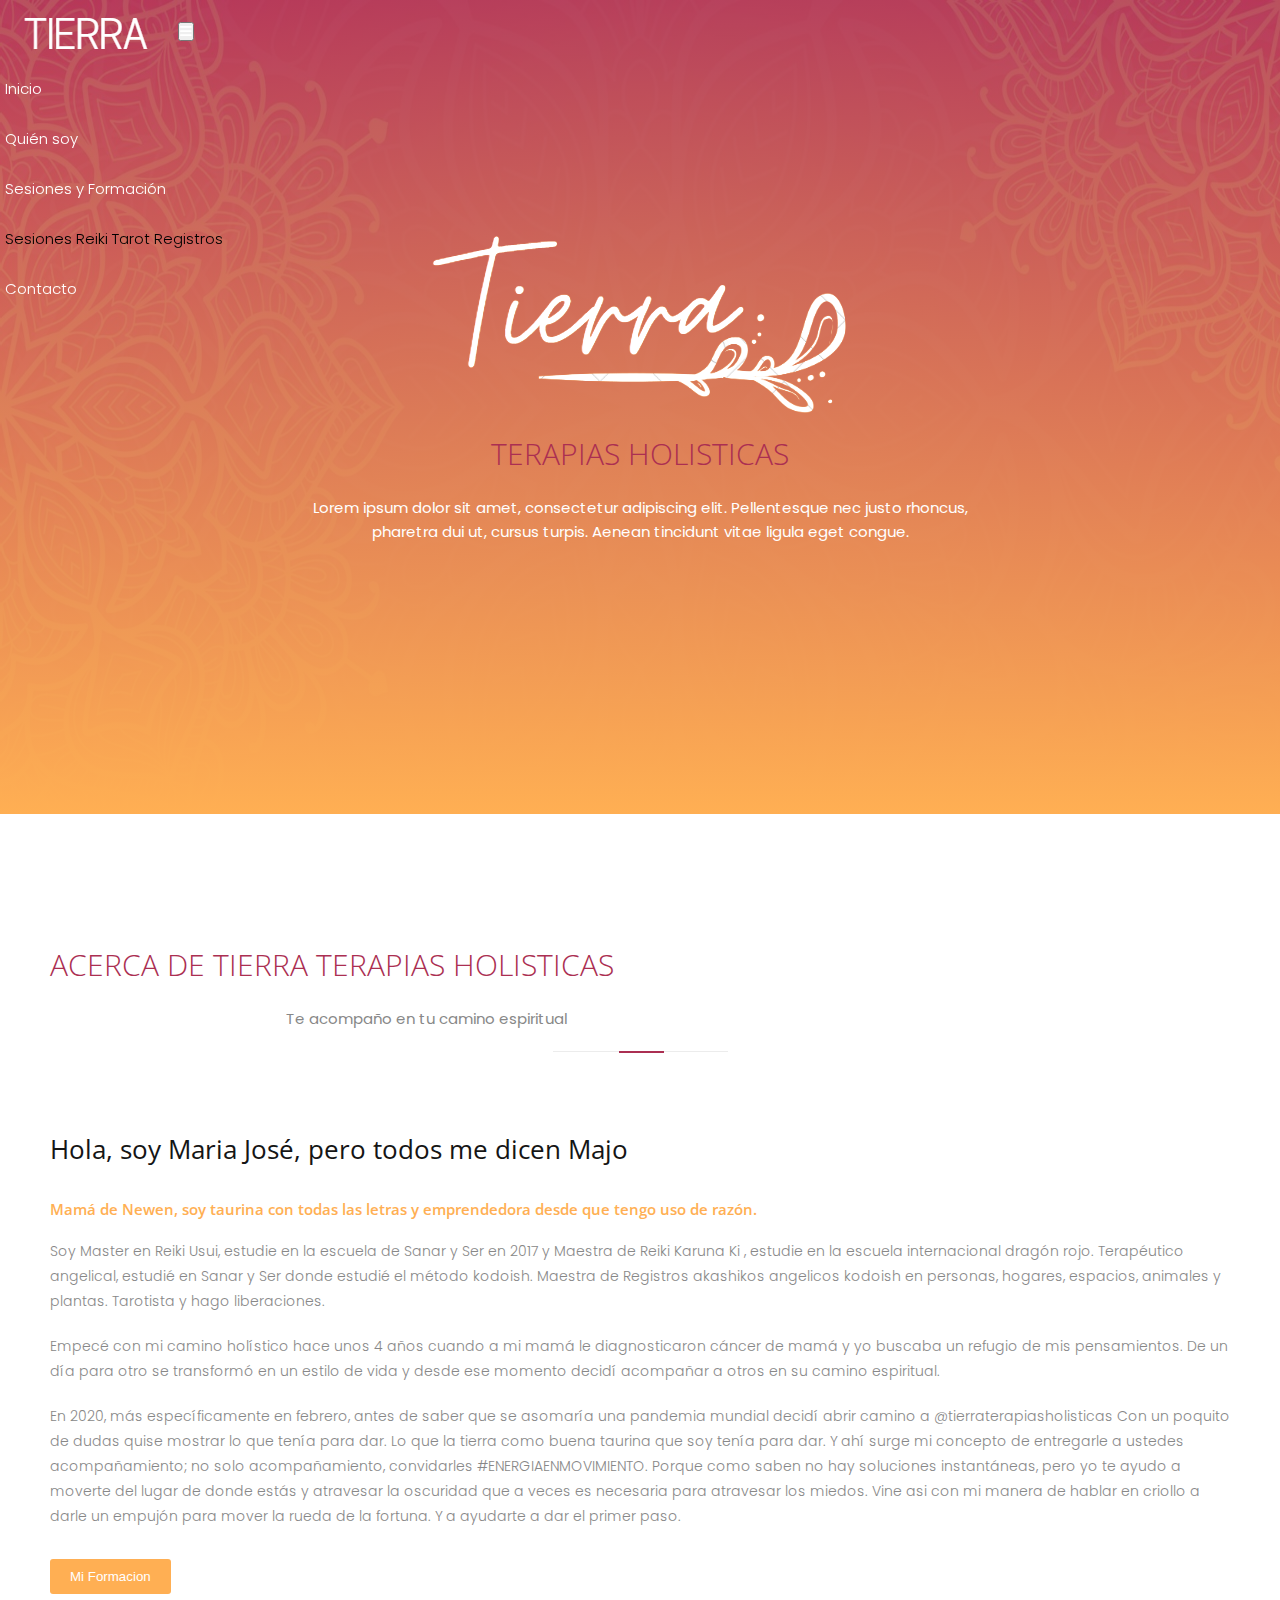
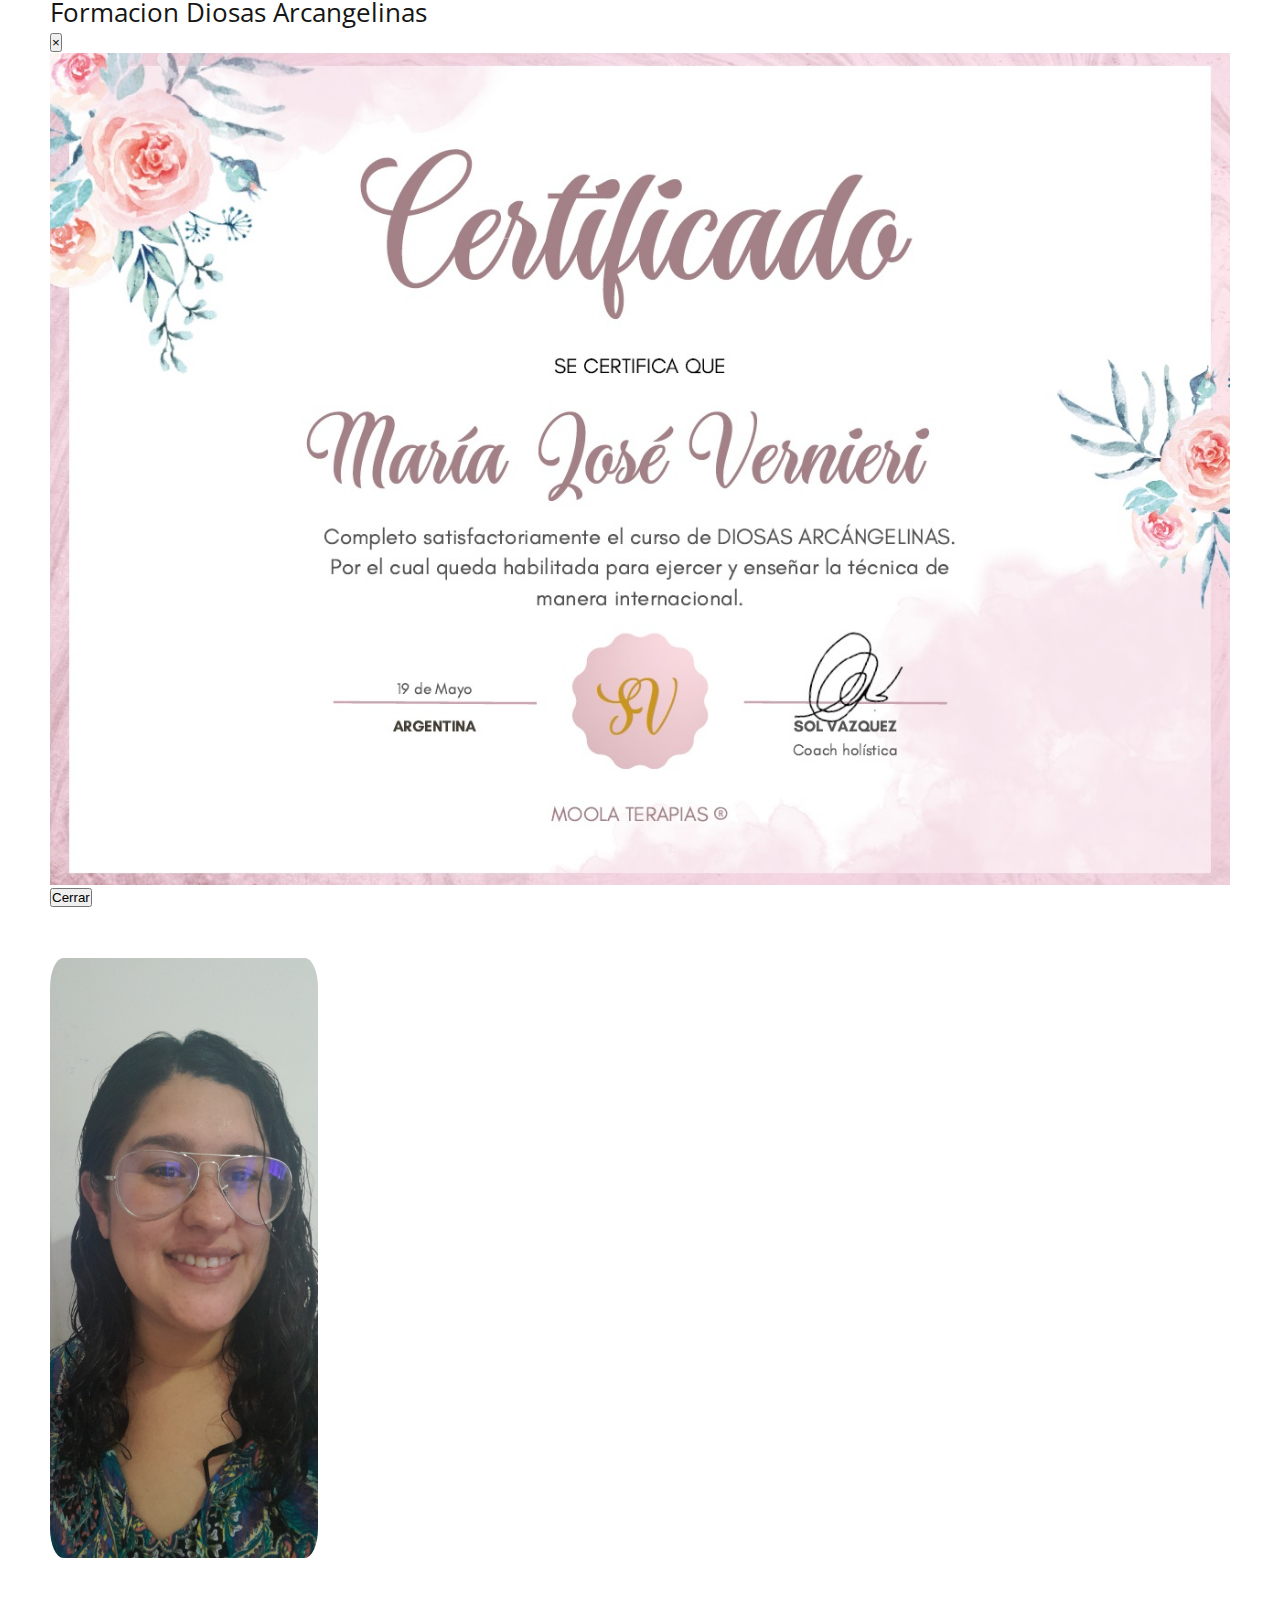
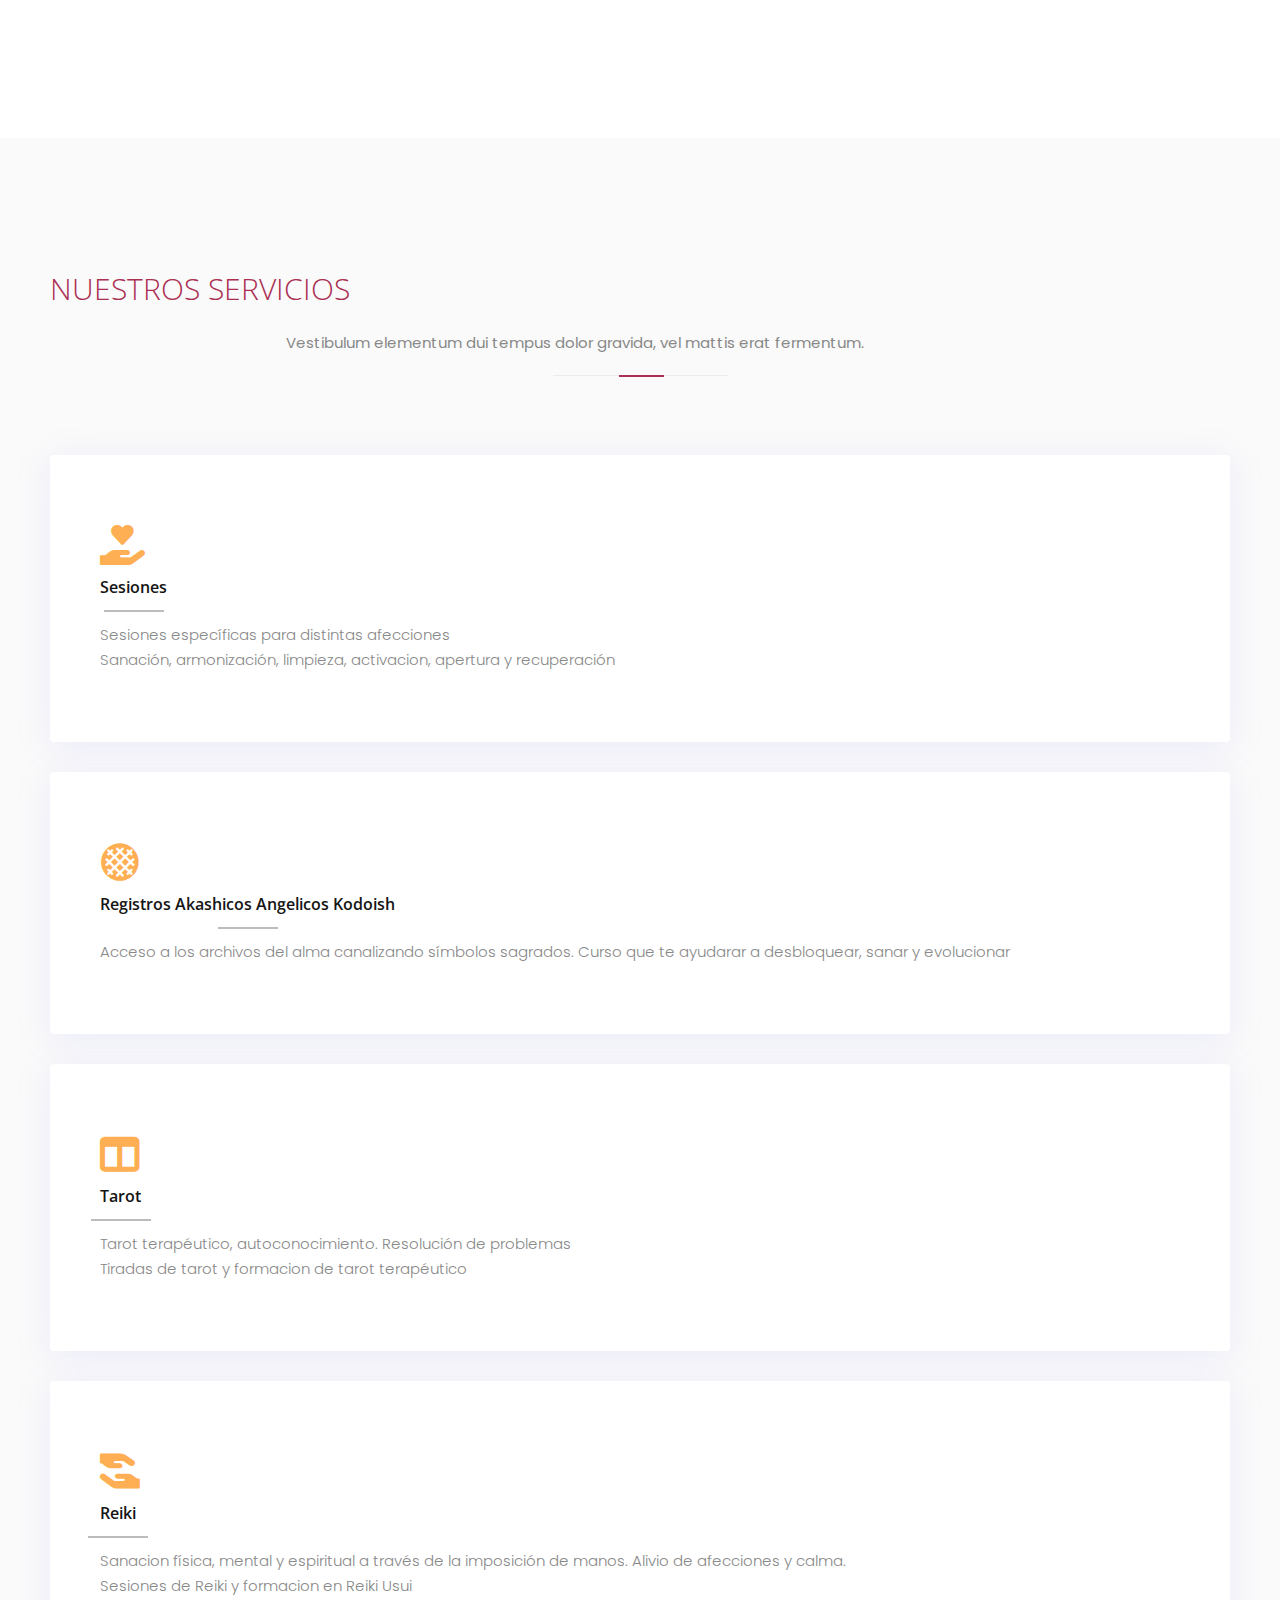
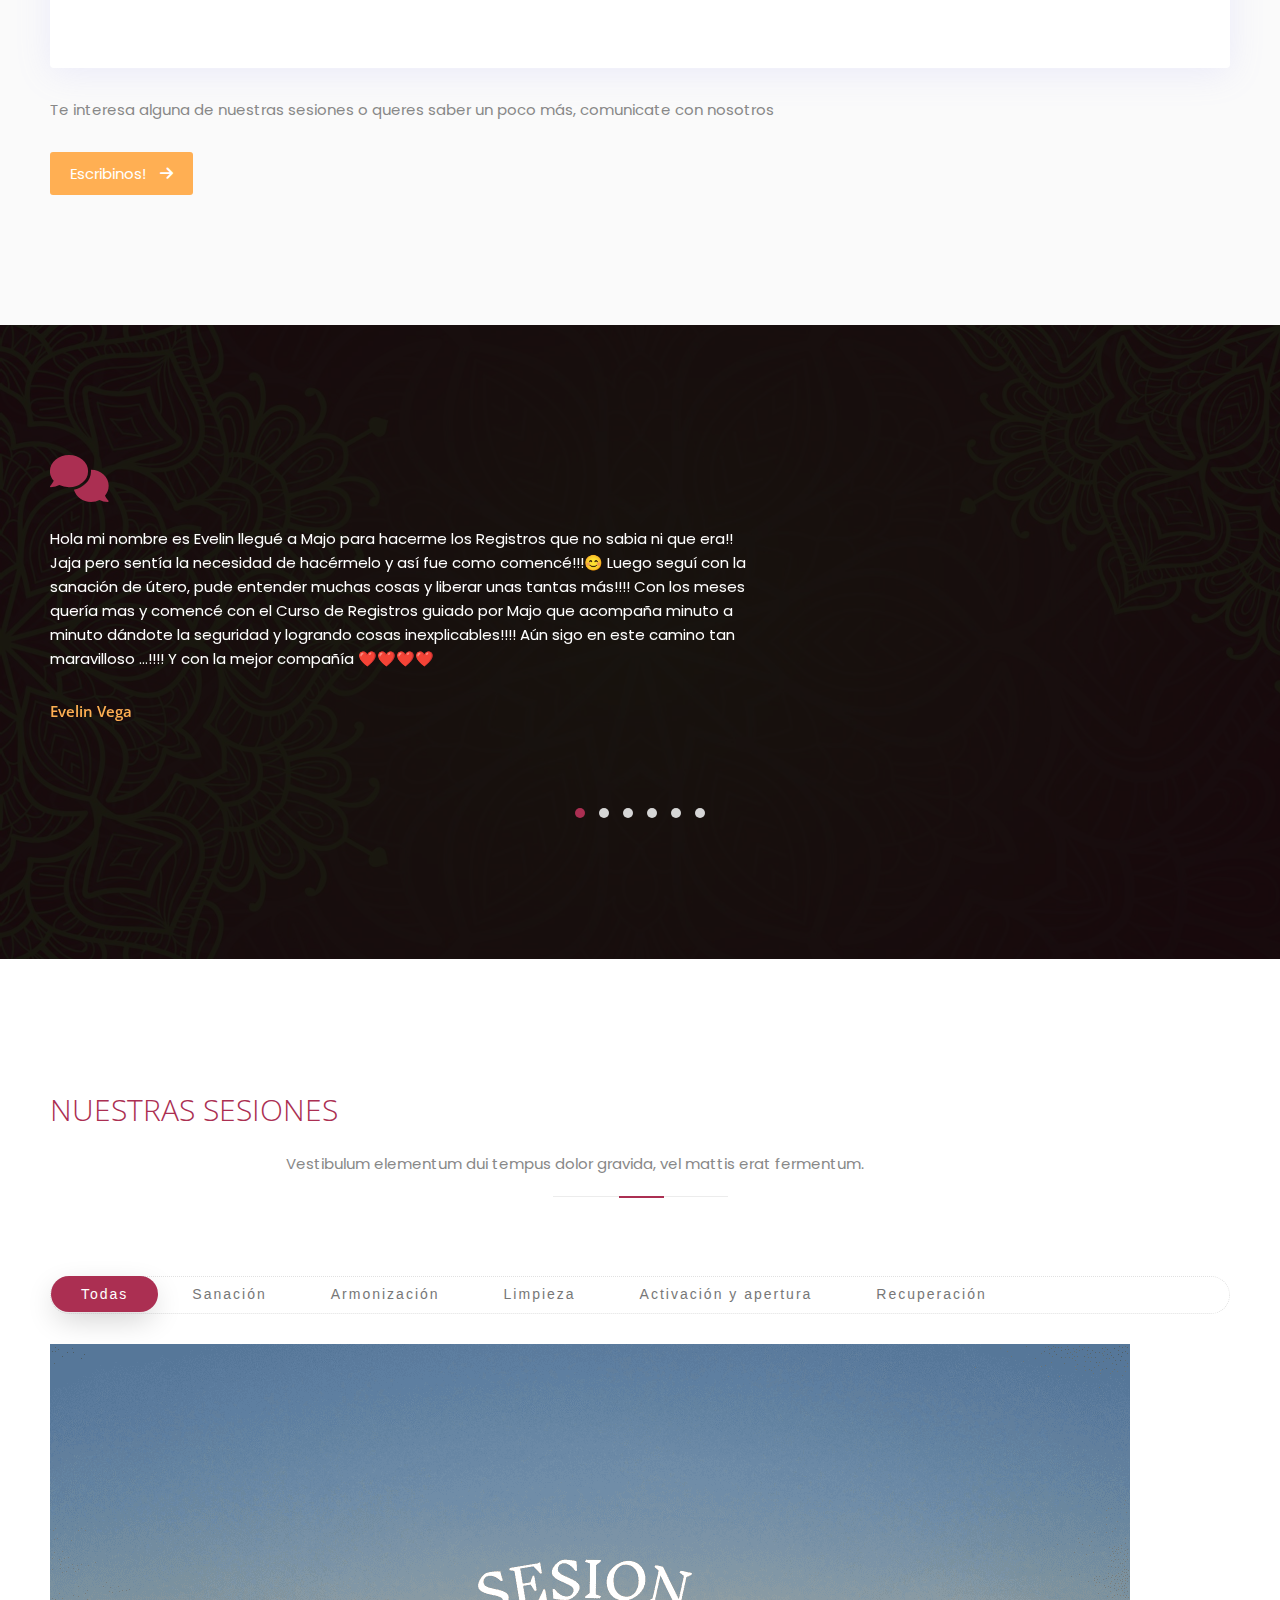
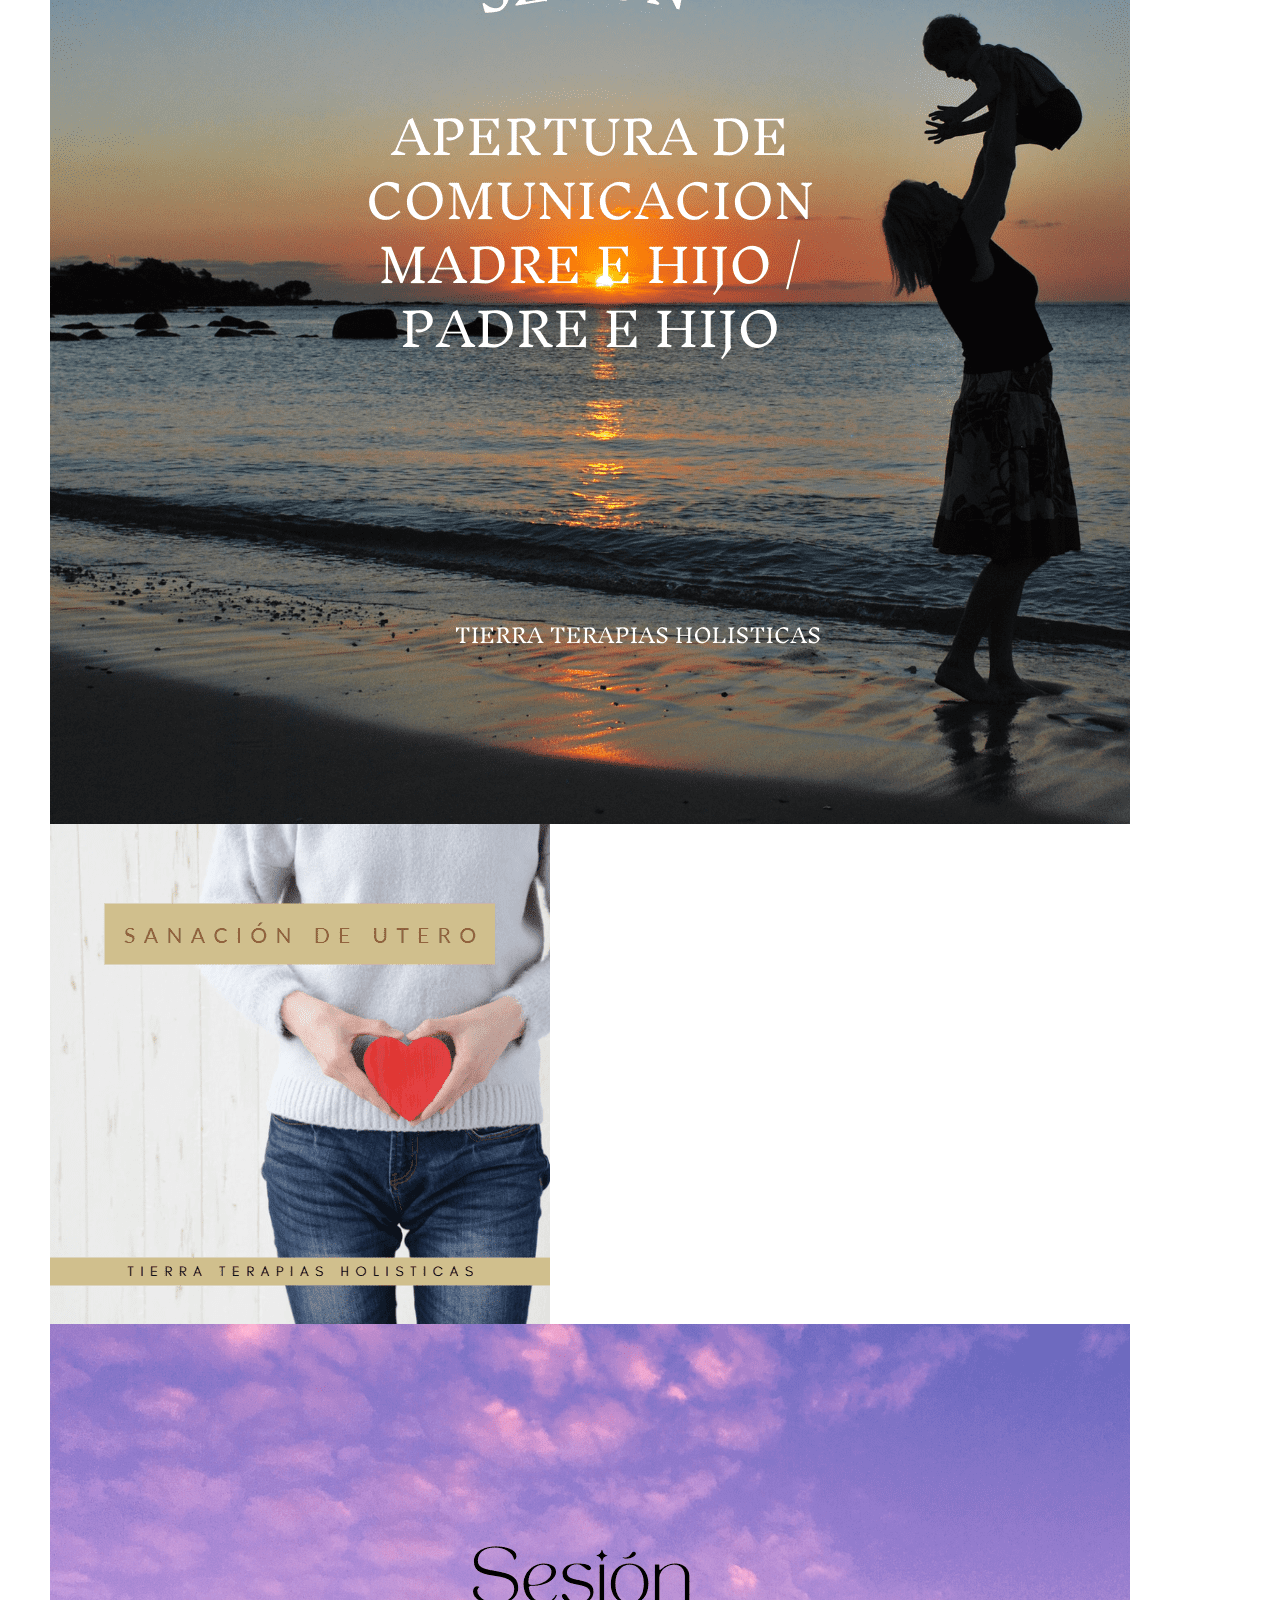
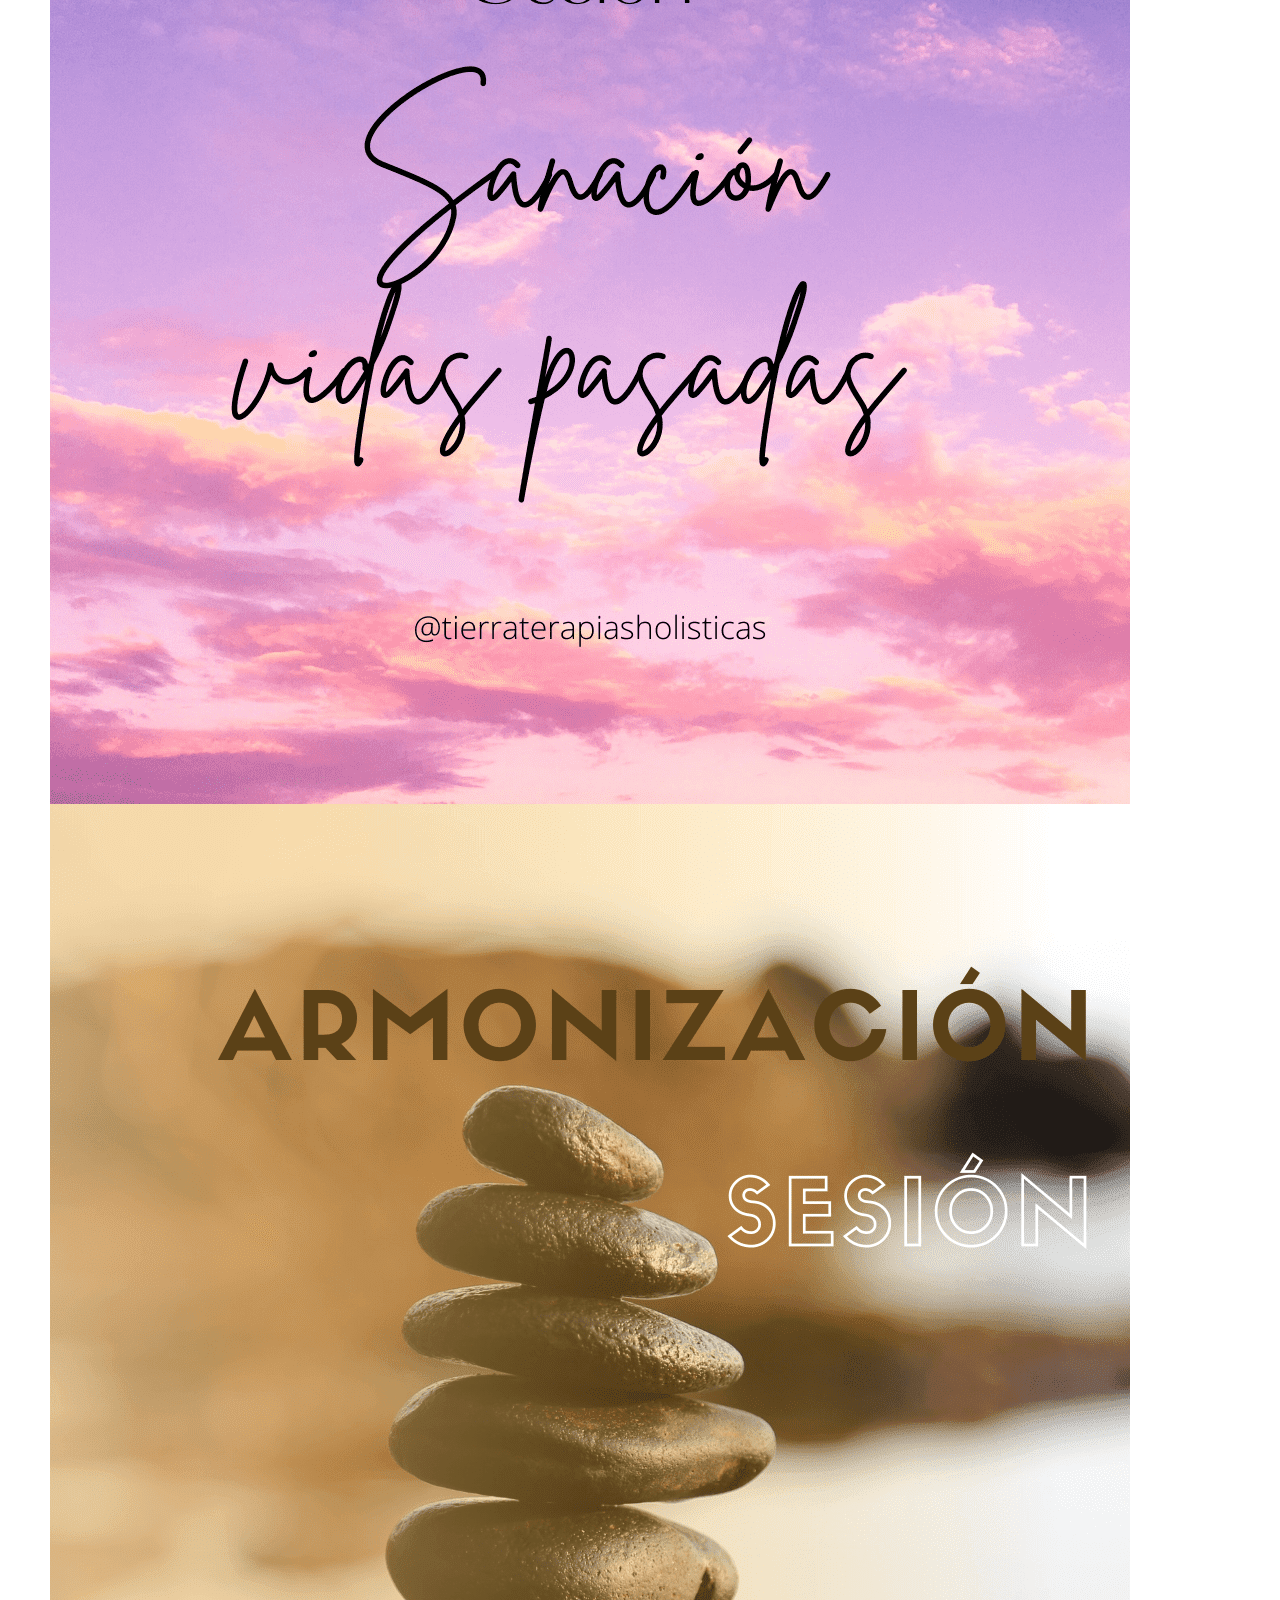
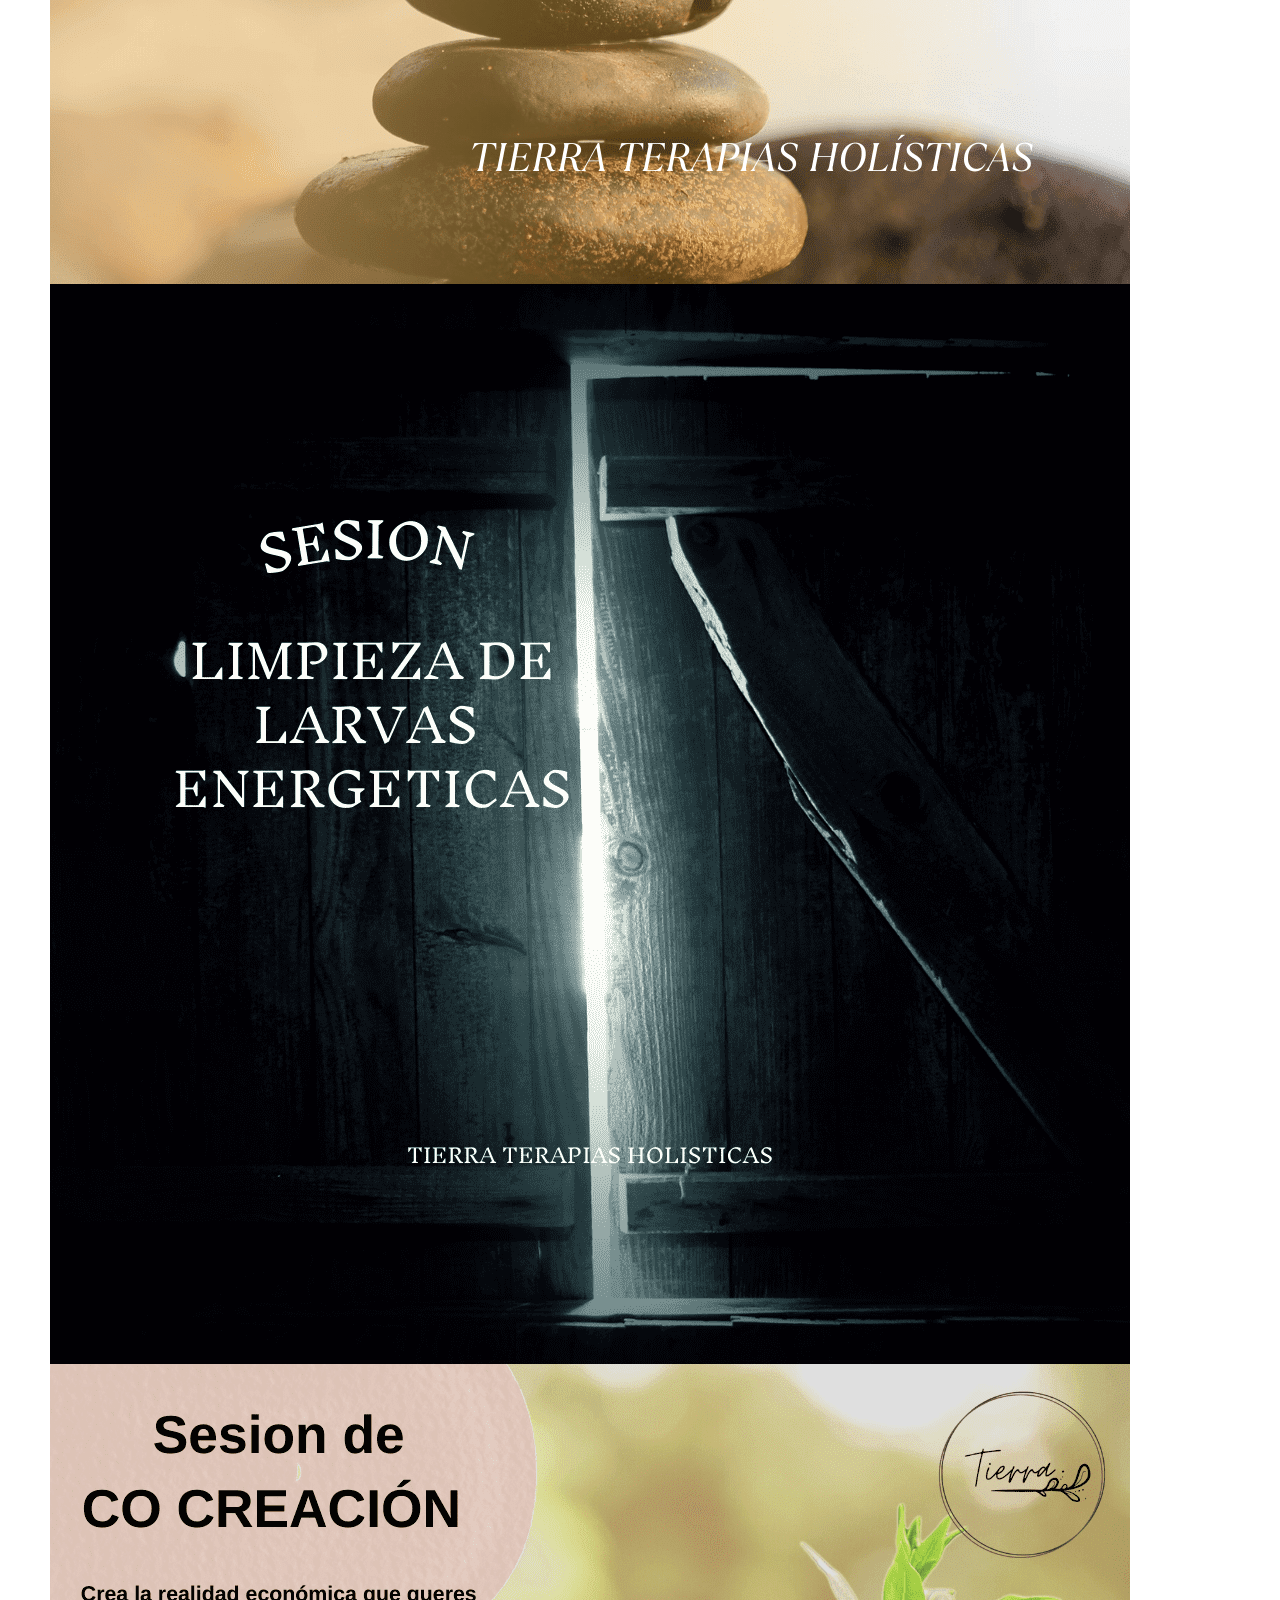
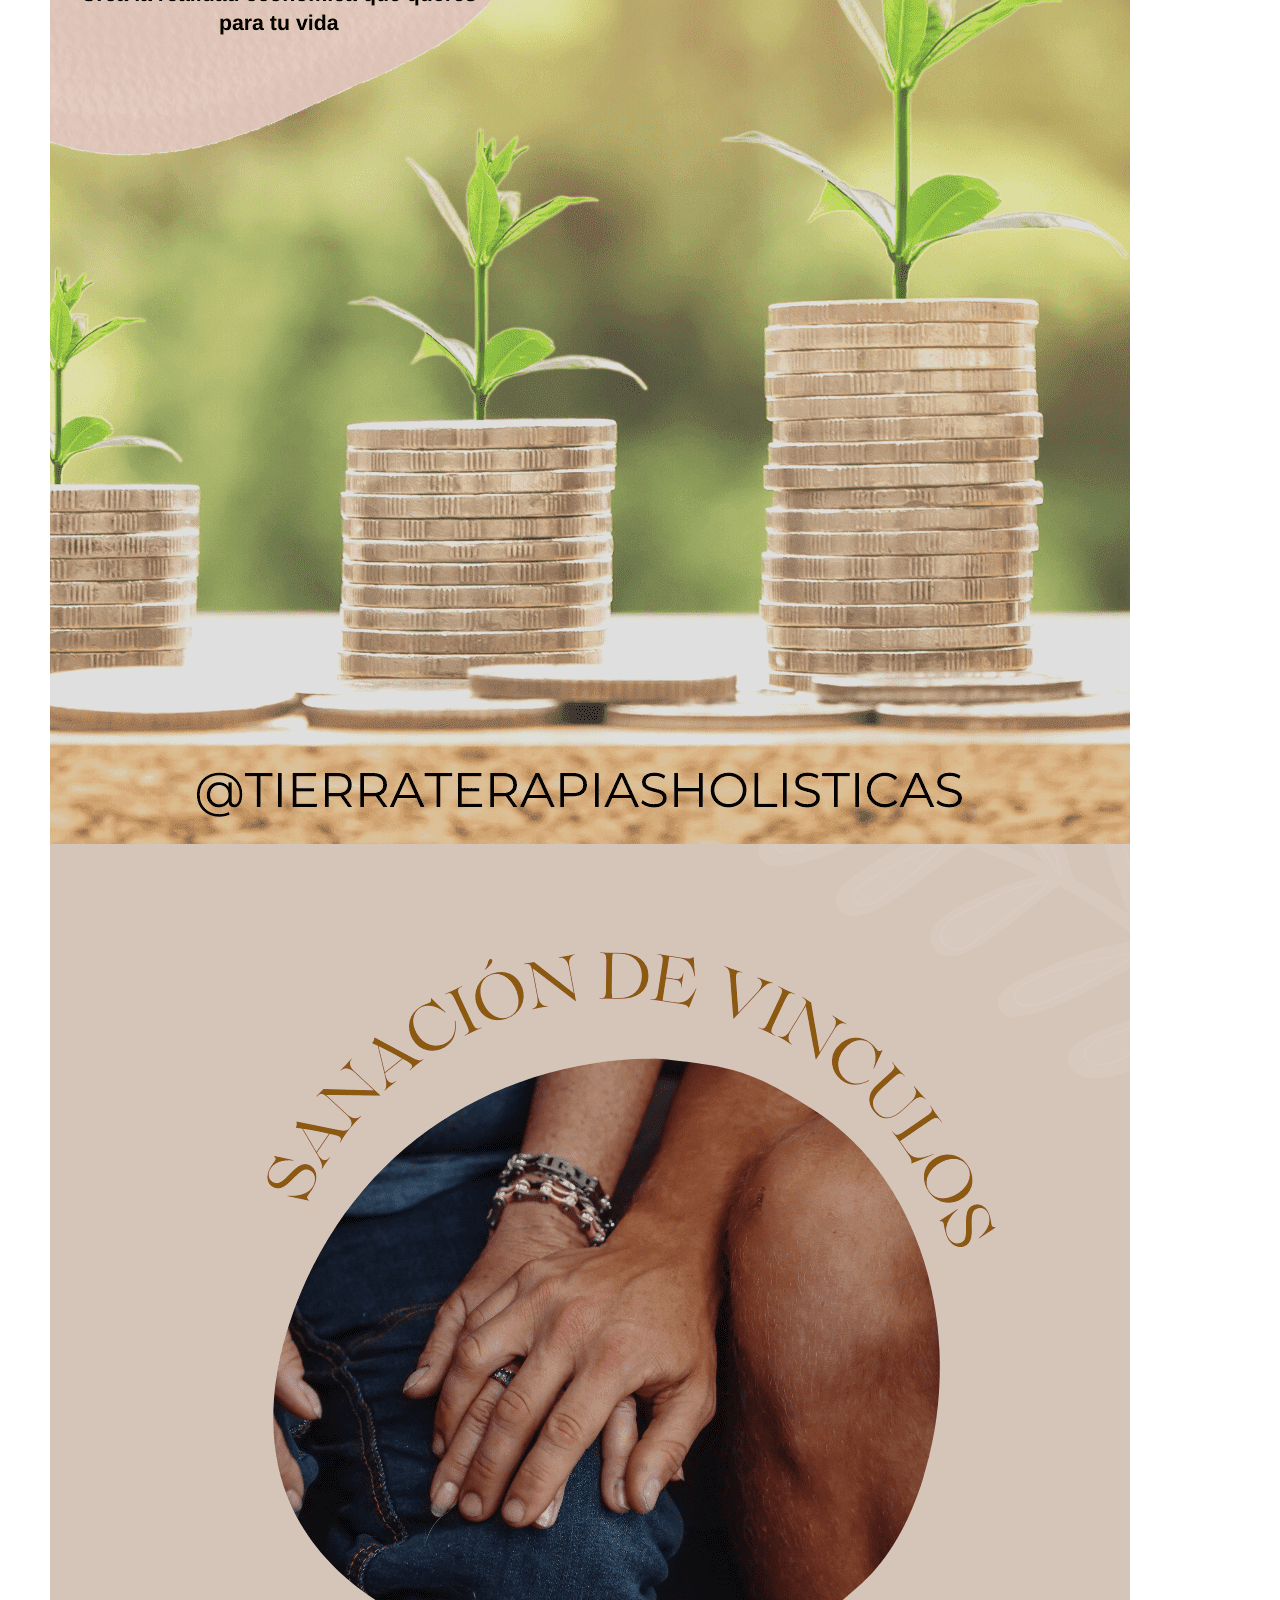
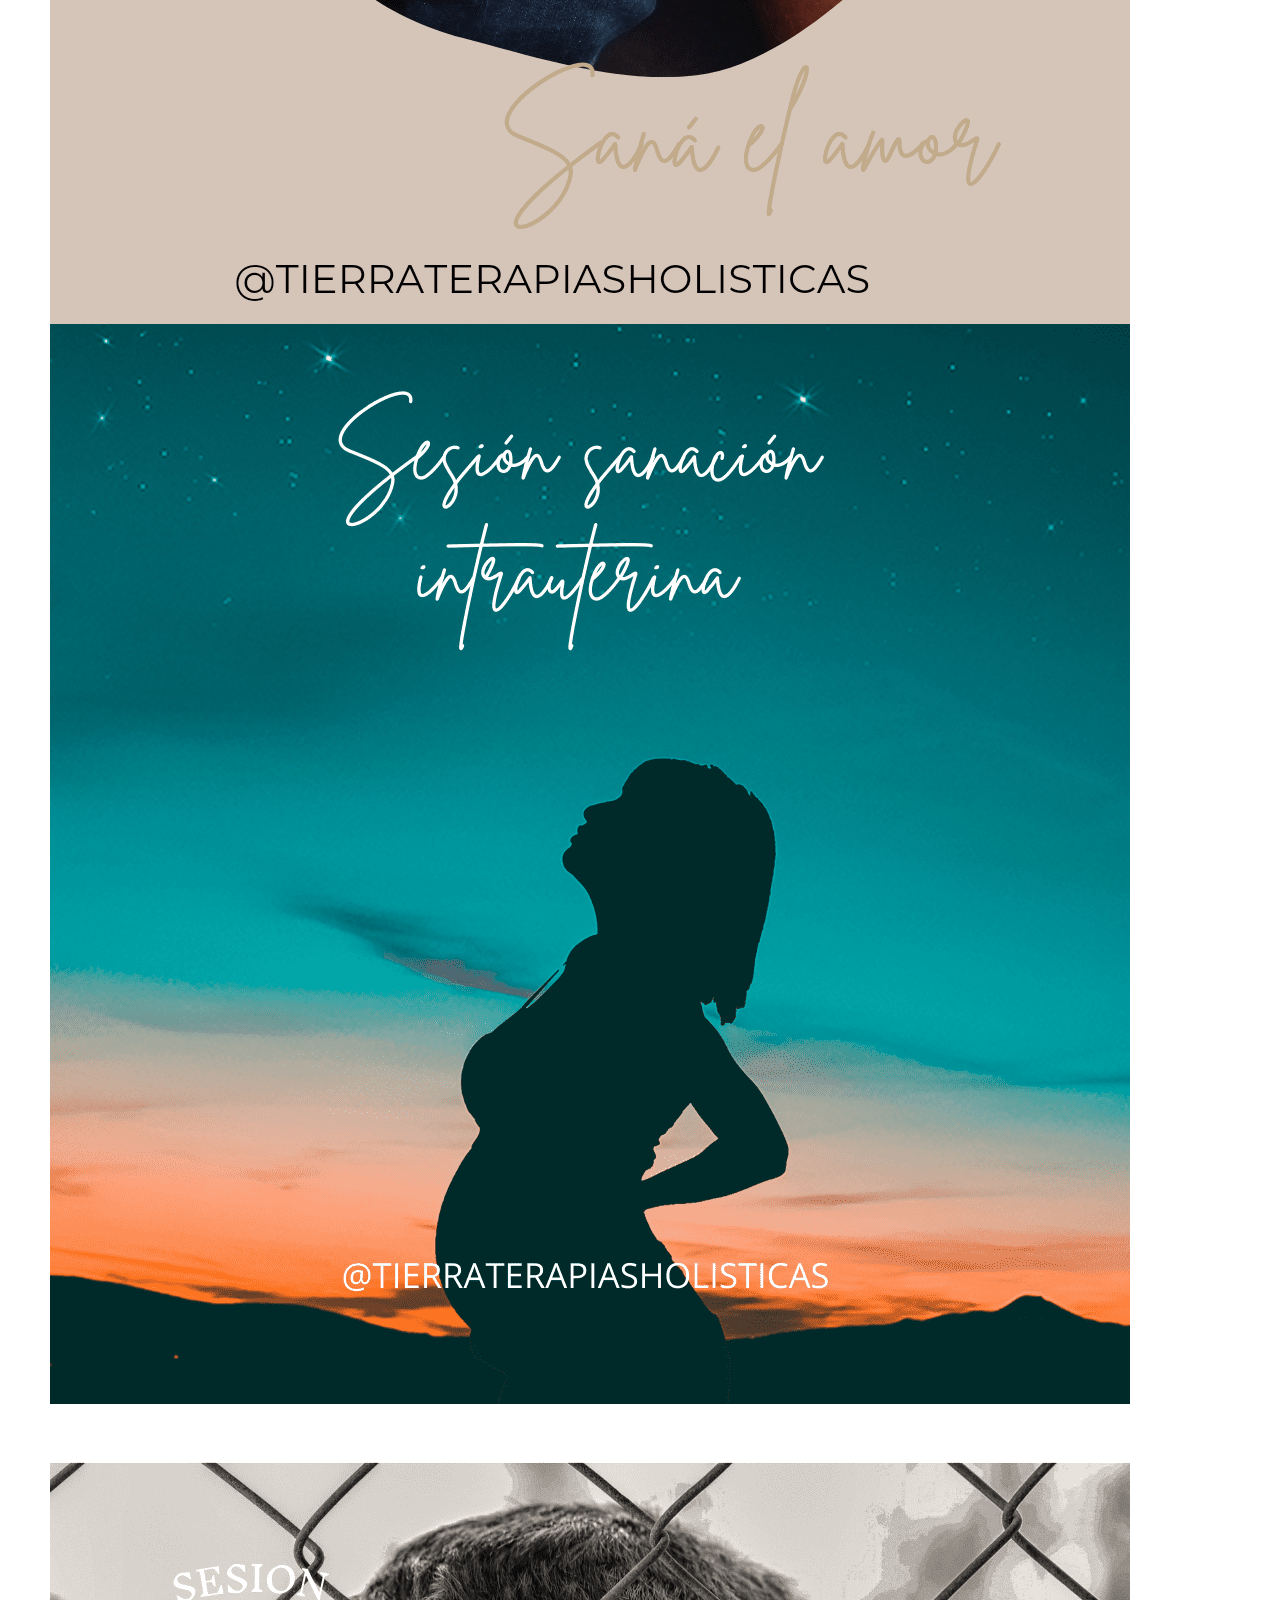
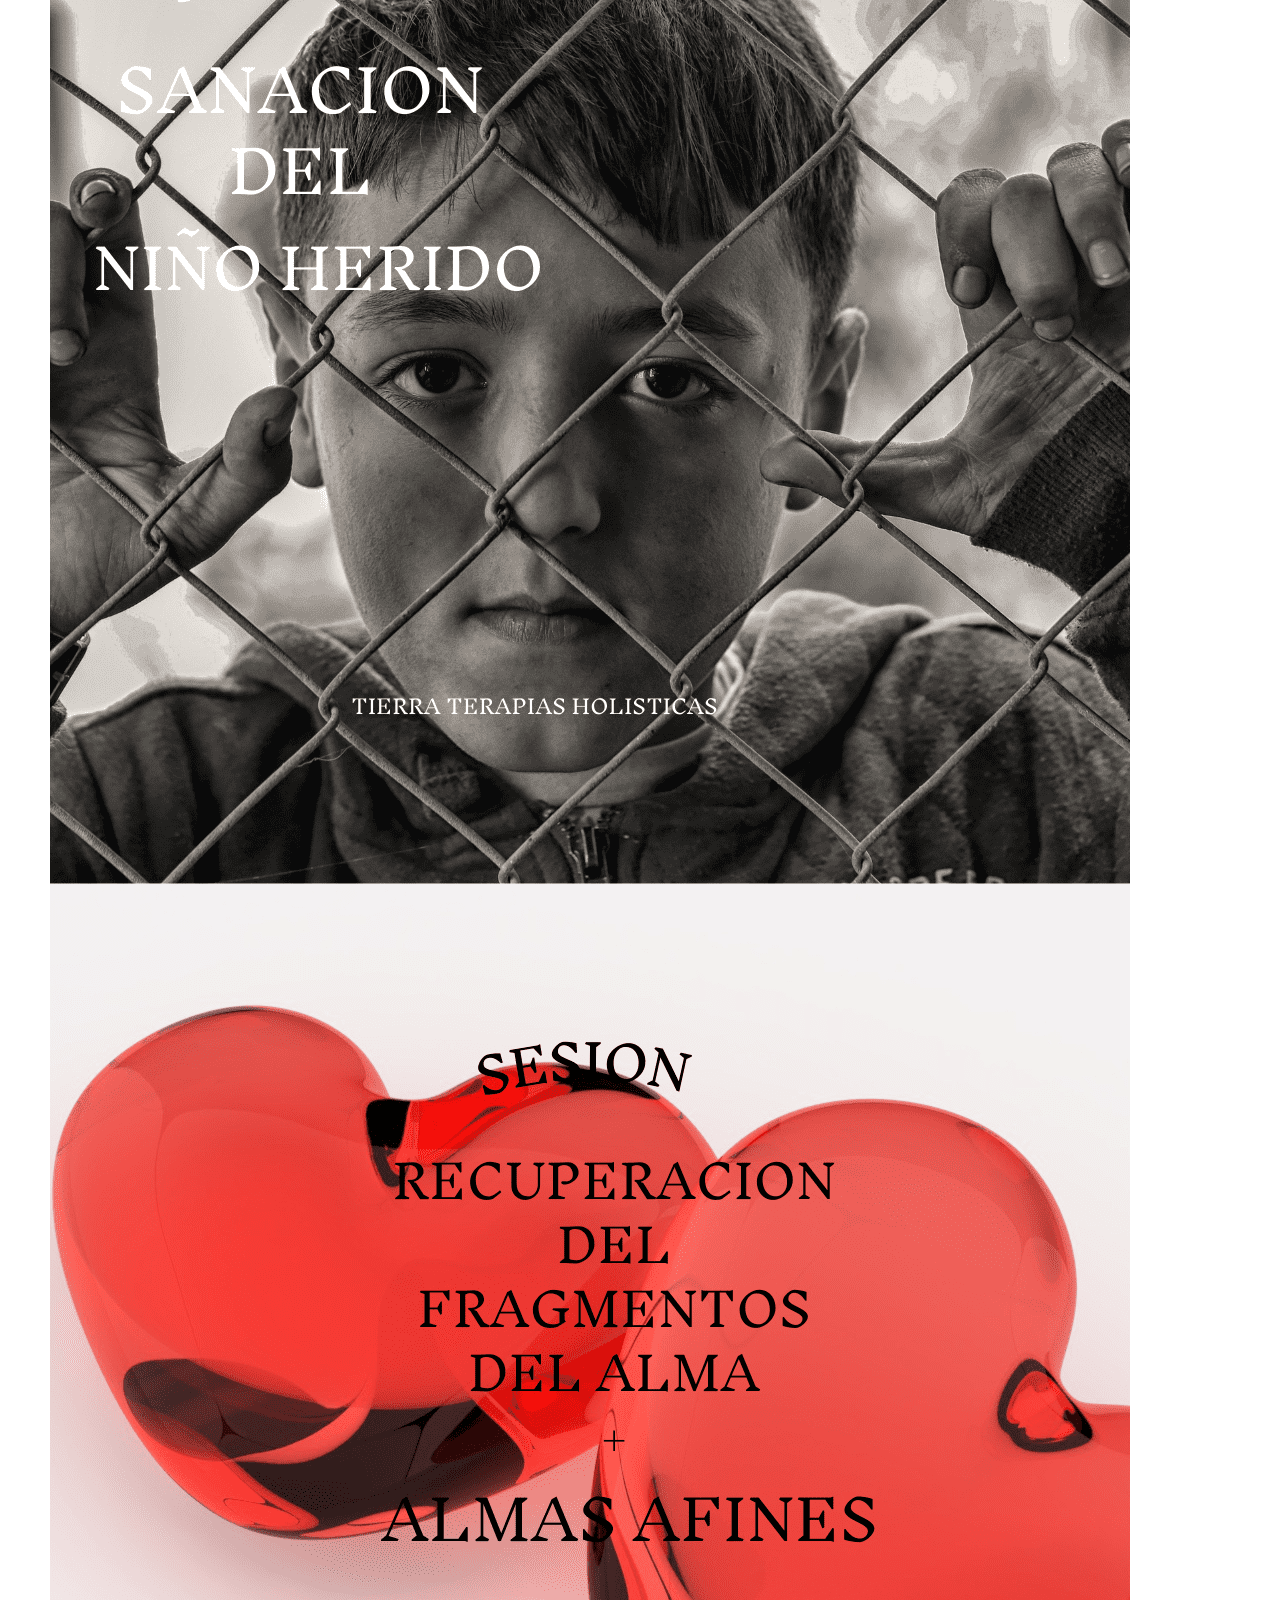
==== index.html @ 93ba93b2 "corregir certificado en acerca de" ====
<!DOCTYPE html>
<html>
<head>
  <meta http-equiv="Content-Type" content="text/html; charset=utf-8"/>
  <meta name="viewport" content="width=device-width, initial-scale=1.0">
  <!-- Shortcut Icon-->
  <link rel="shortcut icon" href=""/>
  <!-- Bootstrap -->
  <link rel="stylesheet" href="https://stackpath.bootstrapcdn.com/bootstrap/4.1.1/css/bootstrap.min.css" integrity="sha384-WskhaSGFgHYWDcbwN70/dfYBj47jz9qbsMId/iRN3ewGhXQFZCSftd1LZCfmhktB" crossorigin="anonymous">
  <!-- FontAwesome Icons -->
  <link href="./assets/fontawesome-free-6.1.1-web/css/all.css" rel="stylesheet">
  <!-- Estilo css -->
  <link rel="stylesheet" type="text/css" href="style.css"/>
  <link rel="stylesheet" type="text/css" href="css/jquery.fancybox.min.css"/>
  <link rel="stylesheet" type="text/css" href="css/owl.carousel.min.css"/>
  <link rel="stylesheet" type="text/css" href="css/owl.theme.default.min.css"/>
  <!-- Fonts Google -->
  <link href="https://fonts.googleapis.com/css?family=Open+Sans:300,400,600,700,800" rel="stylesheet">
  <link href="https://fonts.googleapis.com/css?family=Poppins:300,400,500,600,700" rel="stylesheet">
  <!-- Title and SEO-->
  <title>Tierra Terapias Holisticas</title>
  <meta name="description" content="">
  <meta name="keywords"  content="">
</head>

<body>
<!-- Navbar -->
<nav class="navbar navbar-expand-lg">
  <div class="container"> <a class="navbar-brand navbar-logo" href="#"> <img src="images/logo-blanco.png" alt="logo" class="logo-1"> </a>
    <button class="navbar-toggler" type="button" data-toggle="collapse" data-target="#navbarSupportedContent" aria-controls="navbarSupportedContent" aria-expanded="false" aria-label="Toggle navigation"> <span class="fas fa-bars"></span> </button>
    <div class="collapse navbar-collapse" id="navbarSupportedContent">
      <ul class="navbar-nav ml-auto">
        <li class="nav-item"> <a class="nav-link" href="./index.html">Inicio</a> </li>
        <li class="nav-item"> <a class="nav-link" href="#" data-scroll-nav="1">Quién soy</a> </li>
        <li class="nav-item dropdown">
            <a class="nav-link dropdown-toggle" href="#" id="navbarDropdown" role="button"
                data-toggle="dropdown" aria-haspopup="true" aria-expanded="false">
                Sesiones y Formación
            </a>
            <div class="dropdown-menu" aria-labelledby="navbarDropdown">
                <a class="dropdown-item" href="./pages/terapias.html">Sesiones</a>
                <a class="dropdown-item" href="./pages/reiki.html">Reiki</a>
                <a class="dropdown-item" href="./pages/tarot.html">Tarot</a>
                <a class="dropdown-item" href="./pages/registros.html">Registros</a>     
            </div>
        </li>
        <li class="nav-item"> <a class="nav-link" href="./pages/contacto.html">Contacto</a> </li>
      </ul>
    </div>
  </div>
</nav>
<!-- End Navbar --> 

<!-- Banner Image -->

<div class="banner text-center" data-scroll-index='0'>
  <div class="banner-overlay">
    <div class="container section-title">
      <img src="./images/logo-portada-blanco.png" alt="logo de Tierra Terapias Holisticas" class="portada-logo"/>
      <h3>Terapias holisticas</h3>
      <p>Lorem ipsum dolor sit amet, consectetur adipiscing elit. Pellentesque nec justo rhoncus, pharetra dui ut, cursus turpis. Aenean tincidunt vitae ligula eget congue.</p>
    </div>
  </div>
</div>

<!-- End Banner Image --> 

<!-- About -->
<div id="quiensoy" class="about-us section-padding" data-scroll-index='1'>
  <div class="col-md-12 section-title text-center">
    <h3>Acerca de Tierra Terapias holisticas</h3>
    <p>Te acompaño en tu camino espiritual</p>
    <span class="section-title-line"></span> 
  </div>
  <div class="container">
    <div class="row">
      <div class="col-md-8 mb-50">
        <div class="section-info">
          <div class="sub-title-paragraph">
            <h4>Hola, soy Maria José, pero todos me dicen Majo</h4>
            <h5>Mamá  de Newen, soy taurina con todas las letras y emprendedora desde que tengo uso de razón. 
            </h5>
            <p>
              Soy Master en Reiki Usui, estudie en la escuela de Sanar y Ser en 2017 y Maestra de Reiki Karuna Ki , estudie en la escuela internacional dragón rojo. Terapéutico angelical, estudié en Sanar y Ser donde estudié el método kodoish. Maestra de Registros akashikos angelicos kodoish en personas, hogares, espacios, animales y plantas. Tarotista y hago liberaciones.
            </p>
            <p>
              Empecé con mi camino holístico hace unos 4 años cuando a mi mamá le diagnosticaron cáncer de mamá y yo buscaba un refugio de mis pensamientos. 
              De un día para otro se transformó en un estilo de vida y desde ese momento decidí acompañar a otros en su camino espiritual.
            </p>
            <p>
              En 2020, más específicamente en febrero, antes de saber que se asomaría una pandemia mundial decidí abrir camino a @tierraterapiasholisticas
              Con un poquito de dudas quise mostrar lo que tenía para dar. Lo que la tierra como buena taurina que soy tenía para dar. Y ahí surge mi concepto de entregarle a ustedes acompañamiento; no solo acompañamiento, convidarles #ENERGIAENMOVIMIENTO.
              Porque como saben no hay soluciones instantáneas,  pero yo te ayudo a moverte del lugar de donde estás y atravesar la oscuridad que a veces es necesaria para atravesar los miedos.
              Vine asi con mi manera de hablar en criollo a darle un empujón para mover la rueda de la fortuna. Y a ayudarte a dar el primer paso.
            </p>
          </div>
          <button type="button" class="btn anchor-btn" data-toggle="modal" data-target="#myModal">Mi Formacion</button>
          <!-- The Modal -->
          <div class="modal" id="myModal">
            <div class="modal-dialog modal-lg">
              <div class="modal-content">
                <!-- Modal Header -->
                <div class="modal-header">
                  <h4 class="modal-title">Formacion Diosas Arcangelinas</h4>
                  <button type="button" class="close" data-dismiss="modal">&times;</button>
                </div>
                <!-- Modal body -->
                <div class="modal-body">
                  <img src="images/certificado.jpg"/>
                </div>
                <!-- Modal footer -->
                <div class="modal-footer">
                  <button type="button" class="btn btn-secondary" data-dismiss="modal">Cerrar</button>
                </div>
              </div>
            </div>
          </div>
        </div>
      </div>
      <div class="col-md-4 mb-50">
        <div class="section-img"> 
          <img src="images/foto-majo.jpg" alt="foto de Majo, maestra en terapias holisticas" class="img-responsive img-about"/> 
        </div>
      </div>
    </div>
  </div>
</div>
<!-- End About -->

<!-- Services -->
<div class="services section-padding bg-grey" data-scroll-index='2'>
  <div class="container">
    <div class="row">
      <div class="col-md-12 section-title text-center">
        <h3>Nuestros servicios</h3>
        <p>Vestibulum elementum dui tempus dolor gravida, vel mattis erat fermentum.</p>
        <span class="section-title-line"></span> 
      </div>
      <div class="col-lg-6 col-sm-12 col-xs-12 mb-30">
        <div class="service-box bg-white text-center">
          <div class="icon"> <i class="fa-solid fa-hand-holding-heart"></i> </div>
          <div class="icon-text">
            <a href="/pages/terapias.html"><h4 class="title-box">Sesiones</h4></a>
            <p>Sesiones específicas para distintas afecciones</p>
            <p>Sanación, armonización, limpieza, activacion, apertura y recuperación</p>
          </div>
        </div>
      </div>
      <div class="col-lg-6 col-sm-12 col-xs-12 mb-30">
        <div class="service-box bg-white text-center">
          <!-- <i class="fa-brands fa-studiovinari"></i> -->
          <div class="icon"> <i class="fa-solid fa-stroopwafel"></i> </div>
          <div class="icon-text">
            <a href="/pages/registros.htm"><h4 class="title-box">Registros Akashicos Angelicos Kodoish</h4></a>
            <p>Acceso a los archivos del alma canalizando símbolos sagrados. Curso que te ayudarar a desbloquear, sanar y evolucionar</p>
          </div>
        </div>
      </div>
      <div class="col-lg-6 col-sm-12 col-xs-12 mb-30">
        <div class="service-box bg-white text-center">
          <div class="icon"> <i class="fa-solid fa-table-columns"></i> </div>
          <div class="icon-text">
            <a href="/pages/tarot.html"><h4 class="title-box">Tarot</h4></a>
            <p>Tarot terapéutico, autoconocimiento. Resolución de problemas</p>
            <p>Tiradas de tarot y formacion de tarot terapéutico</p>
          </div>
        </div>
      </div>
      <div class="col-lg-6 col-sm-12 col-xs-12 mb-30">
        <div class="service-box bg-white text-center">
          <div class="icon"> <i class="fa-solid fa-hand-holding-hand"></i> </div>
          <div class="icon-text">
            <a href="/pages/reiki.html"><h4 class="title-box">Reiki</h4></a>
            <p>Sanacion física, mental y espiritual a través de la imposición de manos. Alivio de afecciones y calma.</p>
            <p>Sesiones de Reiki y formacion en Reiki Usui</p>
          </div>
        </div>
      </div>
    </div>
    <div class="text-center">
      <p>Te interesa alguna de nuestras sesiones o queres saber un poco más, comunicate con nosotros</p>
      <a href="pages/contacto.html" class="anchor-btn"> Escribinos! <i class="fas fa-arrow-right pd-lt-10"></i></a>
    </div>
  </div>
</div>
<!-- End Services --> 

<!-- Testimonials -->
<div class="testimonials">
  <div class="testimonials-overlay section-padding">
    <div class="container">
      <div class="row">
        <div class="col-md-10 offset-md-1">
          <div class="owl-carousel owl-theme">
            <div class="testimonial-item text-center">
              <div class="icon"> <i class="fas fa-comments"></i> </div>
              <p class="m-auto">Hola mi nombre es Evelin llegué a Majo para hacerme los Registros que no sabia ni que era!! Jaja pero sentía la necesidad de hacérmelo y así fue como comencé!!!😊 Luego seguí con la sanación de útero, pude entender muchas cosas y liberar unas tantas más!!!! Con los meses quería mas y comencé con el Curso de Registros guiado por Majo que acompaña minuto a minuto dándote la seguridad y logrando cosas inexplicables!!!! Aún sigo en este camino tan maravilloso ...!!!! Y con la mejor compañía ❤️❤️❤️❤️
              </p>
              <div class="testimonial-author text-center">
                <h5>Evelin Vega</h5>
              </div>
            </div>
            <div class="testimonial-item text-center">
              <div class="icon"> <i class="fas fa-comments"></i> </div>
              <p class="m-auto">
                Tomar las clases que brinda majo, es de las experiencias más hermosas que podés vivir, y no solo te llevas un nuevo conocimiento, sino que siempre te deja una hermosa vibra al finalizar el encuentro con ella ,ya sea clase o sesión.
                </p>
              <div class="testimonial-author text-center">
                <h5>Matias Alvarez</h5>
              </div>
            </div>
            <div class="testimonial-item text-center">
              <div class="icon"> <i class="fas fa-comments"></i> </div>
              <p class="m-auto">
                Tome hasta el momento las cursos de reiki 1, 2 y 3 con Majo de tierra terapias holística.
                Y me sirvieron mucho para conectarme con mis energías y llevar la atención a mi cuerpo de una forma completa. Gracias a esos cursos tengo la seguridad de que todo lo relacionado a mi energía y  mi bienestar está al alcance de mi accionar, solo tuve que entregarme y romper mis estructuras. Con la sanación que tuve hacía mi mismo a través del reiki pude tener olfato, cuando en 26 años nunca había tenido ese sentido! Impresionante lo que puede suceder abriéndose a ese mundo.
                Totalmente recomendadas las clases!                  
                </p>
              <div class="testimonial-author text-center">
                <h5>Julian</h5>
              </div>
            </div>
            <div class="testimonial-item text-center">
              <div class="icon"> <i class="fas fa-comments"></i> </div>
              <p class="m-auto">Tuve muy linda experiencia, me ayudaste a comprender muchas cosas. Sos la Persona amorosa Y con Mucha paciencia❤️ Con Tus conocimientos me ayudaste a estar en constante Armonía y Felicidad... Muy satisfecha Y Agradecida 😉
              </p>
              <div class="testimonial-author text-center">
                <h5>Pabla Alarcon</h5>
              </div>
            </div>
            <div class="testimonial-item text-center">
              <div class="icon"> <i class="fas fa-comments"></i> </div>
              <p class="m-auto">
                Con Majo hice la formación de Reiki y he tomado muchas sesiones con ella, reiki, registros akashicos, entre otras. 
                La formación de reiki me atravesó principalmente de forma personal, cada nivel me llevó a sanar tan profunda como intensamente, a limar toda aspereza que había en mí. Como dejando todo listo para poder atender a otras personas desde un lugar más humano, amoroso y respetuoso.
                Cada sesión me ayudó a entender con mayor  claridad lo que me pasaba y así tener más herramientas para afrontar esos momentos en los que todo se sentía vacío y oscuro. Majo y su sabiduría me han ayudado a encontrar la salida en aquellos momentos en los que me encontraba perdida y encerrada en un laberinto. 
                Majo, gracias gracias gracias 💞                
              </p>
              <div class="testimonial-author text-center">
                <h5>Florencia</h5>
              </div>
            </div>
            <div class="testimonial-item text-center">
              <div class="icon"> <i class="fas fa-comments"></i> </div>
              <p class="m-auto">
                Hola..gracias Majo..en cada oportunidad que tuve de pedirte un consejo o que simplemente las cartas hablarán...fue mágico...me ayudaste mucho a través de ellas a aclarar algunos pensamientos y mirar las cosas desde otro lugar. Gracias por tu seriedad..compromiso..y por sobre todo por tu profesionalidad.
              </p>
              <div class="testimonial-author text-center">
                <h5>Soledad</h5>
              </div>
            </div>
          </div>
        </div>
      </div>
    </div>
  </div>
</div>
<!-- End Testimonials --> 

<!-- Gallery -->
<div class="portfolio section-padding" data-scroll-index='3'>
  <div class="container-fluid">
    <div class="row">
      <div class="col-lg-12 section-title text-center">
        <h3><a href="pages/terapias.html">Nuestras sesiones</a></h3>
        <p>Vestibulum elementum dui tempus dolor gravida, vel mattis erat fermentum.</p>
        <span class="section-title-line"></span> </div>
      <div class="filtering text-center mb-30">
        <button type="button" data-filter='*' class="active">Todas</button>
        <button type="button" data-filter='.sanacion'>Sanación</button>
        <button type="button" data-filter='.armonizacion'>Armonización</button>
        <button type="button" data-filter='.limpieza'>Limpieza</button>
        <button type="button" data-filter='.activacion-apertura'>Activación y apertura</button>
        <button type="button" data-filter='.recuperacion'>Recuperación</button>
      </div>
      <div class="gallery no-padding col-lg-12 col-sm-12">
        <div class="col-lg-4 col-sm-6 activacion-apertura no-padding">
          <div class="item-img"> <a class="single-image" href="images/sesiones-comunicacion.png"></a>
            <div class="part-img"> <img src="images/sesiones-comunicacion.png" alt="imagen sesión comunicación">
              <div class="overlay-img">
                <h4>Apertura</h4>
                <h6>Comunicación padre/madre e hijo.</h6>
                <a href="pages/terapias.html#comunicacion"></a>
              </div>
            </div>
          </div>
        </div>
        <div class="col-lg-4 col-sm-6 sanacion no-padding">
          <div class="item-img"> <a class="single-image" href="images/sesiones-sanacionUtero- sistemaReproductorMasculino.png"></a>
            <div class="part-img"> <img src="images/sesiones-sanacionUtero- sistemaReproductorMasculino.png" alt="imagen sanacion del sistema reproductor">
              <div class="overlay-img">
                <h4>Sanación</h4>
                <h6>Utero y sistema reproductor masculino</h6>
                <a href="pages/terapias.html#sanacionSistReproductor"></a>
              </div>
            </div>
          </div>
        </div>
        <div class="col-lg-4 col-sm-6 sanacion no-padding">
          <div class="item-img"> <a class="single-image" href="images/sesiones-vidasPasadas.png"></a>
            <div class="part-img"> <img src="images/sesiones-vidasPasadas.png" alt="imagen sesión sanación vidas pasadas">
              <div class="overlay-img">
                <h4>Sanación</h4>
                <h6>Vidas Pasadas</h6>
                <a href="pages/terapias.html#vidasPasadas"></a>
              </div>
            </div>
          </div>
        </div>
        <div class="col-lg-4 col-sm-6 armonizacion no-padding">
          <div class="item-img"> <a class="single-image" href="images/sesiones-armonizacion-chakras.png"></a>
            <div class="part-img"> <img src="images/sesiones-armonizacion-chakras.png" alt="imagen armonizacion de chakras">
              <div class="overlay-img">
                <h4>Armonización</h4>
                <h6>Chakras</h6>
                <a href="pages/terapias.html#armonizacionChackas"></a>
              </div>
            </div>
          </div>
        </div>
        <div class="col-lg-4 col-sm-6 limpieza no-padding">
          <div class="item-img"> <a class="single-image" href="images/sesiones-larvasEnergeticas.png"></a>
            <div class="part-img"> <img src="images/sesiones-larvasEnergeticas.png" alt="imagen sesión limpieza larvas energéticas">
              <div class="overlay-img">
                <h4>Limpieza</h4>
                <h6>Larvas energéticas</h6>
                <a href="pages/terapias.html#larvasEnergeticas"></a>
              </div>
            </div>
          </div>
        </div>
        <div class="col-lg-4 col-sm-6 limpieza no-padding">
          <div class="item-img"> <a class="single-image" href="images/sesiones-cocreacion.png"></a>
            <div class="part-img"> <img src="images/sesiones-cocreacion.png" alt="imagenes sesion de cocreacion">
              <div class="overlay-img">
                <h4>Limpieza</h4>
                <h6>Cocreación </h6>
                <a href="pages/terapias.html#cocreacion"></a>
              </div>
            </div>
          </div>
        </div>
        <div class="col-lg-4 col-sm-6 sanacion no-padding">
          <div class="item-img"> <a class="single-image" href="images/sesiones-vínculos.png"></a>
            <div class="part-img"> <img src="images/sesiones-vínculos.png" alt="imagen sesión vínculos">
              <div class="overlay-img">
                <h4>Sanación</h4>
                <h6>Vinculos</h6>
                <a href="pages/terapias.html#sanacionVinculos"></a>
              </div>
            </div>
          </div>
        </div>
        <div class="col-lg-4 col-sm-6 sanacion no-padding">
          <div class="item-img"> <a class="single-image" href="images/sesion-sanacionIntrauterina.png"></a>
            <div class="part-img"> <img src="images/sesion-sanacionIntrauterina.png" alt="imagen sesión sanación intrauterina">
              <div class="overlay-img">
                <h4>Sanación</h4>
                <h6>Intrauterina</h6>
                <a href="pages/terapias.html#intrauterina"></a>
              </div>
            </div>
          </div>
        </div>
        <div class="col-lg-4 col-sm-6 sanacion no-padding">
          <div class="item-img"> <a class="single-image" href="images/sesiones-niñoHerido.png"></a>
            <div class="part-img"> <img src="images/sesiones-niñoHerido.png" alt="imagen sesión sanacion del niño herido">
              <div class="overlay-img">
                <h4>Sanación</h4>
                <h6>El niño herido</h6>
                <a href="pages/terapias.html#niñoHerido"></a>
              </div>
            </div>
          </div>
        </div>
        <div class="col-lg-4 col-sm-6 recuperacion no-padding">
          <div class="item-img"> <a class="single-image" href="images/sesiones-fragamentosAlma.png"></a>
            <div class="part-img"> <img src="images/sesiones-fragamentosAlma.png" alt="imagen sesión recuperación fragmentos del alma y almas afines">
              <div class="overlay-img">
                <h4>Recuperación</h4>
                <h6>Fragmentos del alma</h6>
                <a href="pages/terapias.html#fragamentosAlma"></a>
              </div>
            </div>
          </div>
        </div>
        <div class="col-lg-4 col-sm-6 armonizacion no-padding">
          <div class="item-img"> <a class="single-image" href="images/sesiones-columna.png"></a>
            <div class="part-img"> <img src="images/sesiones-columna.png" alt="imagen armonizacion columna vertebral">
              <div class="overlay-img">
                <h4>Armonización</h4>
                <h6>Columna vertebral</h6>
                <a href="pages/terapias.html#columna"></a>
              </div>
            </div>
          </div>
        </div>
        <div class="col-lg-4 col-sm-6 activacion-apertura no-padding">
          <div class="item-img"> <a class="single-image" href="images/sesiones-glandulaPineal.png"></a>
            <div class="part-img"> <img src="images/sesiones-glandulaPineal.png" alt="imagen sesión activación de glándula pineal">
              <div class="overlay-img">
                <h4>Activación</h4>
                <h6>Glándula pineal</h6>
                <a href="pages/terapias.html#glandulaPineal"></a>
              </div>
            </div>
          </div>
        </div>
        <div class="col-lg-4 col-sm-6 sanacion no-padding">
          <div class="item-img"> <a class="single-image" href="images/sesiones-sanacionAncestral.png"></a>
            <div class="part-img"> <img src="images/sesiones-sanacionAncestral.png" alt="imagen sesión sanación ancestral">
              <div class="overlay-img">
                <h4>Sanación</h4>
                <h6>Ancestral</h6>
                <a href="pages/terapias.html#ancestral"></a>
              </div>
            </div>
          </div>
        </div>
      </div>
    </div>
  </div>
</div>
<!-- End Gallery -->

<!-- Footer -->
<footer class="footer-copy">
  <div class="container-fluid">
    <div class="row align-items-center m-1">
      <div class="col-md-4">
        <img class="footer-logo" src="images/tierra-logo-sinFondo.png"/>
      </div>
      <div class="col-md-4">
        <a href="pages/contacto.html">Información de contacto</a>
        <div class="d-flex justify-content-center mt-3 align-items-center">
          <p class="mr-2">Escribinos </p>
          <a href="https://wa.me/5491160435080/?text=Hola%20Majo!%20Me%20comunico%20desde%20la%20web" target="_blank" rel="noopener noreferrer" class="fa-brands fa-whatsapp mt-2 redes-icon m-1"></a>
        </div>
      </div>
      <div class="col-md-4">
        <p>Seguinos en las redes!</p>
        <div class="mt-2">
            <a class="redes-icon" href="https://www.instagram.com/tierraterapiasholisticas/" target="_blank"><i class="fa-brands fa-instagram mx-2"></i></a>
            <a class="redes-icon" href="https://www.facebook.com/tierraterapiasholisticas" target="_blank"><i class="fa-brands fa-facebook mx-2"></i></a>
        </div>
      </div>
    </div>
  </div>
  <div class="container-fluid">
    <div class="row d-flex">
      <div class="col-md-12 footer-diseñadores">
        <p>Diseñadores web: 
          <a class="linkedin-icon" href="https://www.linkedin.com/in/hugo-rodrigo-sala-b05236128/" target="_blank">
            Hugo Rodrigo Sala <i class="fa-brands fa-linkedin"></i></a>, 
          </a>
          <a class="linkedin-icon" href="https://www.linkedin.com/in/ornella-ramos/" target="_blank">
            Ornella Ramos <i class="fa-brands fa-linkedin"></i>
          </a>
        </p>
      </div>
      <div class="col-md-12 footer-rights">
        <p>2018 &copy; Elegant. Website Designed by <a href="http://w3Template.com" target="_blank" rel="dofollow">W3 Template</a></p>
      </div>
    </div>
  </div>
</footer>
<script src="https://ajax.googleapis.com/ajax/libs/jquery/1.12.4/jquery.min.js"></script> 
<script src="https://stackpath.bootstrapcdn.com/bootstrap/4.1.1/js/bootstrap.min.js" integrity="sha384-smHYKdLADwkXOn1EmN1qk/HfnUcbVRZyYmZ4qpPea6sjB/pTJ0euyQp0Mk8ck+5T" crossorigin="anonymous"></script> 
<!-- owl carousel js --> 
<script src="js/owl.carousel.min.js"></script> 
<!-- magnific-popup --> 
<script src="js/jquery.fancybox.min.js"></script> 

<!-- scrollIt js --> 
<script src="js/scrollIt.min.js"></script> 

<!-- isotope.pkgd.min js --> 
<script src="js/isotope.pkgd.min.js"></script> 
<script>
  $(window).on("scroll",function () {

      var bodyScroll = $(window).scrollTop(),
          navbar = $(".navbar");

      if(bodyScroll > 130){

          navbar.addClass("nav-scroll");
          $('.navbar-logo img').attr('src','images/tierra-logo-black.png');


      }else{

          navbar.removeClass("nav-scroll");
          $('.navbar-logo img').attr('src','images/logo-blanco.png');

      }

  });

  $(window).on("load",function (){



var bodyScroll = $(window).scrollTop(),
navbar = $(".navbar");

if(bodyScroll > 130){

navbar.addClass("nav-scroll");
$('.navbar-logo img').attr('src','images/tierra-logo-black.png');


}else{

navbar.removeClass("nav-scroll");
$('.navbar-logo img').attr('src','images/logo-blanco.png');

}

/* smooth scroll
  -------------------------------------------------------*/
  $.scrollIt({

easing: 'swing',      // the easing function for animation
scrollTime: 900,       // how long (in ms) the animation takes
activeClass: 'active', // class given to the active nav element
onPageChange: null,    // function(pageIndex) that is called when page is changed
topOffset: -63
});

/* isotope
-------------------------------------------------------*/
var $gallery = $('.gallery').isotope({});
$('.gallery').isotope({

    // options
    itemSelector: '.item-img',
    transitionDuration: '0.5s',

});


$(".gallery .single-image").fancybox({
  'transitionIn'  : 'elastic',
  'transitionOut' : 'elastic',
  'speedIn'   : 600,
  'speedOut'    : 200,
  'overlayShow' : false
});


/* filter items on button click
-------------------------------------------------------*/
$('.filtering').on( 'click', 'button', function() {

    var filterValue = $(this).attr('data-filter');

    $gallery.isotope({ filter: filterValue });

    });

$('.filtering').on( 'click', 'button', function() {

    $(this).addClass('active').siblings().removeClass('active');

});

})

$(function () {
$( ".cover-bg" ).each(function() {
    var attr = $(this).attr('data-image-src');

    if (typeof attr !== typeof undefined && attr !== false) {
      $(this).css('background-image', 'url('+attr+')');
    }

  });

  /* sections background color from data background
  -------------------------------------------------------*/
  $("[data-background-color]").each(function() {
      $(this).css("background-color", $(this).attr("data-background-color")  );
  });


/* Owl Caroursel testimonial
  -------------------------------------------------------*/
  
  $('.testimonials .owl-carousel').owlCarousel({
    loop:true,
    autoplay:true,
    items:1,
    margin:30,
    dots: true,
    nav: false,
    
  });

});

</script>
</body>
</html>
---- style.css ----
* {
	-webkit-box-sizing: border-box;
	box-sizing: border-box;
	text-decoration: none !important;
	list-style: none !important;
	outline: none !important;
	margin: 0;
	padding: 0;
}
html {
	height: 100%;
}
body {
	color: #888888;
	font-size: 15px;
	font-family: "Poppins", sans-serif;
	height: 100%;
	overflow-x: hidden;
/* 	margin-top: 8.5rem; */
}
a {
	text-decoration: none !important;
}
a:hover {
	color: #ffaf53 !important;
}
img {
	max-width: 100%;
	height: auto;
	vertical-align: middle;
}
span, a {
	display: inline-block;
	color: inherit;
}
h1, h2, h3, h4, h5, h6 {
	color: #151515;
	font-weight: 600;
	font-family: "Open Sans", sans-serif;
	margin: 0;
}
p {
	line-height: 1.6;
	font-weight: 400;
	margin: 0;
}
h1 {
	font-size: 40px;
}
h2 {
	font-size: 35px;
}
h3 {
	font-size: 30px;
}
h4 {
	font-size: 26px;
}
h5 {
	font-size: 15px;
}
h6 {
	font-size: 13px;
}
h4 {
	font-weight: 400;
}
h6 {
	font-weight: bold;
}

.navbar {
	position: fixed;
	right: 0;
	left: 0;
	top: 0;
	width: 100%;
	padding-left: 0;
	padding-right: 0;
	min-height: 50px;
	line-height: 50px;
	background: transparent;
	z-index: 1030;
}
.navbar-marginbottom {
	margin-bottom: 100px;
}
.navbar .active {
	color: #ffaf53 !important;
}
.navbar .navbar-brand {
}
.navbar .nav-item {
	margin: 0 5px;
	padding: 0;
}
.navbar .nav-item a {
	color: #ffffff;
	font-weight: 300;
}
.navbar .nav-link {
	position: relative;
	padding: 0;
}
.navbar .navbar-toggler {
	cursor: pointer;
}
.navbar .navbar-toggler span {
	color: #fff;
}
.navbar .dropdown-menu .dropdown-item {
	color: black;
}
.navbar-style2 .active:after, .navbar-style2 .nav-link:after {
	display: none;
}
.nav-scroll {
	background: #fff;
	-webkit-box-shadow: 0 1px 8px 3px rgba(0, 0, 0, 0.0509803922);
	box-shadow: 0 1px 8px 3px rgba(0, 0, 0, 0.0509803922);
	-webkit-transition: all .4s ease;
	transition: all .4s ease;
}
.nav-scroll .navbar-nav > li > a {
	color: #333;
}
.nav-scroll .navbar-brand img {
	-webkit-transform: scale(1.03) !important;
	transform: scale(1.03) !important;
}
.nav-scroll .navbar-toggler {
	cursor: pointer;
}
.nav-scroll .navbar-toggler span {
	color: #333;
}
.nav-scroll .nav-link:hover:after {
	background-color: #2388ed;
}
.nav-scroll .active {
	position: relative;
}
.banner {
	background:url(images/mandalas.jpg) no-repeat 0% 0% / 100% 100%;
	color:#ffffff;
	text-align: center;
	width: 100%;
}
.banner-overlay {
	background:linear-gradient(to bottom, rgba(171, 47, 82, 0.82) 0%, #ffaf53 100%);
	padding:220px 0px 170px;
}
.banner h1 {
	color:#ffffff;
}
.banner p {
	margin:15px auto 15px;
	max-width: 670px
}
.banner-btn {
	background: #ab2f52;
	padding: 12px 45px;
	font-size: 15px;
	border-radius: 30px;
	margin-top: 30px;
}
.banner-btn:hover {
	background: #ffffff;
	color:#ab2f52;
}

.portada-logo {
	width: auto;
	max-height: 100%;
}

.section-padding {
	padding: 130px 50px;
}

.section-padding-dos {
	padding: 120px 50px 20px 50px;
}
.section-padding-tres {
	padding: 0px 50px 20px 50px;
}
.img-about {
	max-height: 600px;
	border-radius: 5%;
	border-color: #ffaf53;
}
.section-title {
	padding-bottom: 80px;
}
.section-title h3 {
	color: #ab2f52;
	text-transform: uppercase;
	font-weight: 300;
	margin-bottom: 22px;
}
.section-title p {
	width: 60%;
	margin: 15px auto 20px;
}
.section-title-line {
	background: #ececec;
	content: "";
	height: 1px;
	position: absolute;
	left: calc(50% - 87px);
	width: 175px;
}
.section-title-line:after {
	background: #ab2f52;
	bottom: -1px;
	content: "";
	height: 2px;
	left: calc(50% - 22px);
	position: absolute;
	width: 45px;
}
.mr-2 {
	margin-right: 2px;
}
.mb-30 {
	margin-bottom: 30px !important;
}
.mb-50 {
	margin-bottom: 50px !important;
}
.mb-100 {
	margin-bottom: 100px !important;
}
.mt-50 {
	margin-top: 50px !important;
}
.mt-100 {
	margin-top: 100px !important;
}
.pd-lt-10 {
	padding-left:10px;
}
.no-padding {
	padding: 0px !important;
}
.sub-title-paragraph {
}
.sub-title-paragraph h4 {
	margin-bottom: 5px;
}
.sub-title-paragraph h5 {
	color:#ffaf53;
	margin-top: 2rem;
}
.sub-title-paragraph p {
	padding-top: 20px;
	font-weight: 300;
	font-size: 14px;
	line-height: 25px;
}
.anchor-btn {
	background: #ffaf53;
	padding: 10px 20px;
	color: #ffffff !important;
	border-radius: 3px;
	margin-top: 30px;
	border: navajowhite;
}

.anchor-btn:hover{
	background: #ab2f52;
	color: #ffffff !important;
	transition: 0.5s;
}

.bg-grey {
	background-color: #fafafa;
}
.bg-white {
	background: #ffffff;
}
.service-box {
	padding: 70px 50px;
	border-radius: 4px;
	-webkit-box-shadow: 0px 5px 35px 0px rgba(148, 146, 245, 0.15);
	box-shadow: 0px 5px 35px 0px rgba(148, 146, 245, 0.15);
}
.service-box .icon {
}
.service-box .icon i {
	font-size: 40px;
	color: #ffaf53;
}
.icon-text {
}
.icon-text h4 {
	font-size: 16px;
	font-weight: 600;
	margin: 10px 0px;
	position: relative;
	padding-bottom: 14px;
}
.icon-text h4:after {
	content: '';
	position: absolute;
	bottom: 0;
	left: 0;
	width: 60px;
	height: 2px;
	background-color: #bcbcbc;
	-webkit-transition: all 0.3s ease-in-out;
	transition: all 0.3s ease-in-out;
	left: calc(50% - 30px);
}
.icon-text p {
	line-height: 25px;
	font-weight: 300;
}
.portfolio .filtering {
	border-radius: 28px;
	margin: 0 auto;
	border: 1px dotted #e1e1e1;
}
.portfolio .filtering button {
	position: relative;
	top: -1px;
	font-size: 14px;
	font-weight: 400;
	padding: 10px 30px;
	letter-spacing: 2px;
	color: #777;
	cursor: pointer;
	-webkit-transition: all 0.3s ease-in-out;
	transition: all 0.3s ease-in-out;
	background: none;
	border: 0;
}
.portfolio .filtering .active {
	background-color: #ab2f52;
	color: #fff;
	border-radius: 28px;
	-webkit-box-shadow: 0px 10px 30px -4px rgba(0, 0, 0, 0.2);
	box-shadow: 0px 10px 30px -4px rgba(0, 0, 0, 0.2);
}
.portfolio .gallery {
	padding: 0;
	overflow: hidden;
	overflow: hidden !important;
	position: relative;
}
.portfolio .gallery .item-img {
	position: relative;
	overflow: hidden;
}
.portfolio .gallery .item-img a {
	position: absolute;
	width: 100%;
	height: 100%;
	z-index: 1;
}
.portfolio .gallery .item-img .part-img {
	position: relative;
}
.portfolio .gallery .item-img .part-img img {
	width: 100%;
	-webkit-transition: all 0.3s ease-in-out;
	transition: all 0.3s ease-in-out;
}
.portfolio .gallery .item-img .part-img .overlay-img {
	position: absolute;
	top: 0;
	width: 100%;
	height: 100%;
	overflow: hidden;
}
.portfolio .gallery .item-img .part-img .overlay-img:after {
	content: '';
	position: absolute;
	left: -100%;
	top: 0;
	width: 100%;
	height: 50%;
	background: rgba(0, 0, 0, 0.8);
	-webkit-transition: all 150ms ease-in-out 200ms;
	transition: all 150ms ease-in-out 200ms;
}
.portfolio .gallery .item-img .part-img .overlay-img:before {
	content: '';
	position: absolute;
	right: -100%;
	bottom: 0;
	width: 100%;
	height: 50%;
	background: rgba(0, 0, 0, 0.8);
	-webkit-transition: all 150ms ease-in-out 200ms;
	transition: all 150ms ease-in-out 200ms;
}
.portfolio .gallery .item-img .part-img .overlay-img a {
	width: 100%;
	height: 100%;
}
.portfolio .gallery .item-img .part-img .overlay-img h4 {
	color: transparent;
	overflow: hidden;
	position: absolute;
	top: 54px;
	right: 25px;
	z-index: 2;
	font-size: 18px;
	-webkit-transition: color 150ms ease-in-out 200ms;
	transition: color 150ms ease-in-out 200ms;
	text-align: center;
	padding: 0 10px;
}
.portfolio .gallery .item-img .part-img .overlay-img h4:before {
	content: '';
	background: #fff;
	bottom: 0;
	position: absolute;
	right: 100%;
	top: 0;
	width: 100%;
	-webkit-transition: right 600ms ease-in-out 0s;
	transition: right 600ms ease-in-out 0s;
}
.portfolio .gallery .item-img .part-img .overlay-img h6 {
	color: transparent;
	overflow: hidden;
	position: absolute;
	top: 30px;
	right: 25px;
	z-index: 2;
	font-size: 18px;
	-webkit-transition: color 150ms ease-in-out 200ms;
	transition: color 150ms ease-in-out 200ms;
	text-align: center;
	padding: 0 10px;
}
.portfolio .gallery .item-img .part-img .overlay-img h6::before {
	content: '';
	background: #fff;
	bottom: 0;
	right: auto;
	position: absolute;
	left: 100%;
	top: 0;
	width: 100%;
	-webkit-transition: left 600ms ease-in-out 0s;
	transition: left 600ms ease-in-out 0s;
}
.portfolio .gallery .item-img:hover img {
	-webkit-transform: scale(1.04);
	transform: scale(1.04);
}
.portfolio .gallery .item-img:hover .overlay-img:after {
	left: 0;
	-webkit-transition: all .8s;
	transition: all .8s;
	opacity: 1;
}
.portfolio .gallery .item-img:hover .overlay-img:before {
	right: 0;
	width: 100%;
	height: 50%;
	-webkit-transition: all .8s;
	transition: all .8s;
	opacity: 1;
}
.portfolio .gallery .item-img:hover .overlay-img h4 {
	color: white;
}
.portfolio .gallery .item-img:hover .overlay-img h4:before {
	right: -100%;
}
.portfolio .gallery .item-img:hover .overlay-img h6 {
	color: white;
}
.portfolio .gallery .item-img:hover .overlay-img h6:before {
	left: -100%;
}
.portfolio-style2 .filtering {
	border: 1px solid #e1e1e1;
}
.portfolio-style2 .filtering .active {
	background-color: #1c1c1c;
}
.testimonials {
	background:url(images/mandalas.jpg) no-repeat 0% 0% / 100% 100%;
	width:100%;
}
.testimonials-overlay {
	background: rgba(0,0,0,0.9);
}
.testimonials .testimonial-item p {
	max-width: 700px;
	color: #ffffff;
	margin-bottom: 30px !important;
}
.testimonials .icon i {
	color: #ab2f52;
	font-size: 47px;
	margin-bottom: 25px;
}
.testimonials h5 {
	color:#ffaf53;
}
.testimonials h6 {
	color: #ffffff;
	margin-bottom: 10px !important;
}
.owl-theme .owl-dots .owl-dot.active span, .owl-theme .owl-dots .owl-dot:hover span {
	background: #ab2f52 !important;
}
.info-box {
	position:relative;
	padding-bottom:30px;
}
.info-box .icon {
	display:inline-block;
	width: 30px;
}
.info-box .icon i {
	font-size: 20px;
	color: #ab2f52;
}
.info-box .content {
	display:inline-block;
	margin-left:10px;
}
.info-box .content h4 {
	font-size: 20px;
}
.contact-form input, .contact-form textarea {
	border: none;
	border-bottom: 1px solid #1c1c1c;
	border-radius: 0;
	padding: 10px 10px 10px 0;
	margin-bottom: 20px;
	font-size: 14px;
	width:100%;
}
.bttn {
	position: relative;
	cursor: pointer;
	color: #fff;
	-webkit-transition: all 0.3s ease-in-out;
	transition: all 0.3s ease-in-out;
	background: #ab2f52;
	padding: 12px 45px;
	font-size: 15px;
	border-radius: 30px;
	margin-top: 30px;
	border: none;
}
.footer-copy {
	background-color: black;
	color: #F2D5C4;
	font-size: 1.5rem;
	text-align: center;
	padding:7px 0px;
	border-top: #ffaf53;
}

.redes-icon {
	font-size: 2.5rem;
}

.footer-logo {
	max-width: 200px;
	margin: 1rem auto;
}

.footer-rights {
	font-size: 0.5rem;
}

.footer-diseñadores {
	font-size: 0.7rem;
}

@media all and (max-width:991px) {
.navbar .navbar-collapse {
	overflow: auto;
	background: rgba(0, 0, 0, 0.72);
	color: #fff !important;
	text-align: center;
	padding: 10px 0;
}
.nav-scroll .navbar-collapse {
	background: #fff !important;
}
}
@media all and (max-width:768px) {
.nav-scroll .navbar-brand img, .navbar-brand img{
	transform: scale(0.75) !important;
	-webkit-transform: scale(0.75) !important;
}
.banner h1 {
	font-size: 30px;
}
.section-title p {
	width: 100%;
}
.section-title h3 {
	margin-bottom: 12px;
	font-size: 25px;
}
.section-padding {
	padding: 130px 20px;
}

.section-title {
	padding-bottom: 40px;
}
.portfolio .filtering {
	border:none;
}
.portfolio .filtering .active {
	border-radius: 0px;
}
.portfolio .filtering button {
	font-size: 10px;
	padding: 10px 15px;
}
.banner-overlay {
	padding: 150px 0px 100px;
}
.img-about {
	display: none;
}
}
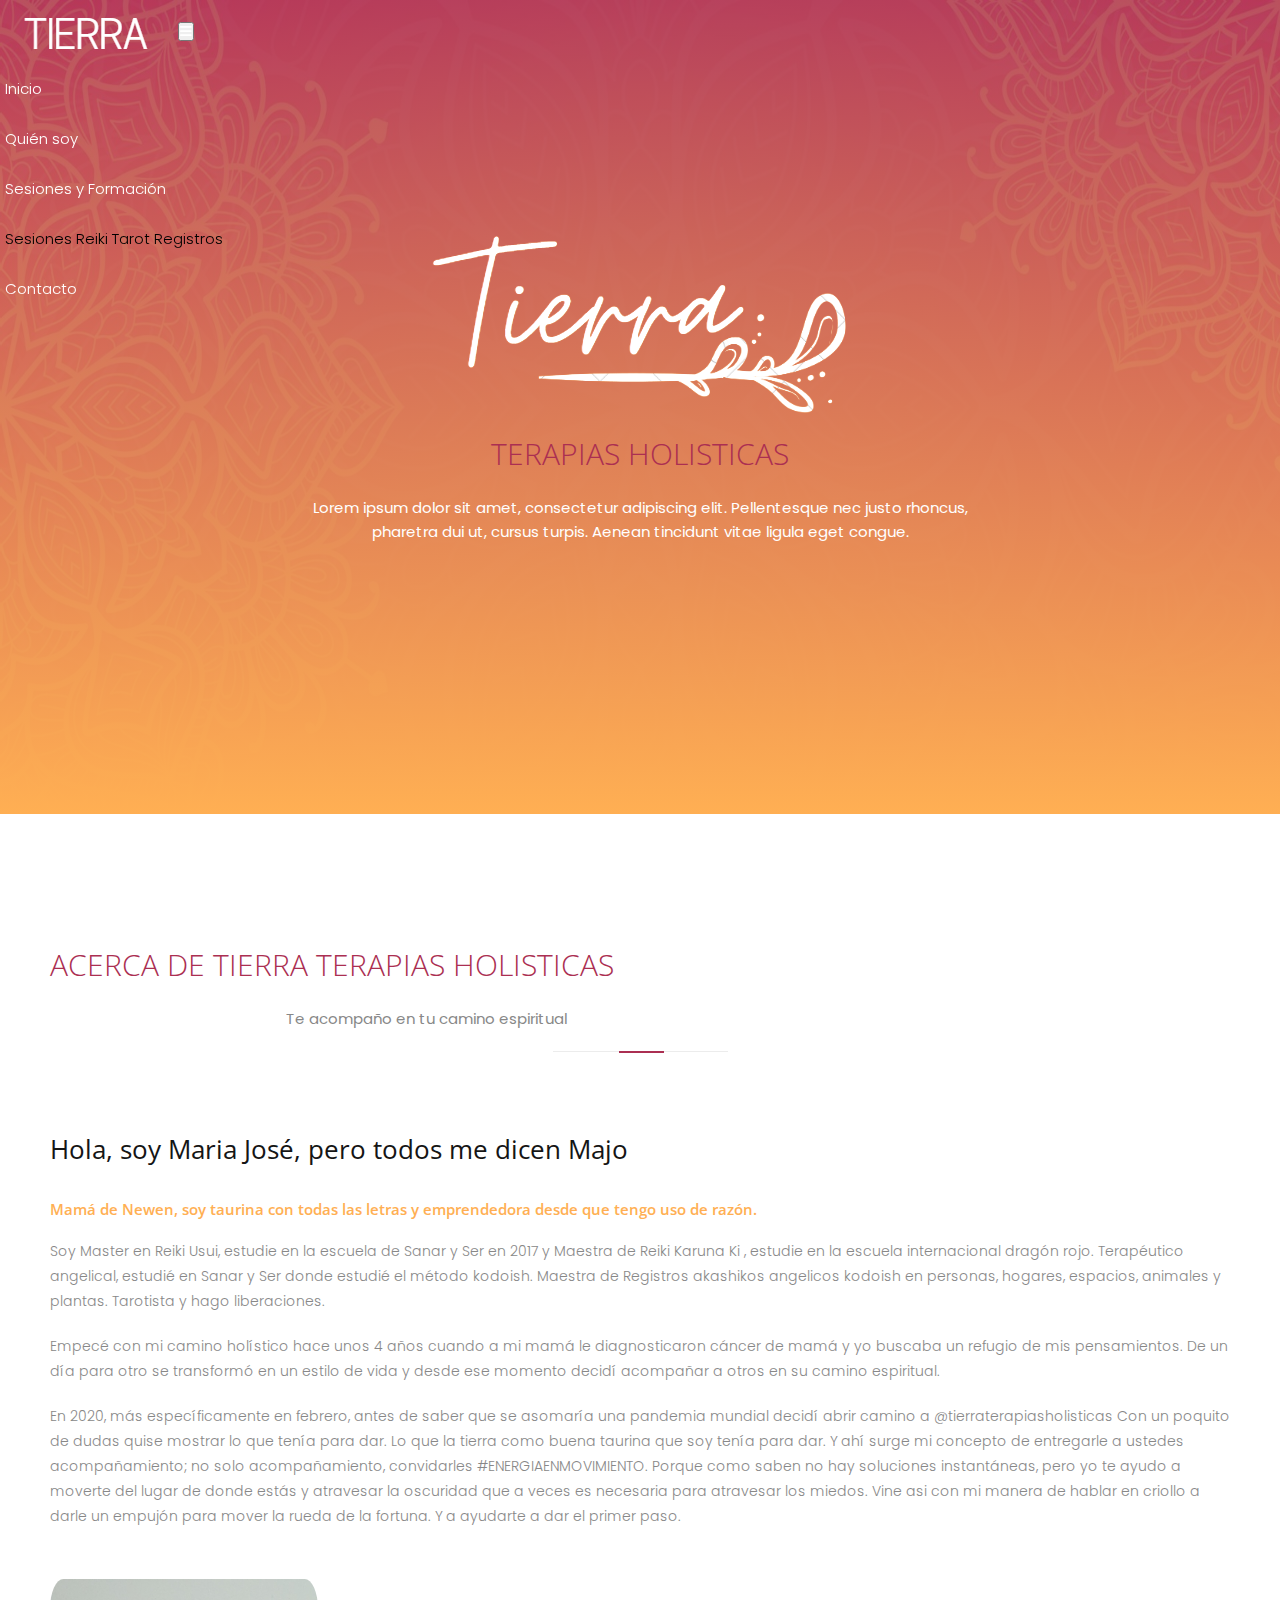
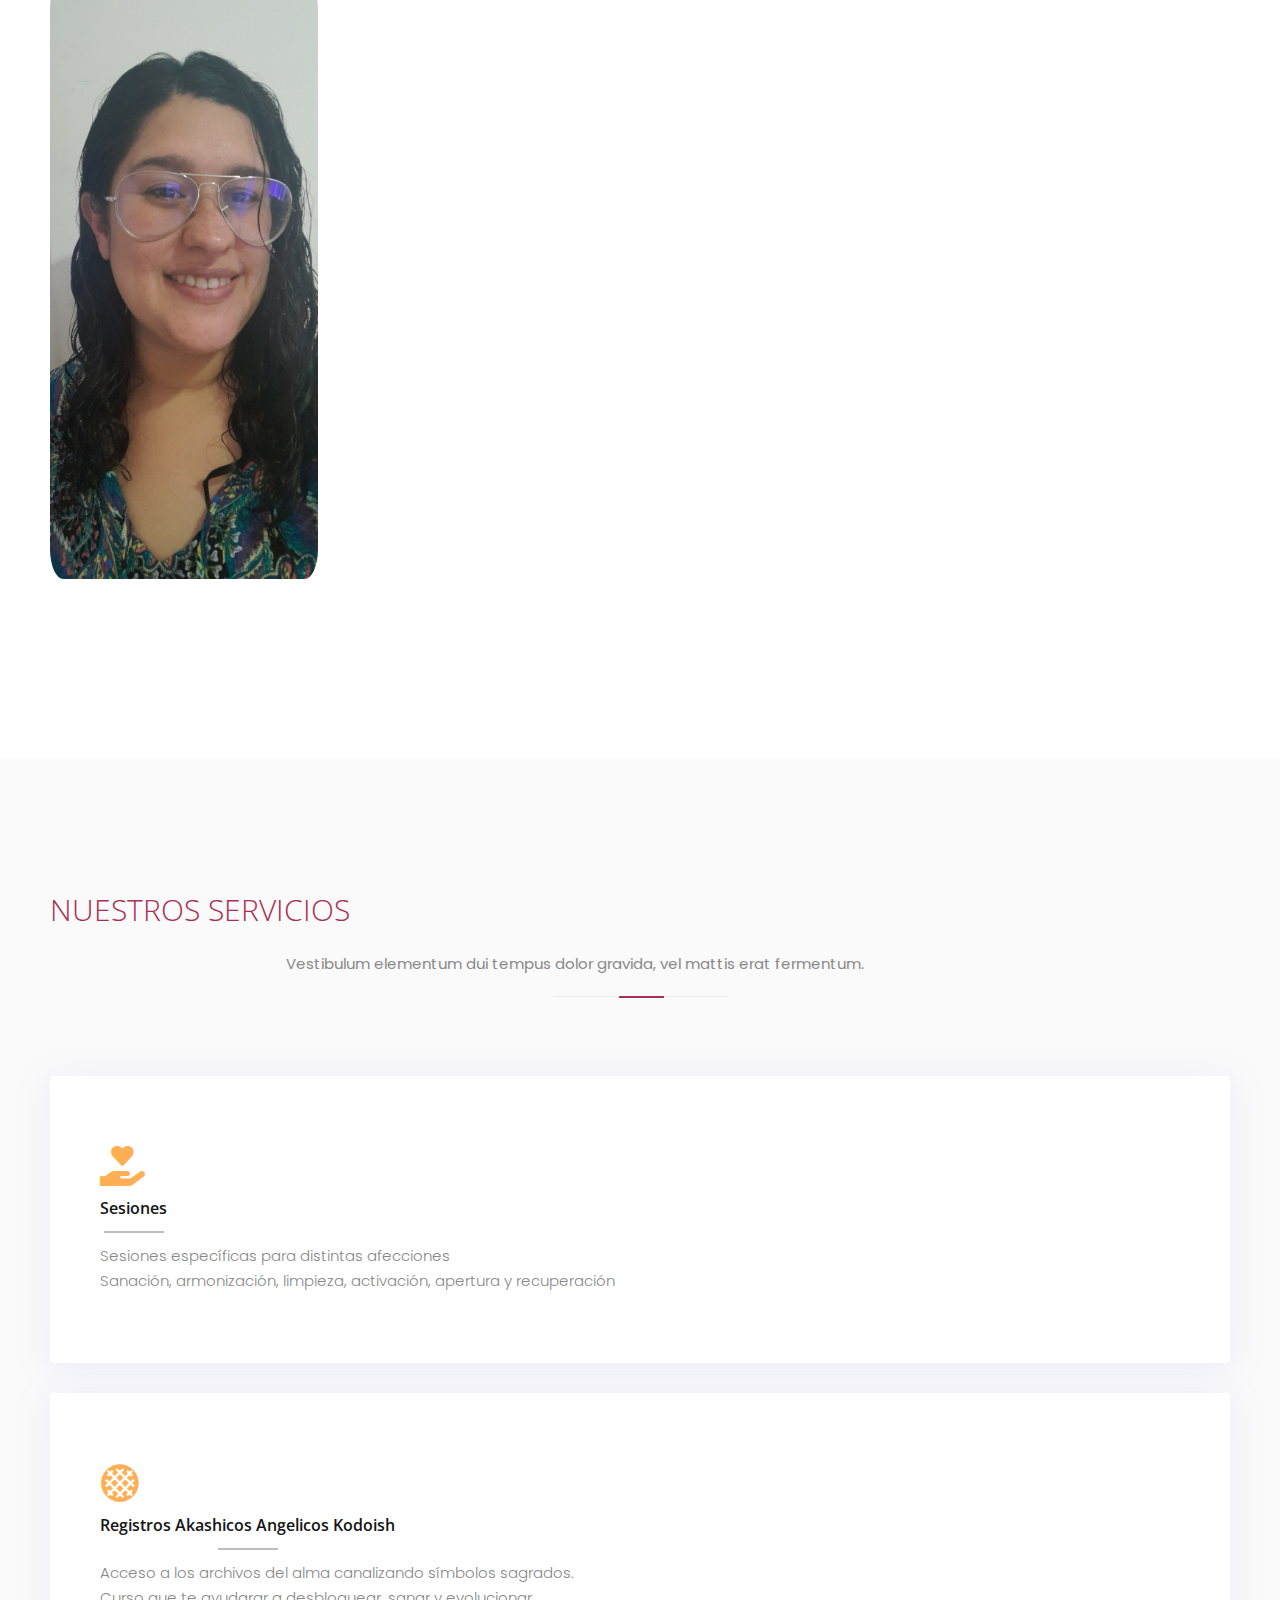
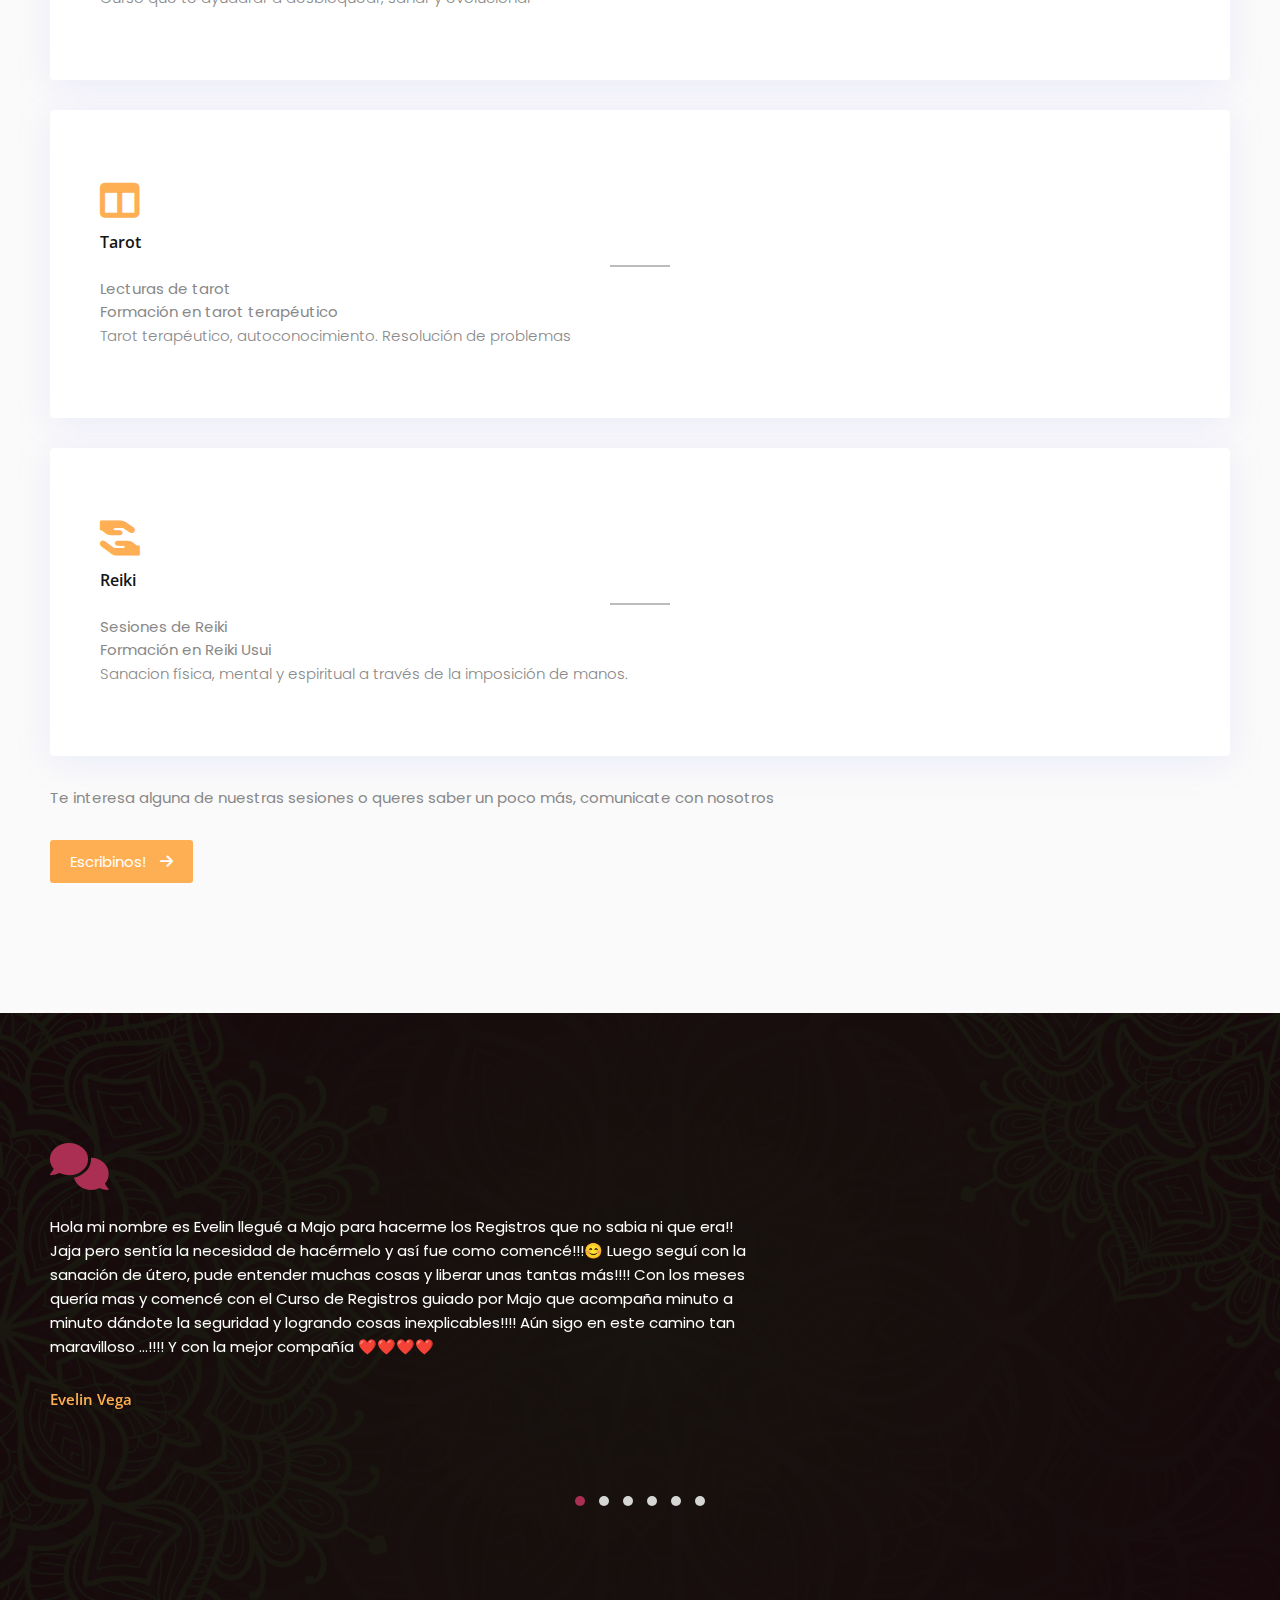
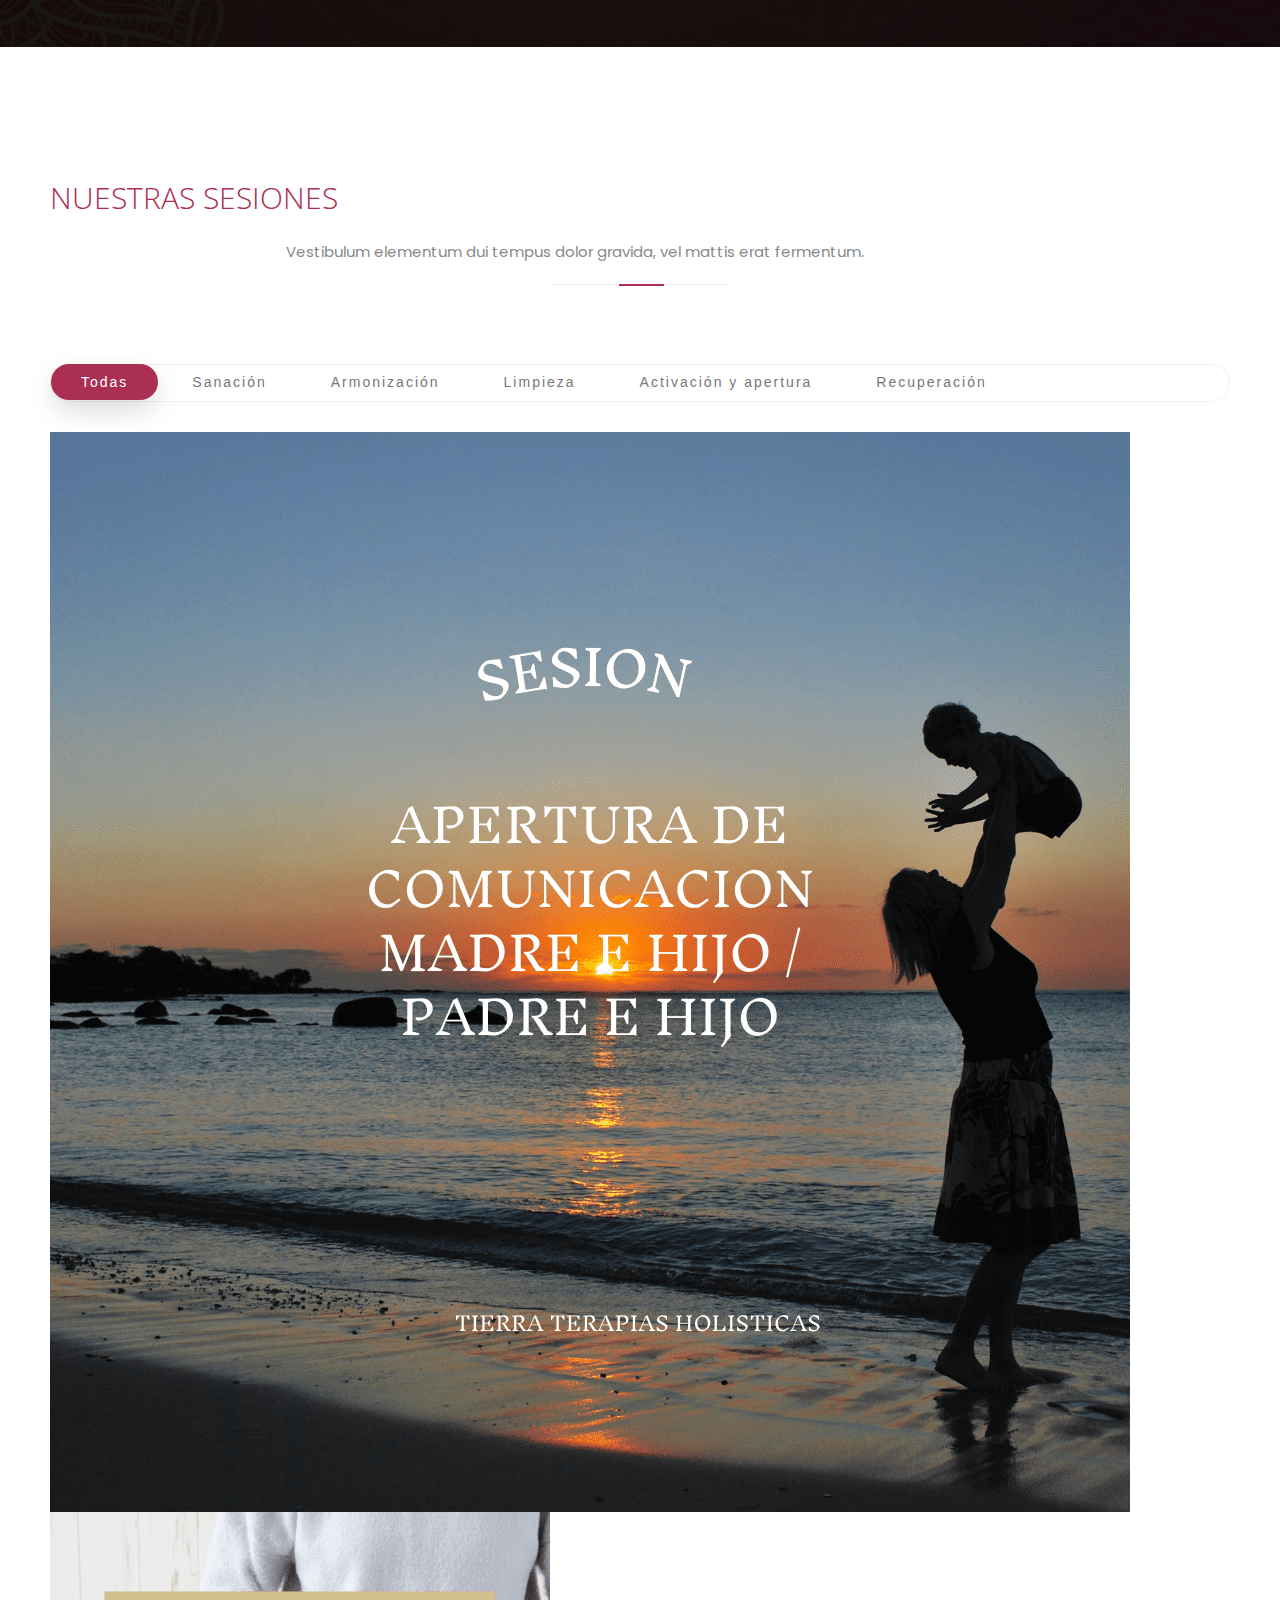
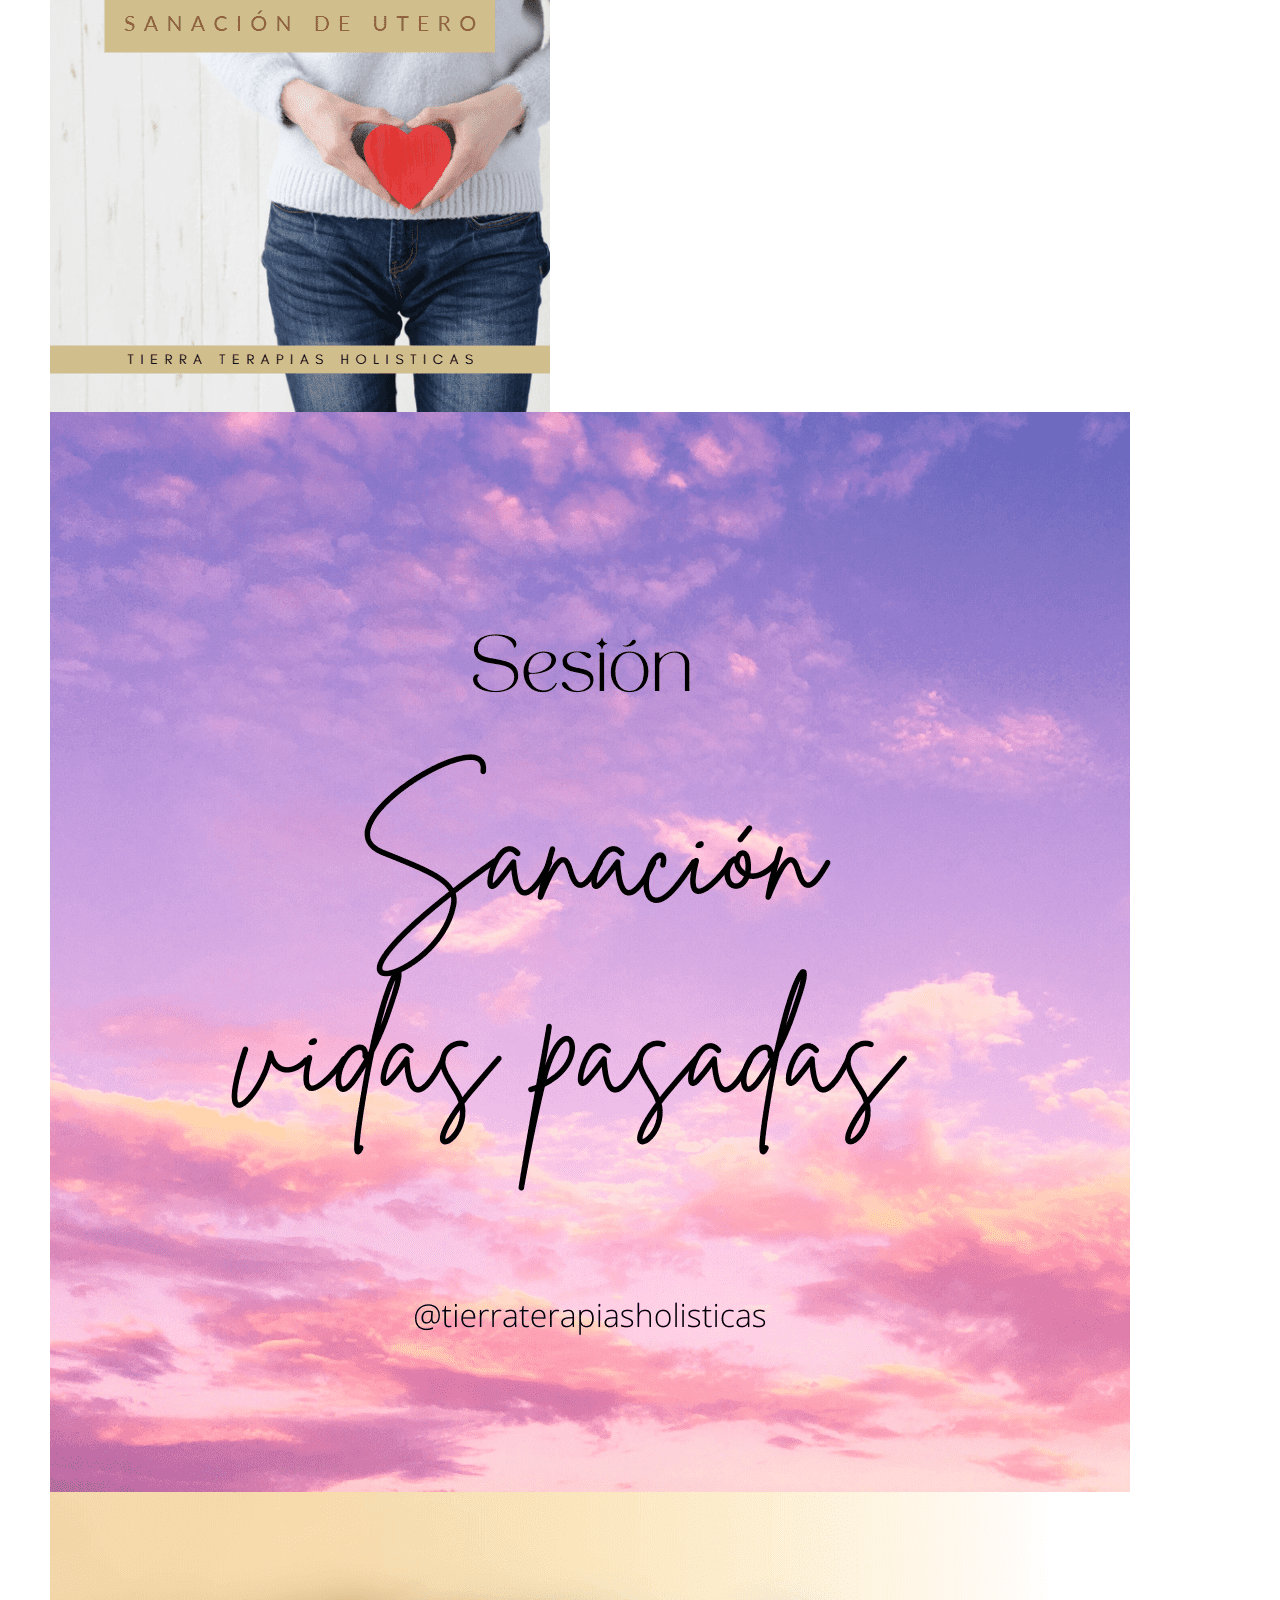
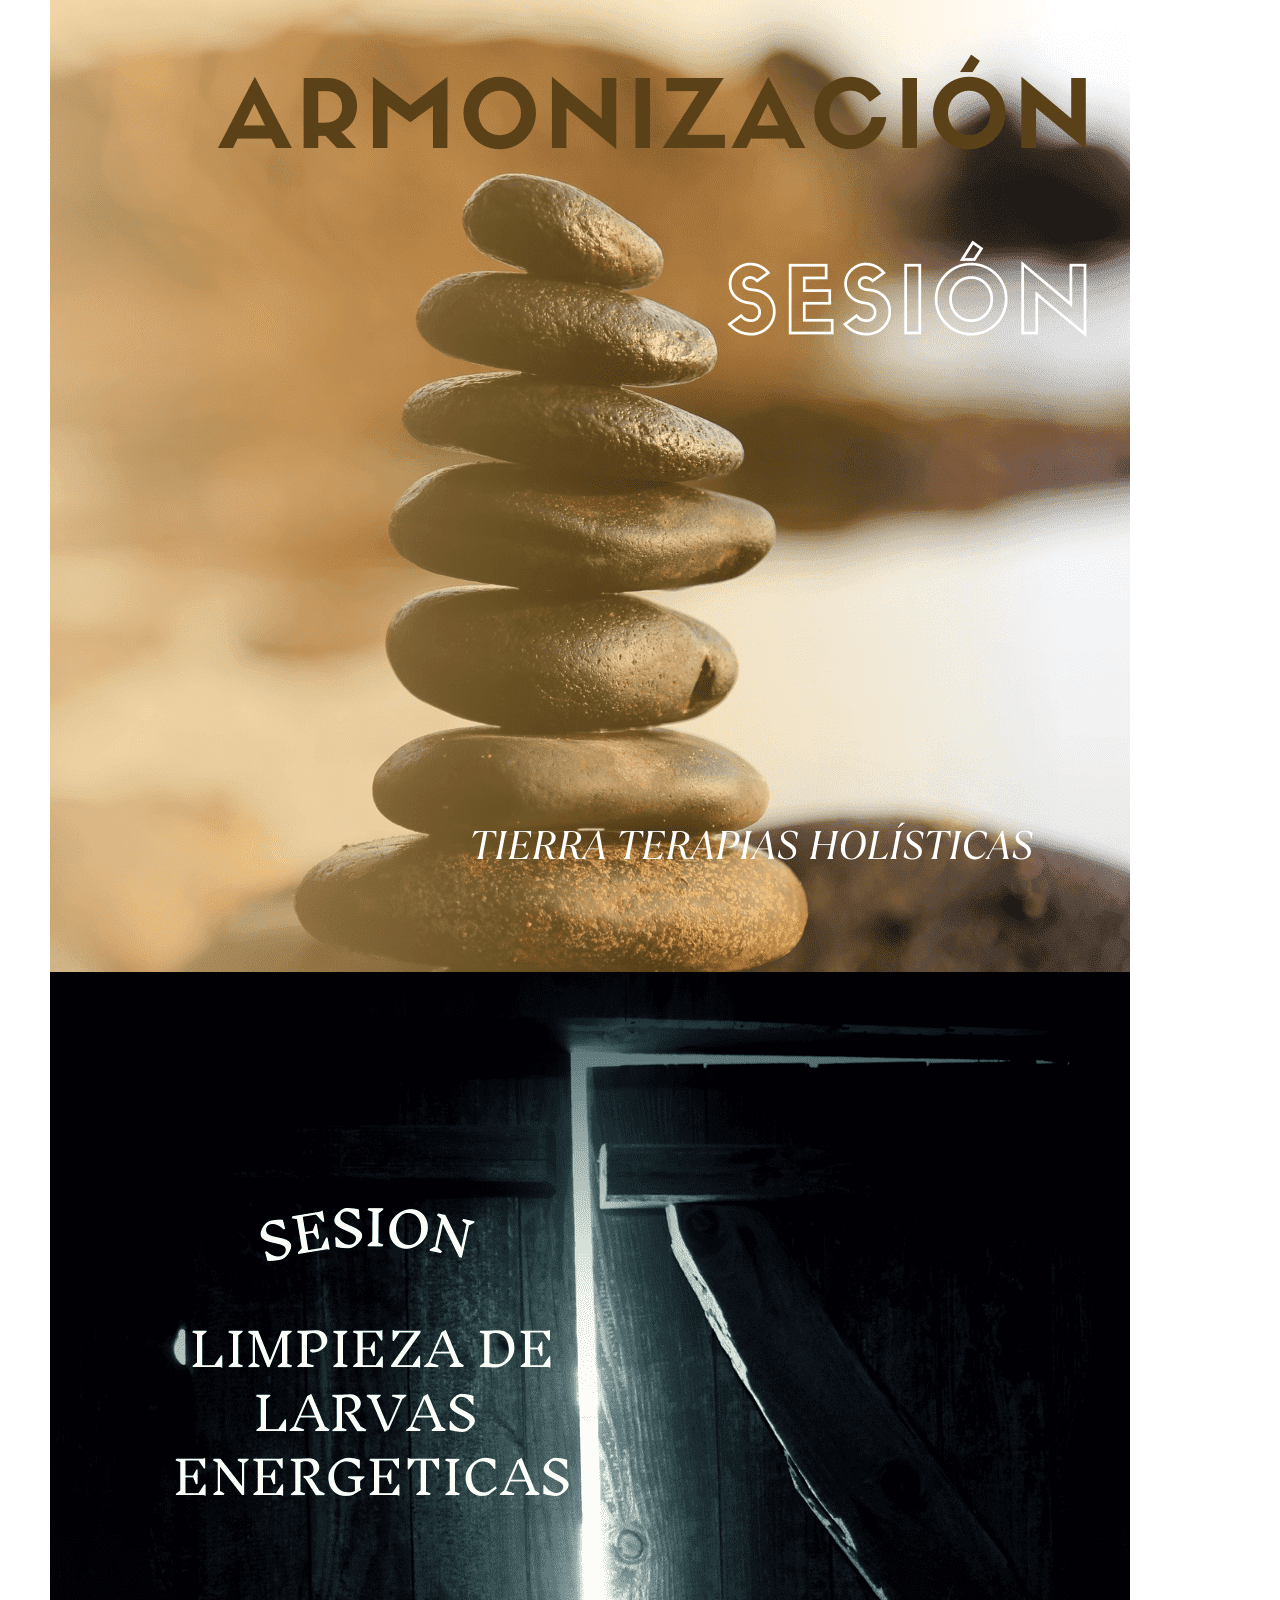
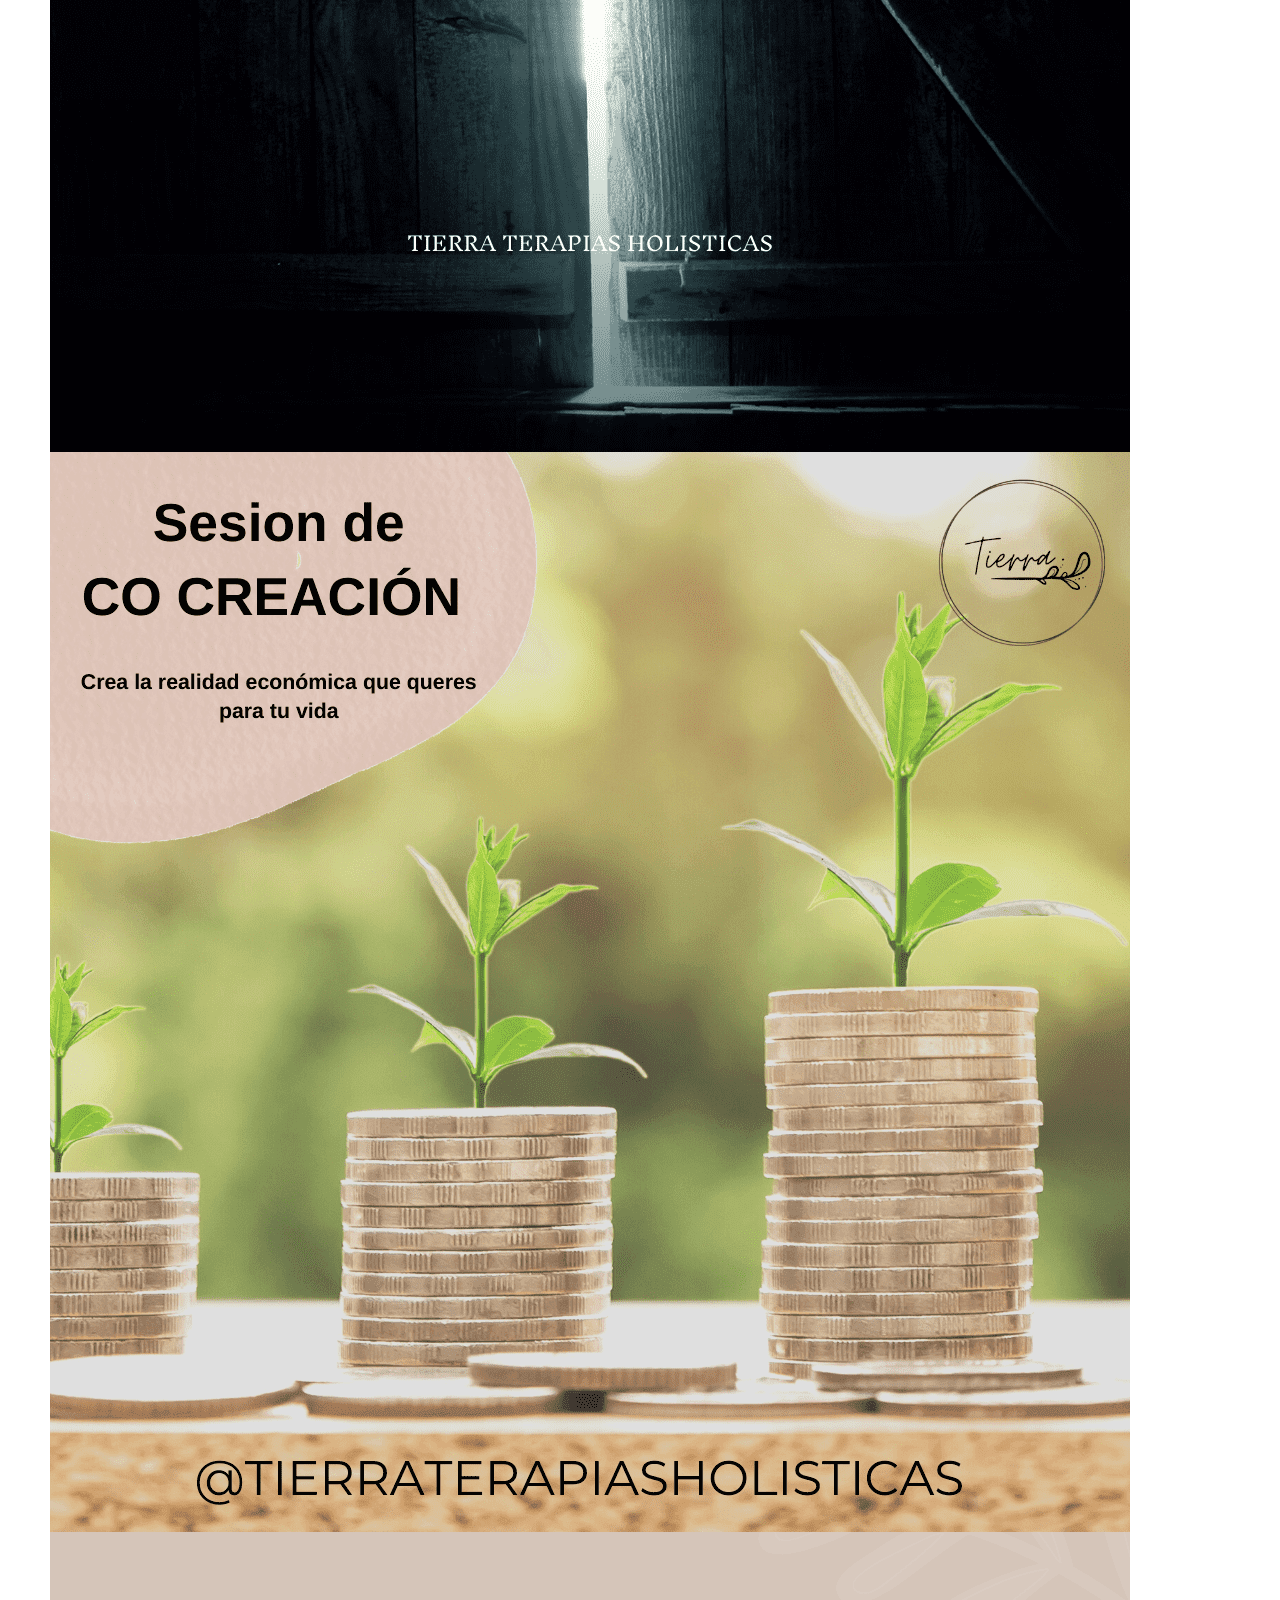
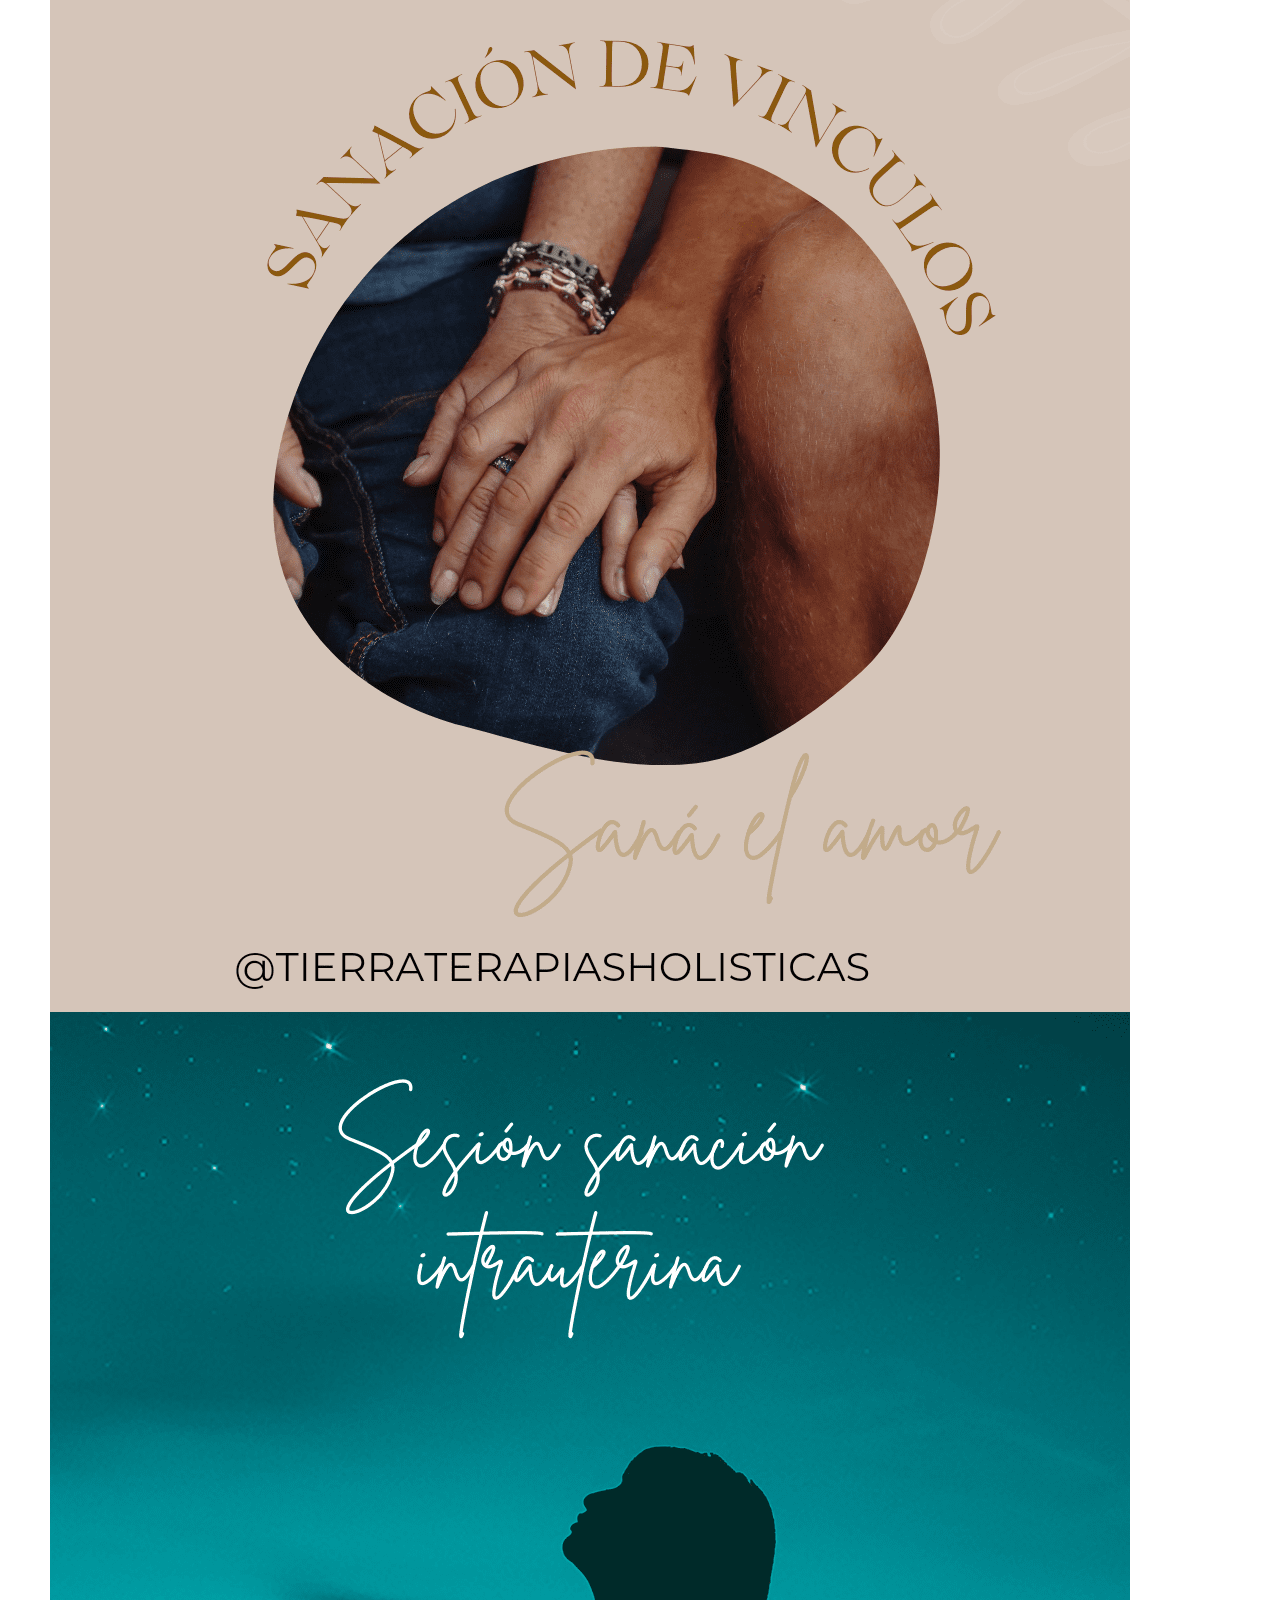
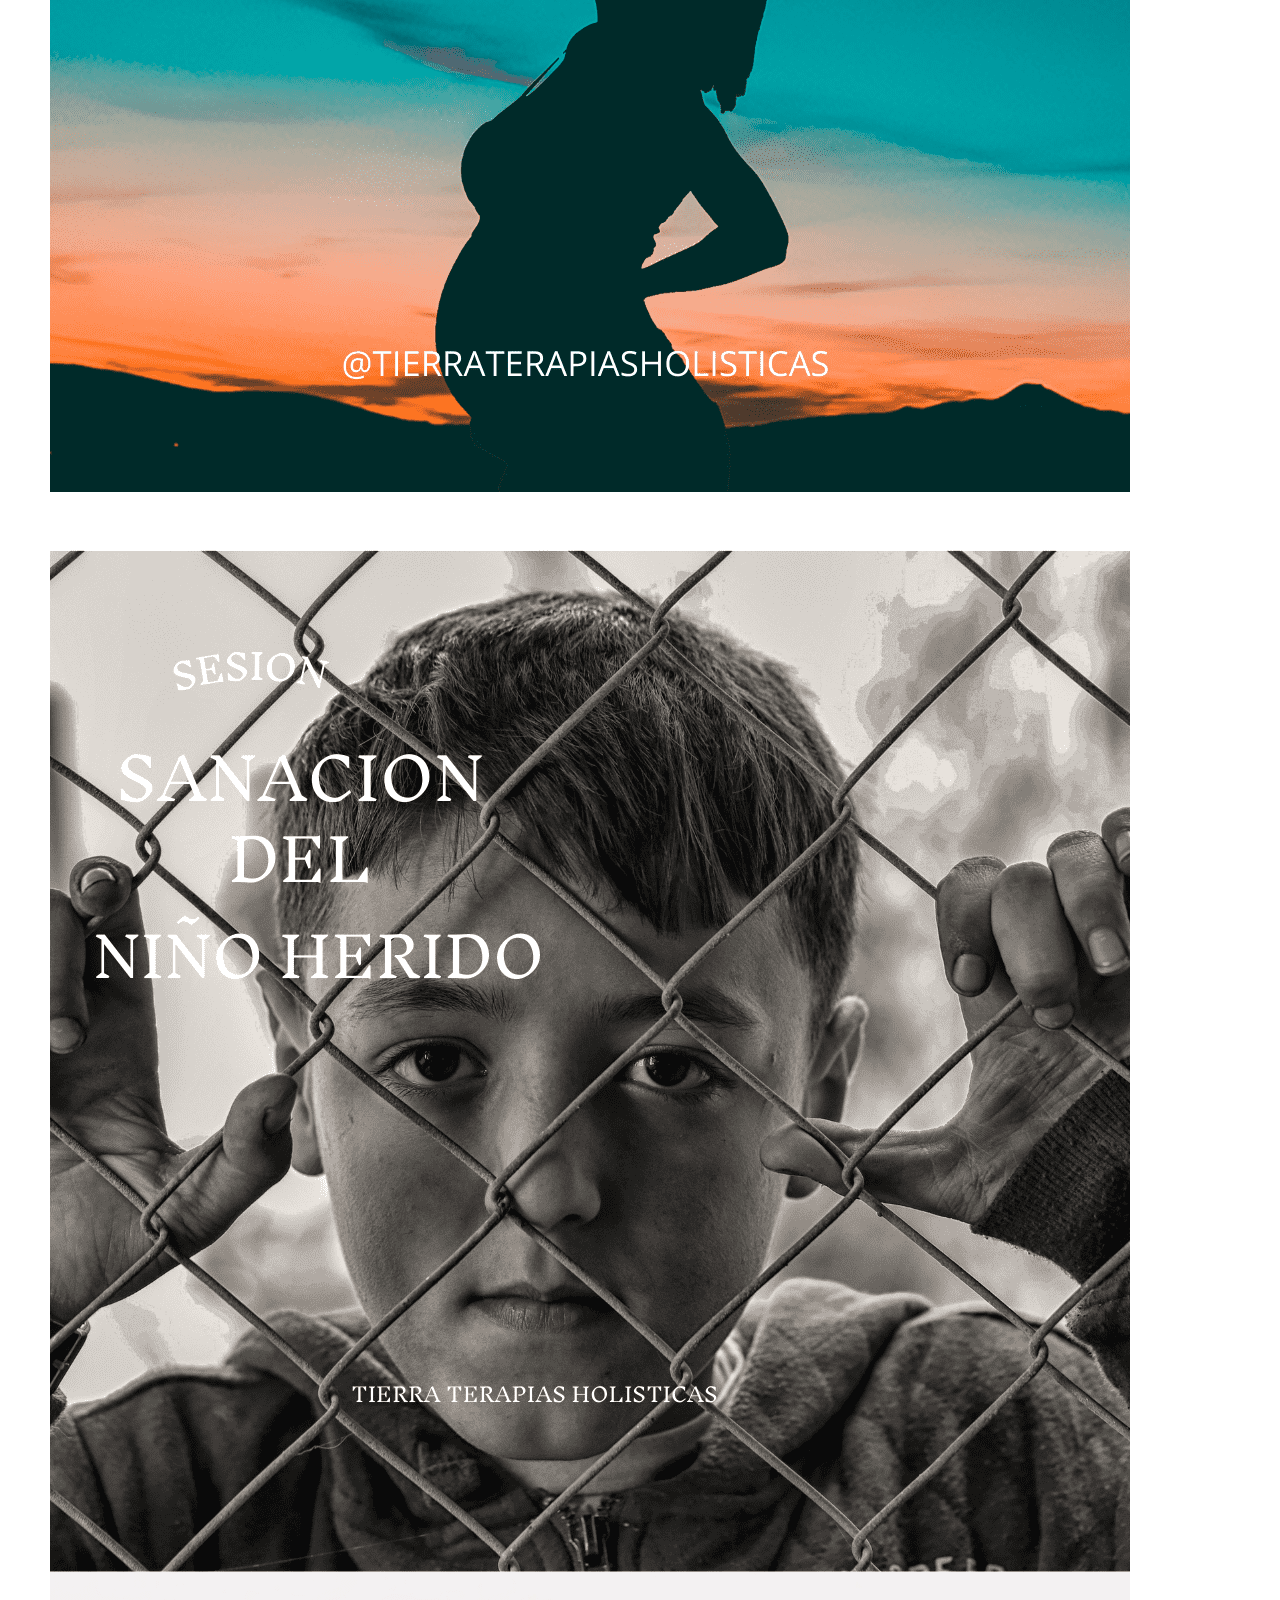
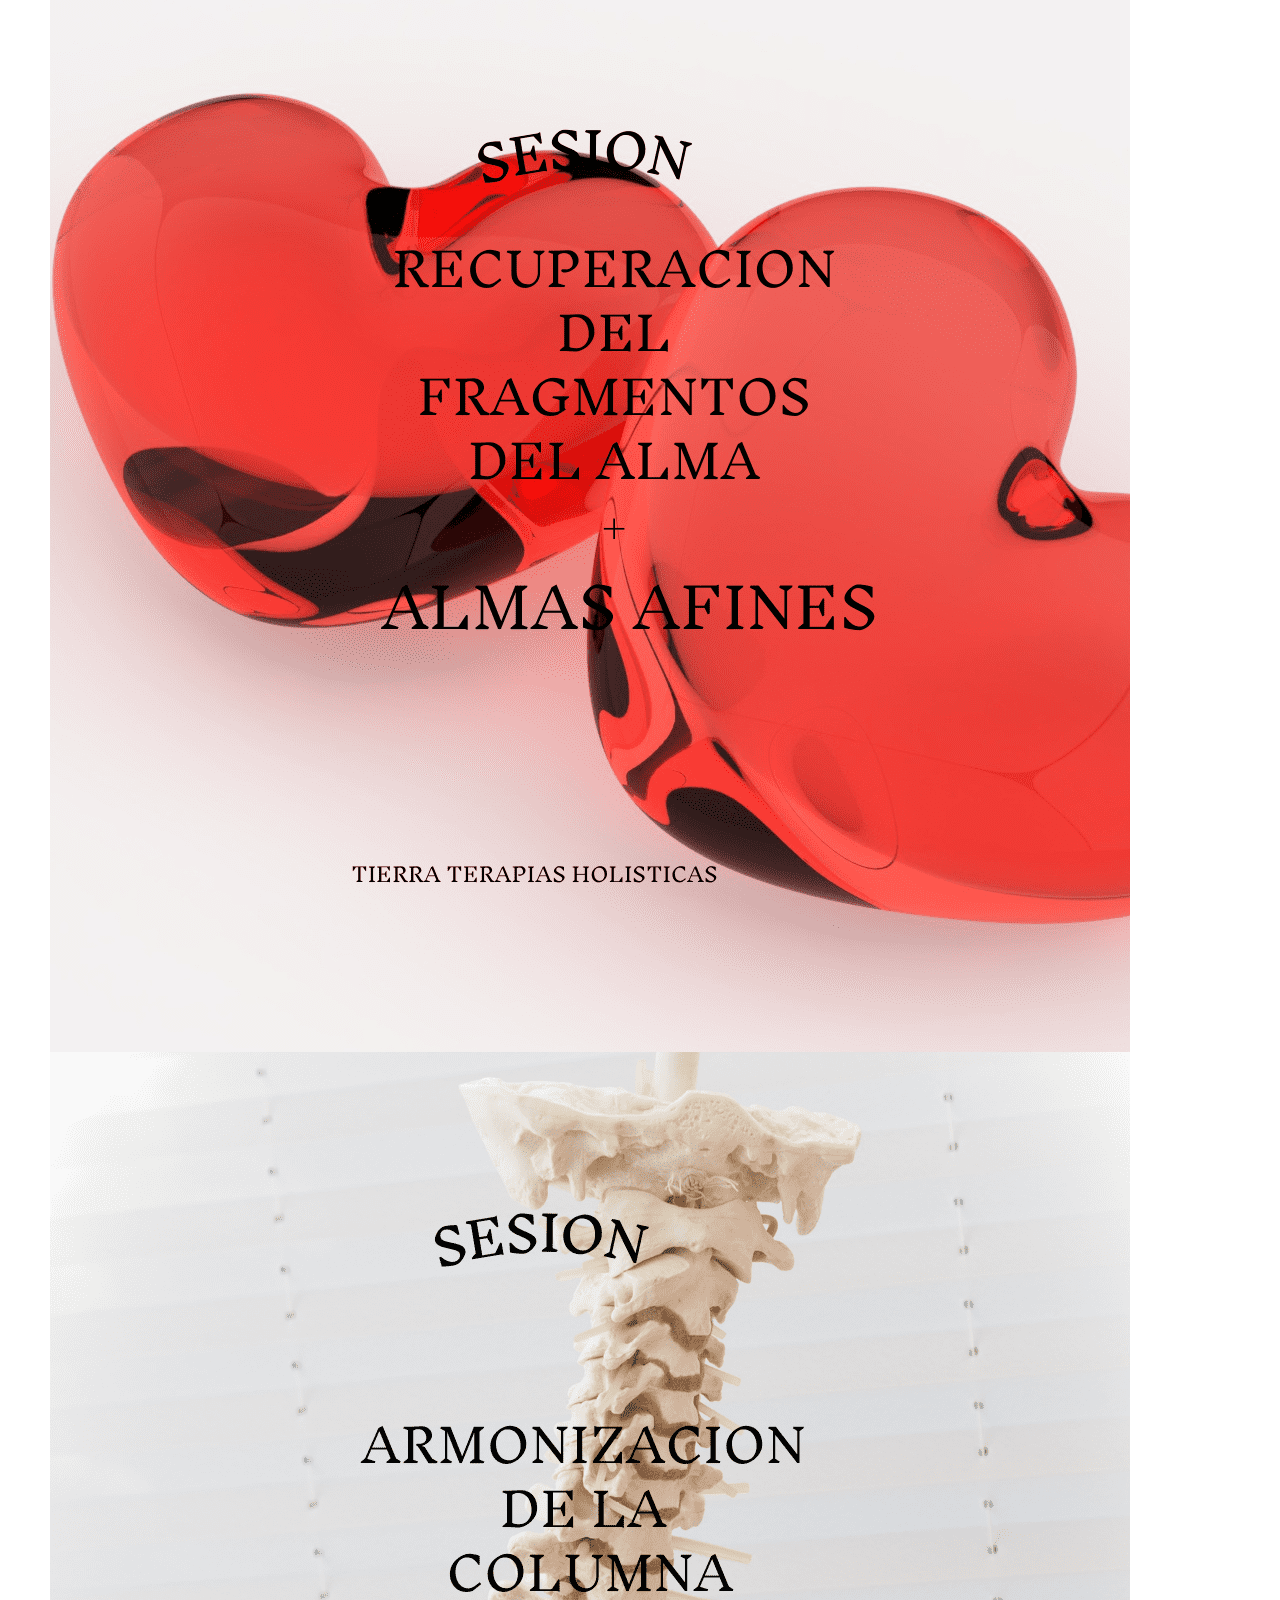
==== commit 7997e095: "eliminar certificado, cambios en servicios y responsive seccion contacto" ====
--- a/index.html
+++ b/index.html
@@ -94,27 +94,6 @@
               Vine asi con mi manera de hablar en criollo a darle un empujón para mover la rueda de la fortuna. Y a ayudarte a dar el primer paso.
             </p>
           </div>
-          <button type="button" class="btn anchor-btn" data-toggle="modal" data-target="#myModal">Mi Formacion</button>
-          <!-- The Modal -->
-          <div class="modal" id="myModal">
-            <div class="modal-dialog modal-lg">
-              <div class="modal-content">
-                <!-- Modal Header -->
-                <div class="modal-header">
-                  <h4 class="modal-title">Formacion Diosas Arcangelinas</h4>
-                  <button type="button" class="close" data-dismiss="modal">&times;</button>
-                </div>
-                <!-- Modal body -->
-                <div class="modal-body">
-                  <img src="images/certificado.jpg"/>
-                </div>
-                <!-- Modal footer -->
-                <div class="modal-footer">
-                  <button type="button" class="btn btn-secondary" data-dismiss="modal">Cerrar</button>
-                </div>
-              </div>
-            </div>
-          </div>
         </div>
       </div>
       <div class="col-md-4 mb-50">
@@ -140,9 +119,9 @@
         <div class="service-box bg-white text-center">
           <div class="icon"> <i class="fa-solid fa-hand-holding-heart"></i> </div>
           <div class="icon-text">
-            <a href="/pages/terapias.html"><h4 class="title-box">Sesiones</h4></a>
+            <a href="./pages/terapias.html"><h4 class="title-box">Sesiones</h4></a>
             <p>Sesiones específicas para distintas afecciones</p>
-            <p>Sanación, armonización, limpieza, activacion, apertura y recuperación</p>
+            <p>Sanación, armonización, limpieza, activación, apertura y recuperación</p>
           </div>
         </div>
       </div>
@@ -151,8 +130,9 @@
           <!-- <i class="fa-brands fa-studiovinari"></i> -->
           <div class="icon"> <i class="fa-solid fa-stroopwafel"></i> </div>
           <div class="icon-text">
-            <a href="/pages/registros.htm"><h4 class="title-box">Registros Akashicos Angelicos Kodoish</h4></a>
-            <p>Acceso a los archivos del alma canalizando símbolos sagrados. Curso que te ayudarar a desbloquear, sanar y evolucionar</p>
+            <a href="./pages/formacion.html"><h4 class="title-box">Registros Akashicos Angelicos Kodoish</h4></a>
+            <p>Acceso a los archivos del alma canalizando símbolos sagrados.</p>
+            <p>Curso que te ayudarar a desbloquear, sanar y evolucionar</p> 
           </div>
         </div>
       </div>
@@ -160,9 +140,12 @@
         <div class="service-box bg-white text-center">
           <div class="icon"> <i class="fa-solid fa-table-columns"></i> </div>
           <div class="icon-text">
-            <a href="/pages/tarot.html"><h4 class="title-box">Tarot</h4></a>
+            <h4 class="title-box">Tarot</h4>
+            <ul>
+              <li><a href="./pages/terapias.html">Lecturas de tarot</a></li>
+              <li><a href="./pages/formacion.html">Formación en tarot terapéutico</a></li>
+            </ul>
             <p>Tarot terapéutico, autoconocimiento. Resolución de problemas</p>
-            <p>Tiradas de tarot y formacion de tarot terapéutico</p>
           </div>
         </div>
       </div>
@@ -170,9 +153,12 @@
         <div class="service-box bg-white text-center">
           <div class="icon"> <i class="fa-solid fa-hand-holding-hand"></i> </div>
           <div class="icon-text">
-            <a href="/pages/reiki.html"><h4 class="title-box">Reiki</h4></a>
-            <p>Sanacion física, mental y espiritual a través de la imposición de manos. Alivio de afecciones y calma.</p>
-            <p>Sesiones de Reiki y formacion en Reiki Usui</p>
+            <h4 class="title-box">Reiki</h4>
+             <ul>
+              <li><a href="./pages/terapias.html">Sesiones de Reiki</a></li>
+              <li><a href="./pages/formacion.html">Formación en Reiki Usui</a></li>
+            </ul>
+            <p>Sanacion física, mental y espiritual a través de la imposición de manos.</p>
           </div>
         </div>
       </div>
--- a/style.css
+++ b/style.css
@@ -524,21 +524,16 @@
 	color: #ab2f52;
 }
 .info-box .content {
-	display:inline-block;
+	display: inline-block;
 	margin-left:10px;
 }
 .info-box .content h4 {
 	font-size: 20px;
 }
-.contact-form input, .contact-form textarea {
-	border: none;
-	border-bottom: 1px solid #1c1c1c;
-	border-radius: 0;
-	padding: 10px 10px 10px 0;
-	margin-bottom: 20px;
-	font-size: 14px;
-	width:100%;
-}
+.info-box .redes-icon {
+	margin: 1rem;
+}
+
 .bttn {
 	position: relative;
 	cursor: pointer;
@@ -628,4 +623,11 @@
 .img-about {
 	display: none;
 }
-}
+.info-box .content {
+	display: inline;
+}
+.info-box .redes-icon {
+	display: inline;
+	font-size: 2rem;
+}
+}
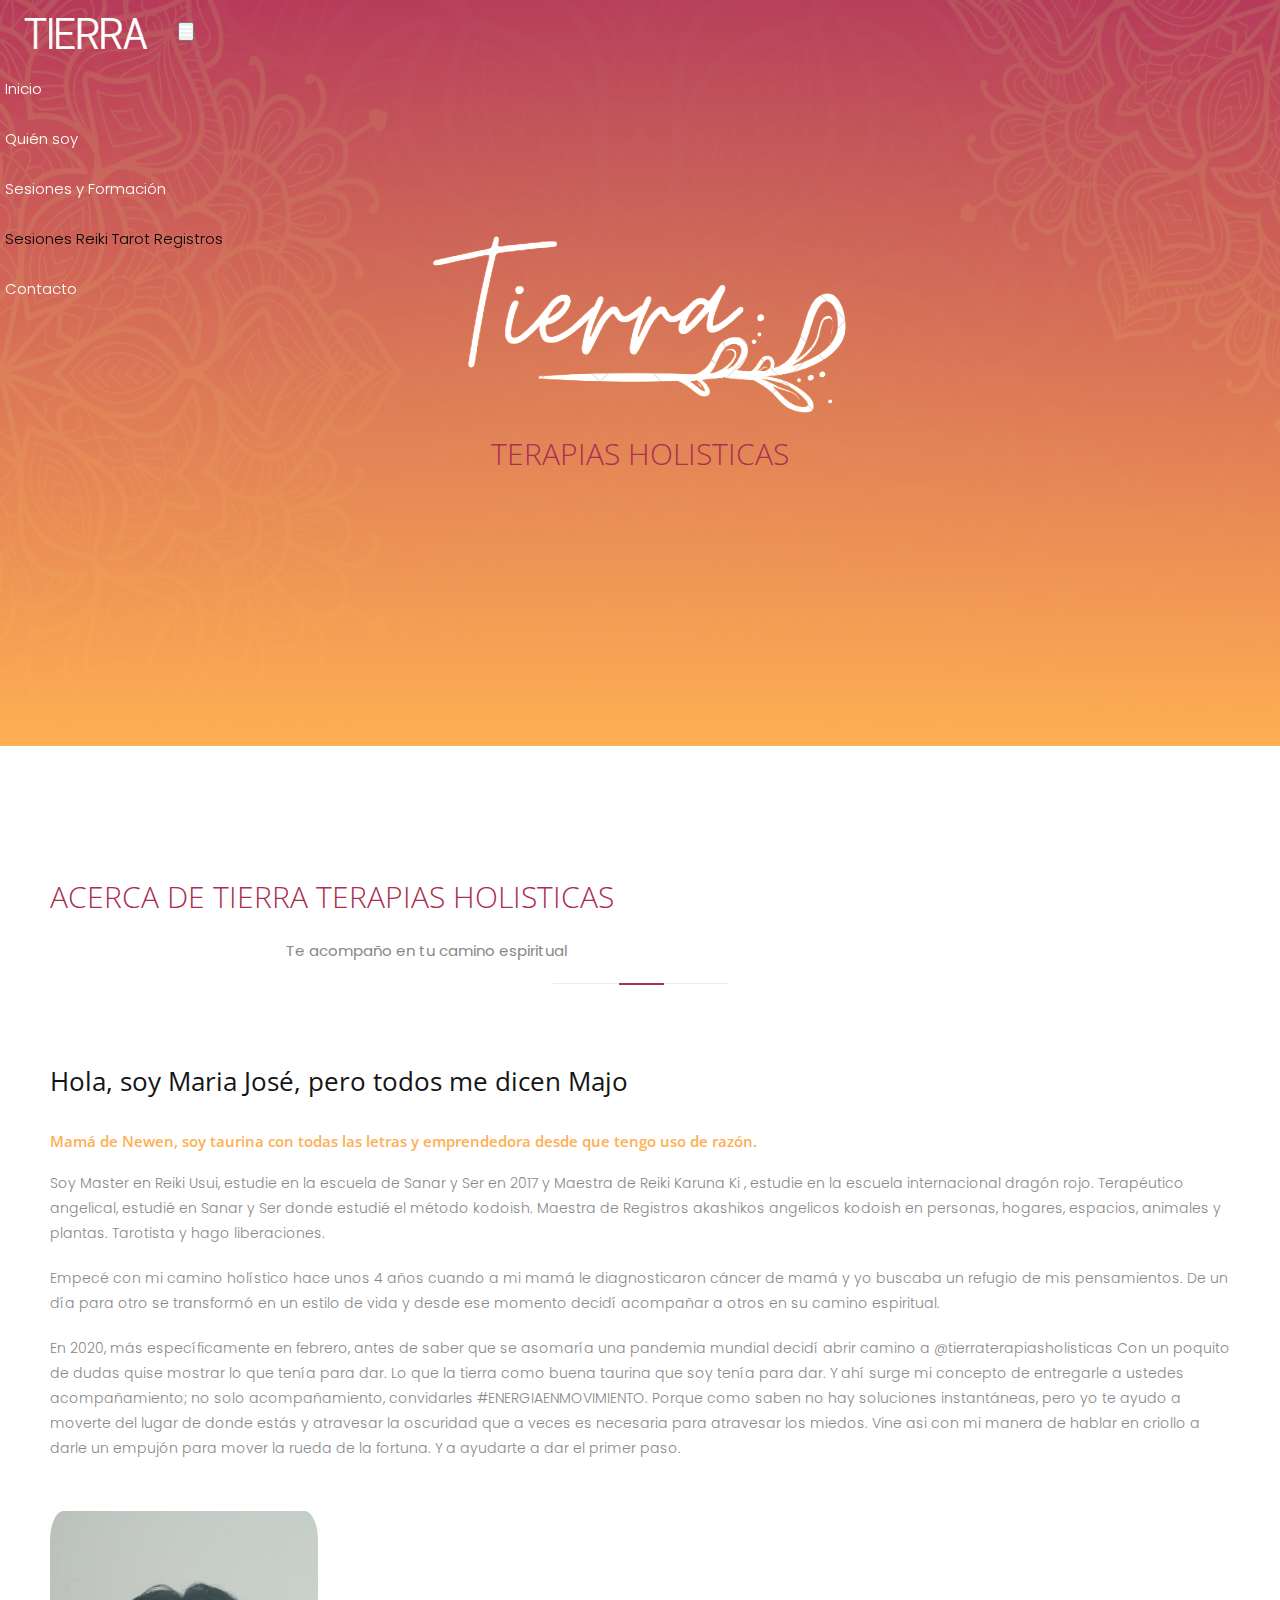
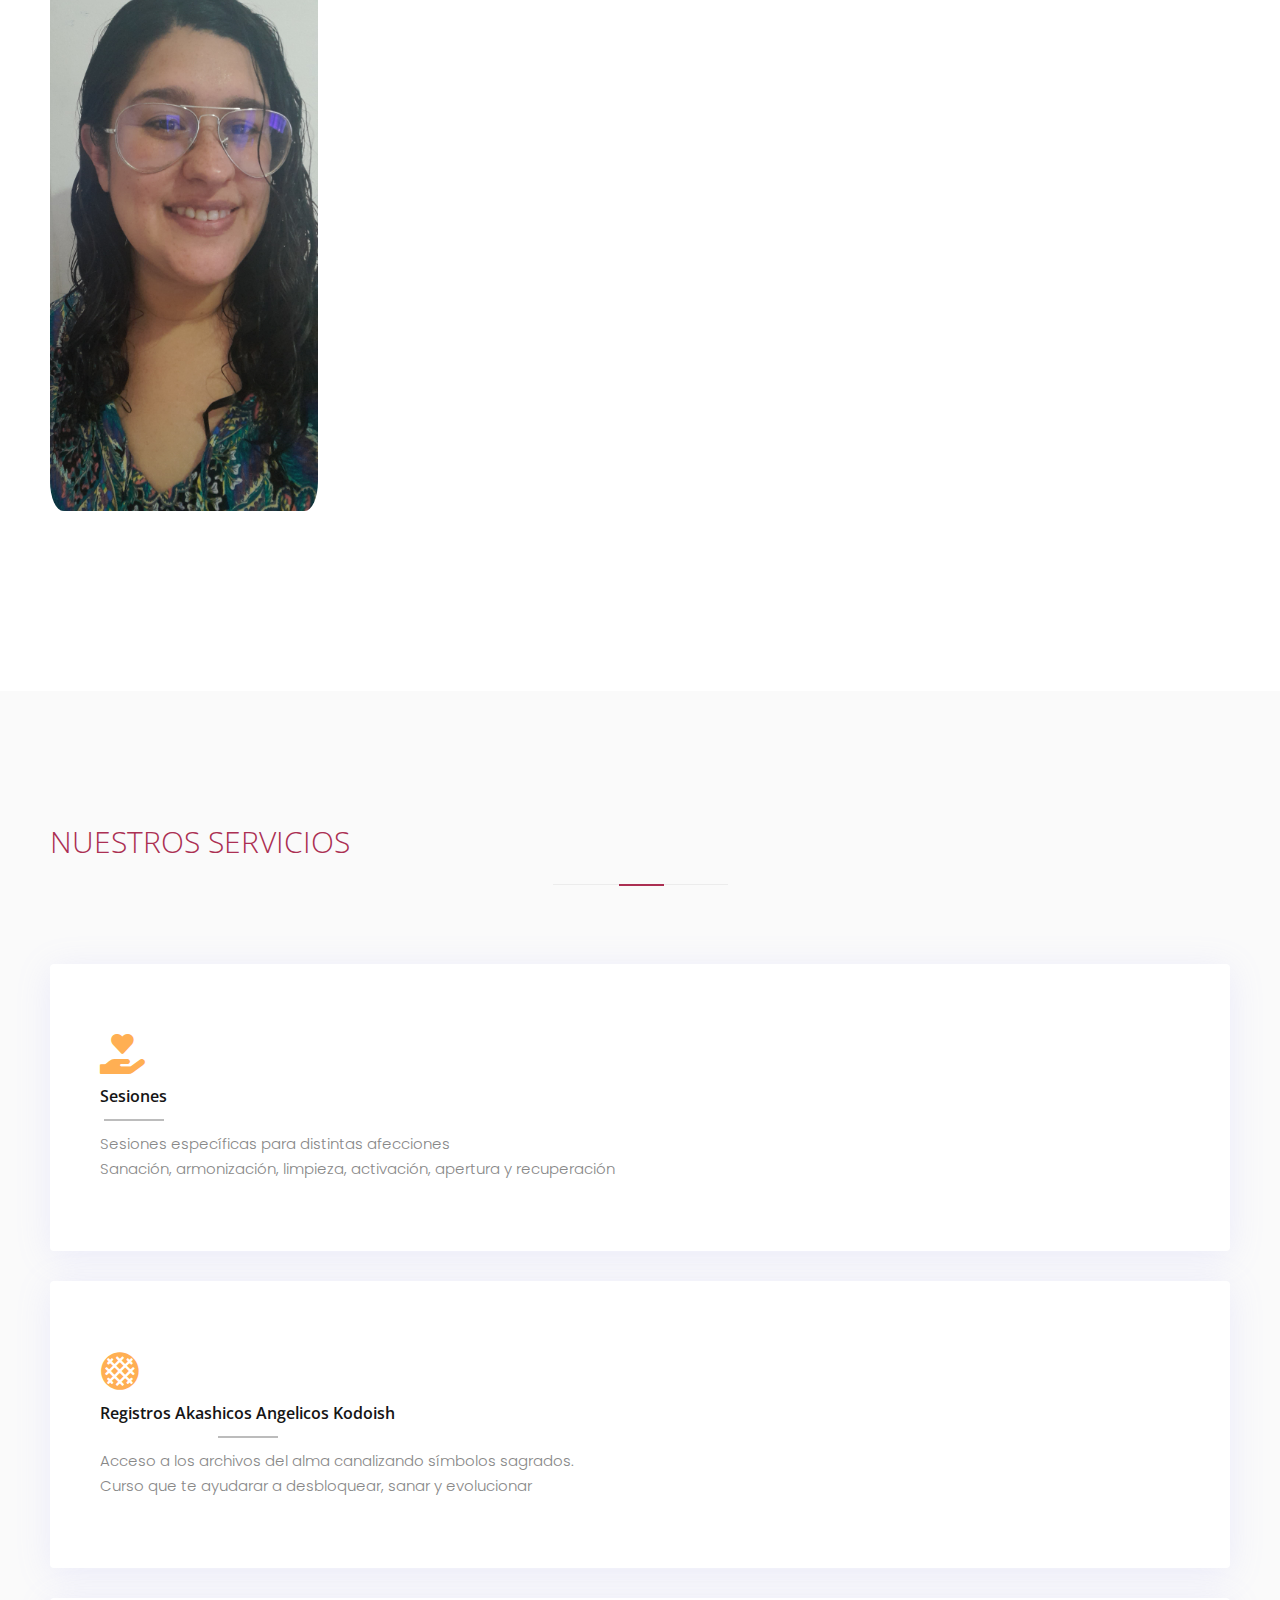
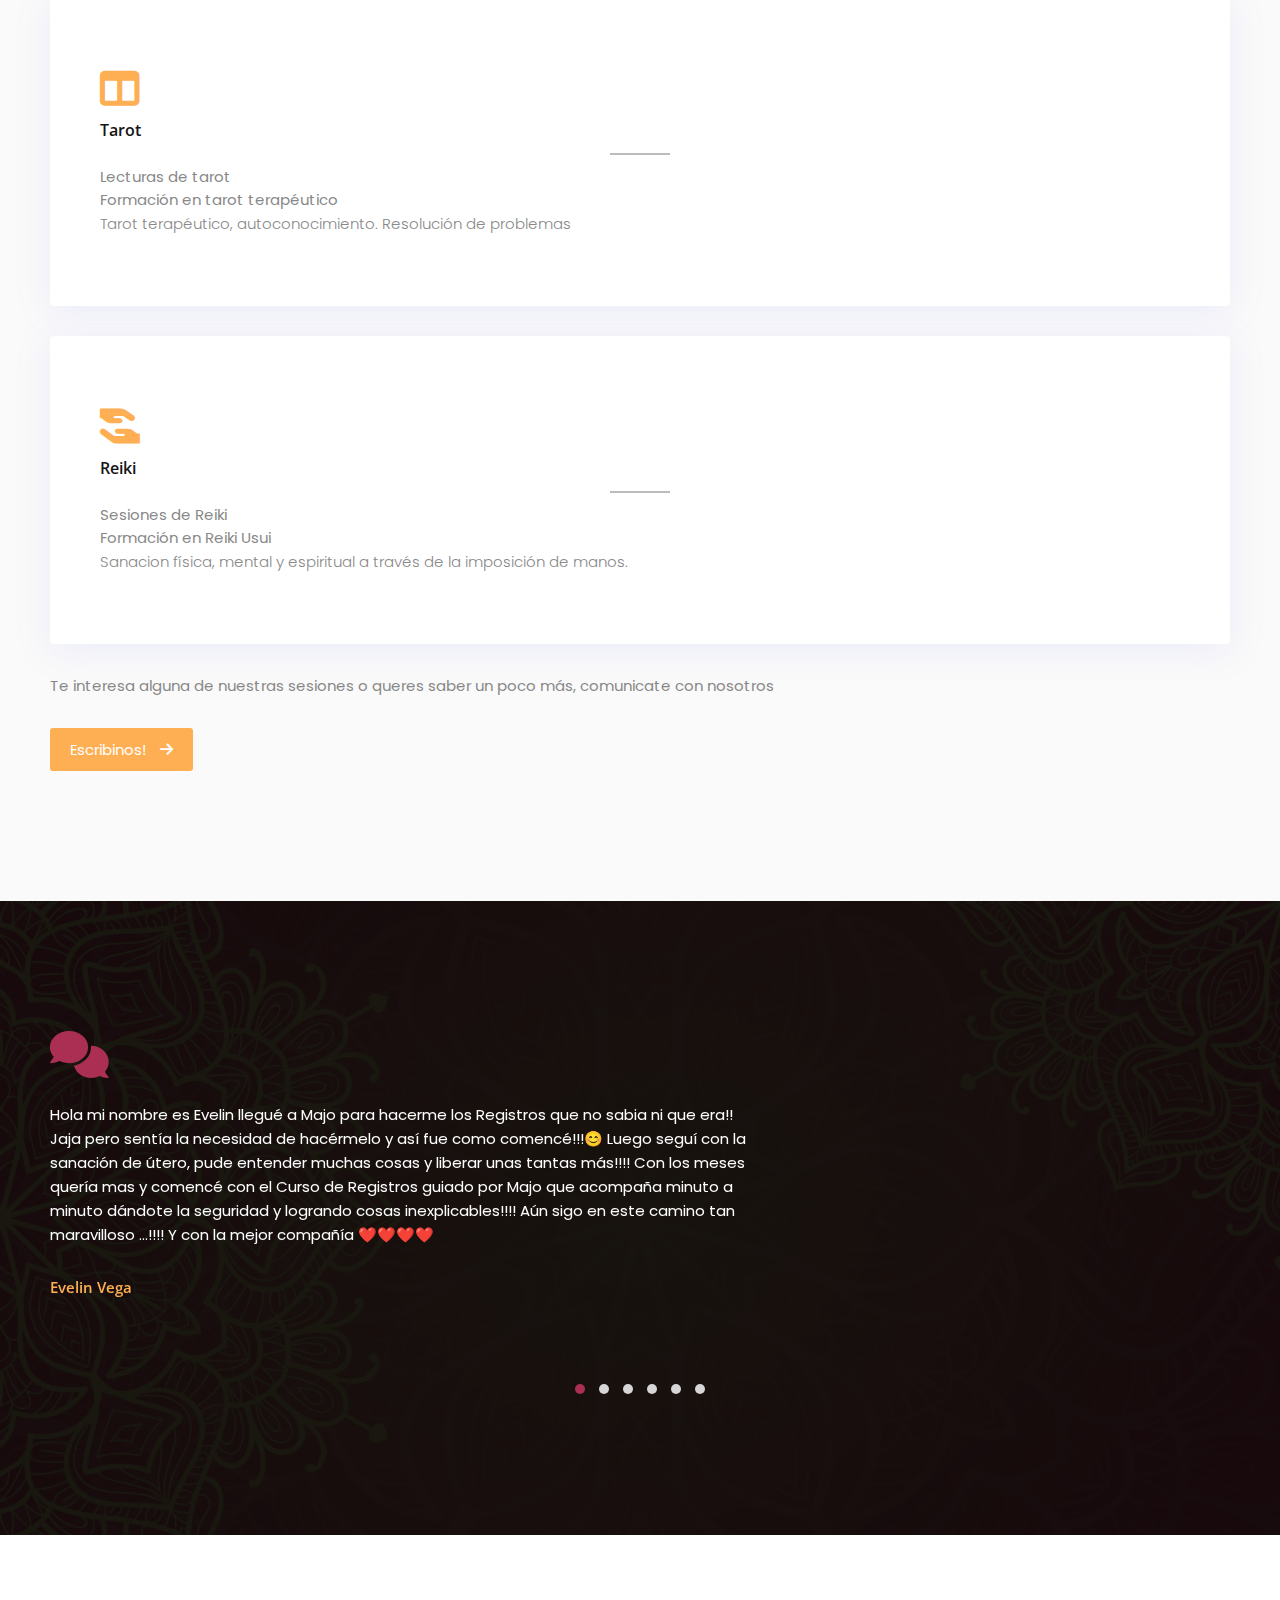
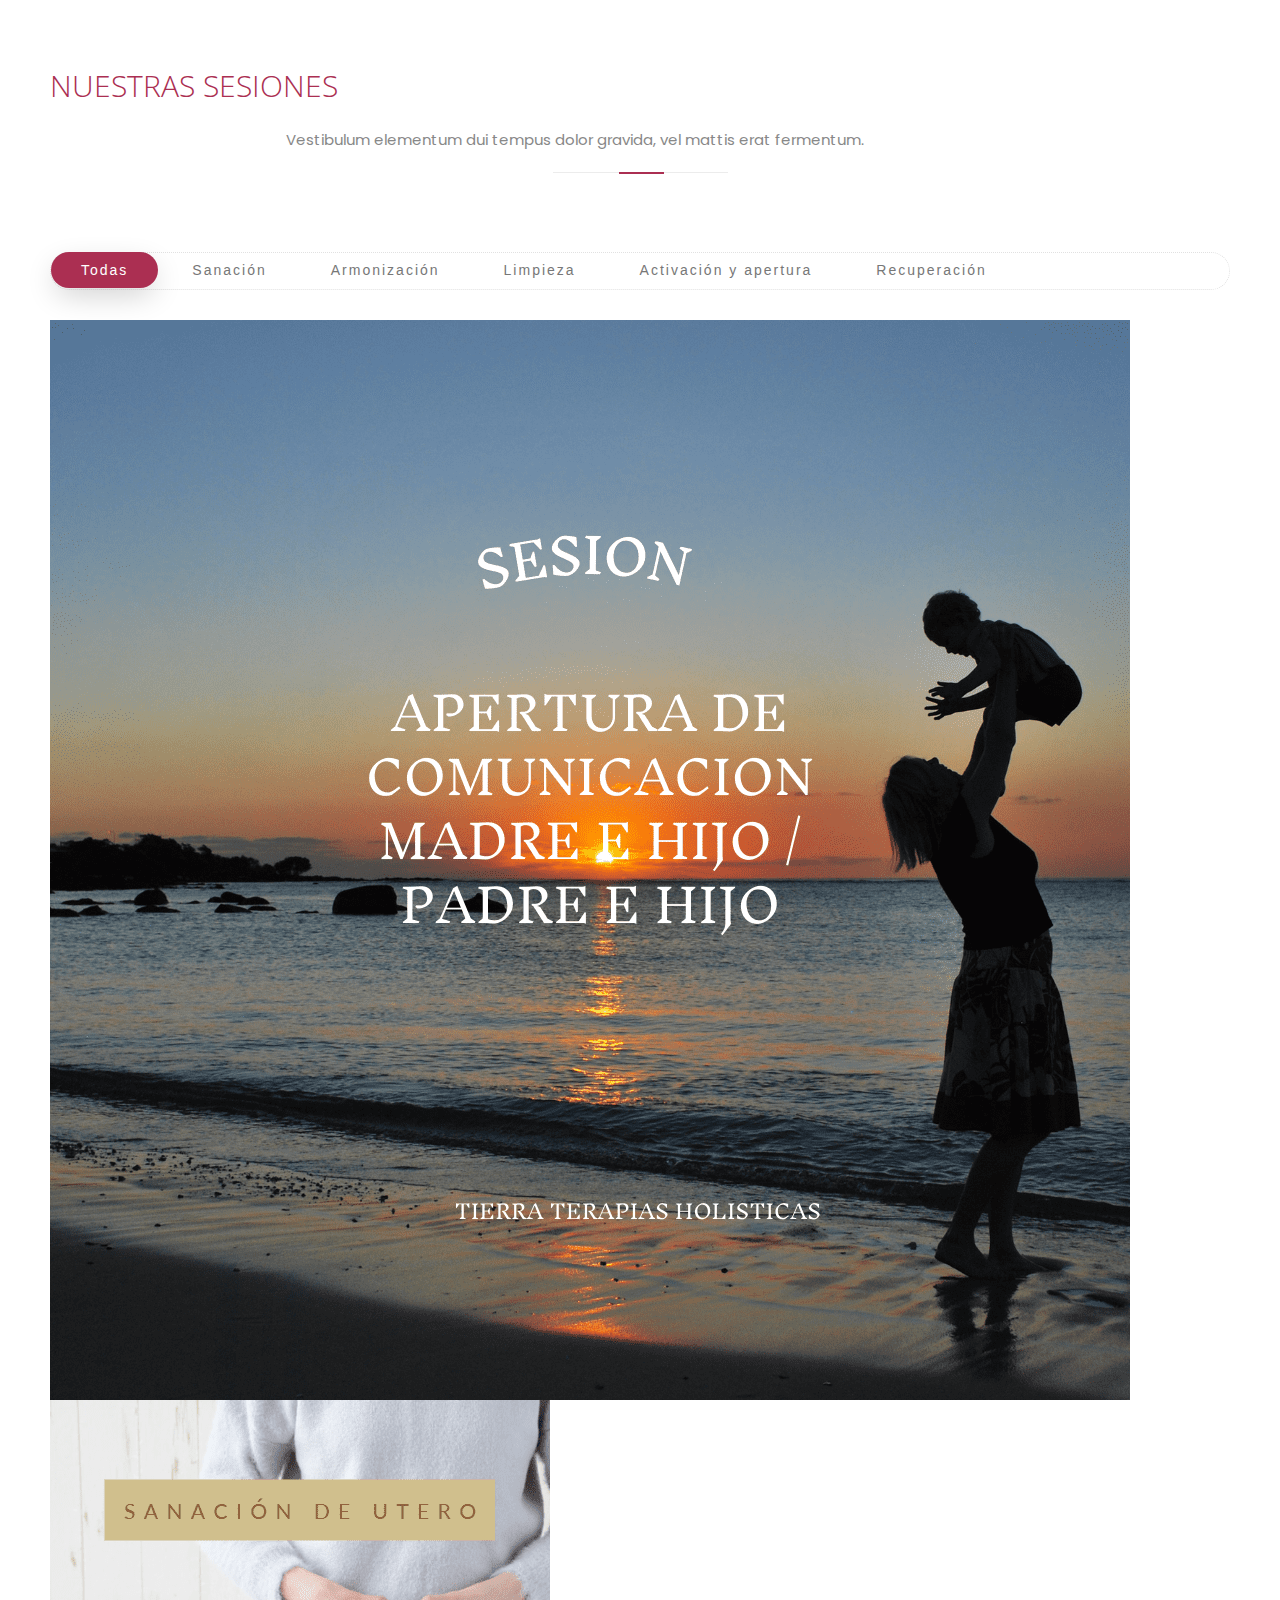
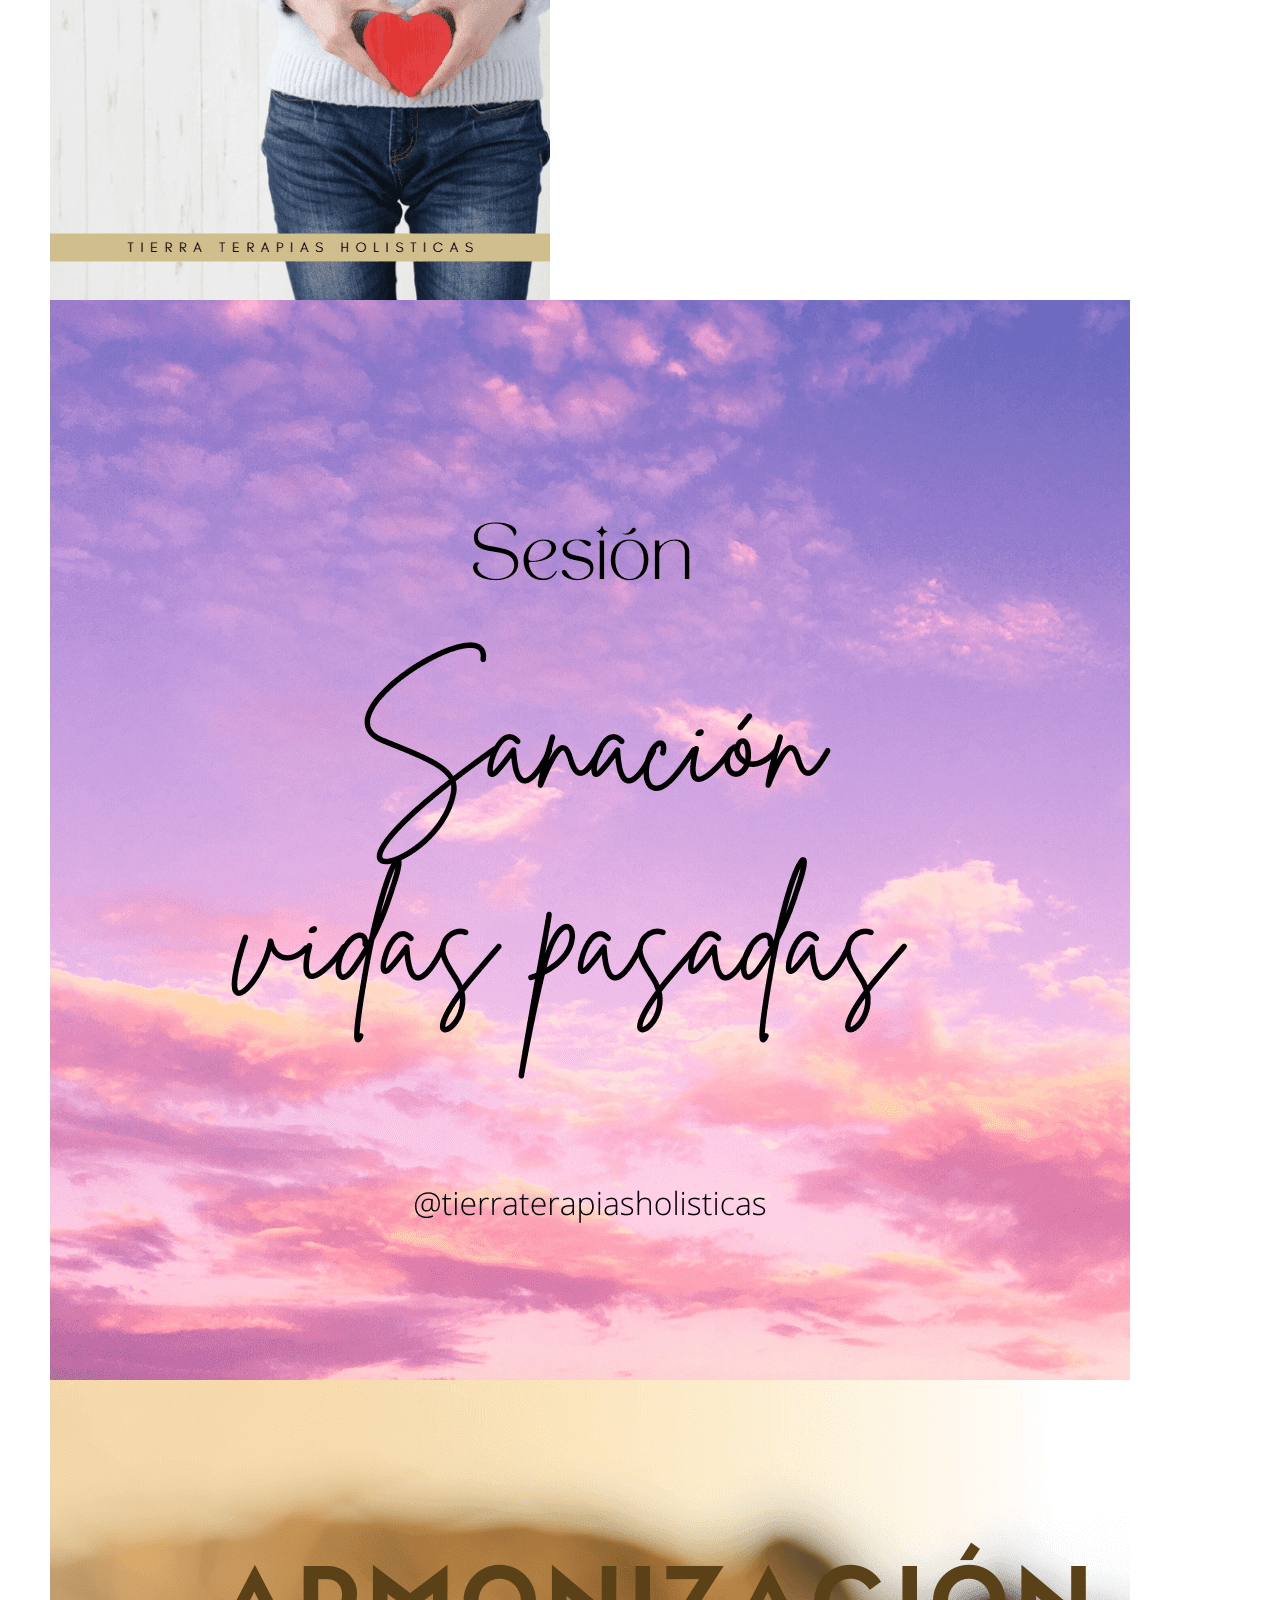
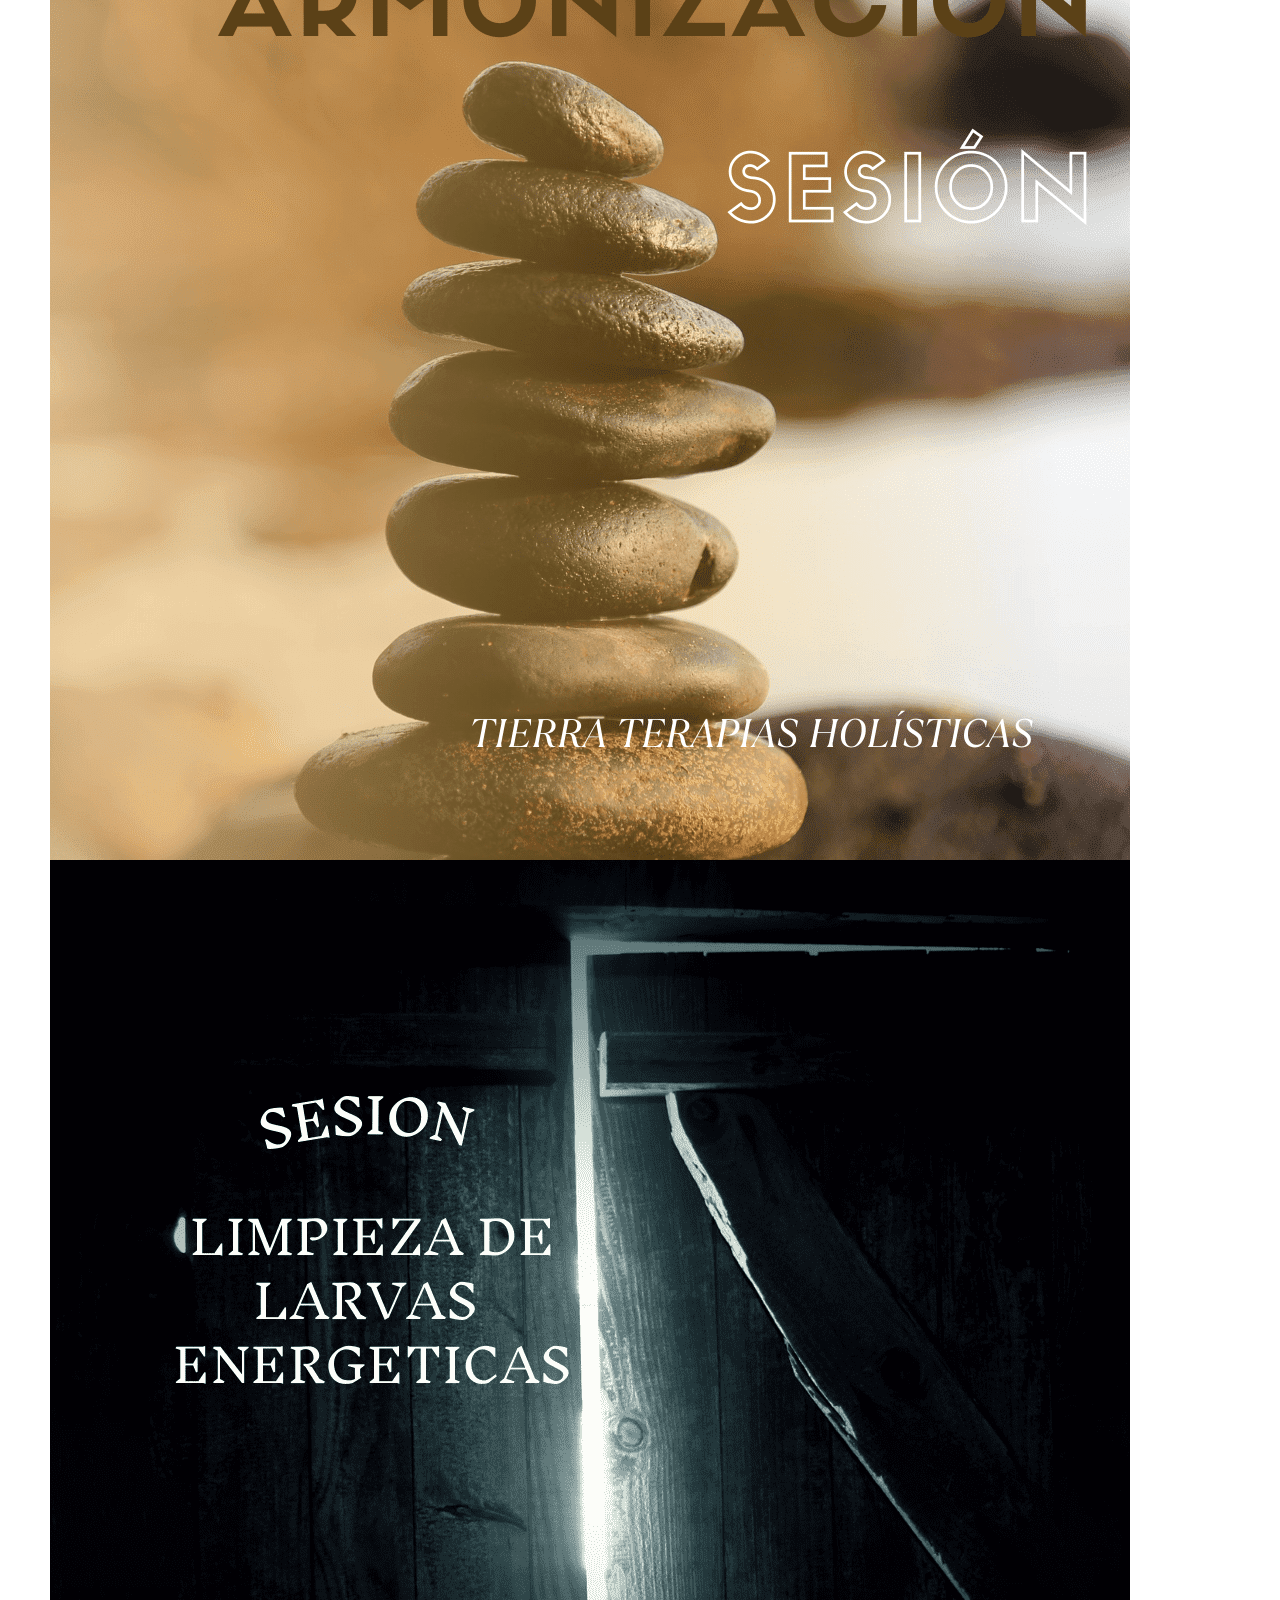
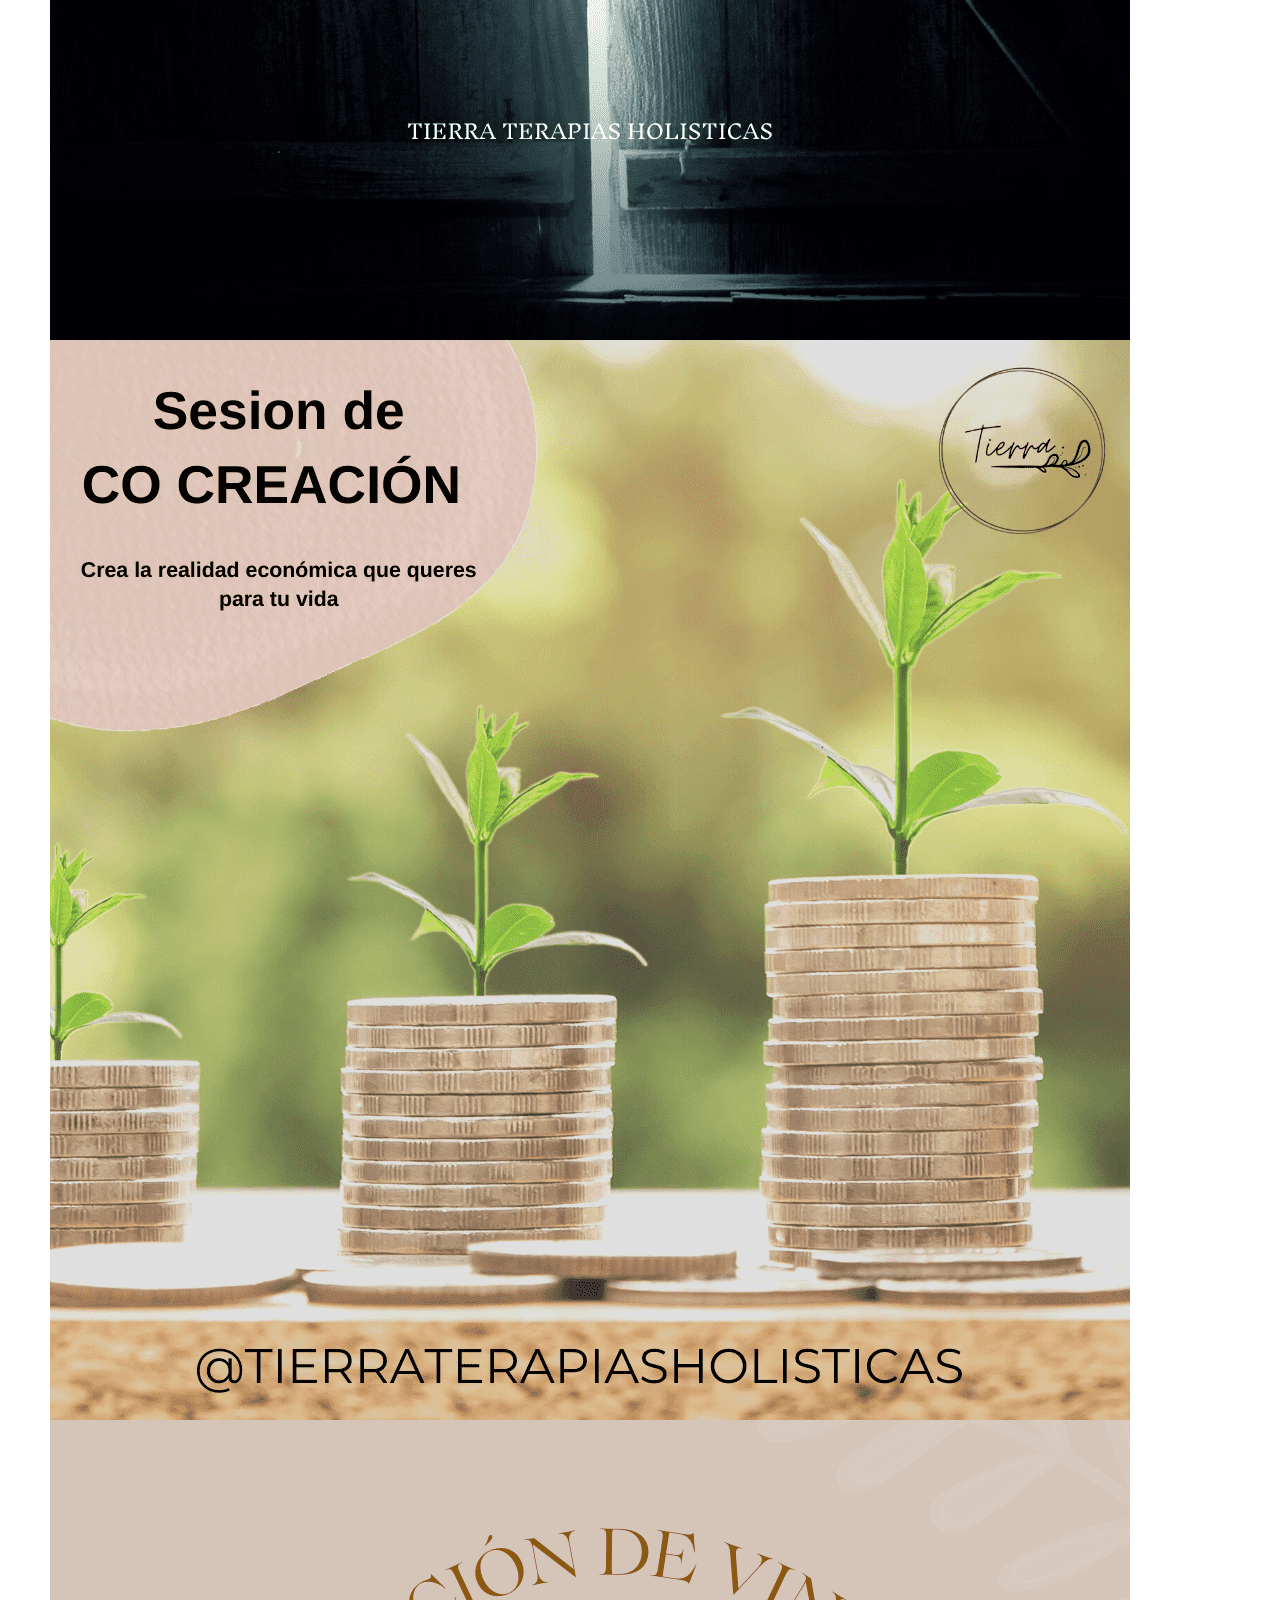
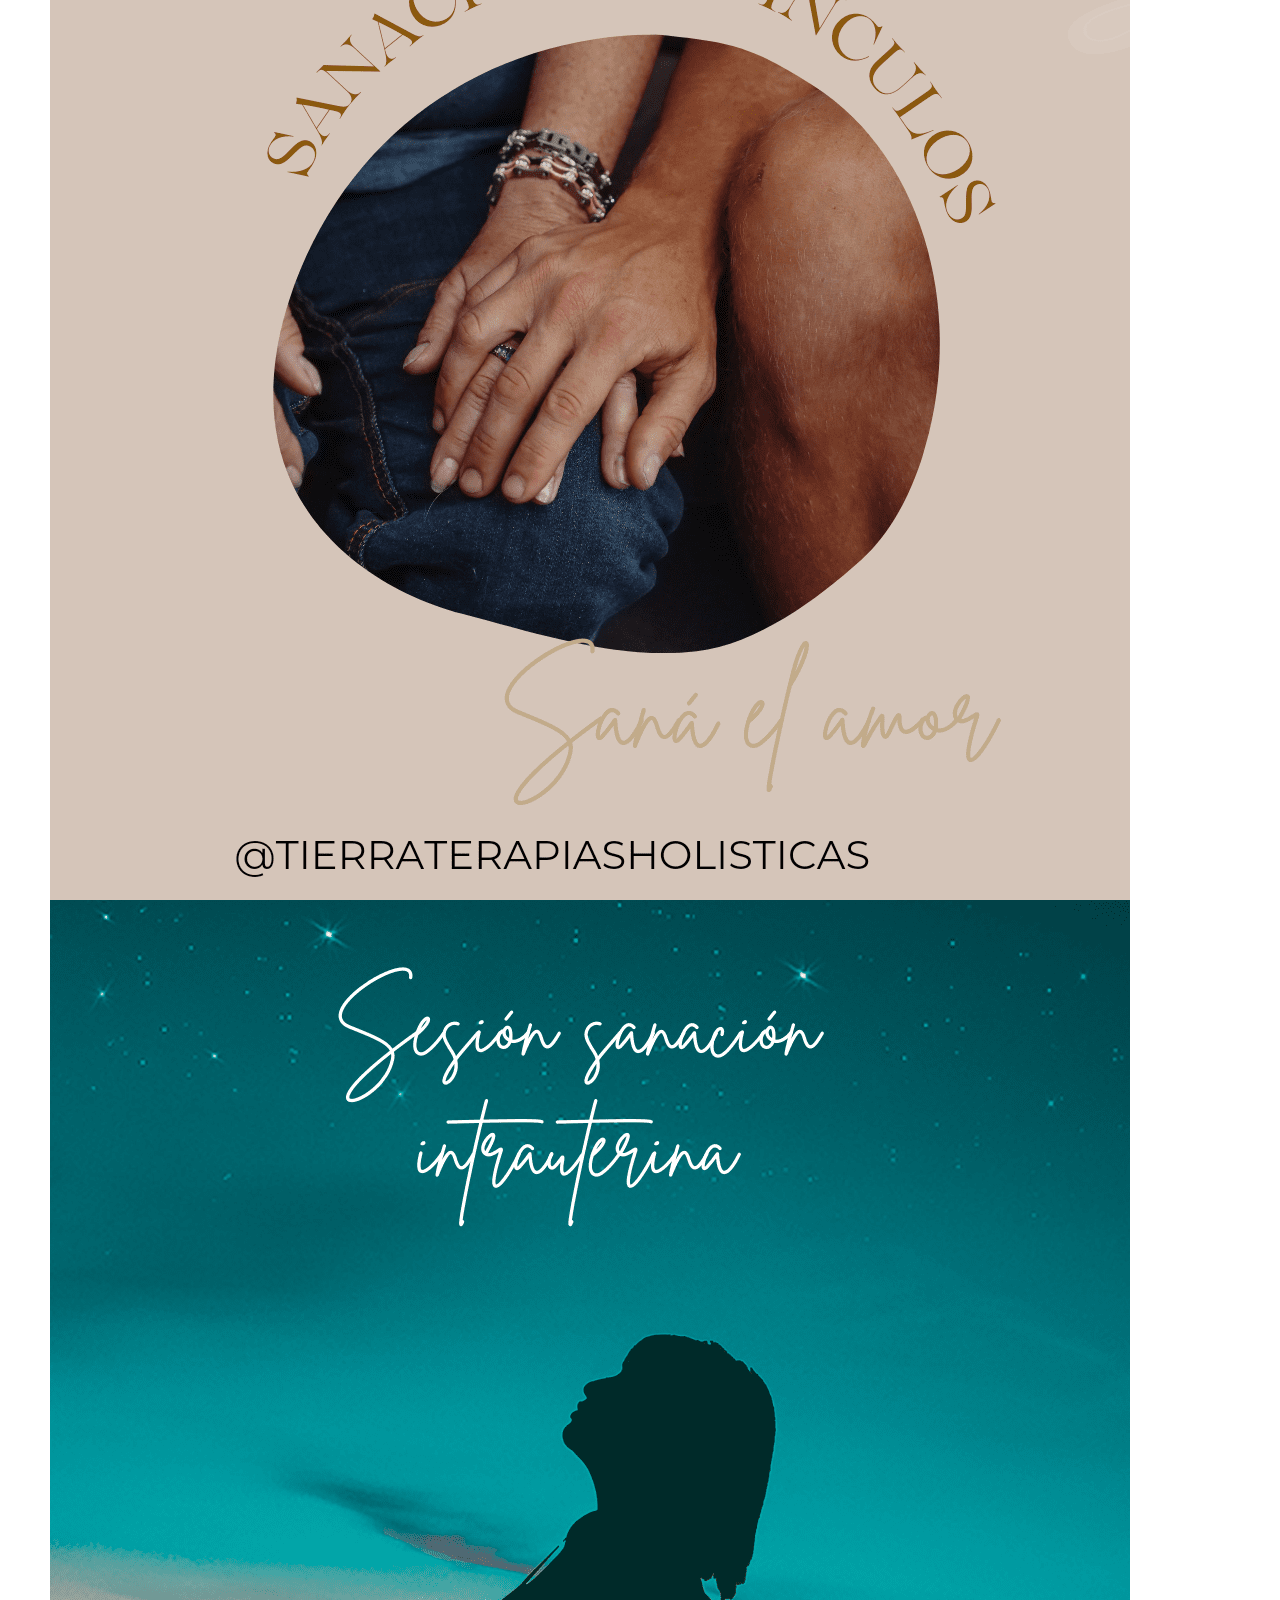
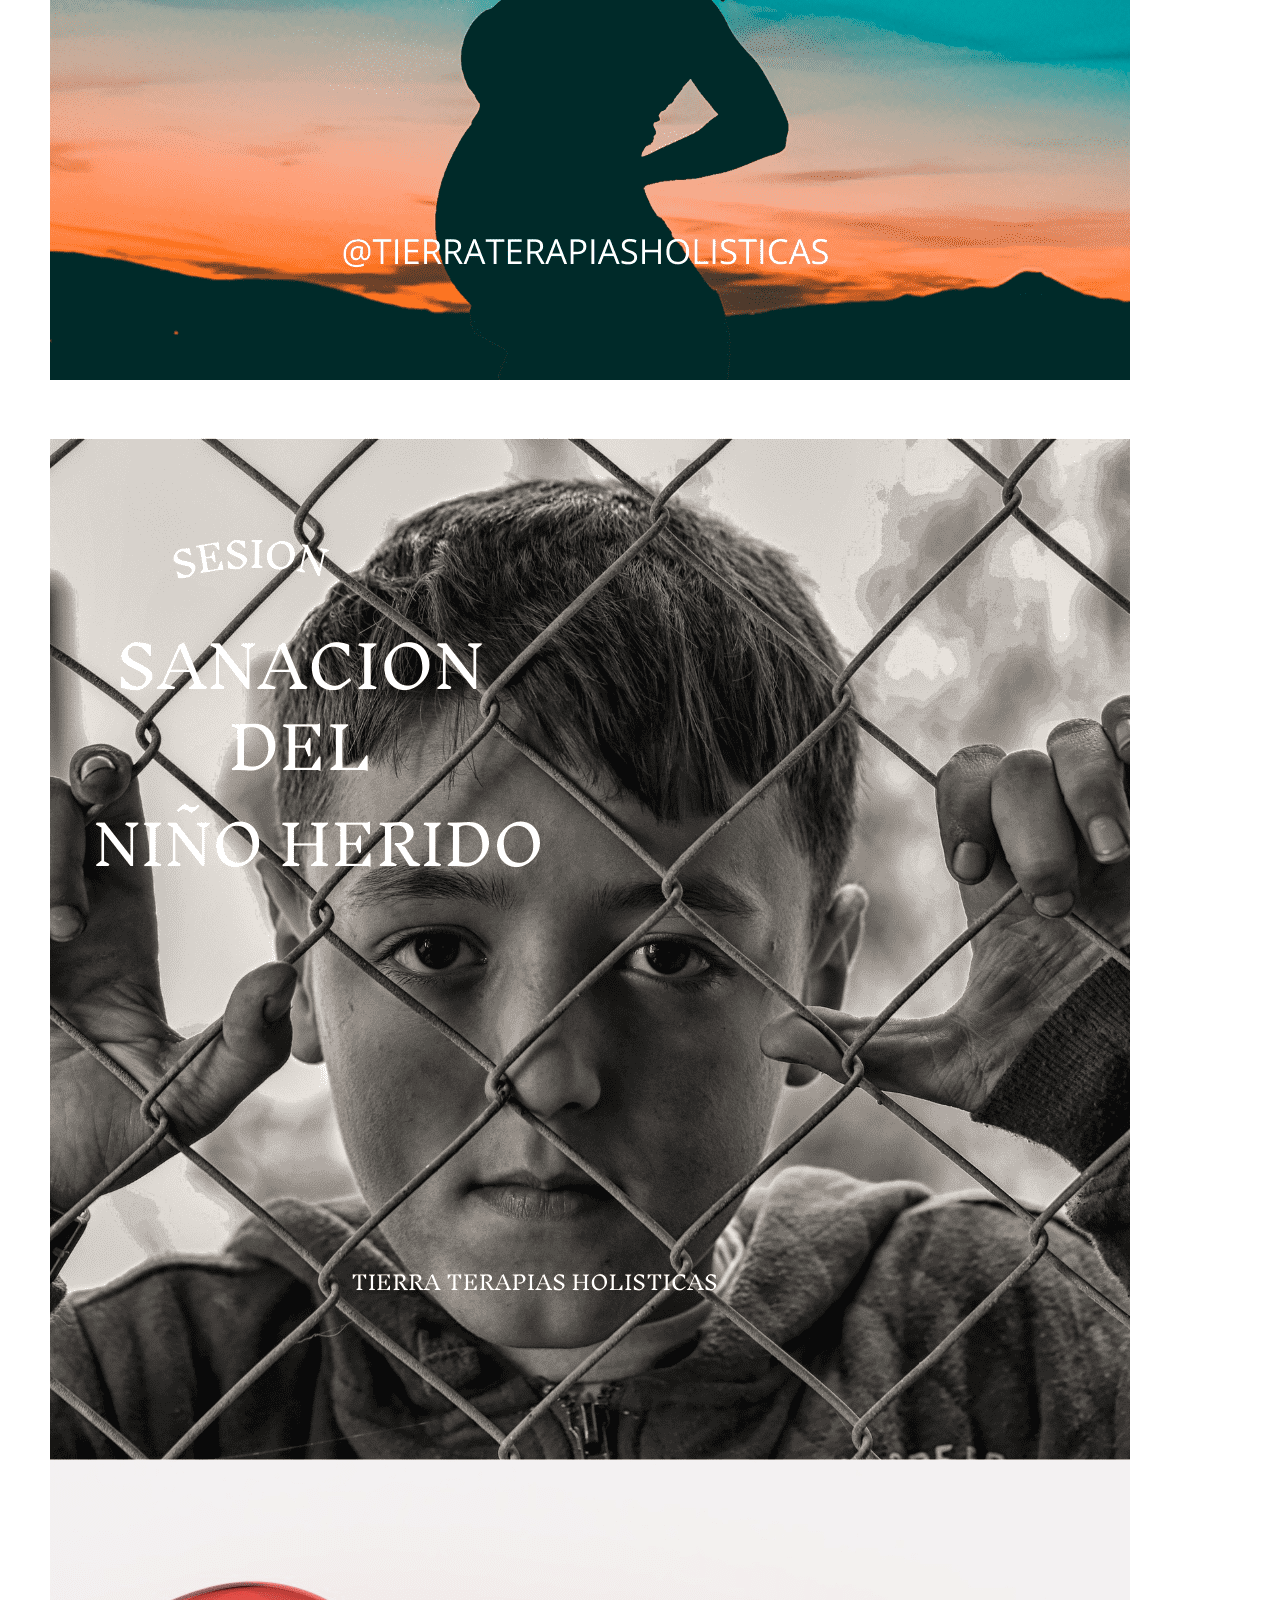
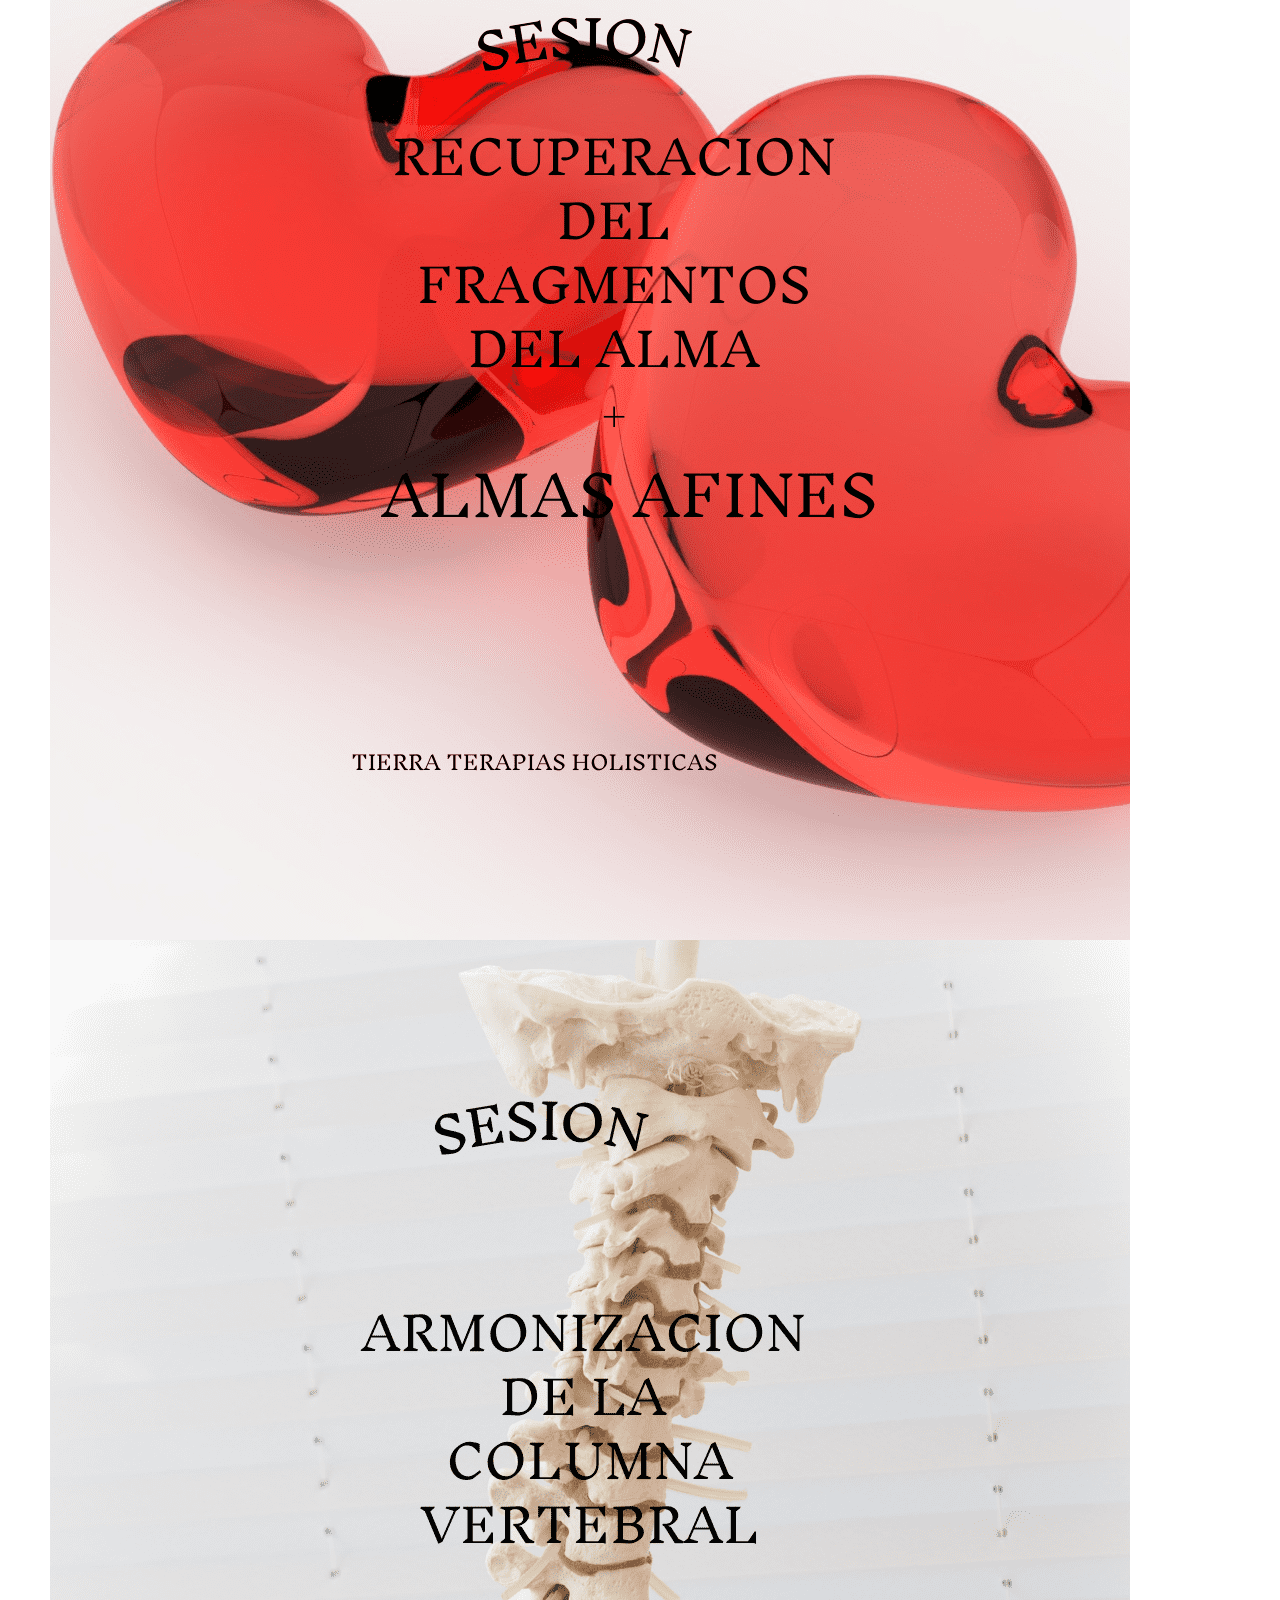
==== commit 3e78952b: "eliminar lorem" ====
--- a/index.html
+++ b/index.html
@@ -58,7 +58,7 @@
     <div class="container section-title">
       <img src="./images/logo-portada-blanco.png" alt="logo de Tierra Terapias Holisticas" class="portada-logo"/>
       <h3>Terapias holisticas</h3>
-      <p>Lorem ipsum dolor sit amet, consectetur adipiscing elit. Pellentesque nec justo rhoncus, pharetra dui ut, cursus turpis. Aenean tincidunt vitae ligula eget congue.</p>
+      <!-- <p>Lorem ipsum dolor sit amet, consectetur adipiscing elit. Pellentesque nec justo rhoncus, pharetra dui ut, cursus turpis. Aenean tincidunt vitae ligula eget congue.</p> -->
     </div>
   </div>
 </div>
@@ -112,7 +112,7 @@
     <div class="row">
       <div class="col-md-12 section-title text-center">
         <h3>Nuestros servicios</h3>
-        <p>Vestibulum elementum dui tempus dolor gravida, vel mattis erat fermentum.</p>
+        <!-- <p>Vestibulum elementum dui tempus dolor gravida, vel mattis erat fermentum.</p> -->
         <span class="section-title-line"></span> 
       </div>
       <div class="col-lg-6 col-sm-12 col-xs-12 mb-30">
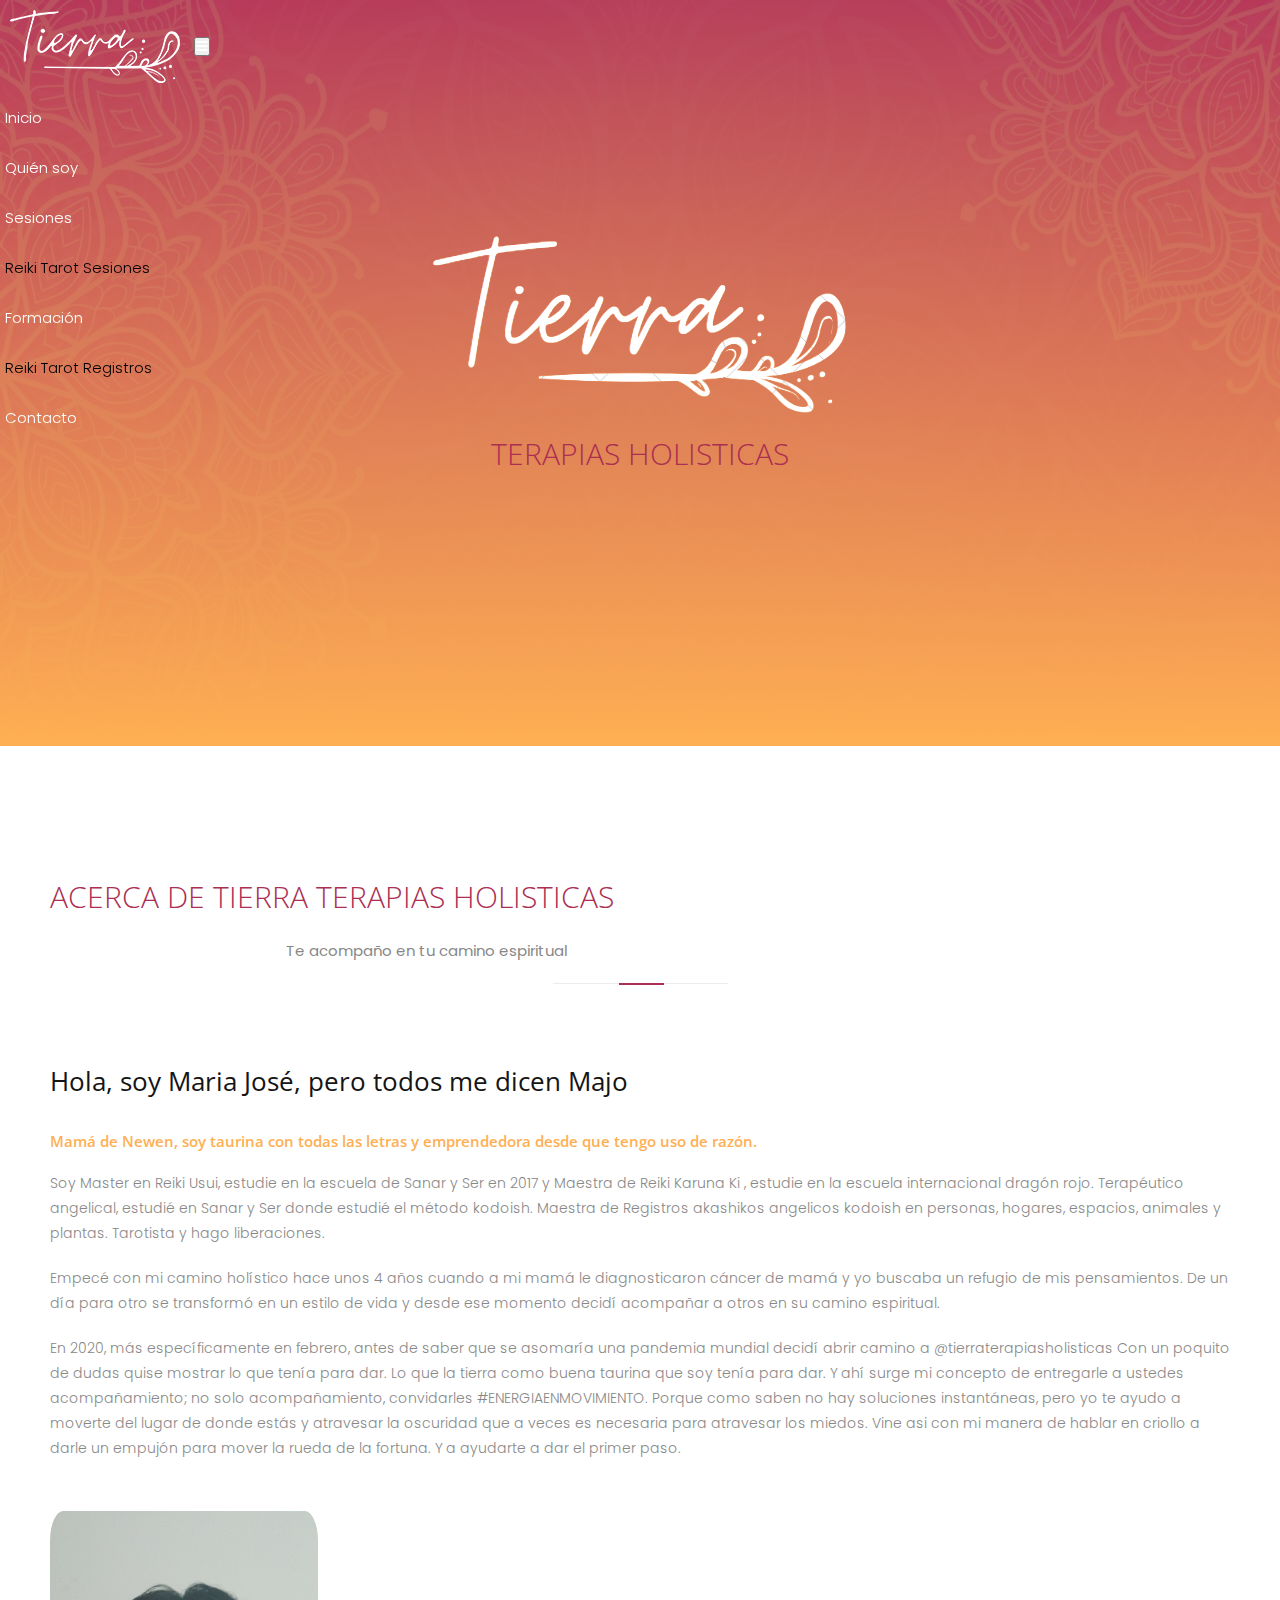
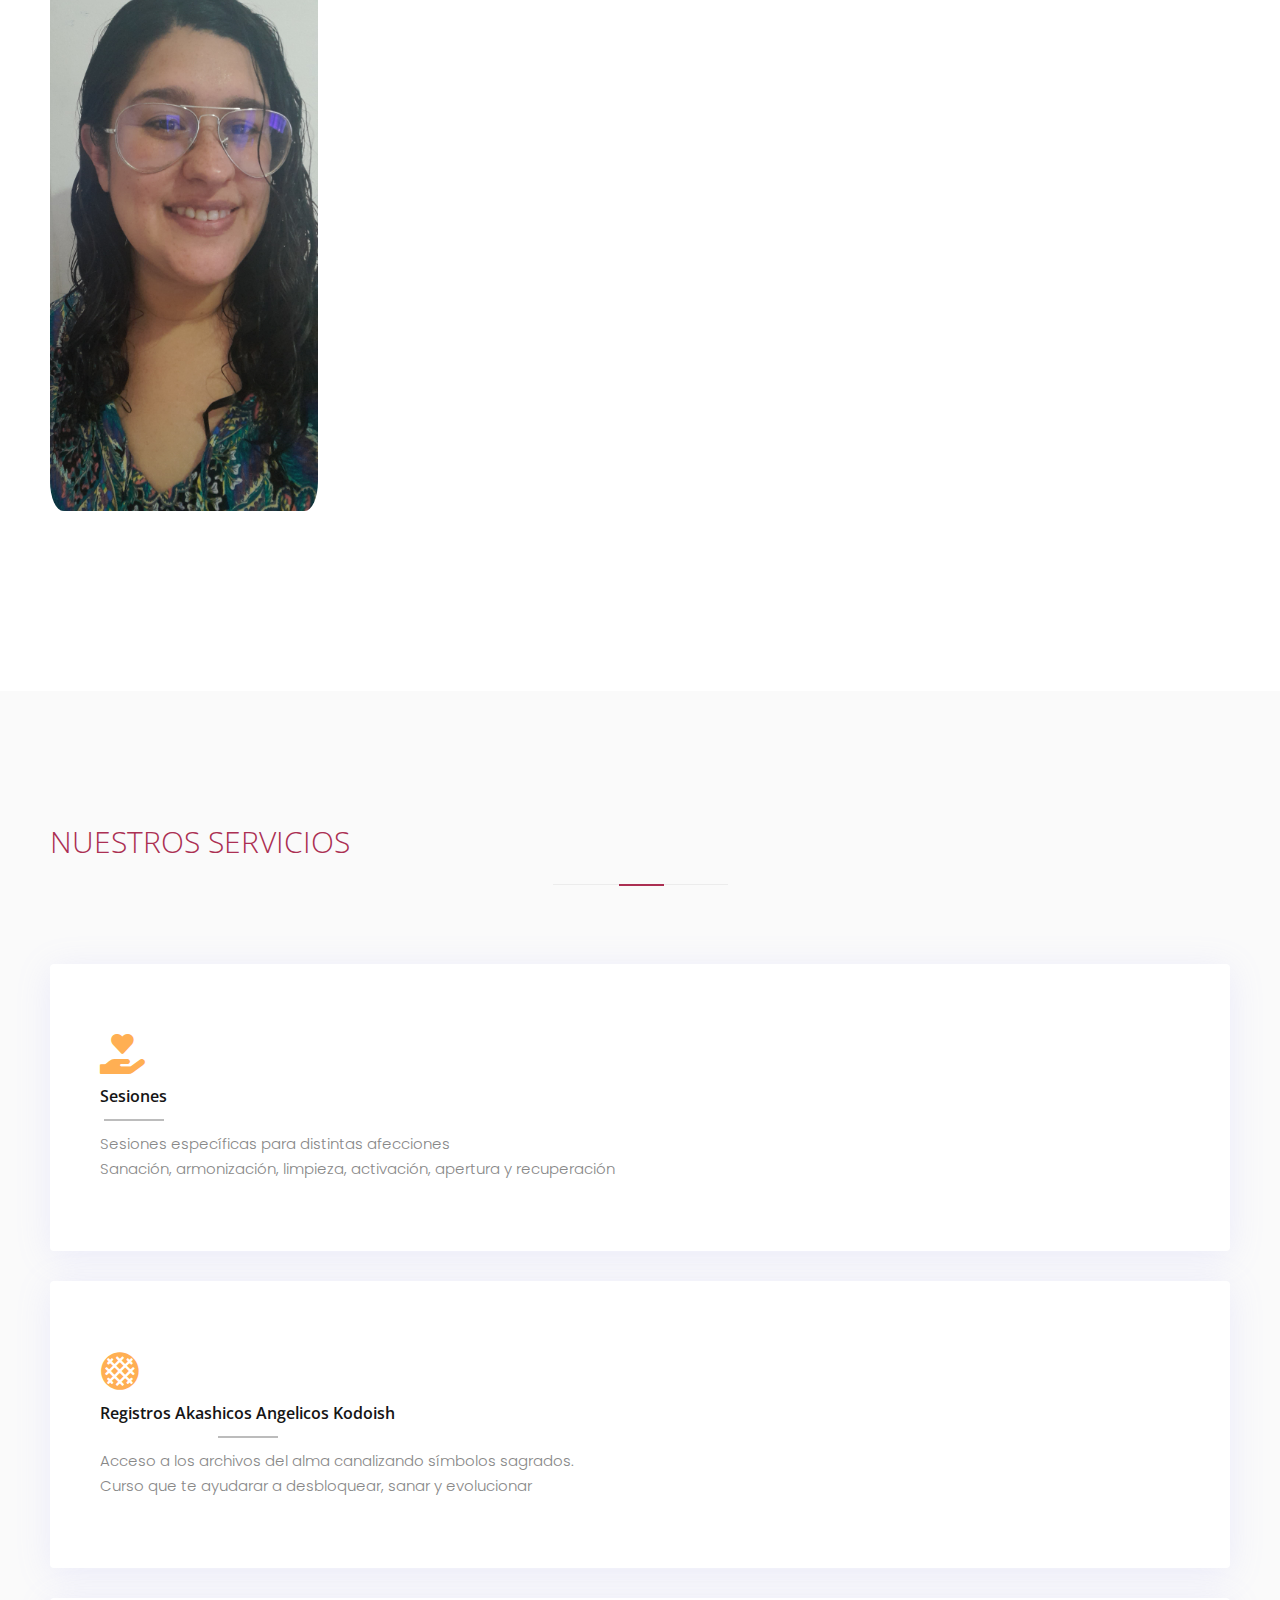
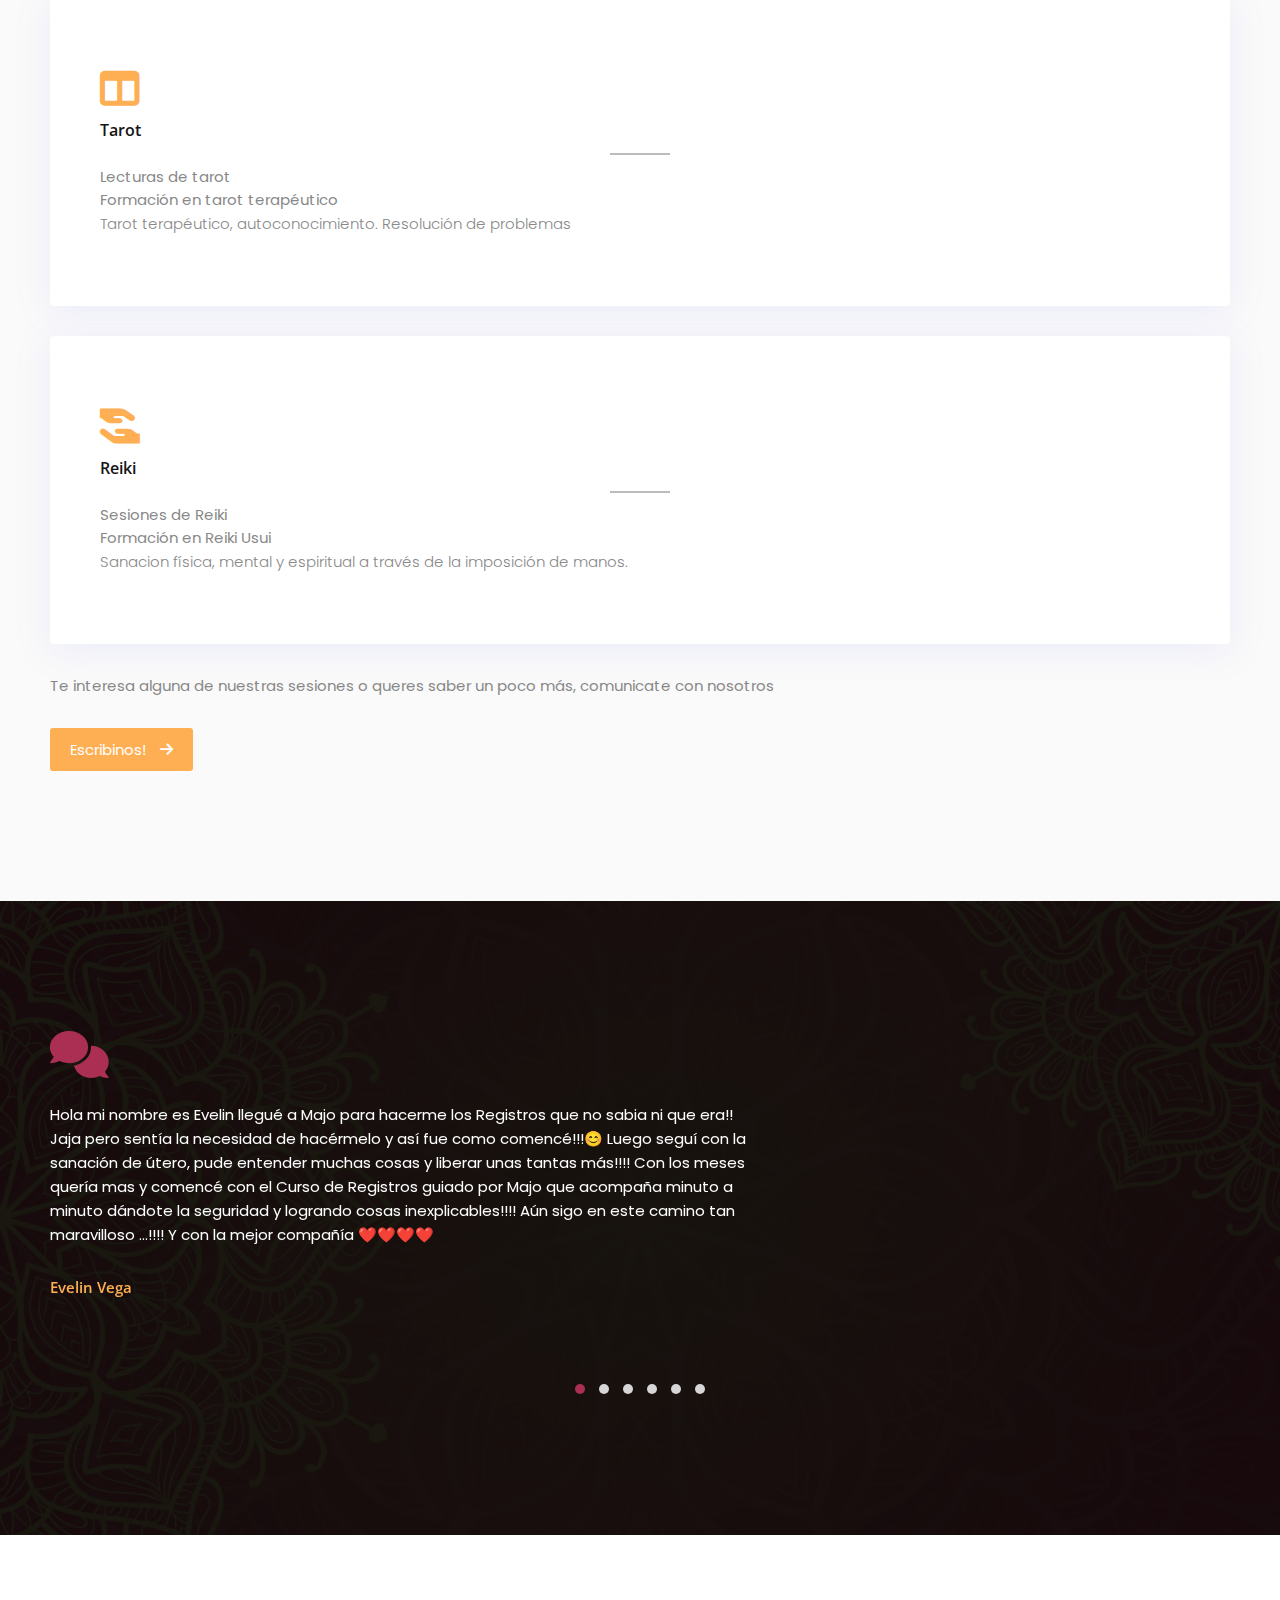
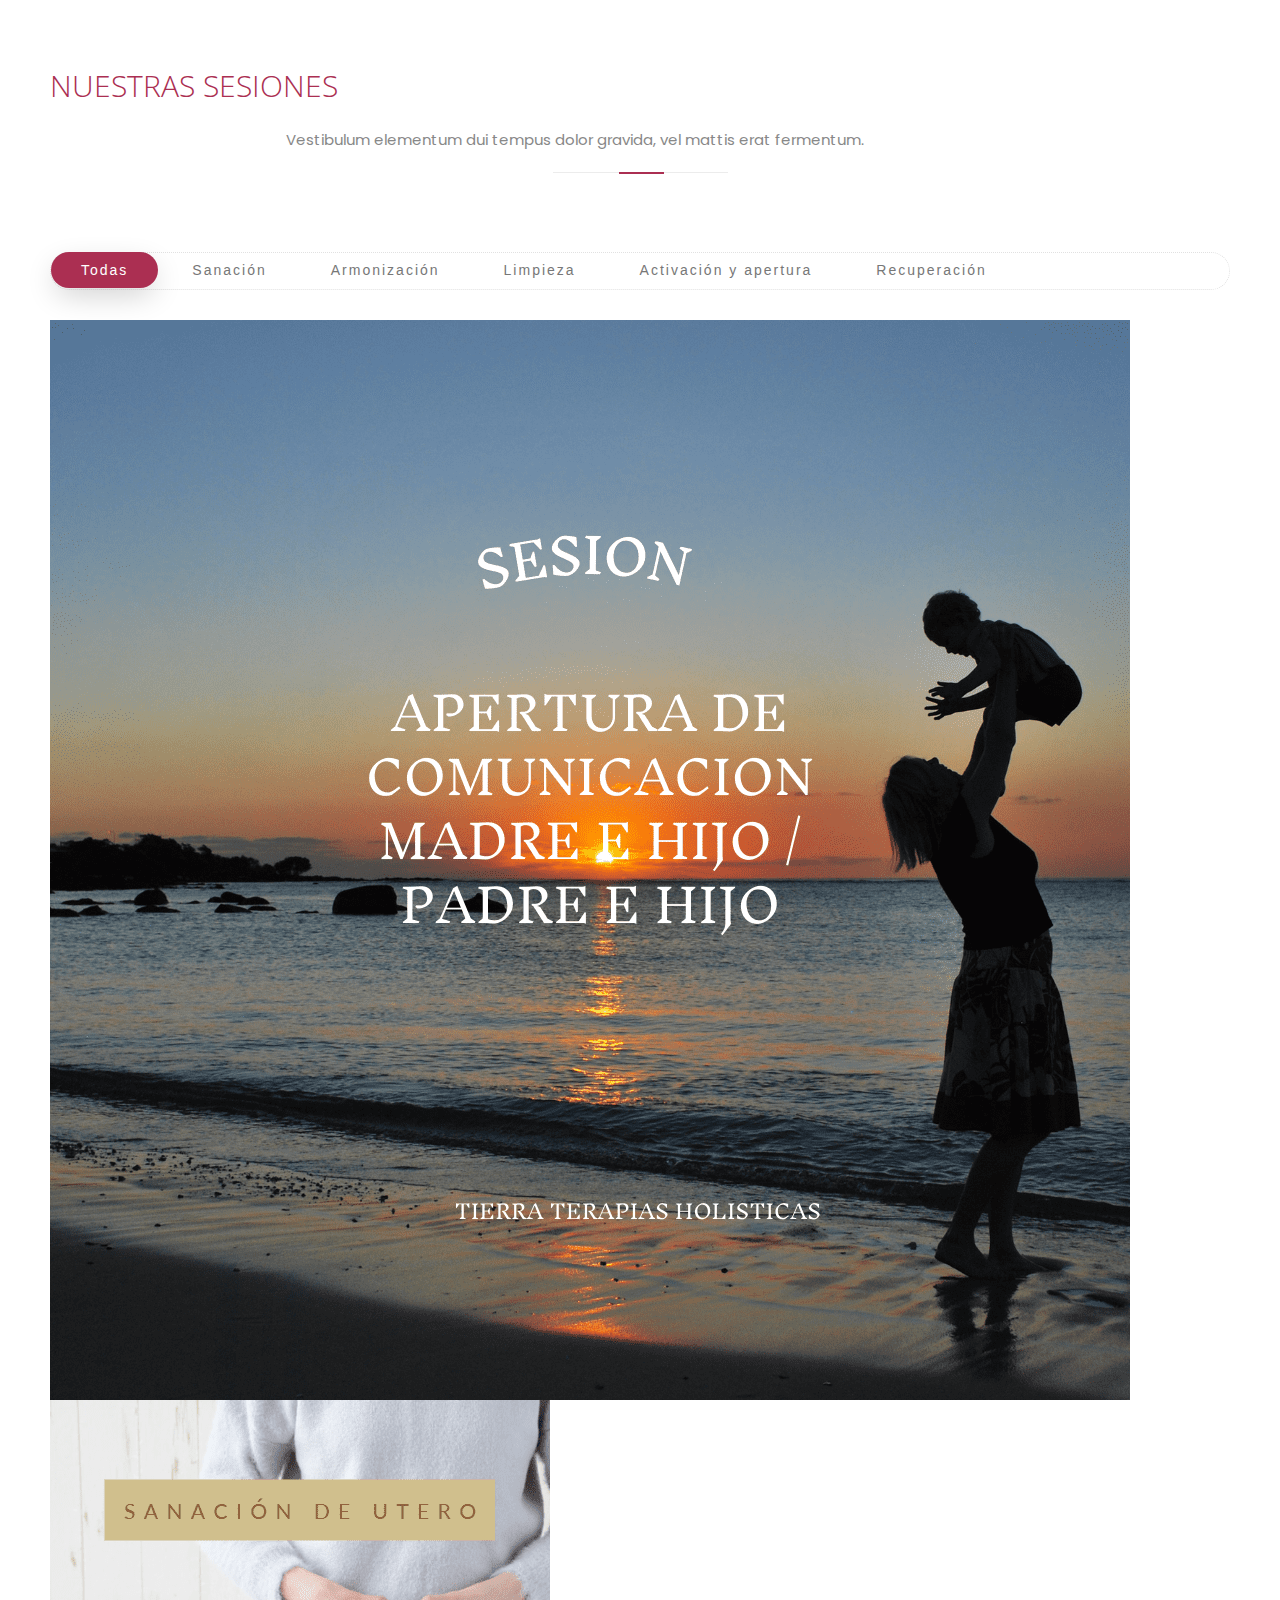
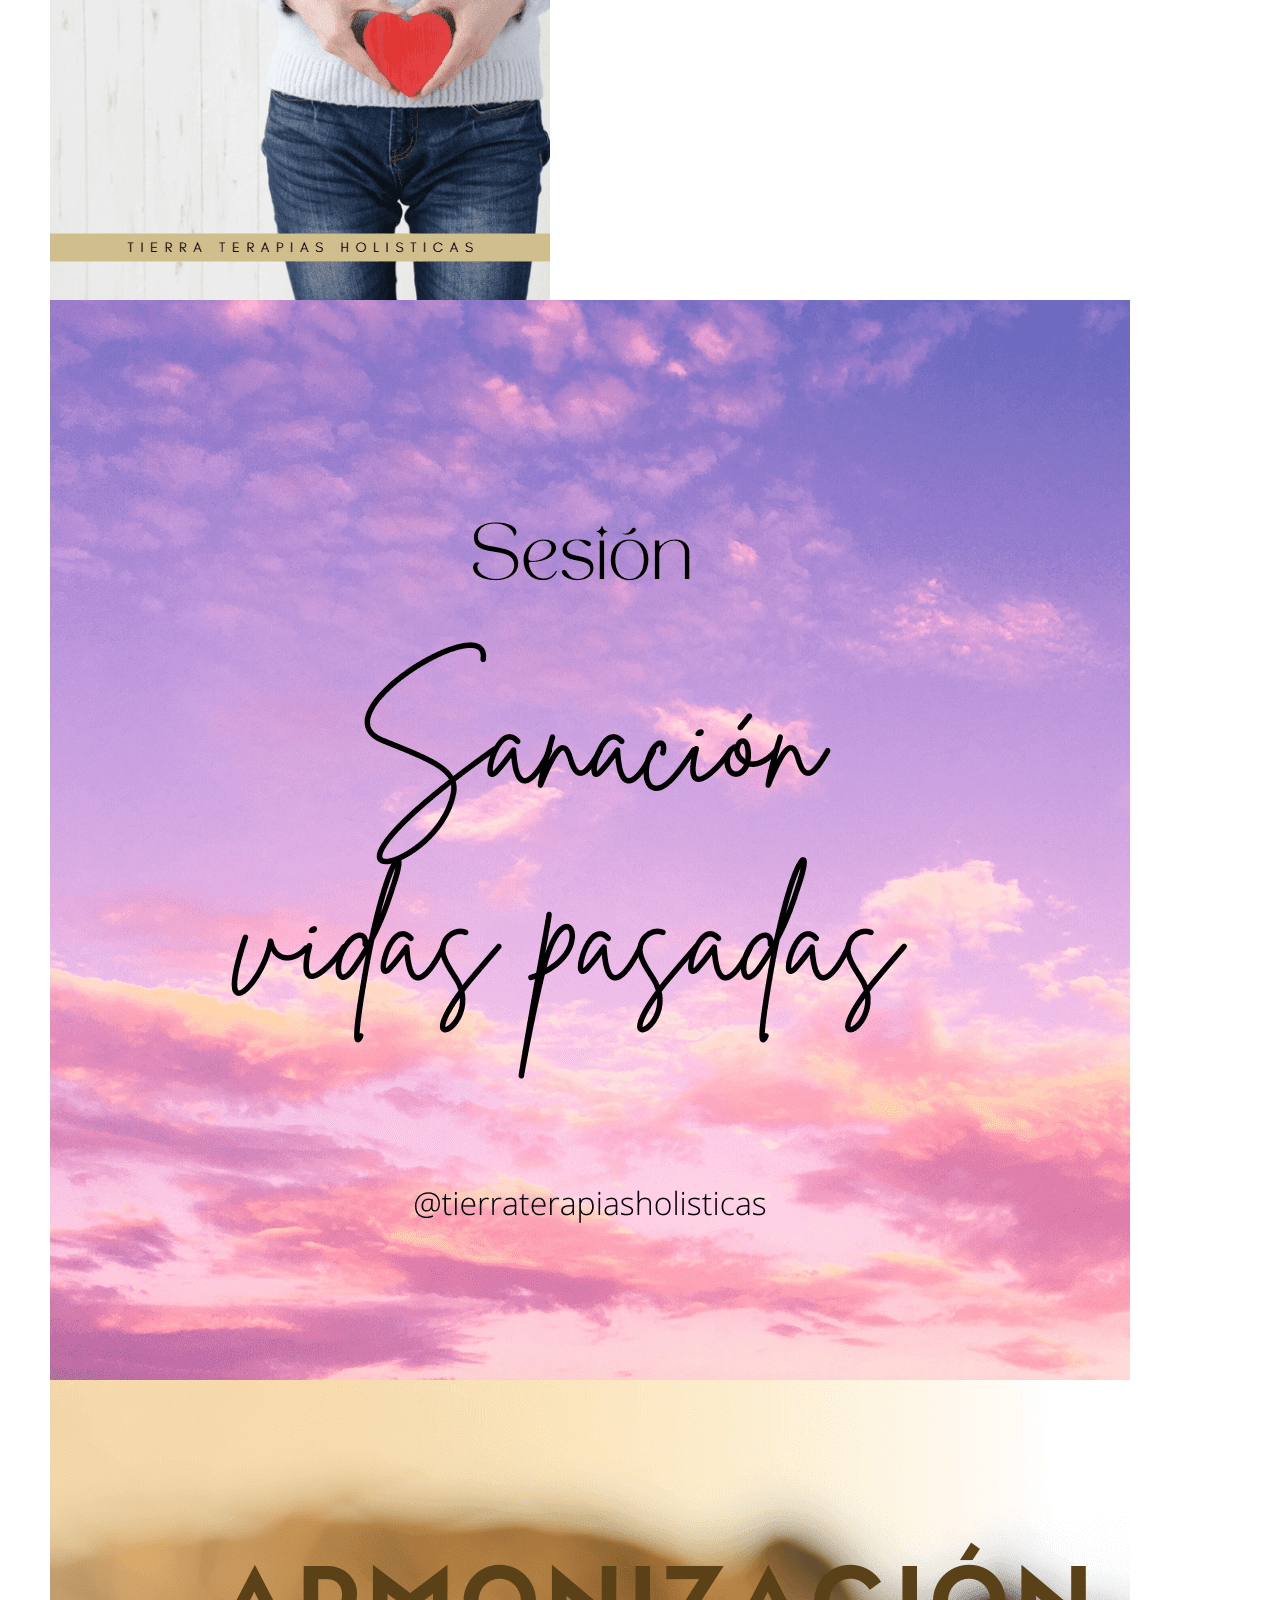
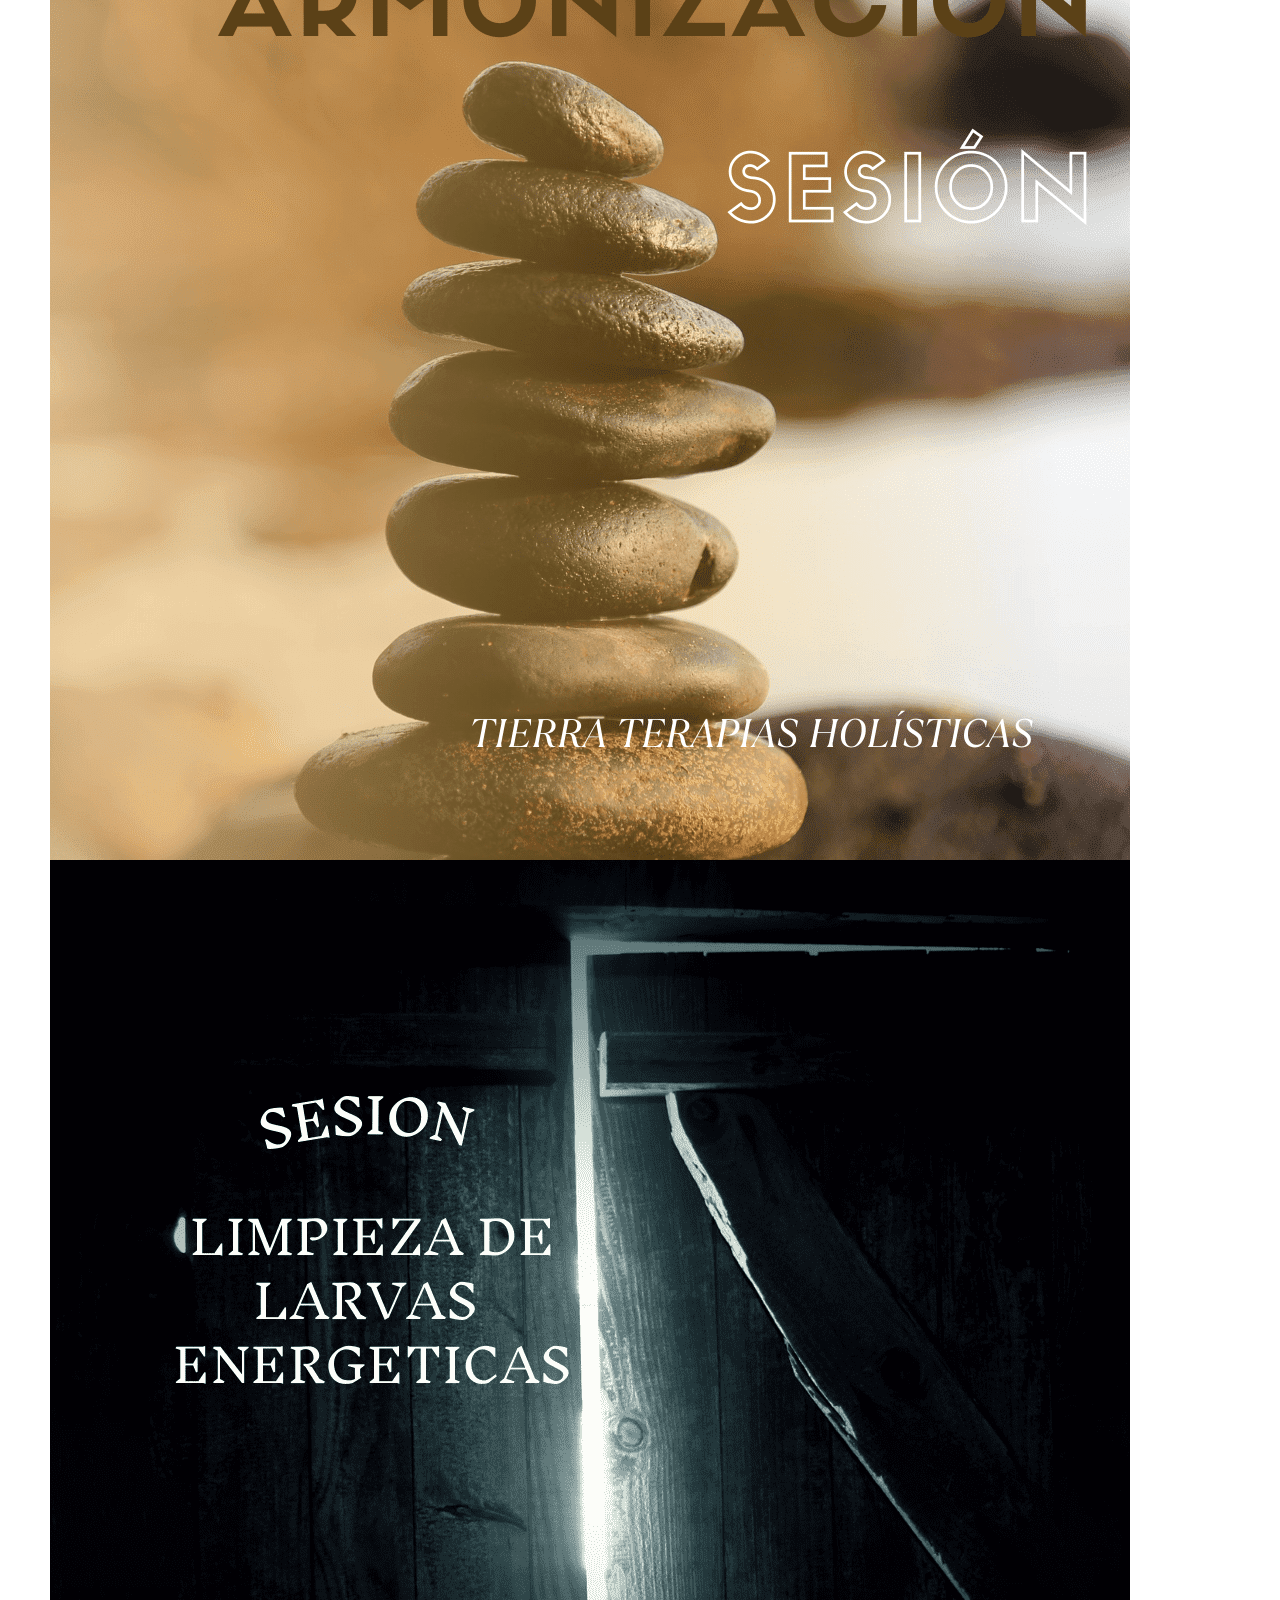
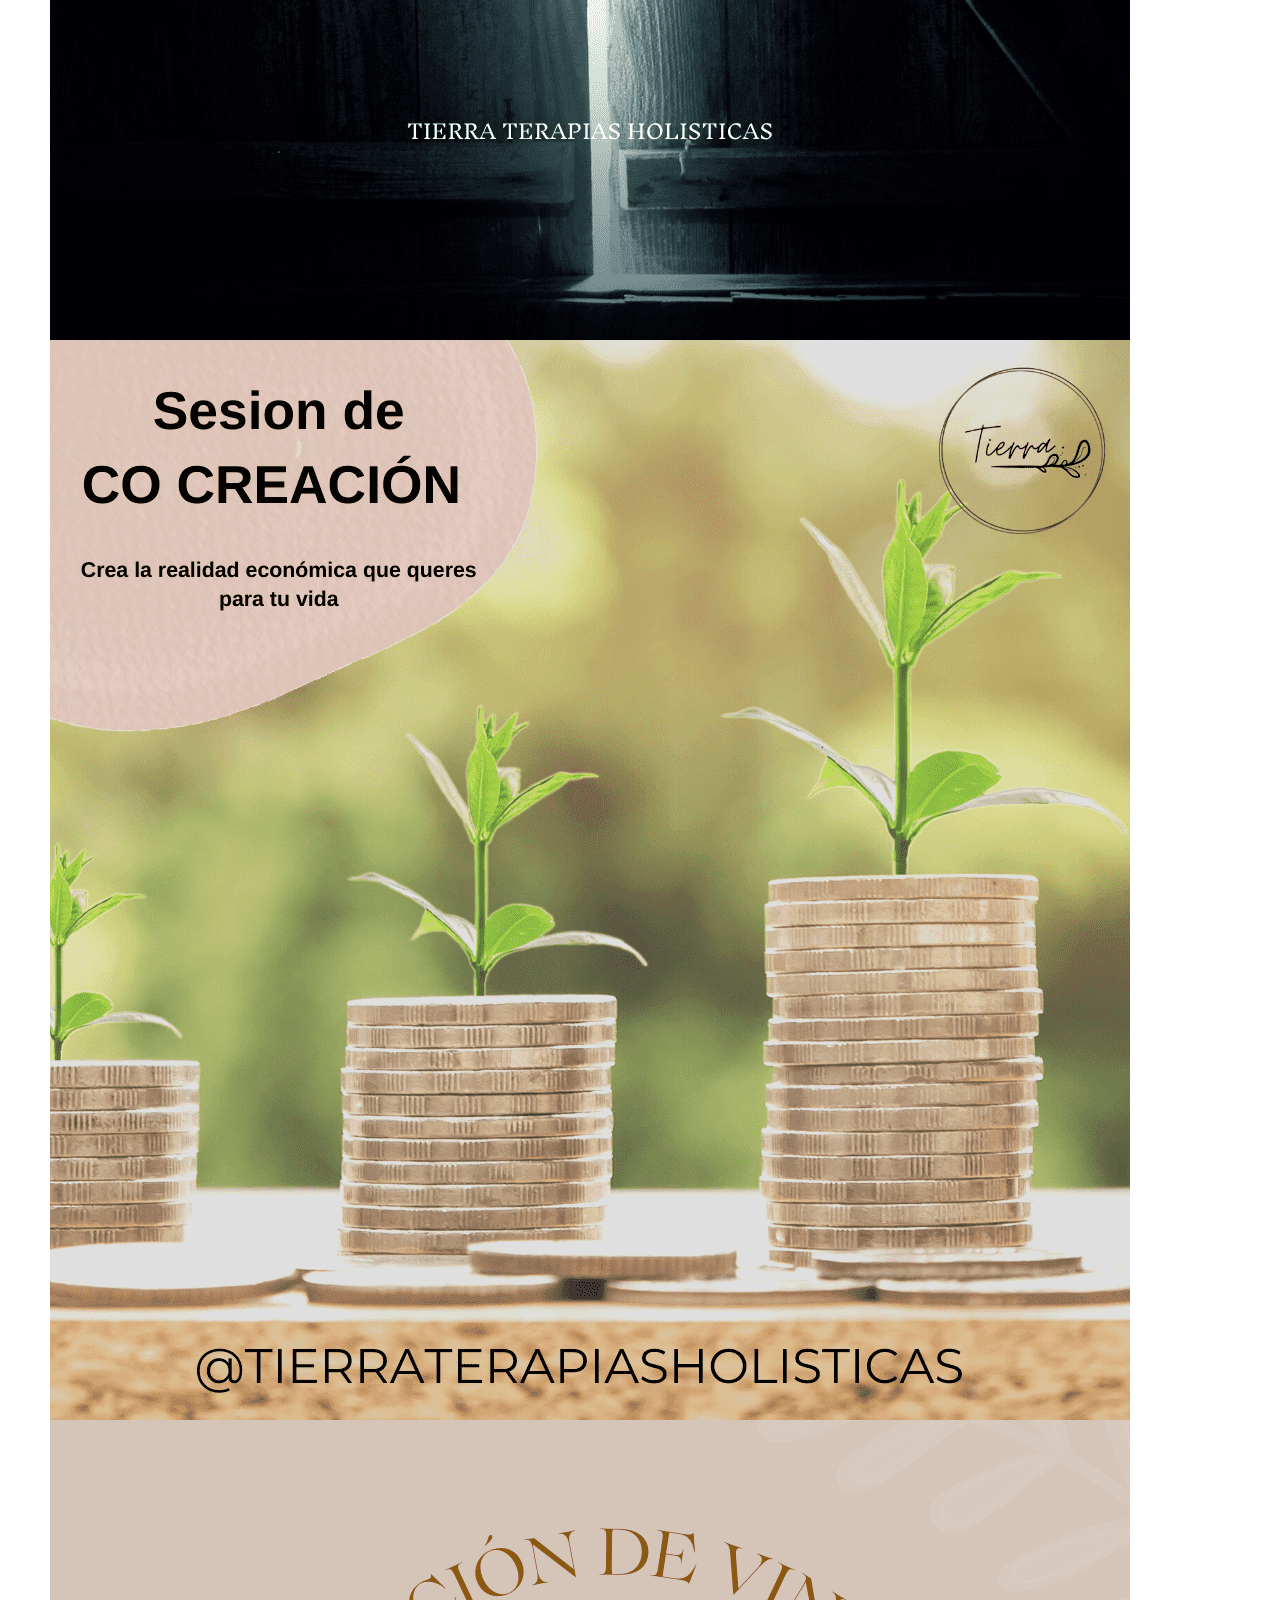
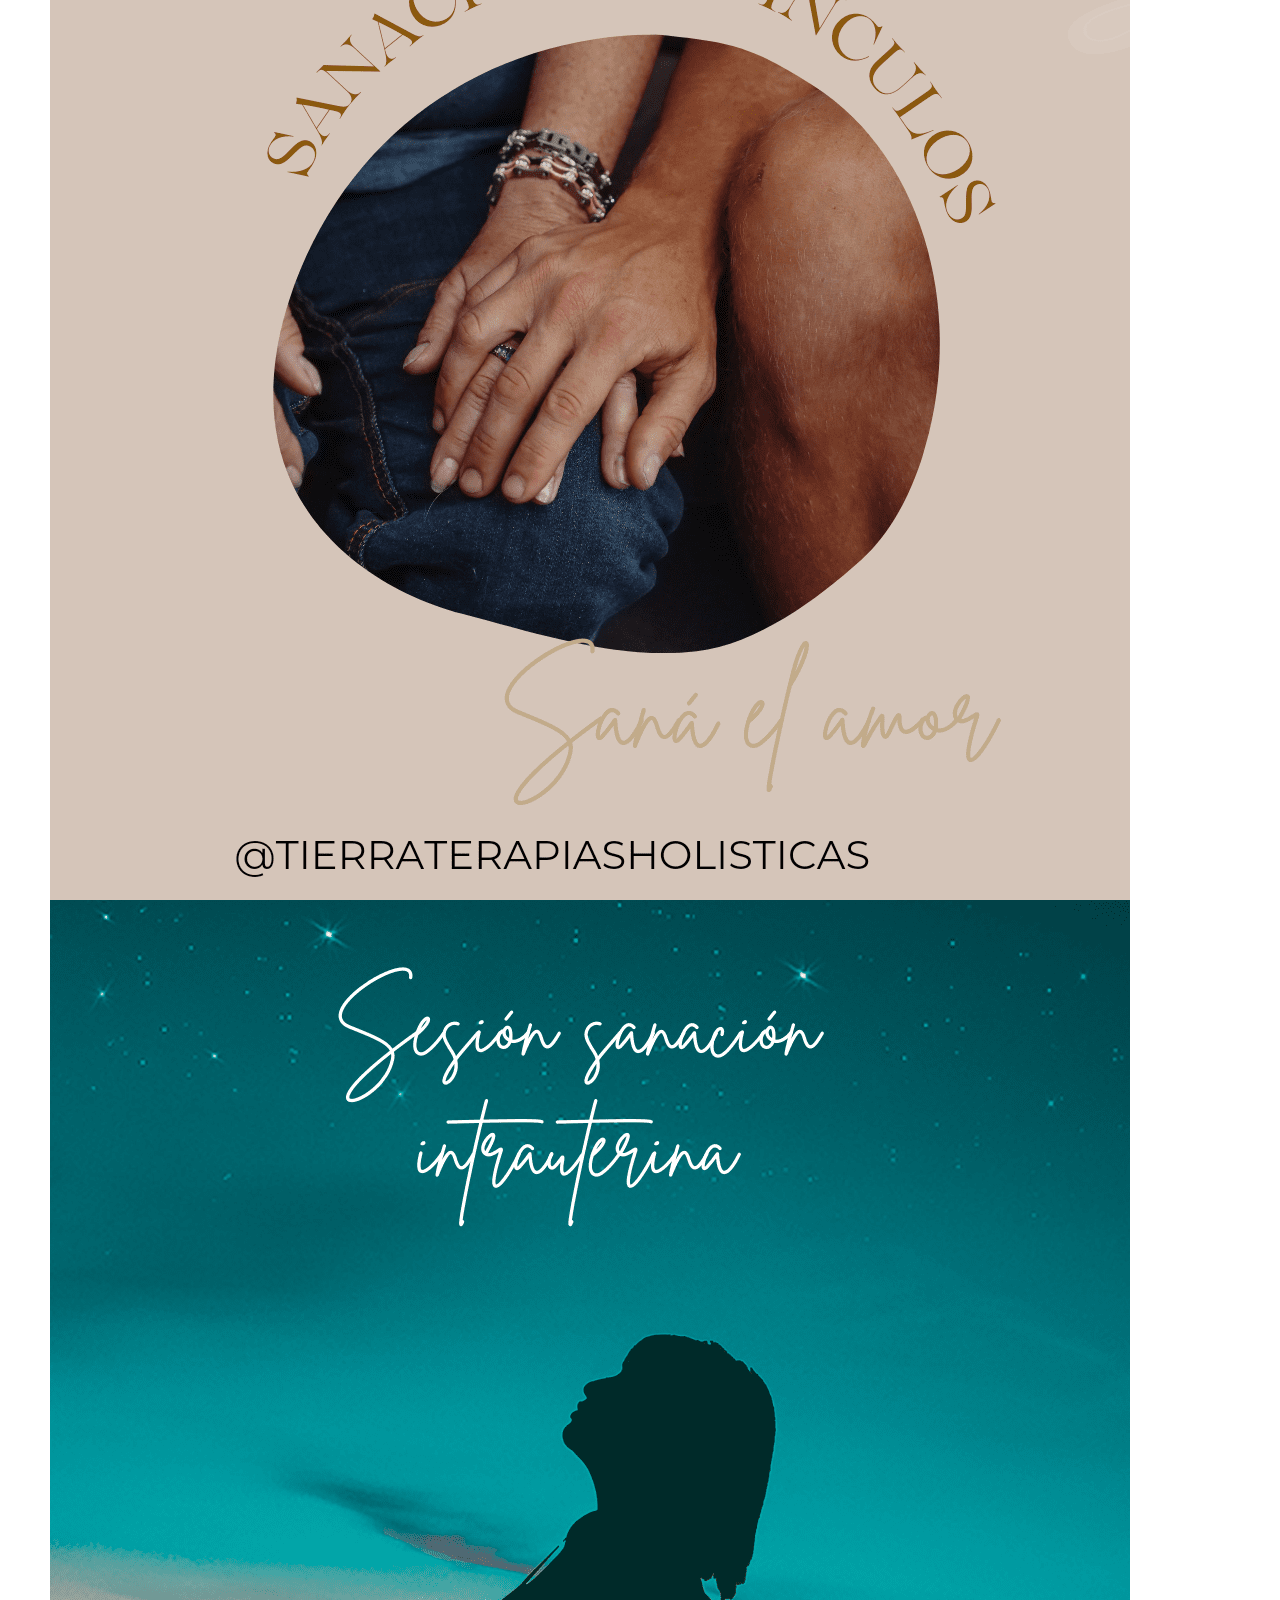
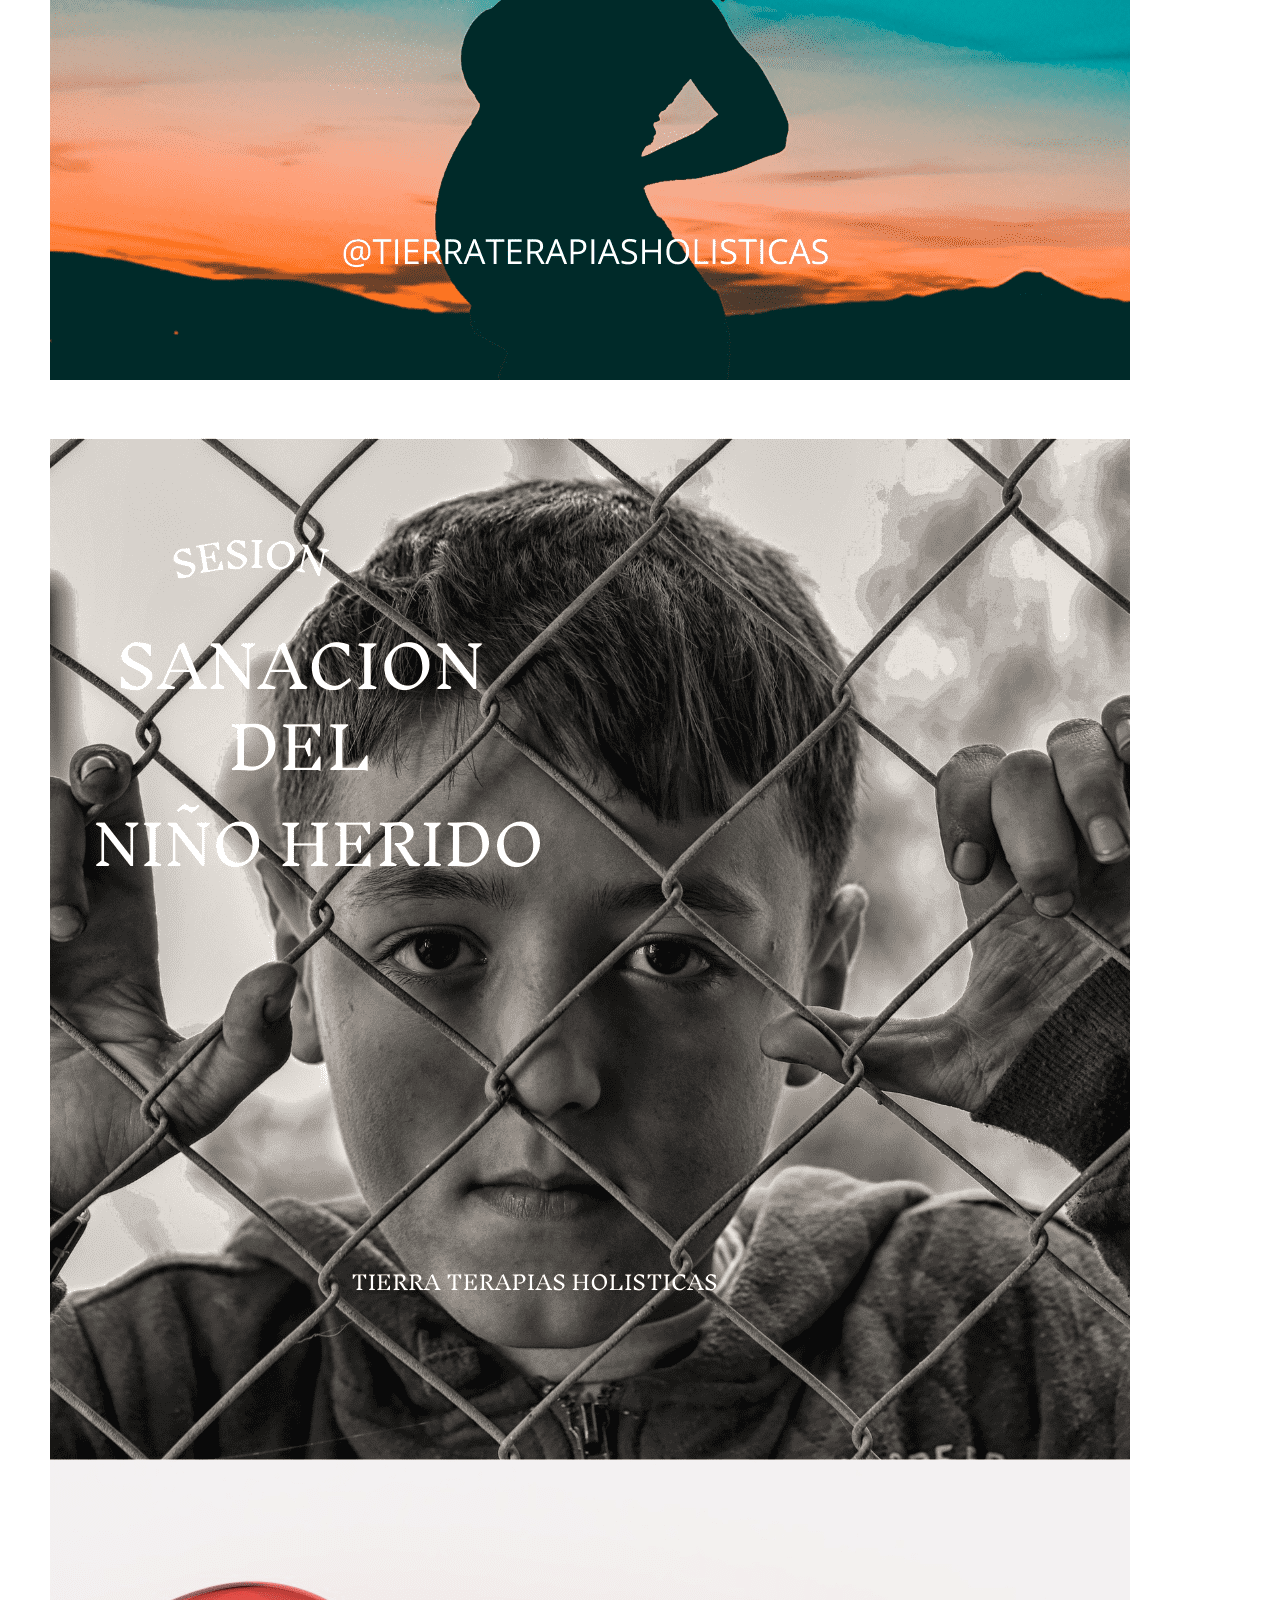
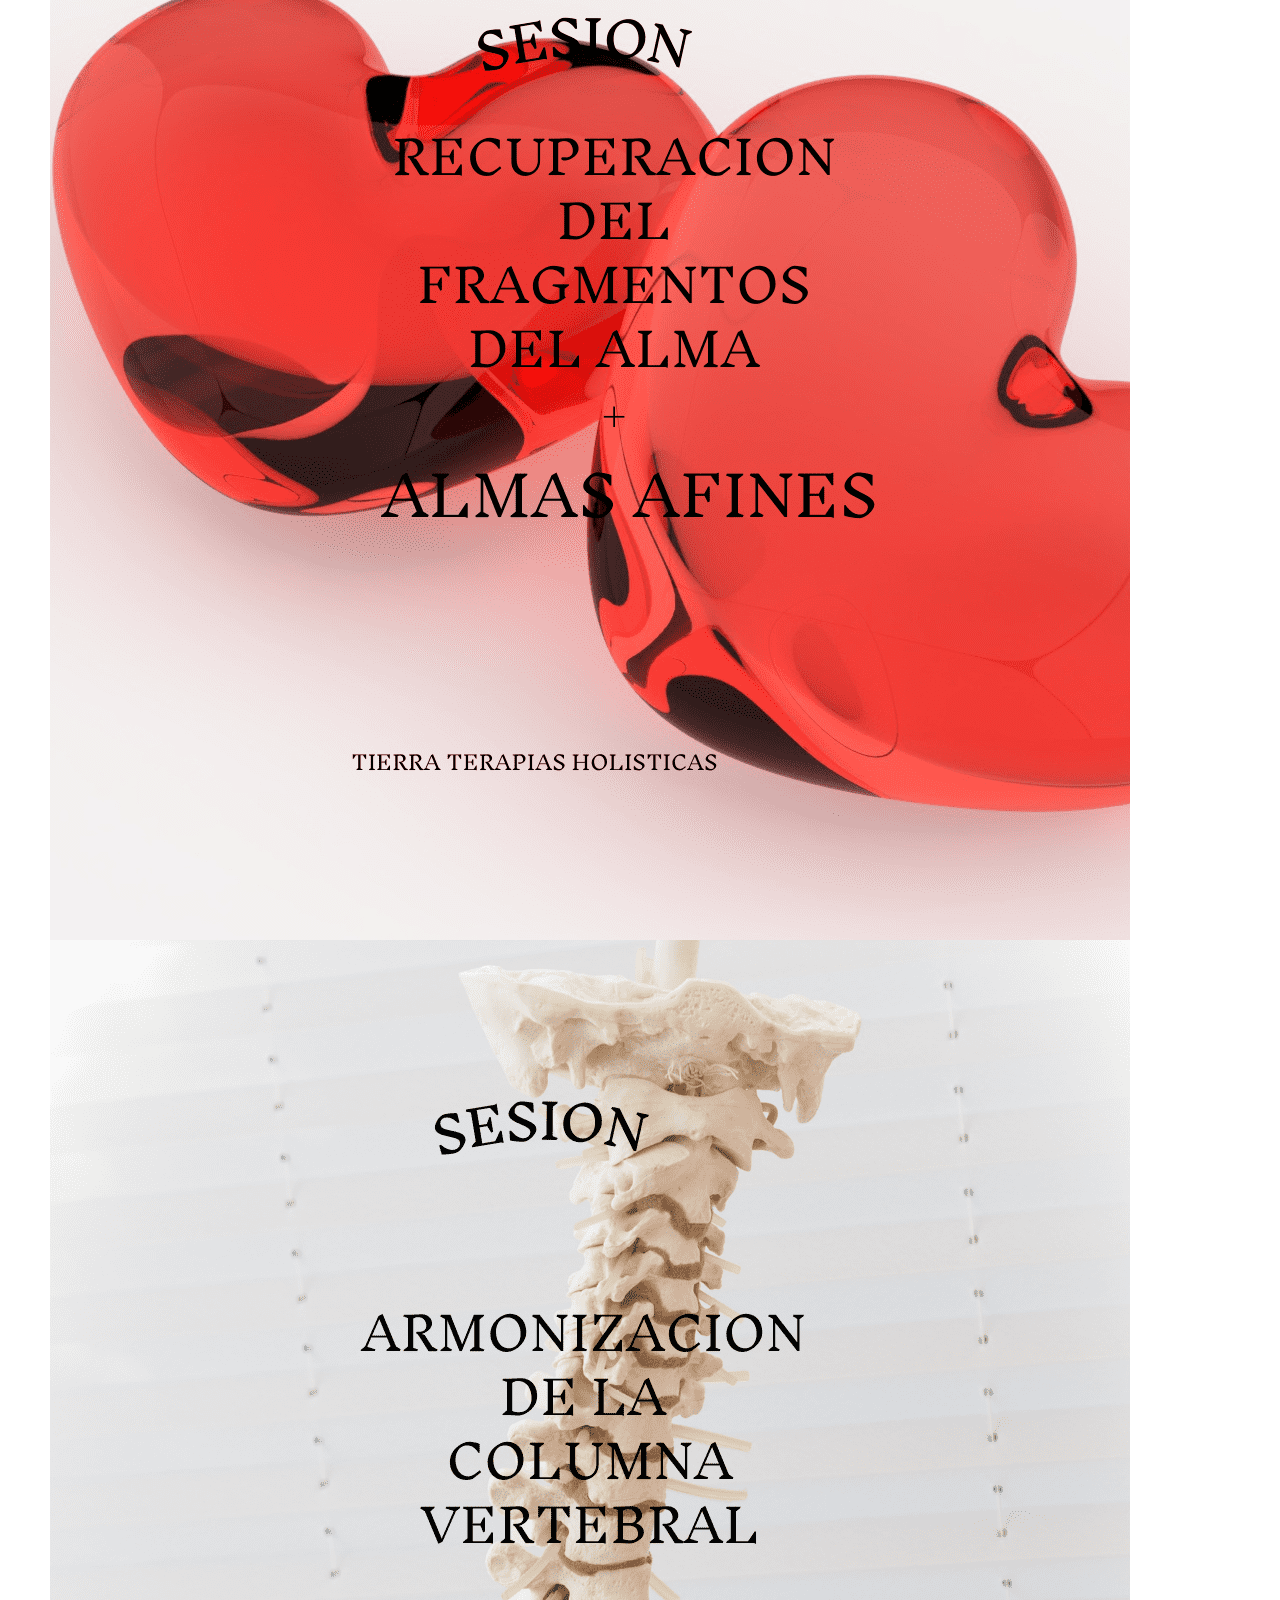
==== commit e414c0ca: "pages y logo" ====
--- a/index.html
+++ b/index.html
@@ -26,24 +26,34 @@
 <body>
 <!-- Navbar -->
 <nav class="navbar navbar-expand-lg">
-  <div class="container"> <a class="navbar-brand navbar-logo" href="#"> <img src="images/logo-blanco.png" alt="logo" class="logo-1"> </a>
+  <div class="container"> <a class="navbar-brand navbar-logo" href="#"> <img class="pd-2" src="images/vectorizacion-tierra-holistica-blanco.png" alt="logo" class="logo-1"> </a>
     <button class="navbar-toggler" type="button" data-toggle="collapse" data-target="#navbarSupportedContent" aria-controls="navbarSupportedContent" aria-expanded="false" aria-label="Toggle navigation"> <span class="fas fa-bars"></span> </button>
     <div class="collapse navbar-collapse" id="navbarSupportedContent">
       <ul class="navbar-nav ml-auto">
         <li class="nav-item"> <a class="nav-link" href="./index.html">Inicio</a> </li>
         <li class="nav-item"> <a class="nav-link" href="#" data-scroll-nav="1">Quién soy</a> </li>
         <li class="nav-item dropdown">
-            <a class="nav-link dropdown-toggle" href="#" id="navbarDropdown" role="button"
-                data-toggle="dropdown" aria-haspopup="true" aria-expanded="false">
-                Sesiones y Formación
-            </a>
-            <div class="dropdown-menu" aria-labelledby="navbarDropdown">
-                <a class="dropdown-item" href="./pages/terapias.html">Sesiones</a>
-                <a class="dropdown-item" href="./pages/reiki.html">Reiki</a>
-                <a class="dropdown-item" href="./pages/tarot.html">Tarot</a>
-                <a class="dropdown-item" href="./pages/registros.html">Registros</a>     
-            </div>
+          <a class="nav-link dropdown-toggle" href="#" id="navbarDropdown" role="button" data-toggle="dropdown"
+            aria-haspopup="true" aria-expanded="false">
+            Sesiones
+          </a>
+          <div class="dropdown-menu" aria-labelledby="navbarDropdown">
+            <a class="dropdown-item" href="./pages/reiki.html">Reiki</a>
+            <a class="dropdown-item" href="./pages/tarot.html">Tarot</a>
+            <a class="dropdown-item" href="./pages/terapias.html">Sesiones</a>
+          </div>
         </li>
+        <li class="nav-item dropdown">
+          <a class="nav-link dropdown-toggle" href="#" id="navbarDropdown" role="button"
+              data-toggle="dropdown" aria-haspopup="true" aria-expanded="false">
+              Formación
+          </a>
+          <div class="dropdown-menu" aria-labelledby="navbarDropdown">
+              <a class="dropdown-item" href="./pages/f-reiki.html">Reiki</a>
+              <a class="dropdown-item" href="./pages/f-tarot.html">Tarot</a>
+              <a class="dropdown-item" href="./pages/f-registros.html">Registros</a>     
+          </div>
+      </li>
         <li class="nav-item"> <a class="nav-link" href="./pages/contacto.html">Contacto</a> </li>
       </ul>
     </div>
@@ -437,7 +447,7 @@
       <div class="col-md-12 footer-diseñadores">
         <p>Diseñadores web: 
           <a class="linkedin-icon" href="https://www.linkedin.com/in/hugo-rodrigo-sala-b05236128/" target="_blank">
-            Hugo Rodrigo Sala <i class="fa-brands fa-linkedin"></i></a>, 
+          Hugo Rodrigo Sala <i class="fa-brands fa-linkedin"></i>
           </a>
           <a class="linkedin-icon" href="https://www.linkedin.com/in/ornella-ramos/" target="_blank">
             Ornella Ramos <i class="fa-brands fa-linkedin"></i>
@@ -471,13 +481,13 @@
       if(bodyScroll > 130){
 
           navbar.addClass("nav-scroll");
-          $('.navbar-logo img').attr('src','images/tierra-logo-black.png');
+          $('.navbar-logo img').attr('src','images/negro-1-tierrah.png');
 
 
       }else{
 
           navbar.removeClass("nav-scroll");
-          $('.navbar-logo img').attr('src','images/logo-blanco.png');
+          $('.navbar-logo img').attr('src','images/vectorizacion-tierra-holistica-blanco.png');
 
       }
 
@@ -493,13 +503,13 @@
 if(bodyScroll > 130){
 
 navbar.addClass("nav-scroll");
-$('.navbar-logo img').attr('src','images/tierra-logo-black.png');
+$('.navbar-logo img').attr('src','images/images/negro-1-tierrah.png');
 
 
 }else{
 
 navbar.removeClass("nav-scroll");
-$('.navbar-logo img').attr('src','images/logo-blanco.png');
+$('.navbar-logo img').attr('src','images/vectorizacion-tierra-holistica-blanco.png');
 
 }
 
--- a/style.css
+++ b/style.css
@@ -239,6 +239,9 @@
 }
 .pd-lt-10 {
 	padding-left:10px;
+}
+.pd-2 {
+	padding: 10px;
 }
 .no-padding {
 	padding: 0px !important;
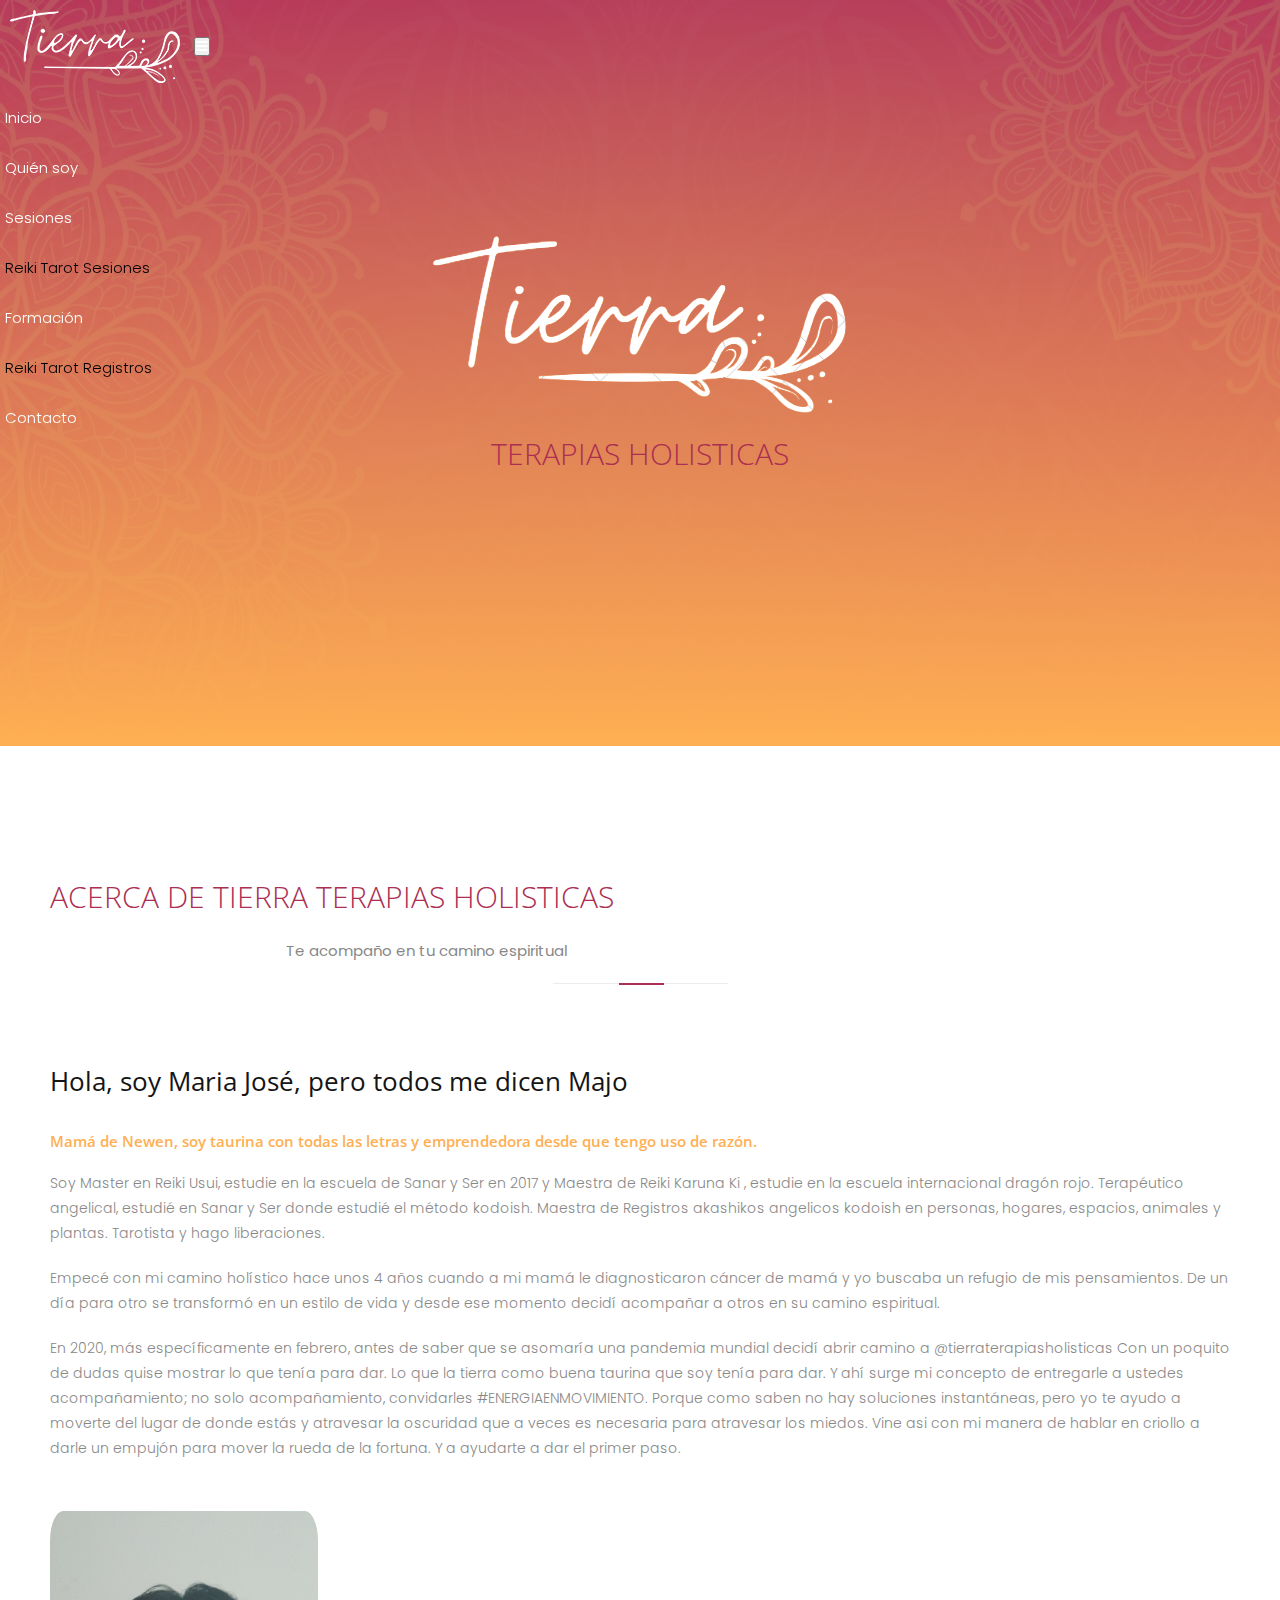
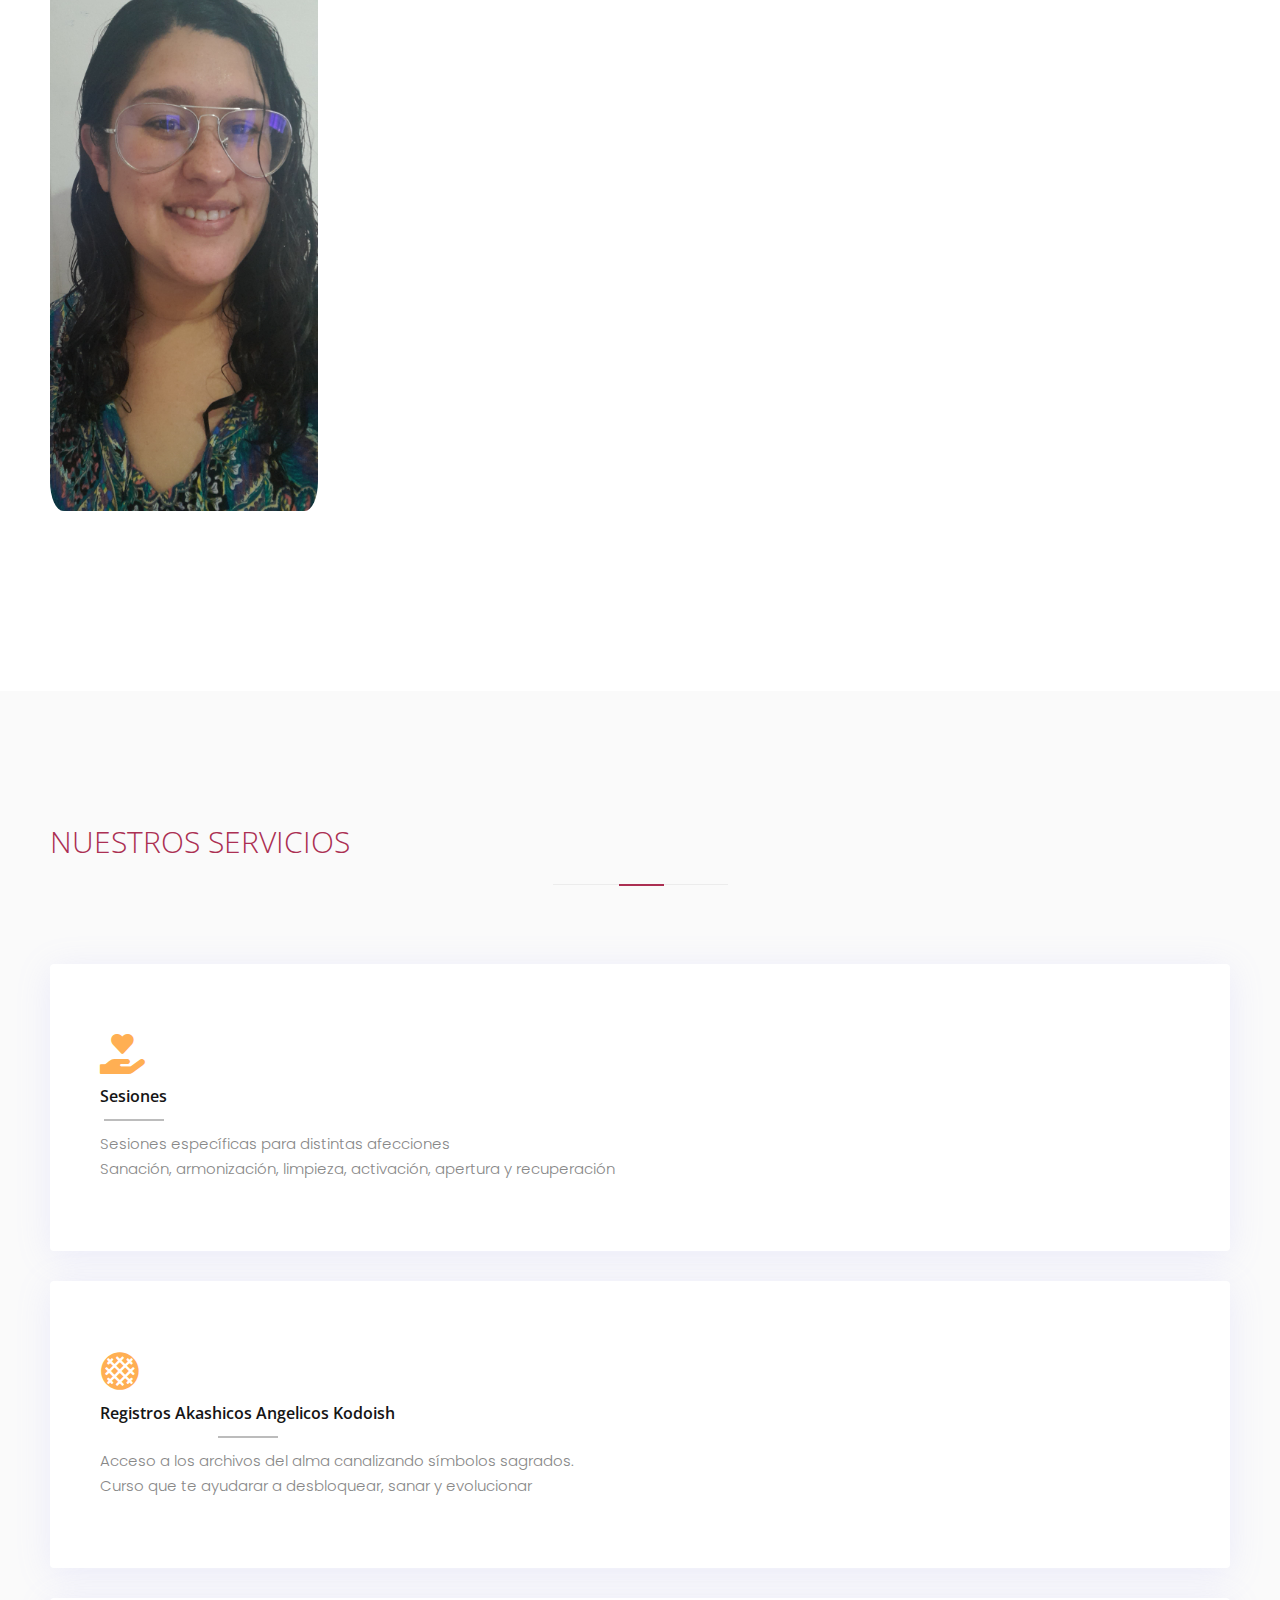
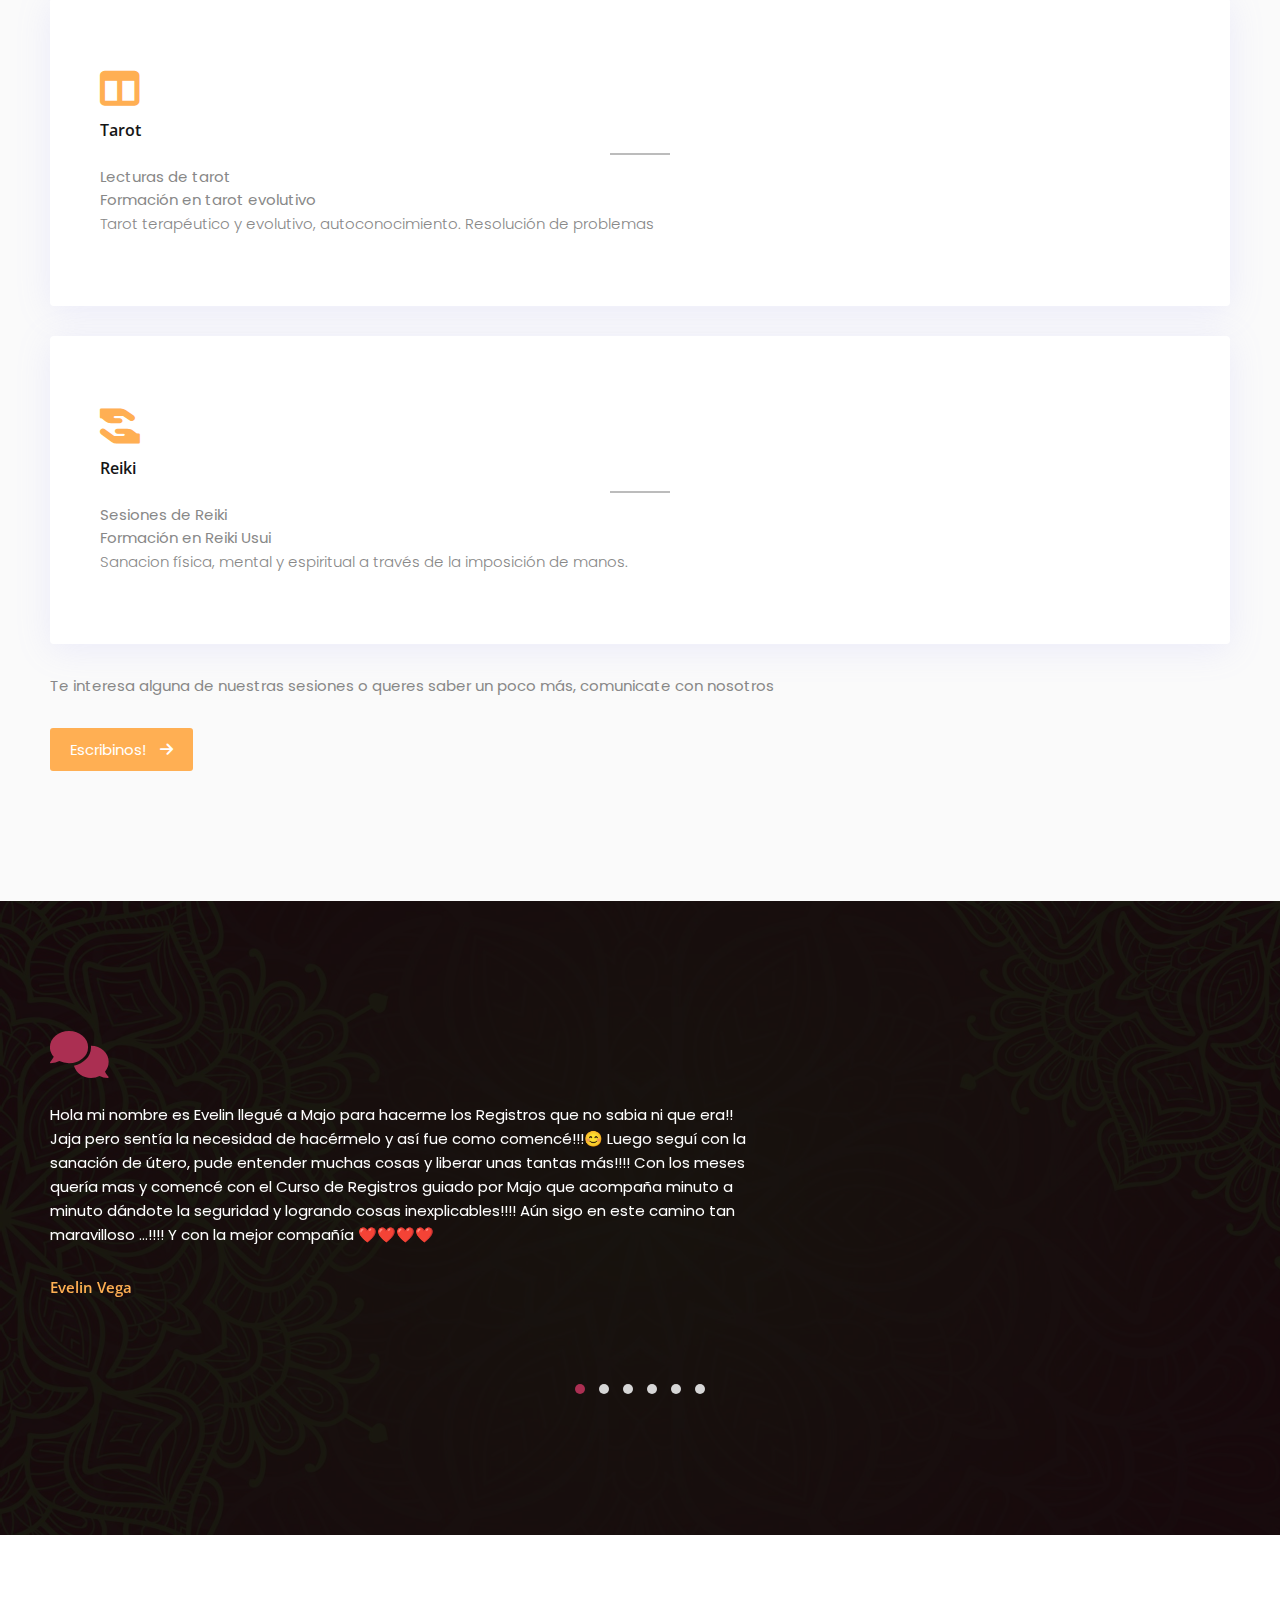
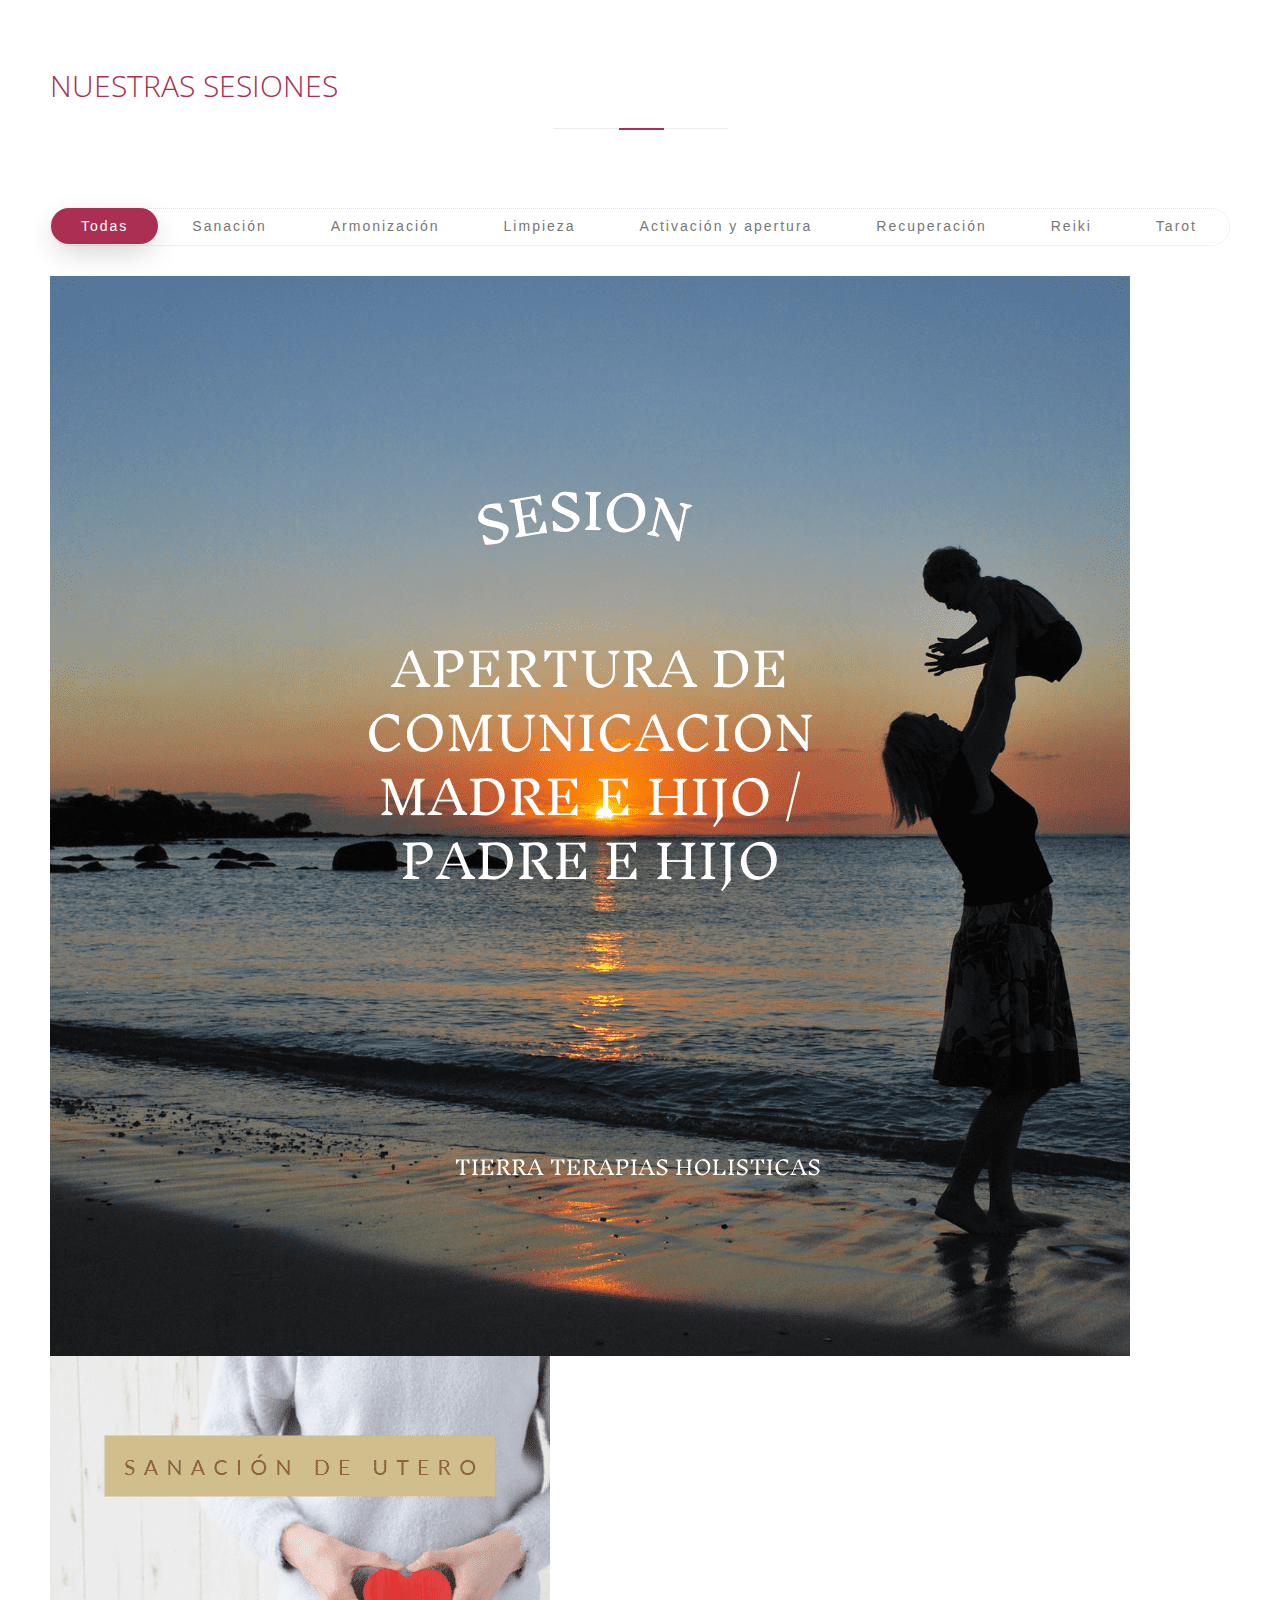
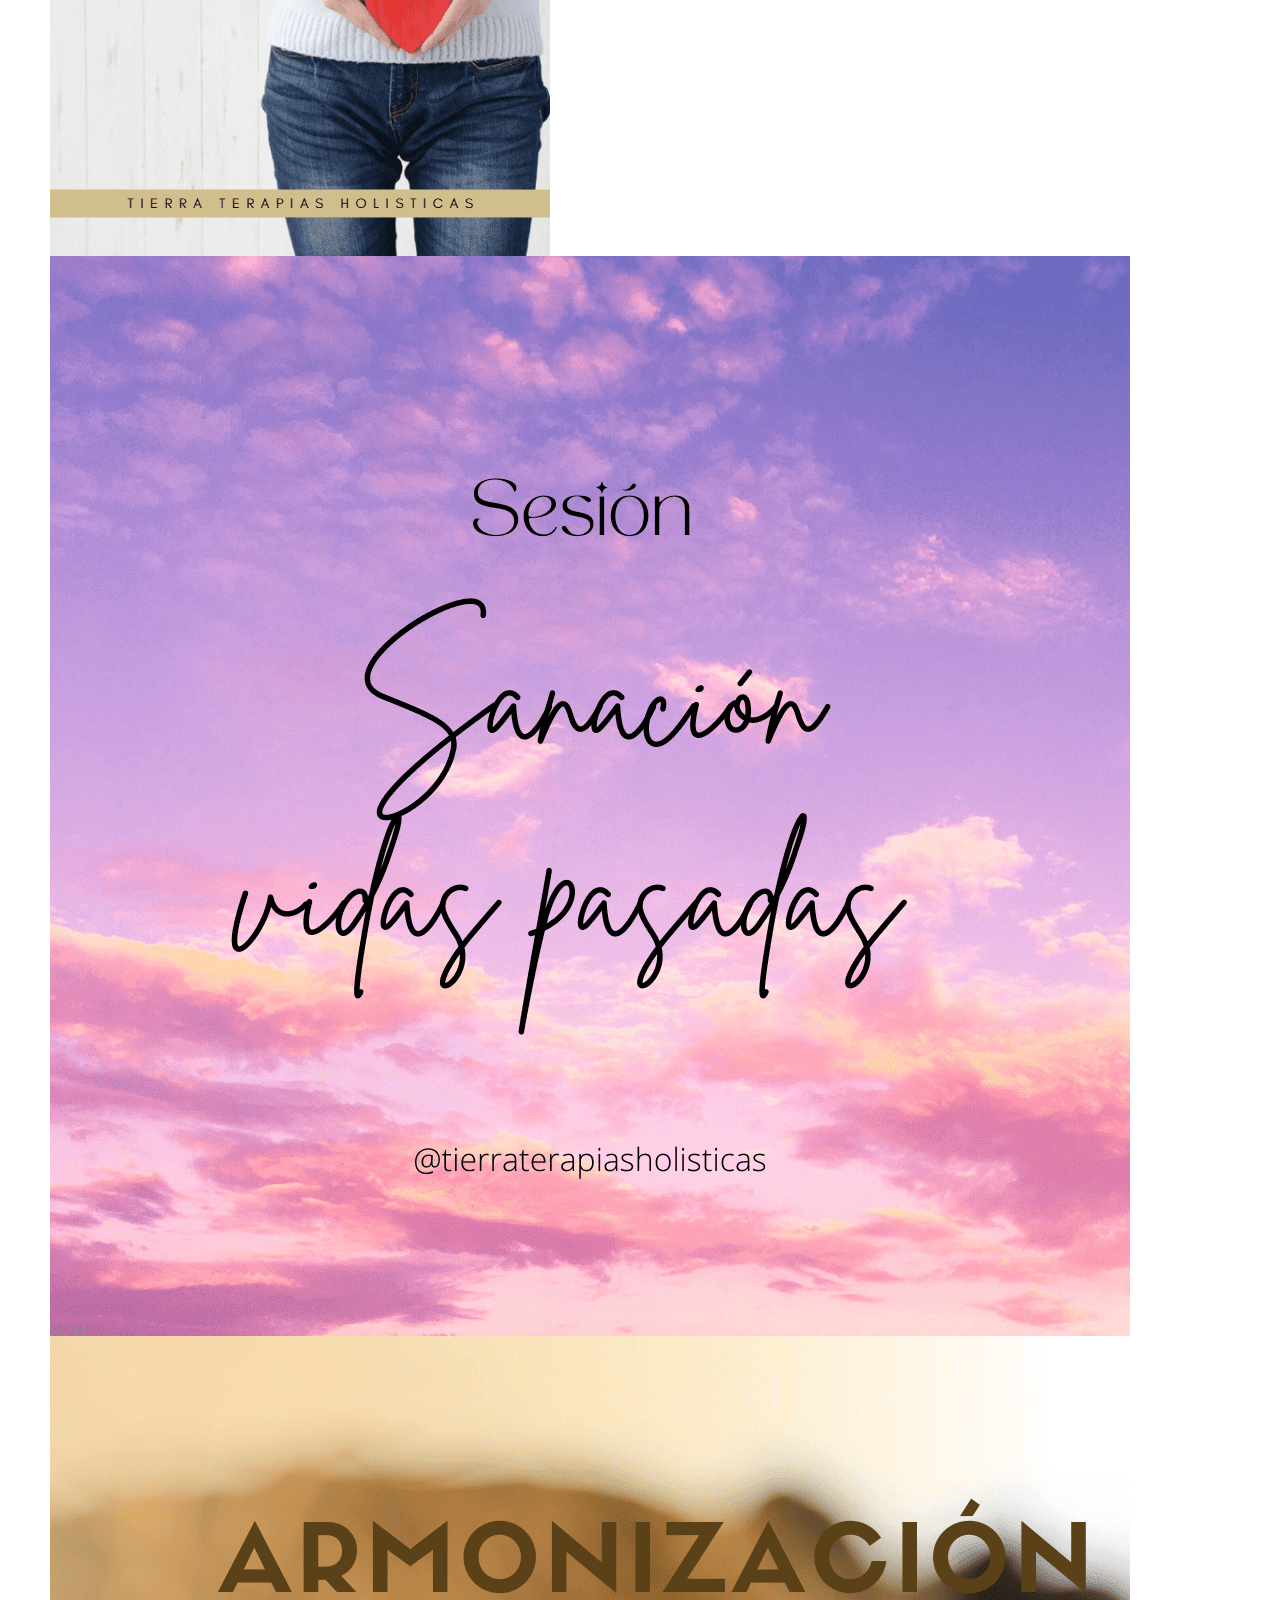
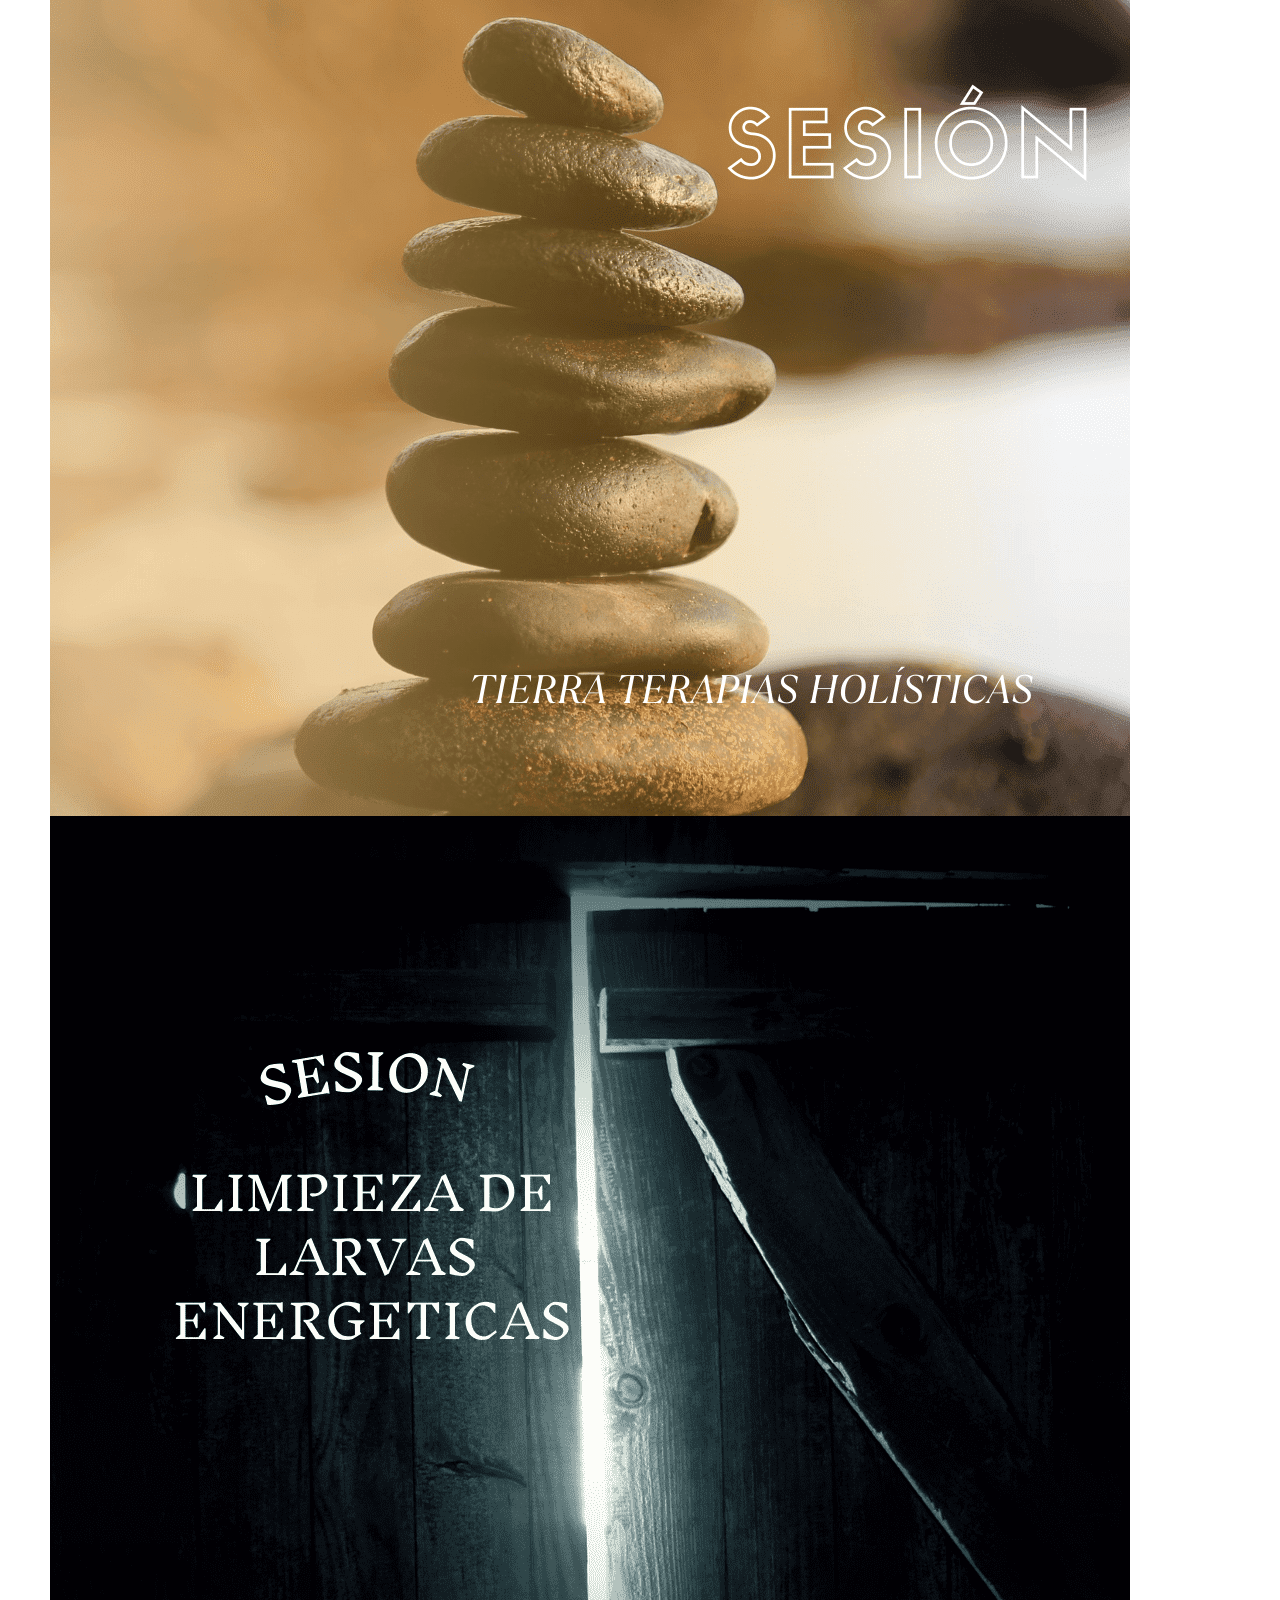
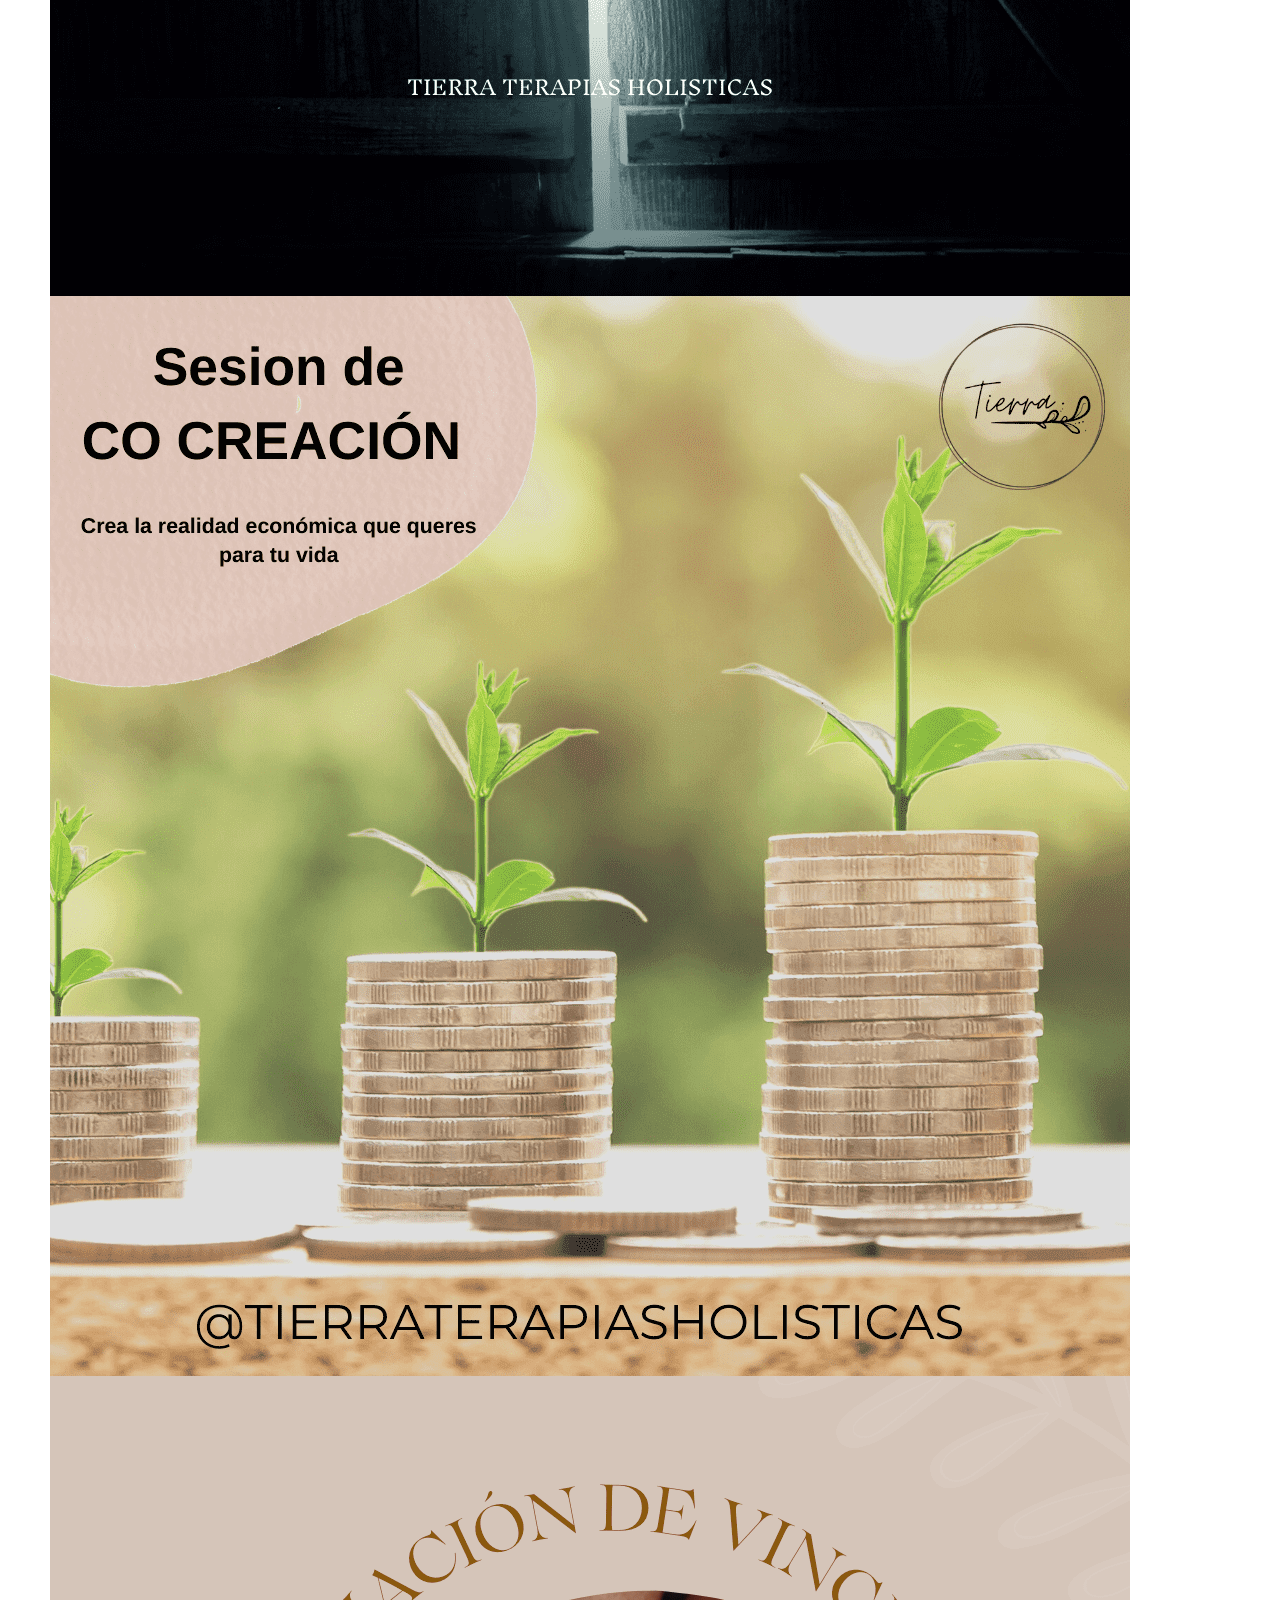
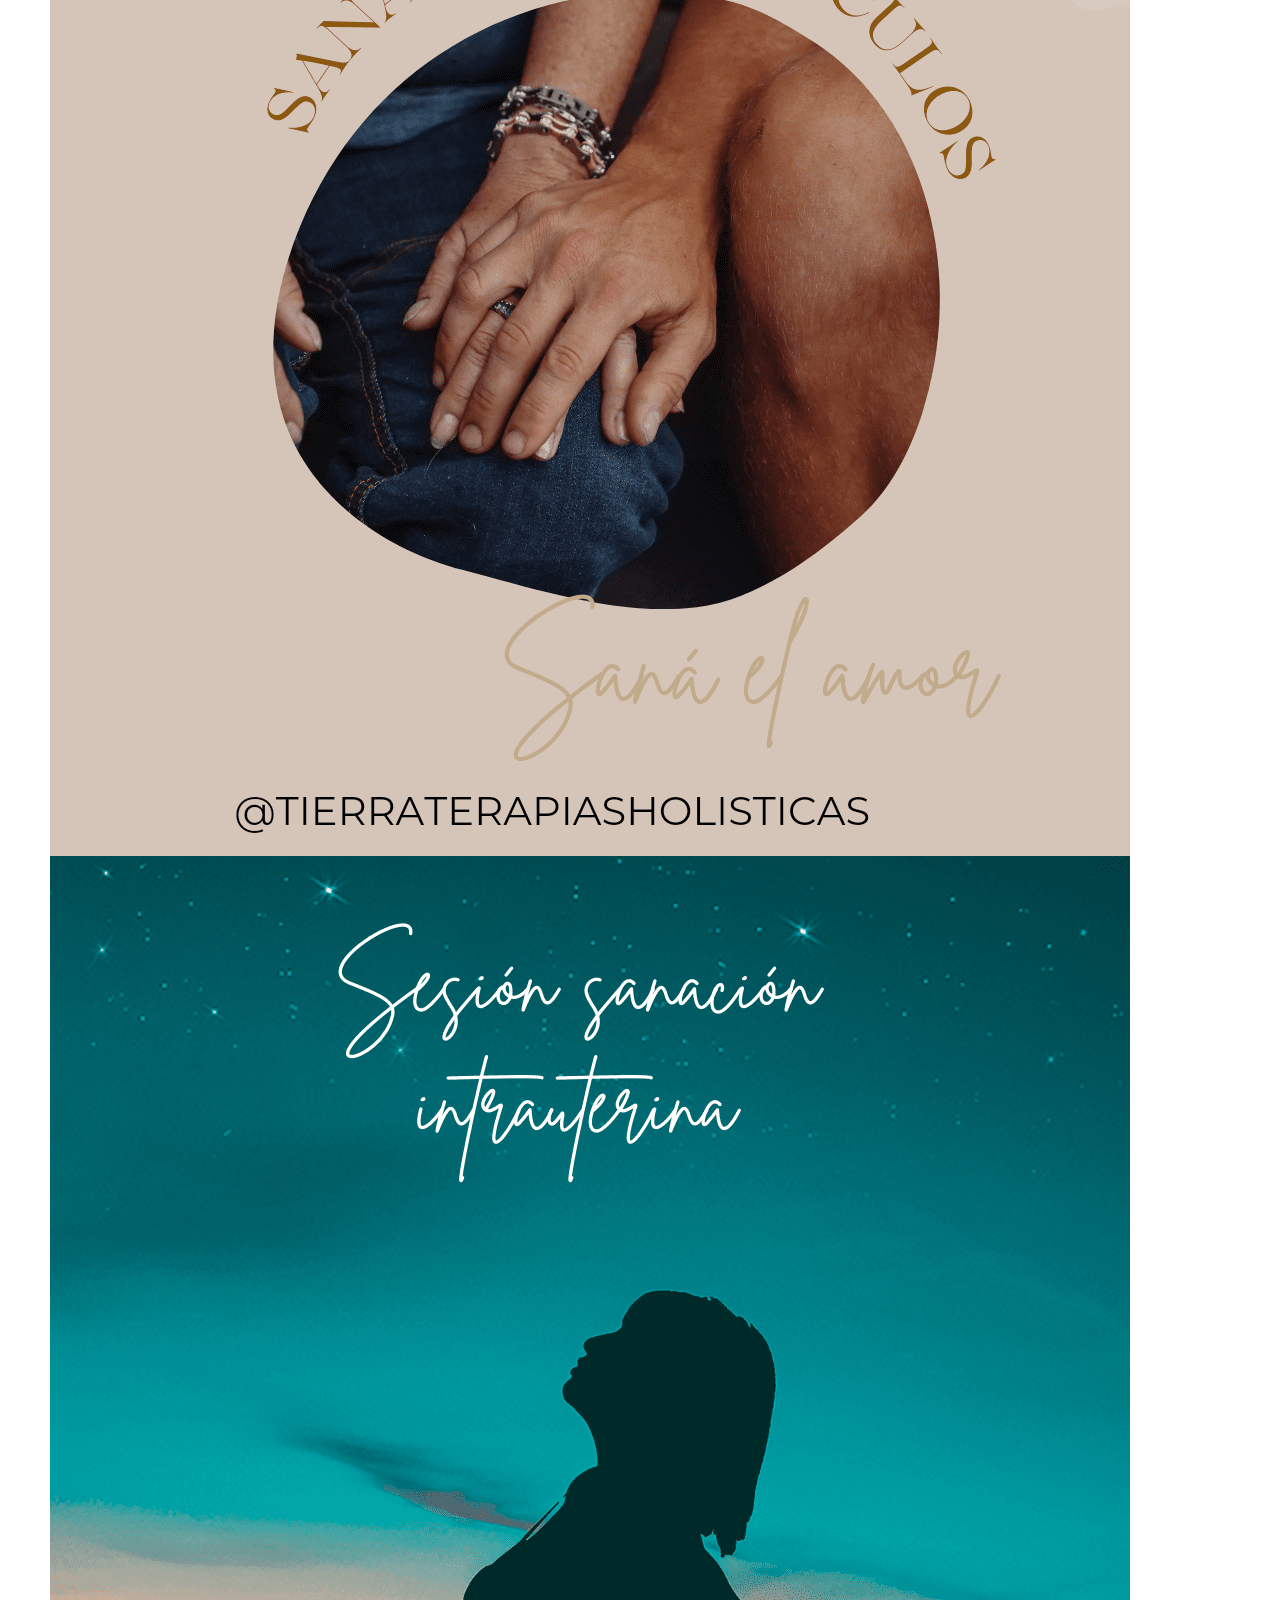
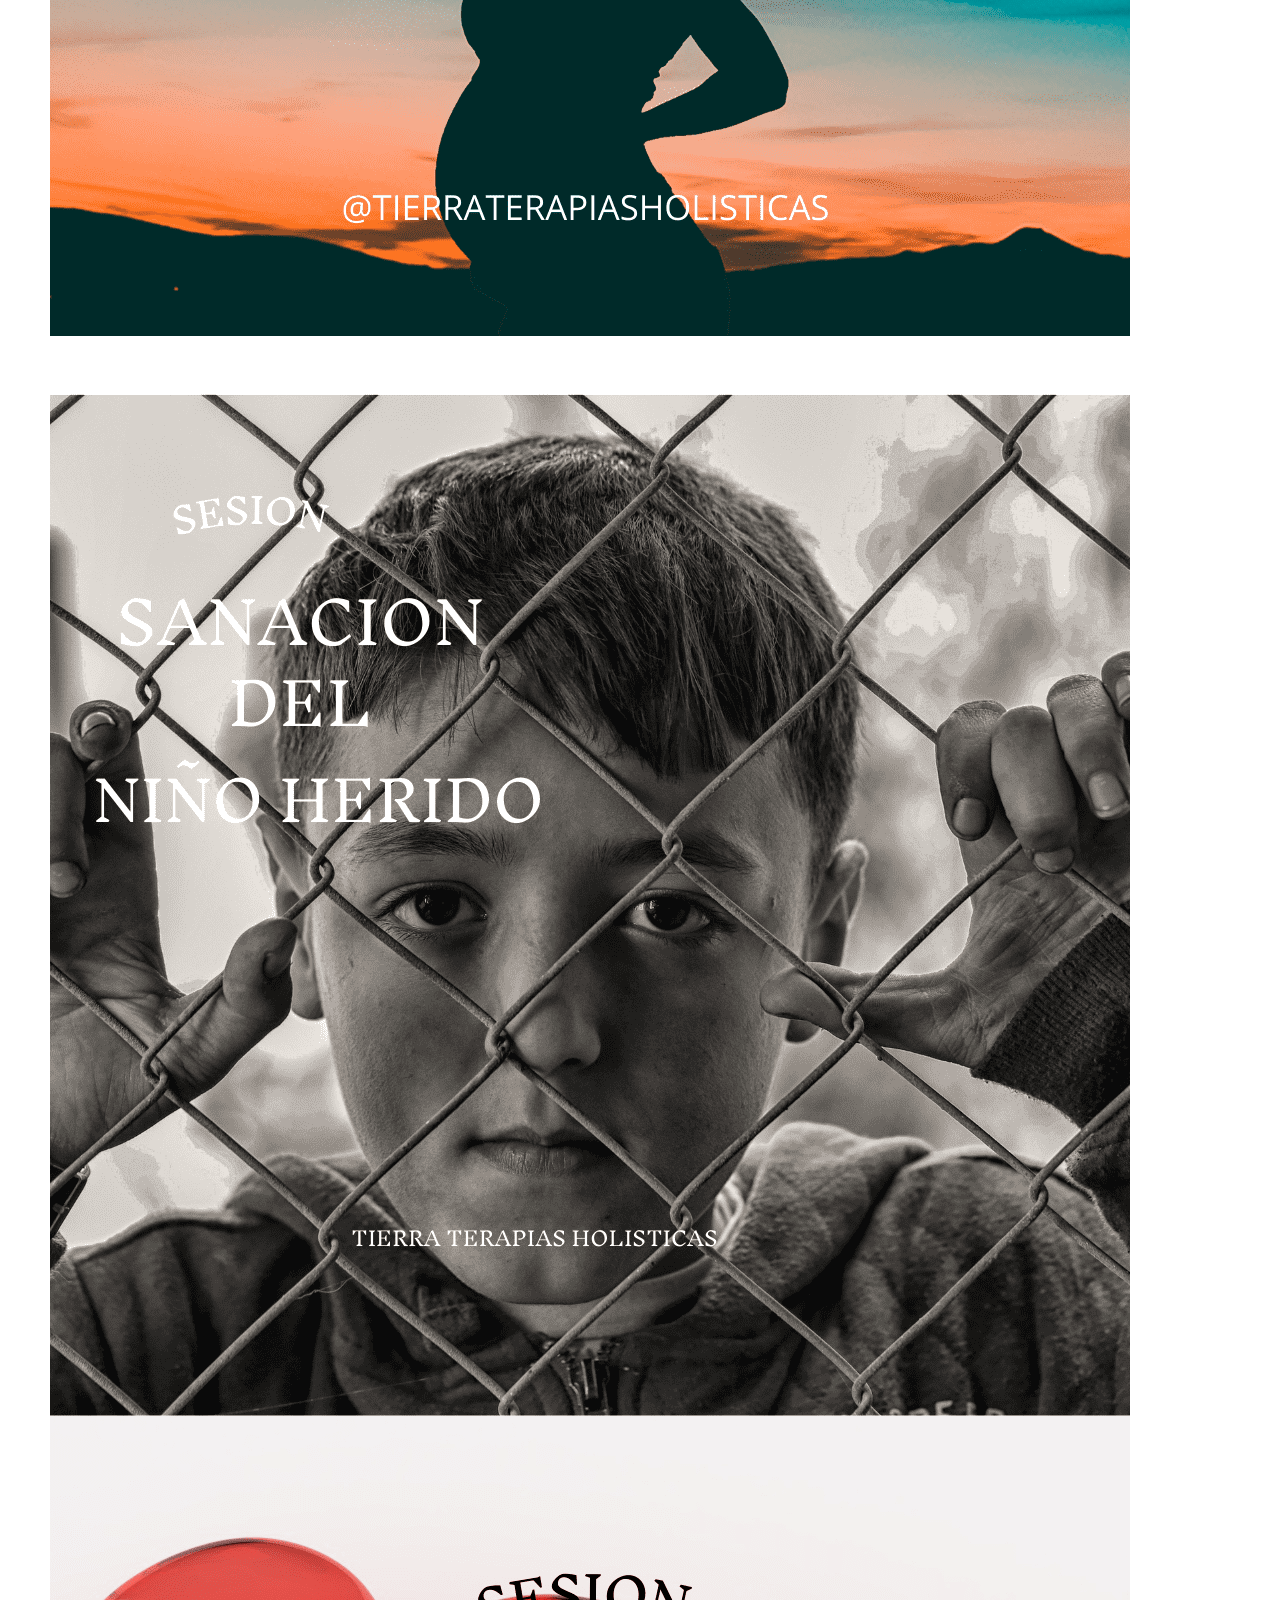
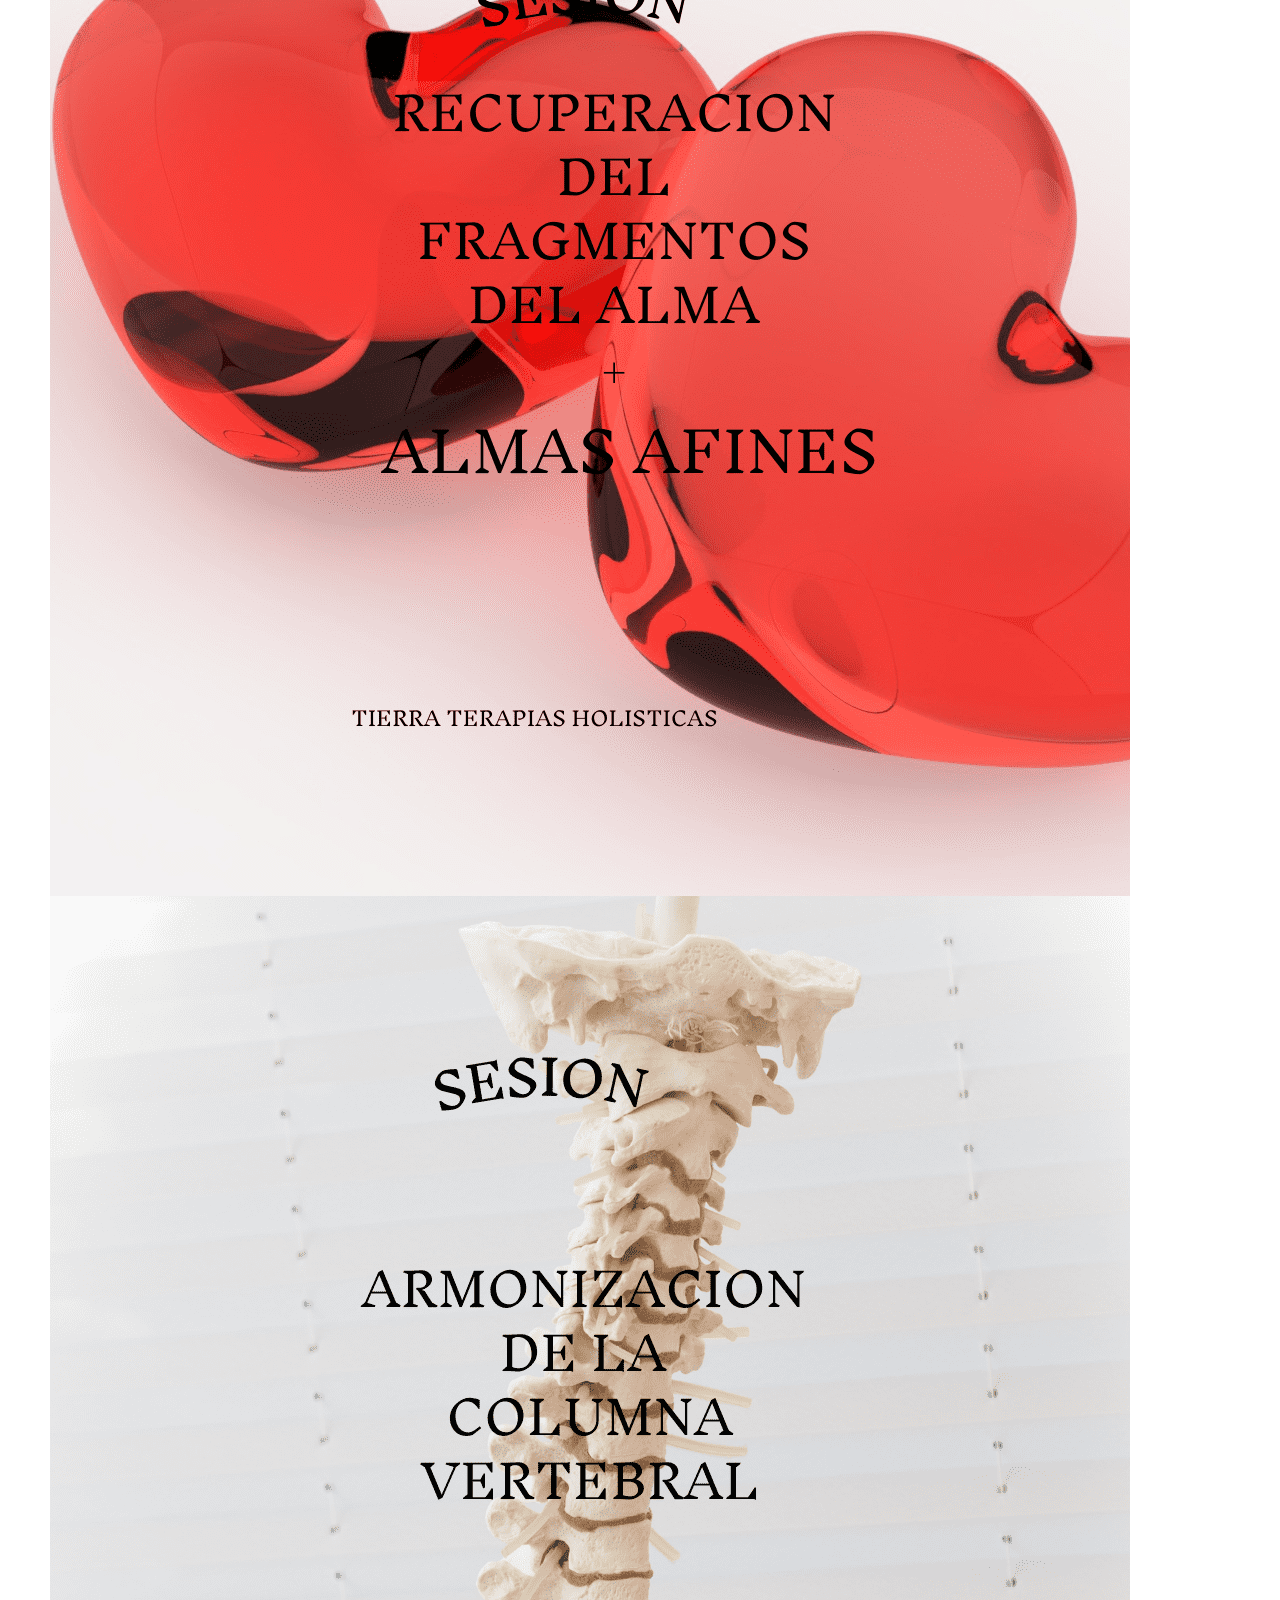
==== commit c982a639: "fixes en links y agregado de imgs en galeria" ====
--- a/index.html
+++ b/index.html
@@ -140,7 +140,7 @@
           <!-- <i class="fa-brands fa-studiovinari"></i> -->
           <div class="icon"> <i class="fa-solid fa-stroopwafel"></i> </div>
           <div class="icon-text">
-            <a href="./pages/formacion.html"><h4 class="title-box">Registros Akashicos Angelicos Kodoish</h4></a>
+            <a href="./pages/f-registros.html"><h4 class="title-box">Registros Akashicos Angelicos Kodoish</h4></a>
             <p>Acceso a los archivos del alma canalizando símbolos sagrados.</p>
             <p>Curso que te ayudarar a desbloquear, sanar y evolucionar</p> 
           </div>
@@ -152,10 +152,10 @@
           <div class="icon-text">
             <h4 class="title-box">Tarot</h4>
             <ul>
-              <li><a href="./pages/terapias.html">Lecturas de tarot</a></li>
-              <li><a href="./pages/formacion.html">Formación en tarot terapéutico</a></li>
+              <li><a href="./pages/tarot.html">Lecturas de tarot</a></li>
+              <li><a href="./pages/f-tarot.html">Formación en tarot evolutivo</a></li>
             </ul>
-            <p>Tarot terapéutico, autoconocimiento. Resolución de problemas</p>
+            <p>Tarot terapéutico y evolutivo, autoconocimiento. Resolución de problemas</p>
           </div>
         </div>
       </div>
@@ -165,8 +165,8 @@
           <div class="icon-text">
             <h4 class="title-box">Reiki</h4>
              <ul>
-              <li><a href="./pages/terapias.html">Sesiones de Reiki</a></li>
-              <li><a href="./pages/formacion.html">Formación en Reiki Usui</a></li>
+              <li><a href="./pages/reiki.html">Sesiones de Reiki</a></li>
+              <li><a href="./pages/f-reiki.html">Formación en Reiki Usui</a></li>
             </ul>
             <p>Sanacion física, mental y espiritual a través de la imposición de manos.</p>
           </div>
@@ -259,7 +259,6 @@
     <div class="row">
       <div class="col-lg-12 section-title text-center">
         <h3><a href="pages/terapias.html">Nuestras sesiones</a></h3>
-        <p>Vestibulum elementum dui tempus dolor gravida, vel mattis erat fermentum.</p>
         <span class="section-title-line"></span> </div>
       <div class="filtering text-center mb-30">
         <button type="button" data-filter='*' class="active">Todas</button>
@@ -268,6 +267,8 @@
         <button type="button" data-filter='.limpieza'>Limpieza</button>
         <button type="button" data-filter='.activacion-apertura'>Activación y apertura</button>
         <button type="button" data-filter='.recuperacion'>Recuperación</button>
+        <button type="button" data-filter='.reiki'>Reiki</button>
+        <button type="button" data-filter='.tarot'>Tarot</button>
       </div>
       <div class="gallery no-padding col-lg-12 col-sm-12">
         <div class="col-lg-4 col-sm-6 activacion-apertura no-padding">
@@ -375,7 +376,7 @@
               <div class="overlay-img">
                 <h4>Recuperación</h4>
                 <h6>Fragmentos del alma</h6>
-                <a href="pages/terapias.html#fragamentosAlma"></a>
+                <a href="pages/terapias.html#fragmentosAlma"></a>
               </div>
             </div>
           </div>
@@ -402,6 +403,17 @@
             </div>
           </div>
         </div>
+        <div class="col-lg-4 col-sm-6 reiki no-padding">
+          <div class="item-img"> <a class="single-image" href="images/sesiones-reiki.png"></a>
+            <div class="part-img"> <img src="images/sesiones-reiki.png" alt="imagen sesión reiki">
+              <div class="overlay-img">
+                <h4>Sesiones</h4>
+                <h6>Reiki y reiki Karuna</h6>
+                <a href="pages/reiki.html"></a>
+              </div>
+            </div>
+          </div>
+        </div>
         <div class="col-lg-4 col-sm-6 sanacion no-padding">
           <div class="item-img"> <a class="single-image" href="images/sesiones-sanacionAncestral.png"></a>
             <div class="part-img"> <img src="images/sesiones-sanacionAncestral.png" alt="imagen sesión sanación ancestral">
@@ -409,6 +421,17 @@
                 <h4>Sanación</h4>
                 <h6>Ancestral</h6>
                 <a href="pages/terapias.html#ancestral"></a>
+              </div>
+            </div>
+          </div>
+        </div>
+        <div class="col-lg-4 col-sm-6 tarot no-padding">
+          <div class="item-img"> <a class="single-image" href="images/sesiones-tarot.png"></a>
+            <div class="part-img"> <img src="images/sesiones-tarot.png" alt="imagen lectura tarot">
+              <div class="overlay-img">
+                <h4>Lecturas</h4>
+                <h6>Tarot</h6>
+                <a href="pages/tarot.html"></a>
               </div>
             </div>
           </div>
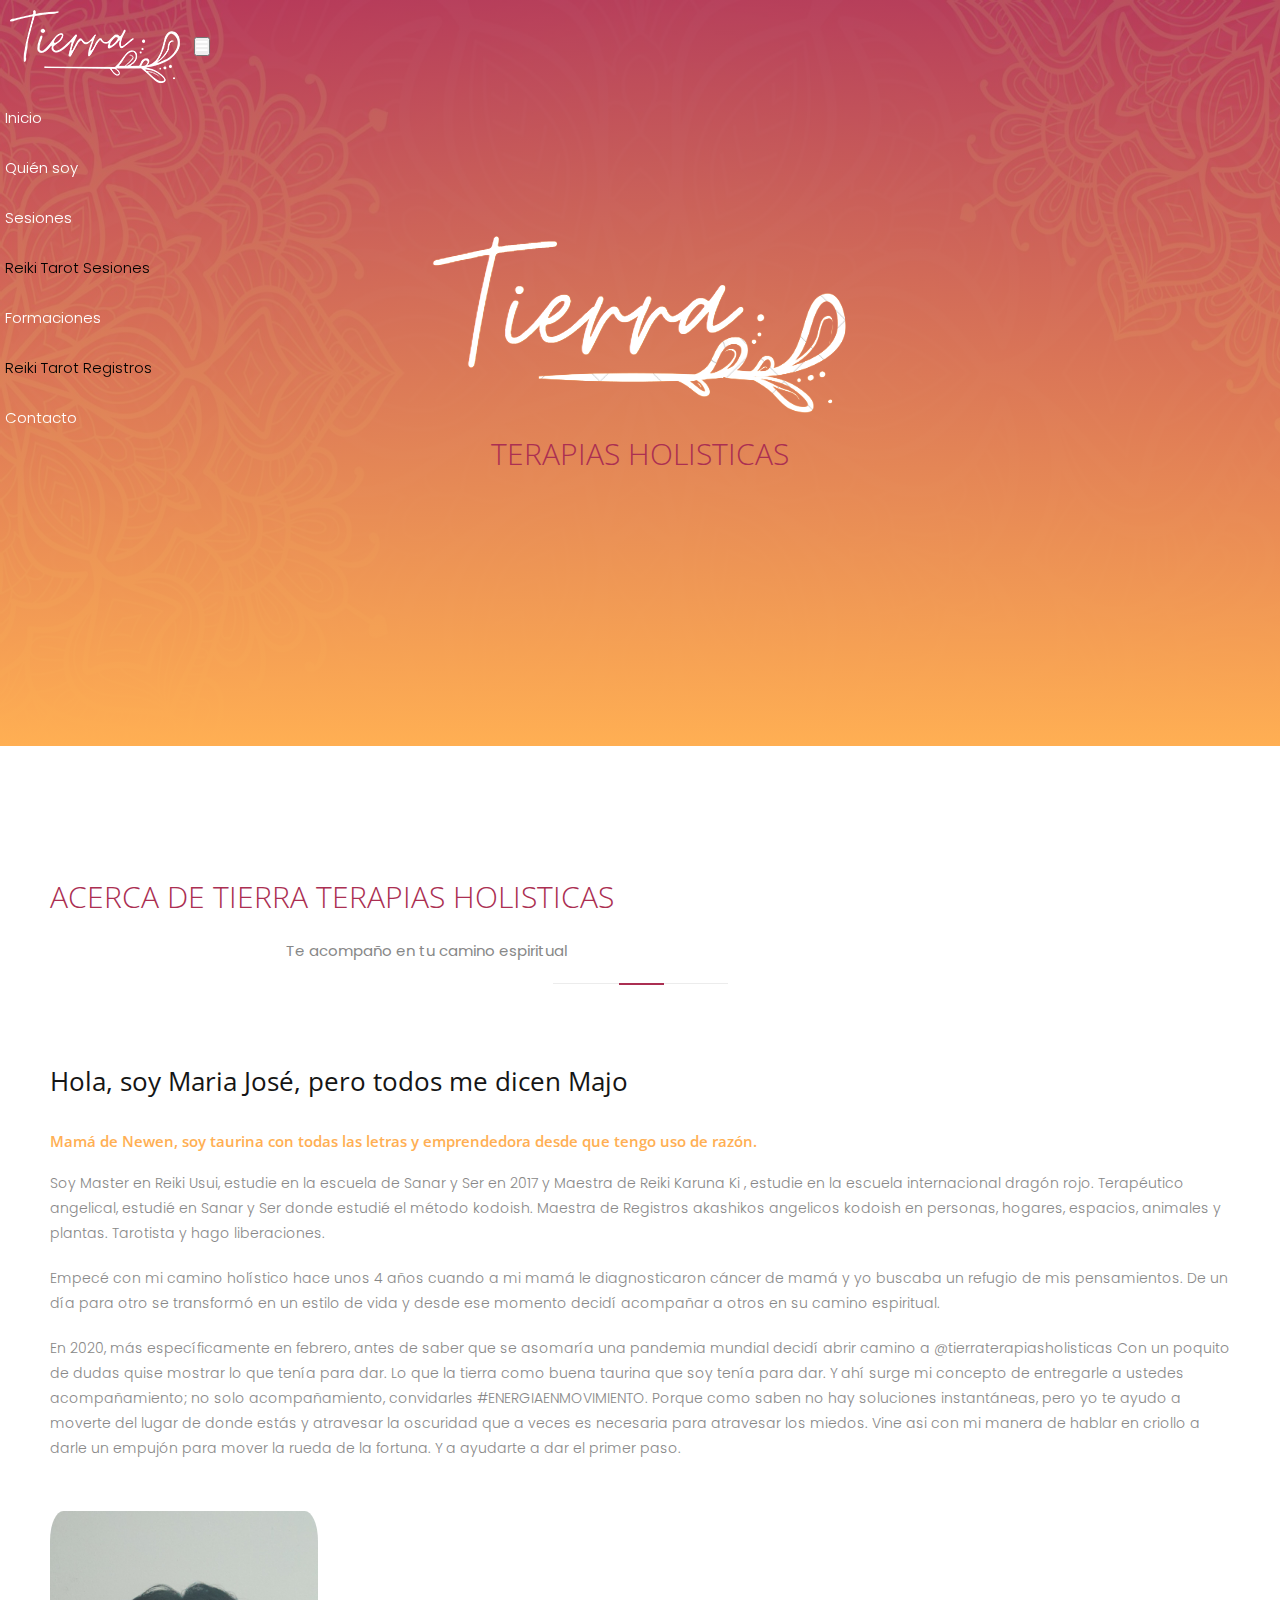
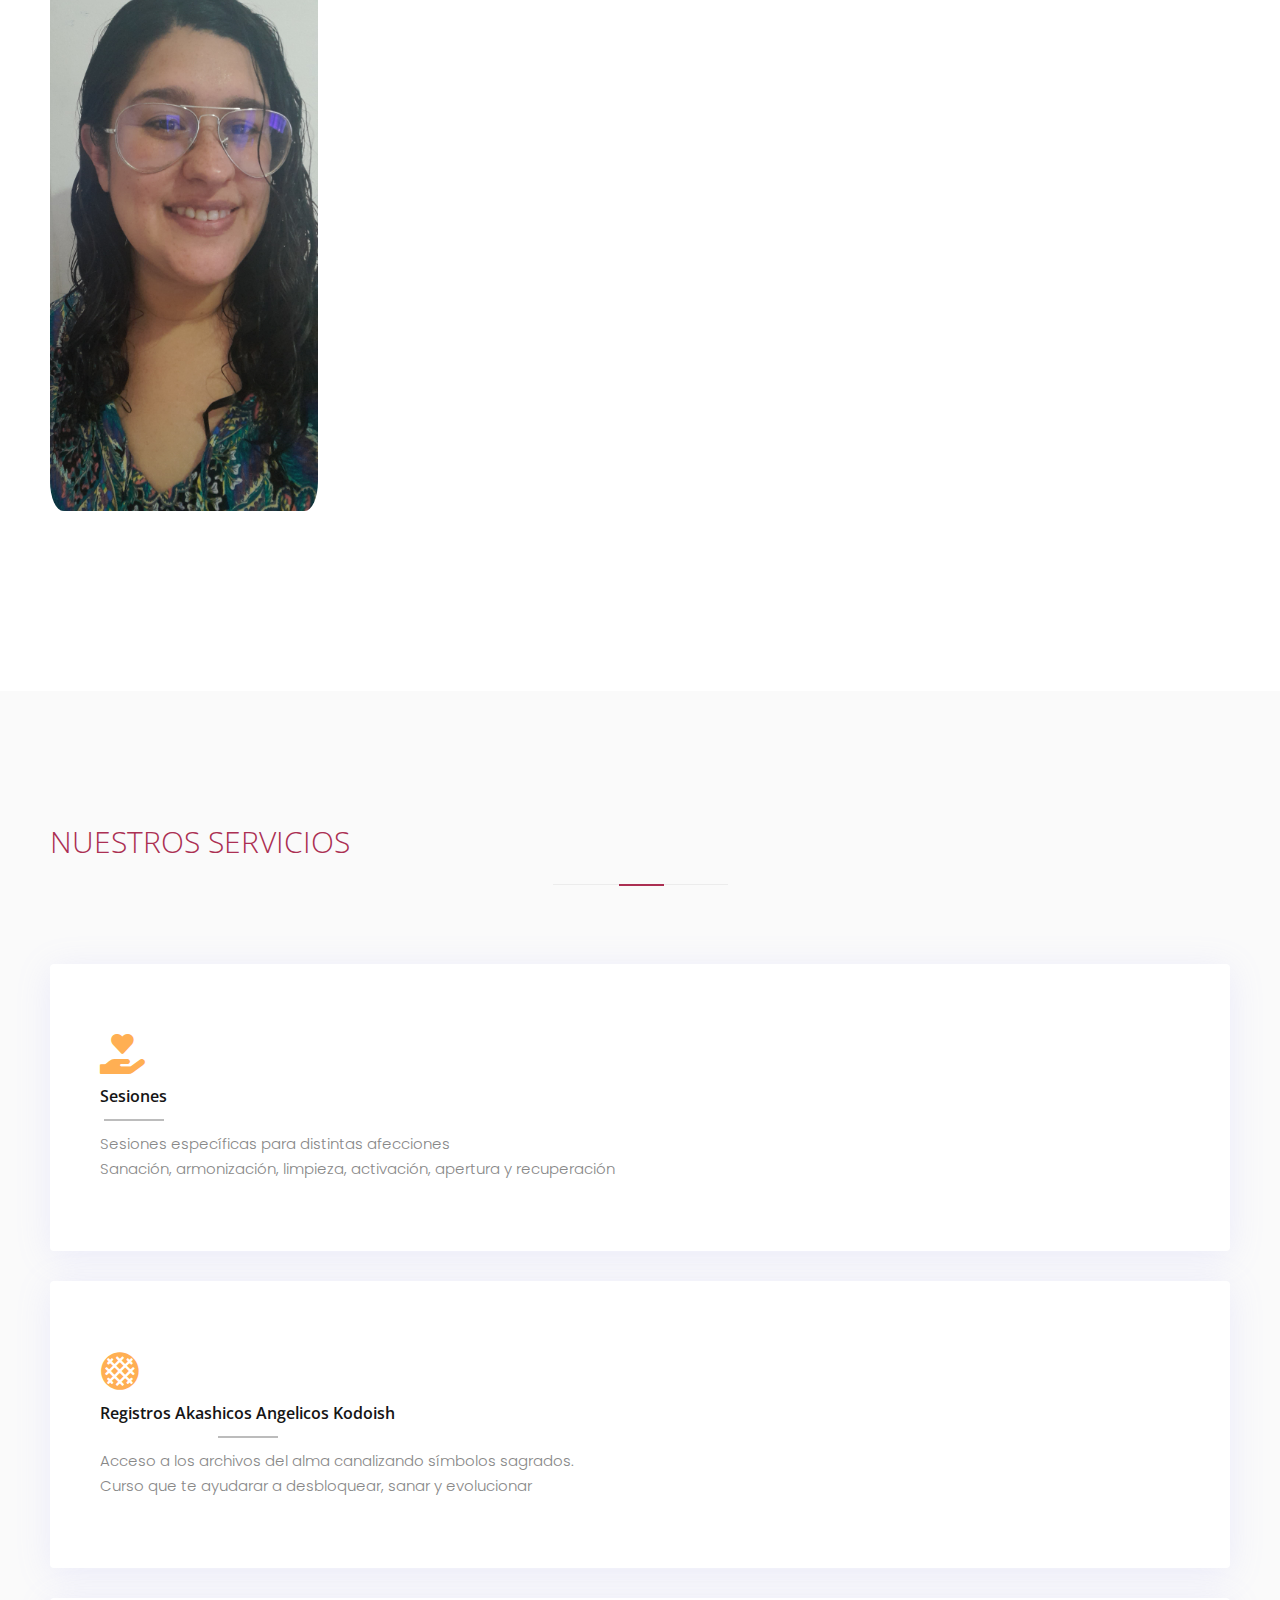
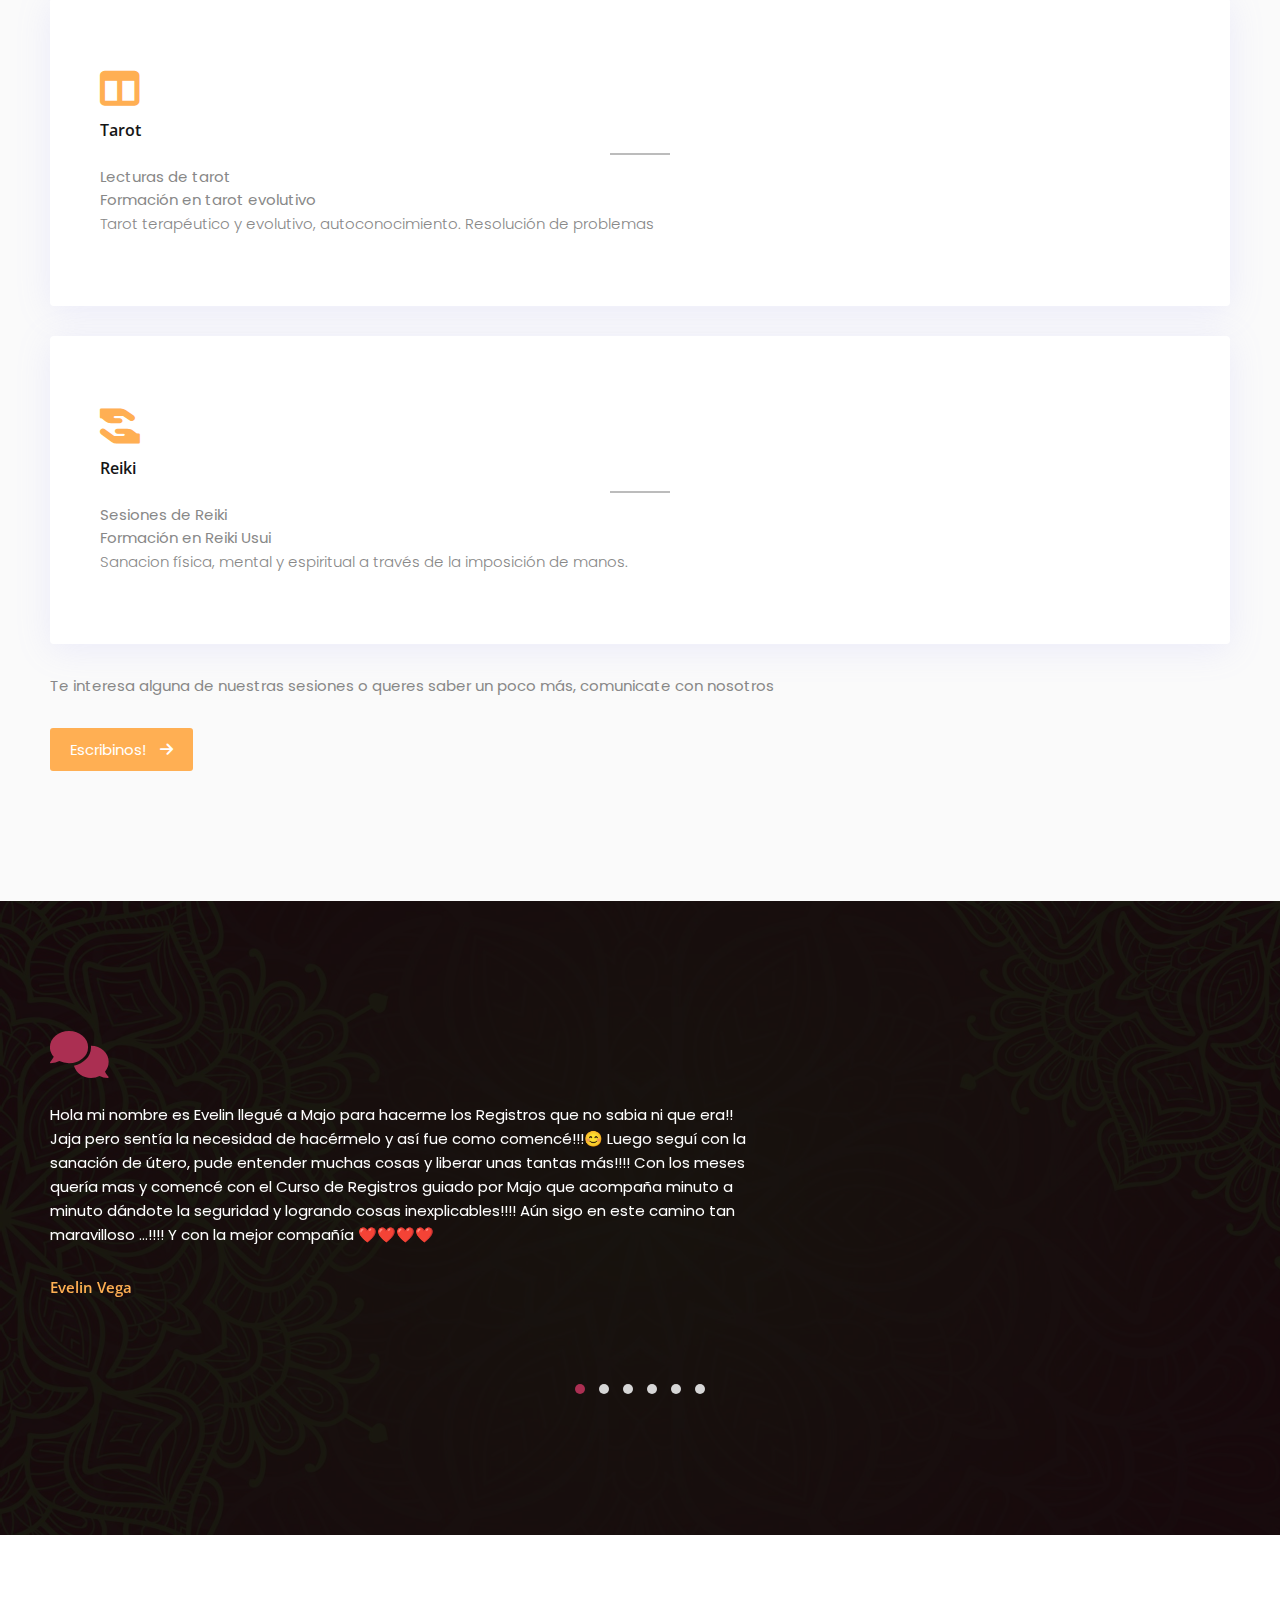
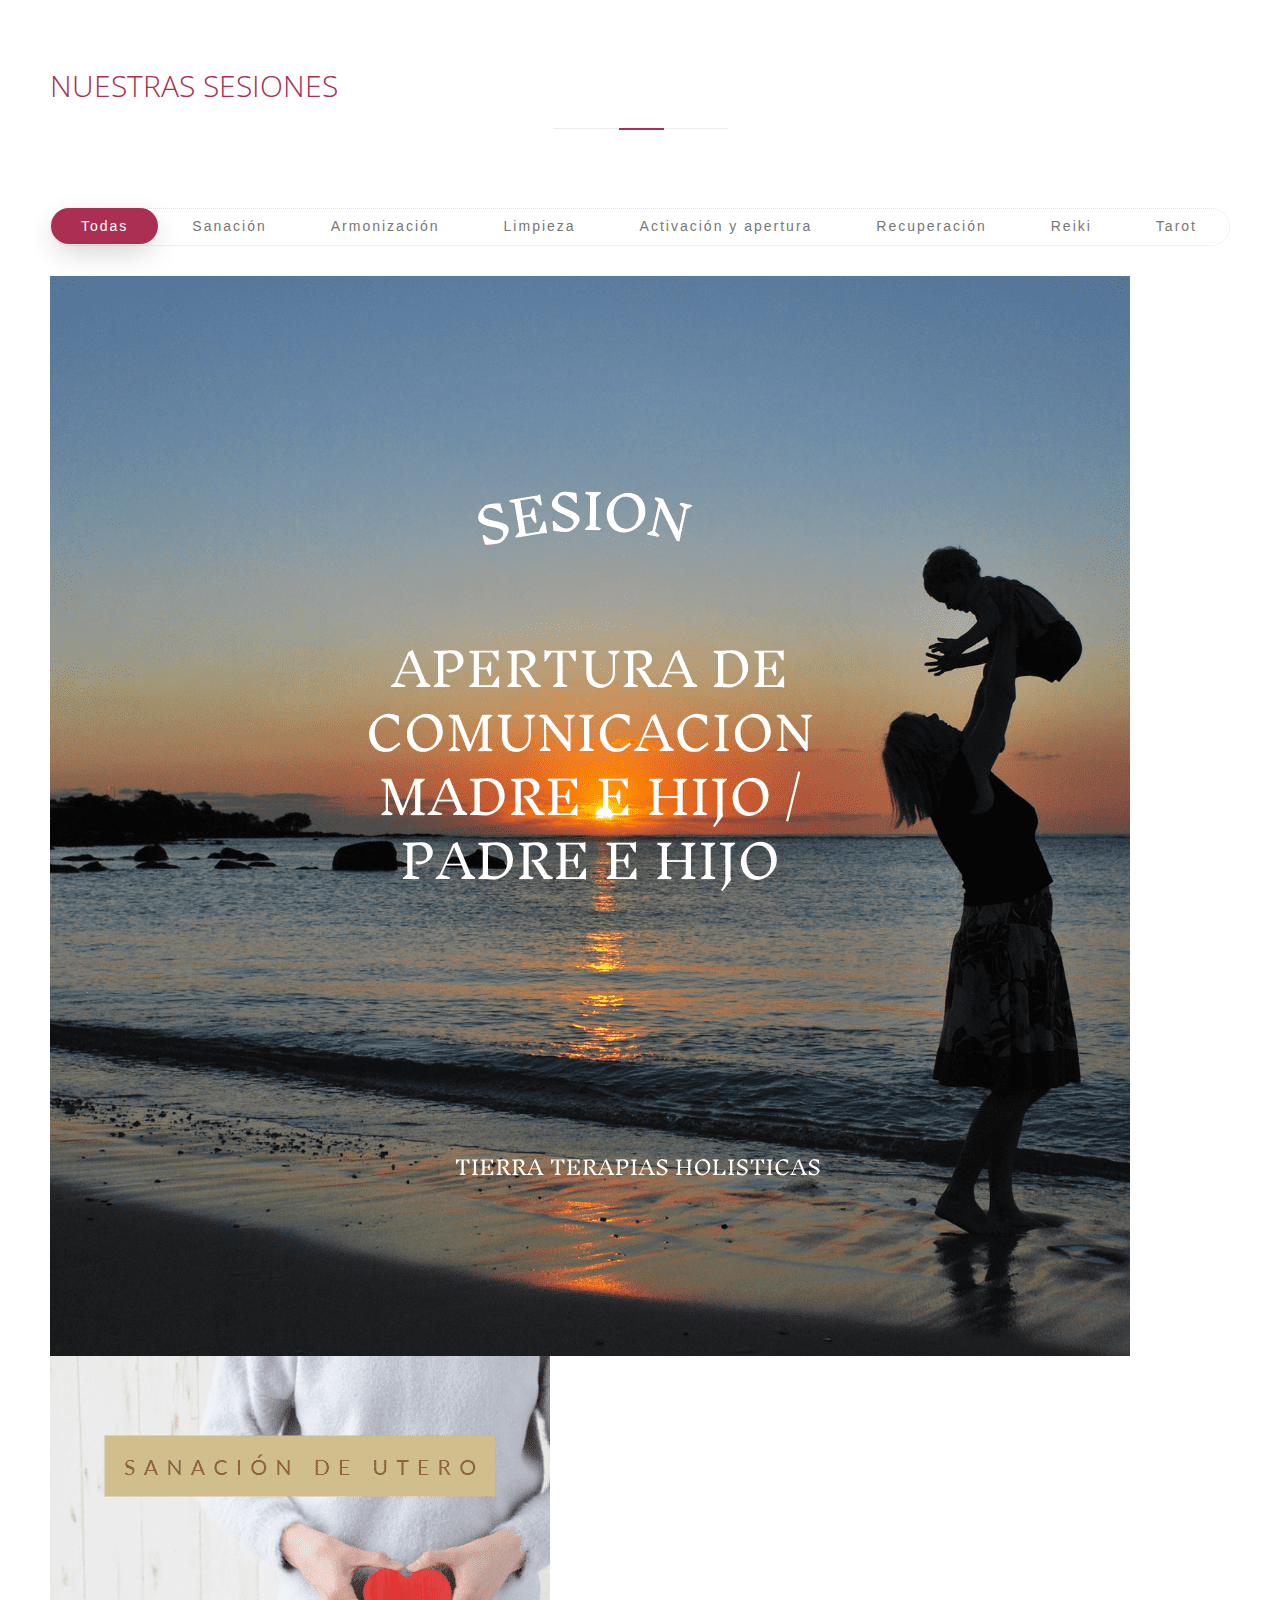
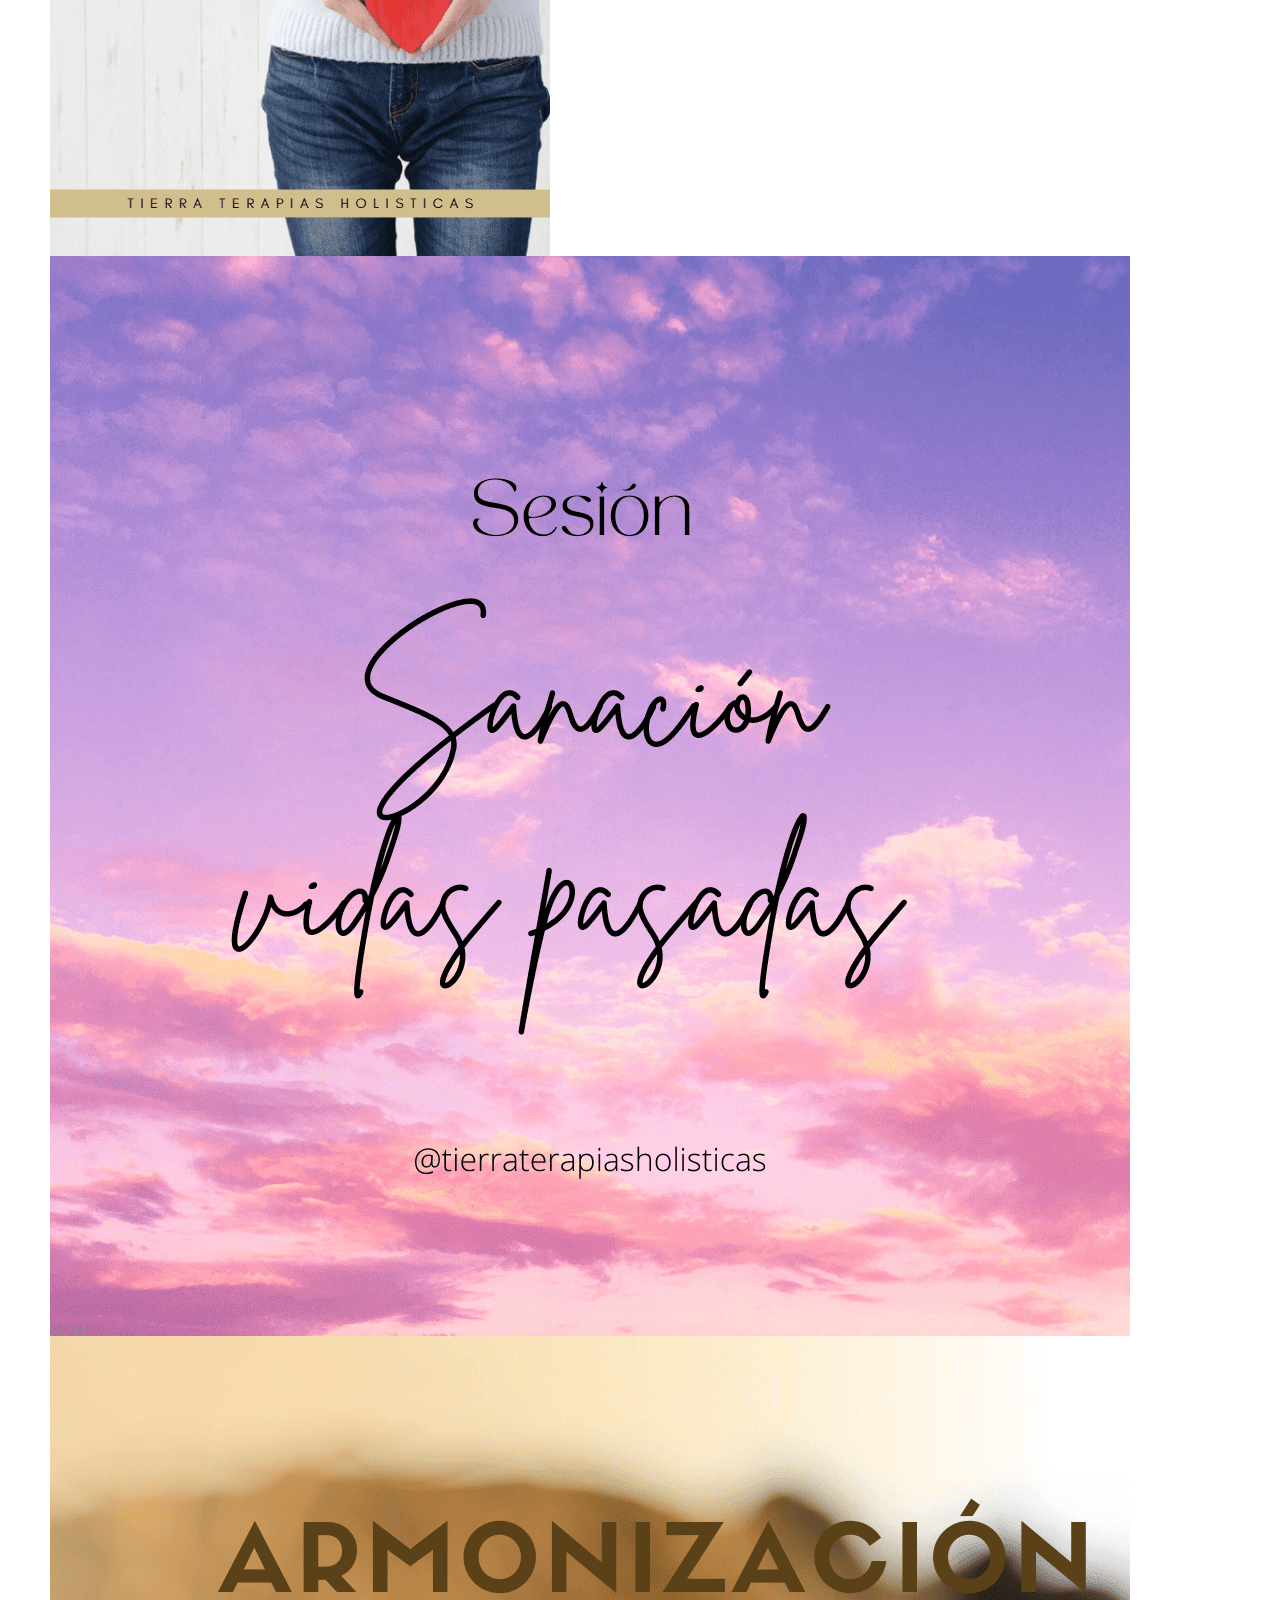
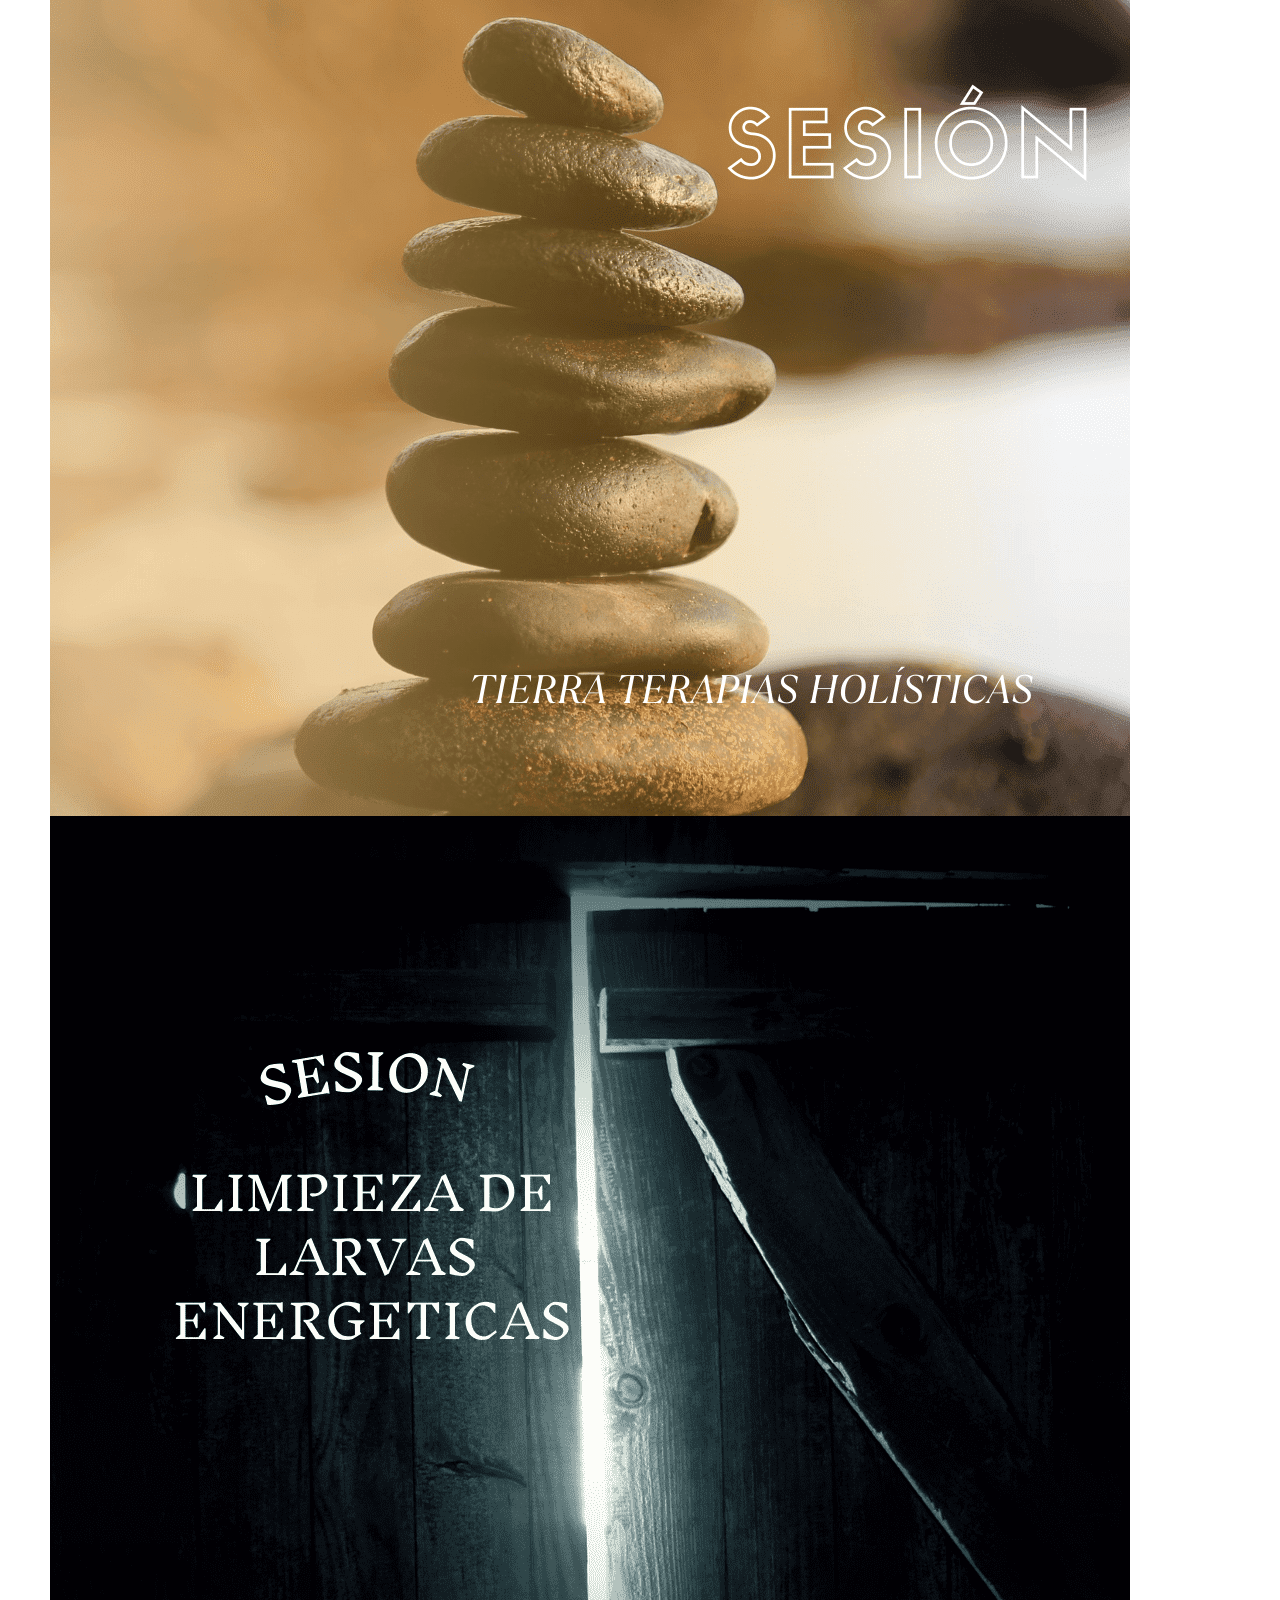
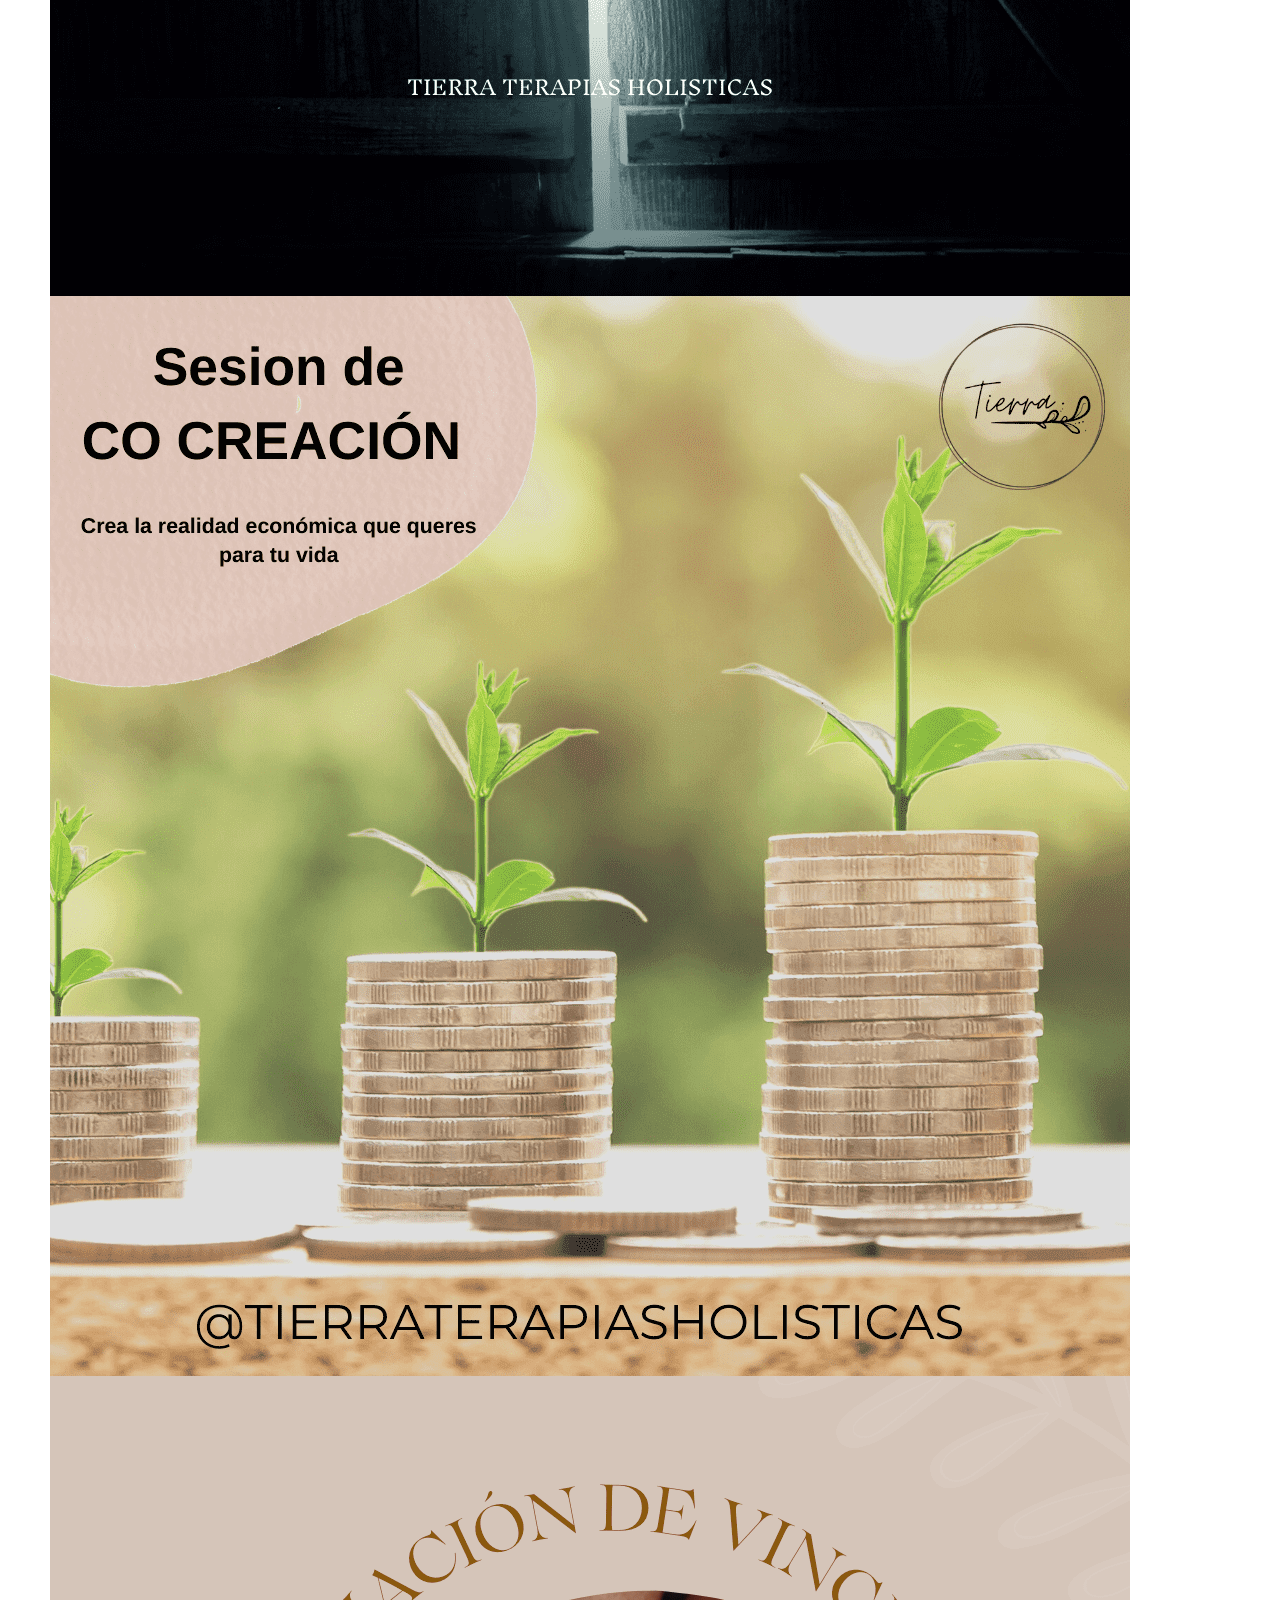
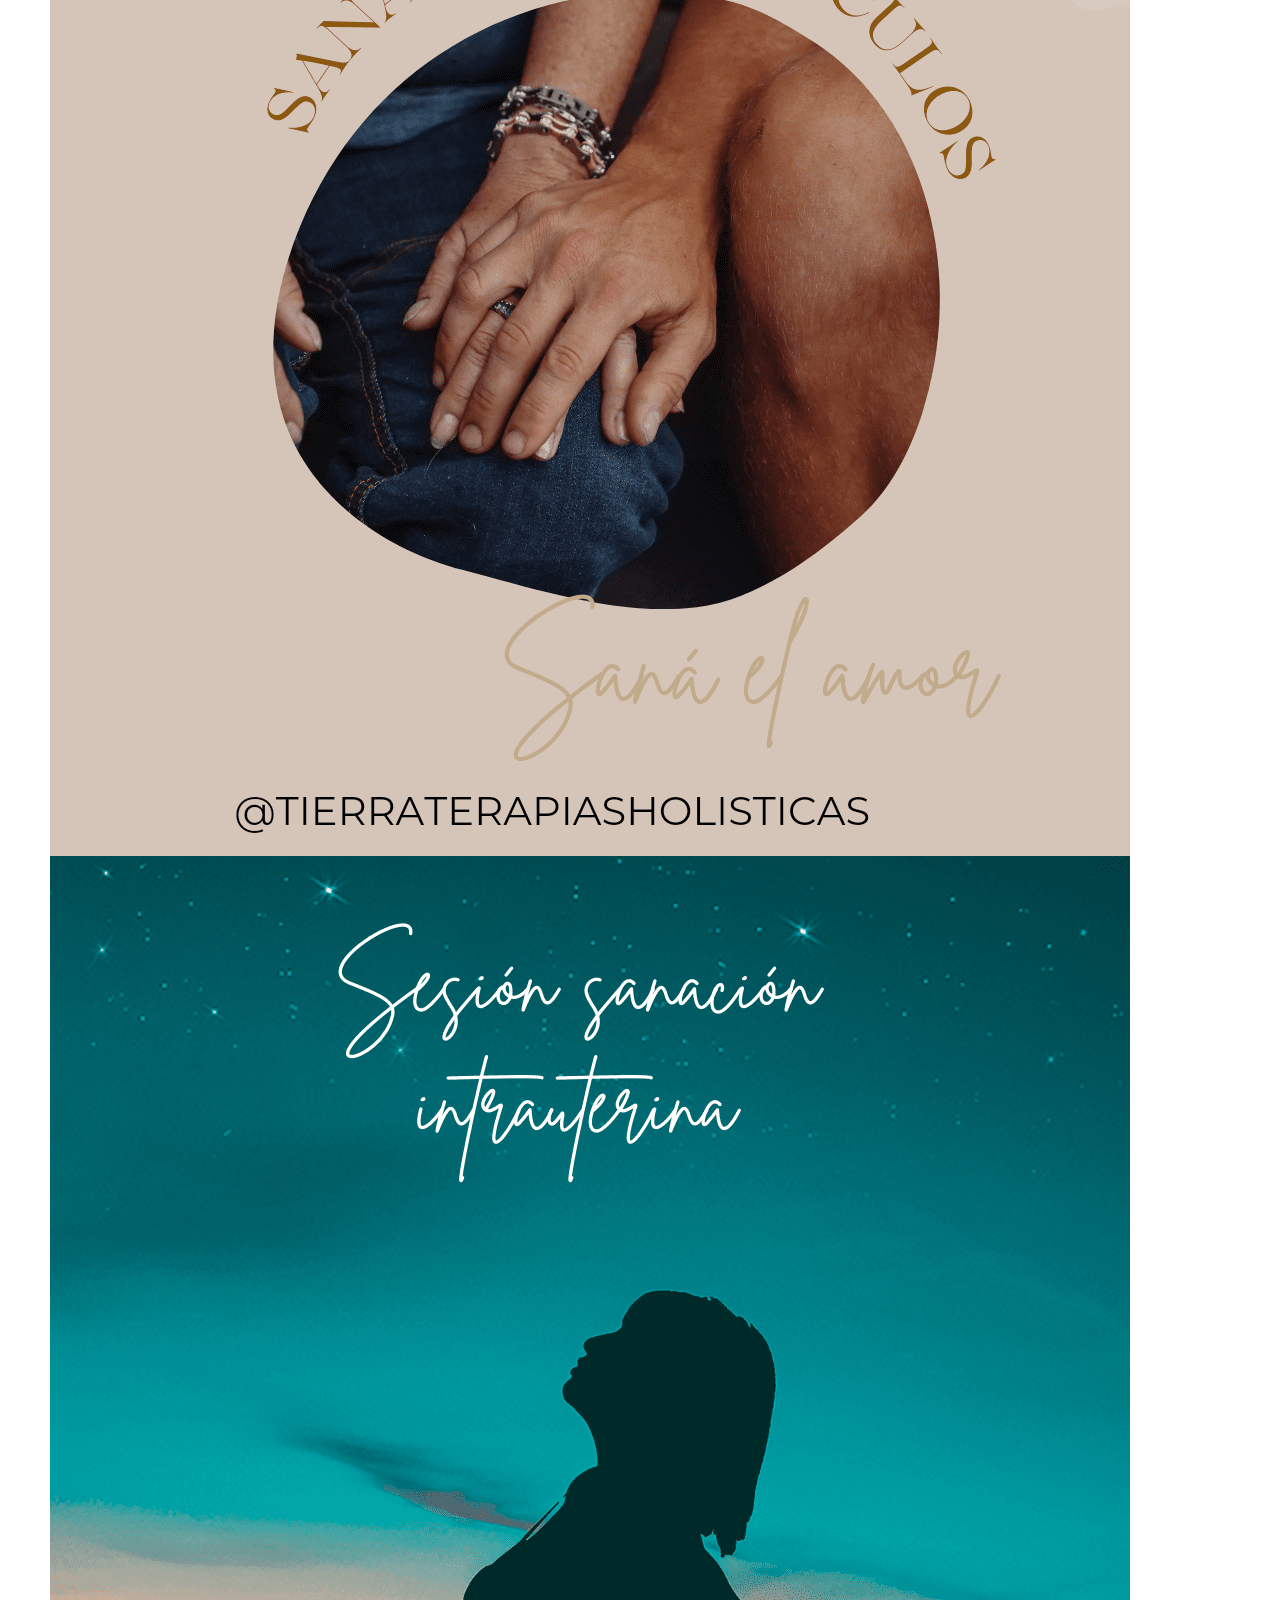
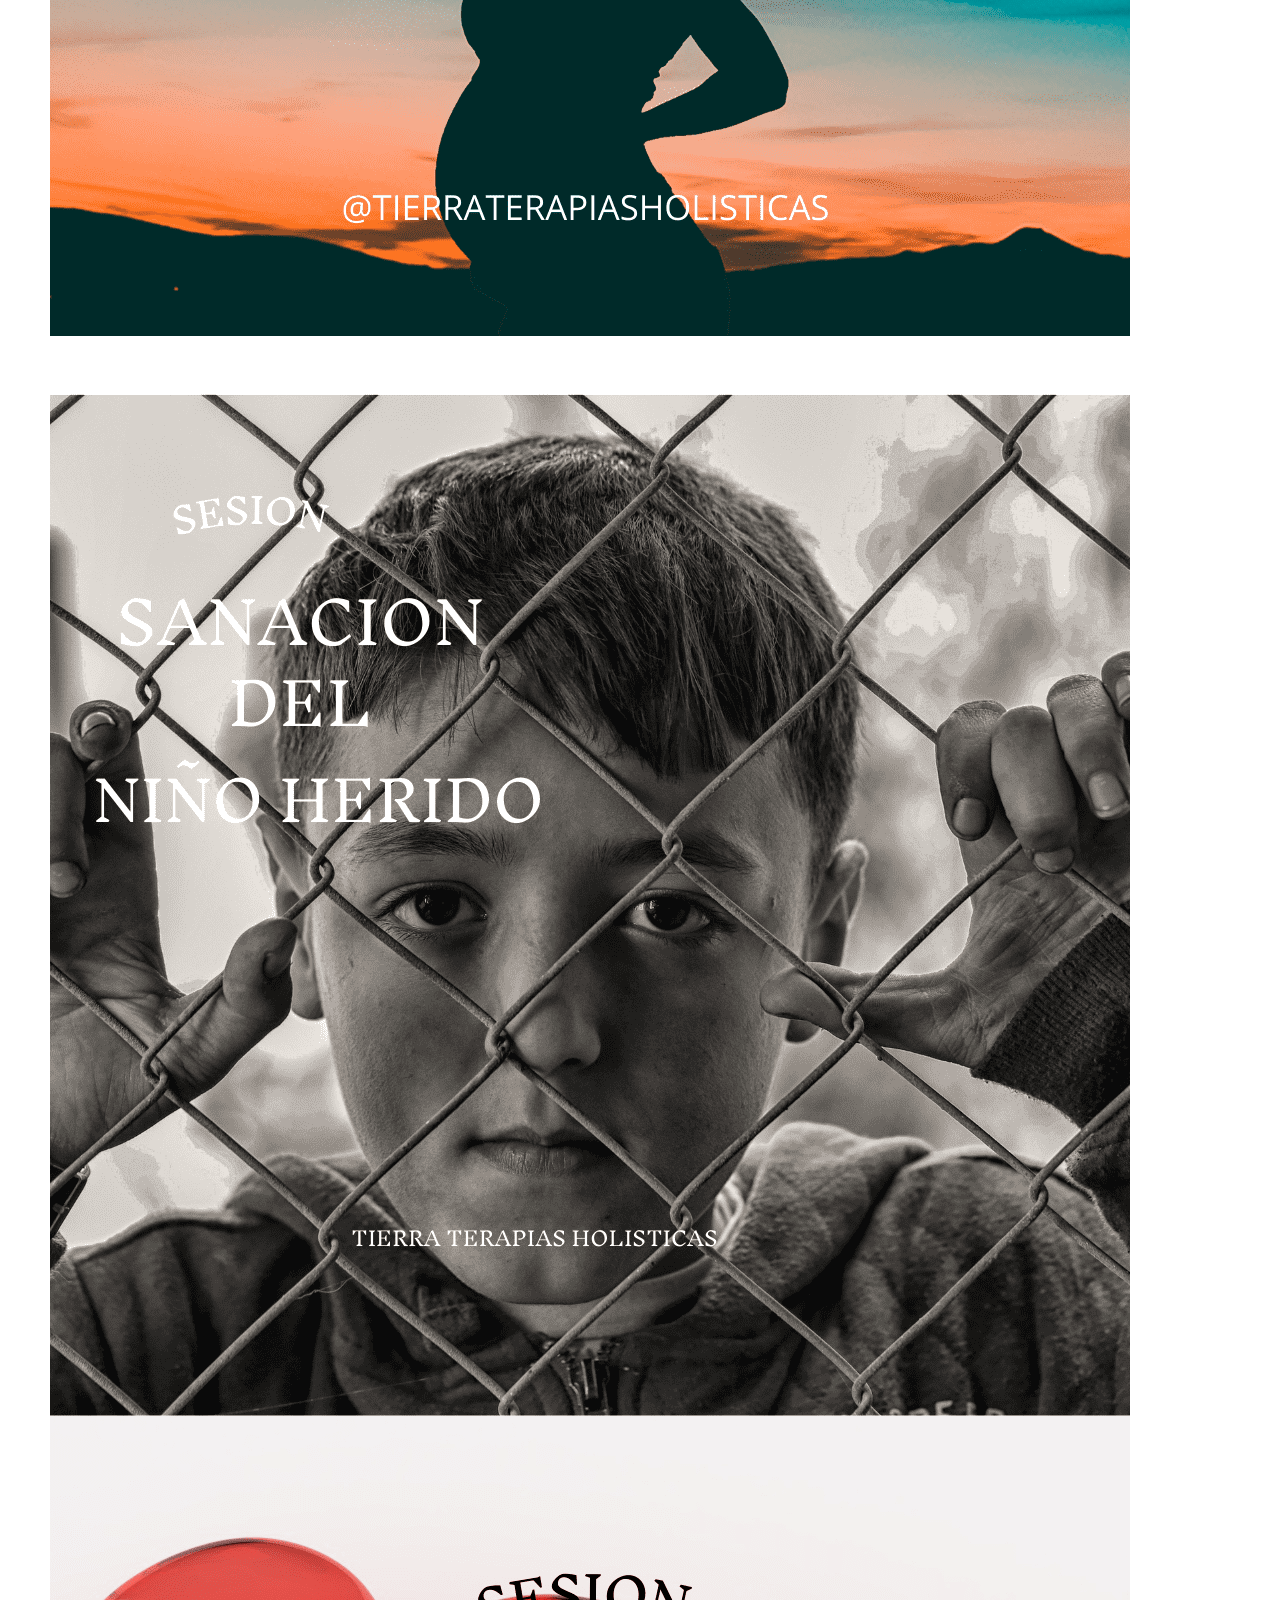
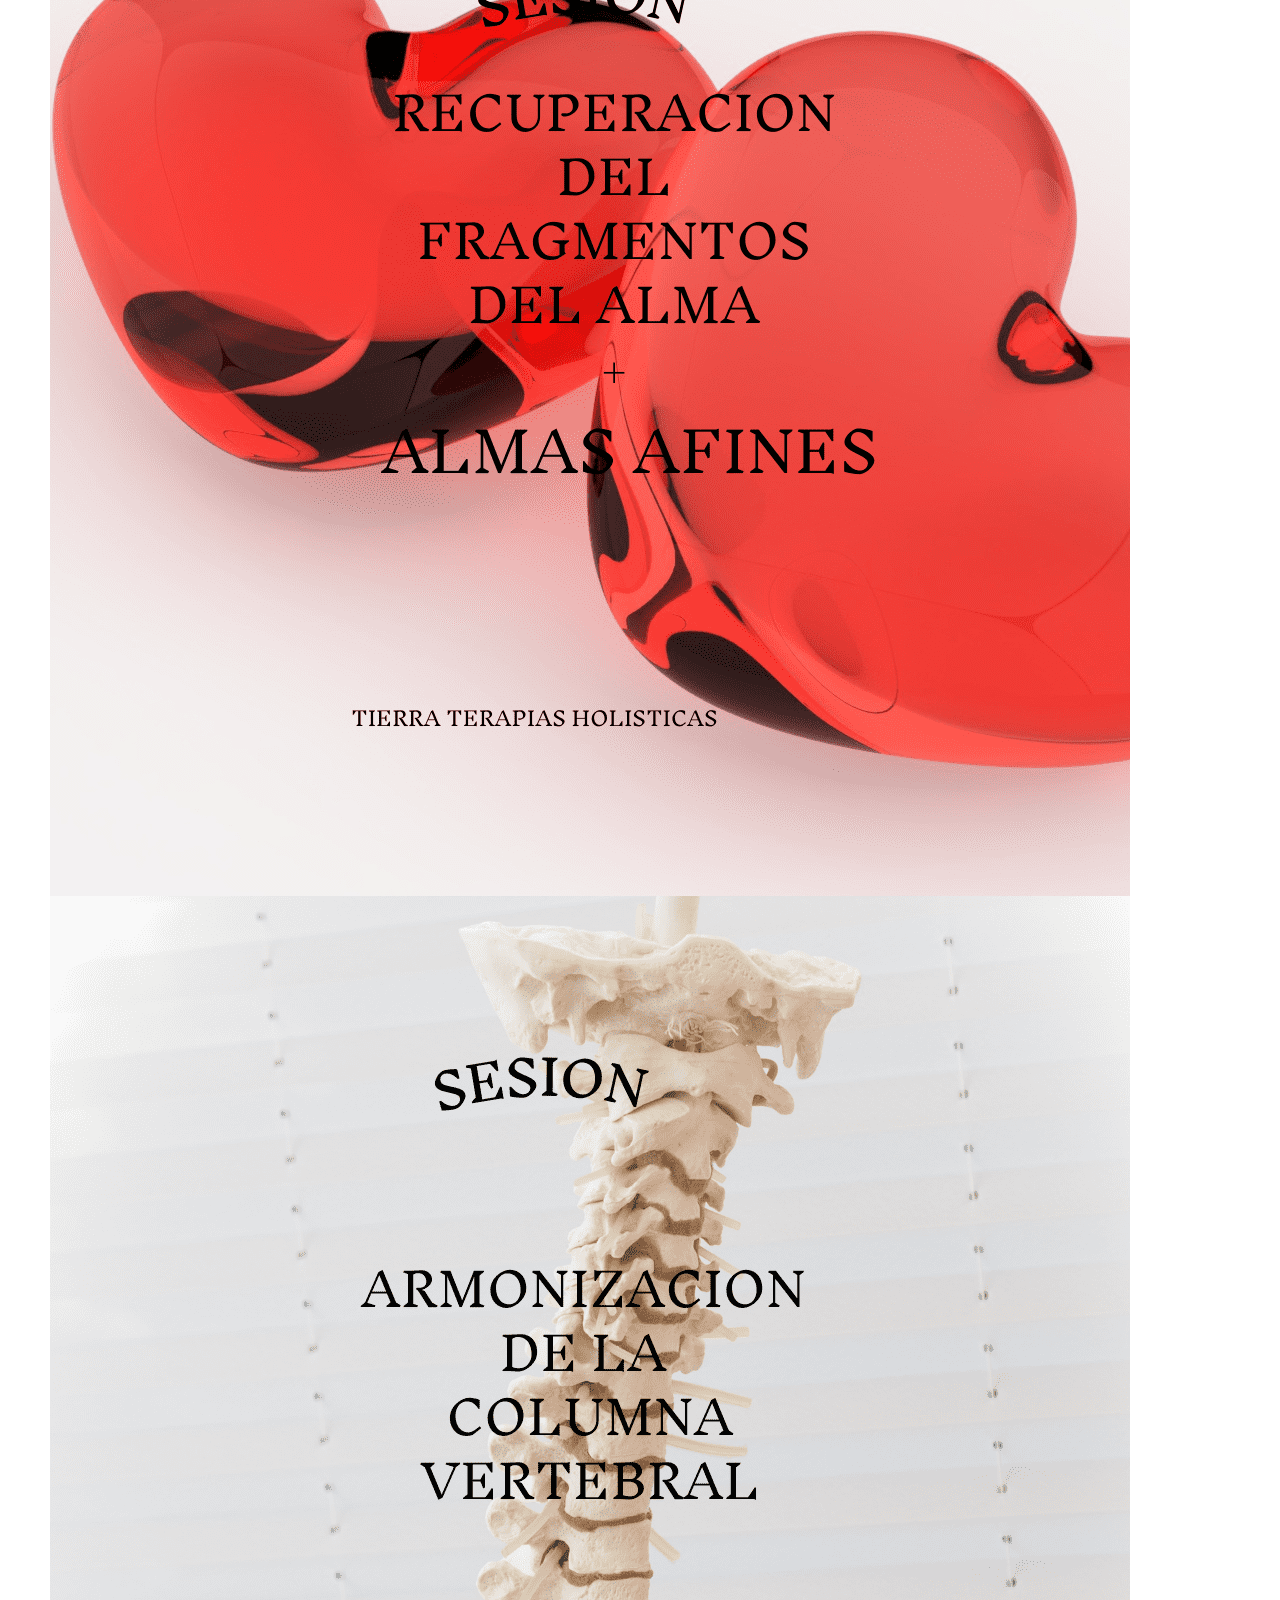
==== commit 01b0d66c: "cambie formacion por formaciones en navbar" ====
--- a/index.html
+++ b/index.html
@@ -46,7 +46,7 @@
         <li class="nav-item dropdown">
           <a class="nav-link dropdown-toggle" href="#" id="navbarDropdown" role="button"
               data-toggle="dropdown" aria-haspopup="true" aria-expanded="false">
-              Formación
+              Formaciones
           </a>
           <div class="dropdown-menu" aria-labelledby="navbarDropdown">
               <a class="dropdown-item" href="./pages/f-reiki.html">Reiki</a>
